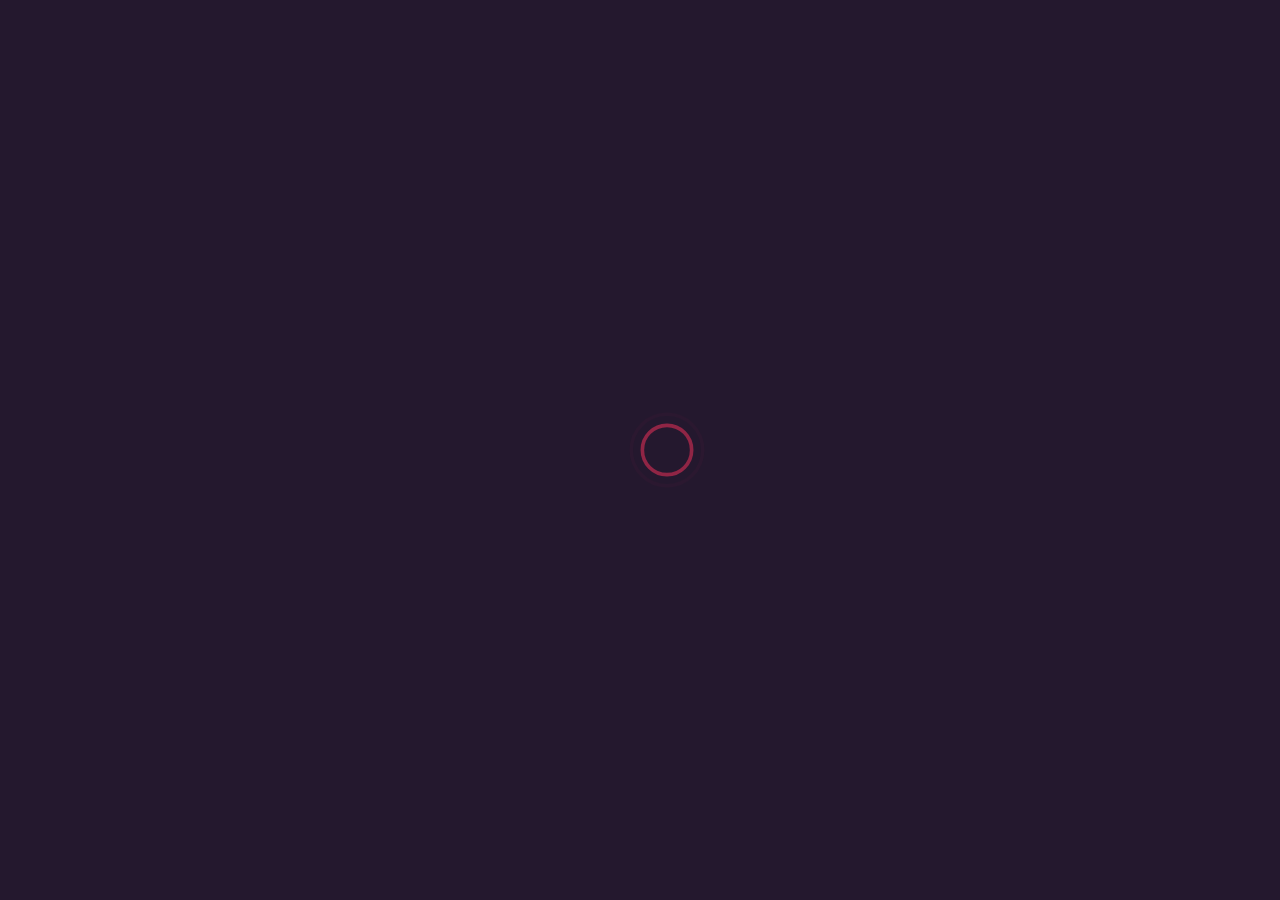
==== index.html @ 3385bc66 "changed index" ====
<!DOCTYPE html>
<html lang="en">
<head>
<meta charset="utf-8">
<meta name="viewport" content="width=device-width, initial-scale=1">
<meta http-equiv="X-UA-Compatible" content="IE=edge">
<title>Denver SEO & Web Design Company</title>
<link rel="shortcut icon" href="assets/images/favicon.ico">

<!-- Core Style Sheets -->
<link rel="stylesheet" href="assets/css/master.css">
<!-- Responsive Style Sheets -->
<link rel="stylesheet" href="assets/css/responsive.css">
<!-- Revolution Style Sheets -->
<link rel="stylesheet" type="text/css" href="revolution/css/settings.css">
<link rel="stylesheet" type="text/css" href="revolution/css/layers.css">
<link rel="stylesheet" type="text/css" href="revolution/css/navigation.css">

</head>
<body>

<!--== Loader Start ==-->
<div id="loader-overlay">
  <div class="loader">
    <img src="assets/images/loader.svg" width="80" alt="">
  </div>
</div>
<!--== Loader End ==-->

<!--== Wrapper Start ==-->
<div class="wrapper">

  <!--== Header Start ==-->
  <nav class="navbar navbar-default navbar-fixed navbar-transparent white bootsnav on no-full no-border">
  	<!--== Start Top Search ==-->
    <div class="fullscreen-search-overlay" id="search-overlay"> <a href="#" class="fullscreen-close" id="fullscreen-close-button"><i class="icofont icofont-close"></i></a>
      <div id="fullscreen-search-wrapper">
        <form method="get" id="fullscreen-searchform">
          <input type="text" value="" placeholder="Type and hit Enter..." id="fullscreen-search-input" class="search-bar-top">
          <i class="fullscreen-search-icon icofont icofont-search">
          <input value="" type="submit">
          </i>
        </form>
      </div>
    </div>
    <!--== End Top Search ==-->
    <div class="container">
      <!--== Start Atribute Navigation ==-->
      <div class="attr-nav no-border hidden-xs sm-display-none">
        <ul class="social-media-dark social-top">
          <li><a href="#" class="icofont icofont-social-facebook"></a></li>
          <li><a href="#" class="icofont icofont-social-twitter"></a></li>
          <li><a href="#" class="icofont icofont-social-linkedin"></a></li>
        </ul>
      </div>
      <!--== End Atribute Navigation ==-->

   <div class="collapse navbar-collapse" id="navbar-menu">
<ul class="nav navbar-nav navbar-center" data-in="fadeIn" data-out="fadeOut">
        <li class="dropdown"><a href="#" class="dropdown-toggle" data-toggle="dropdown">Concepts</a>
          <ul class="dropdown-menu animated fadeOut" style="display: none; opacity: 1;">
            <li><a href="home-main.html">Main Demo</a></li>
            <li><a href="home-creative-agency.html">Home Creative Agency</a></li>
            <li><a href="home-digital.html">Home Digital</a></li>
            <li><a href="home-minimal-agency.html">Home Minimal Agency</a></li>
            <li><a href="home-business.html">Home Business</a></li>
            <li><a href="home-studio.html">Home Studio</a></li>
            <li><a href="home-startup.html">Home Startup</a></li>
            <li><a href="home-marketing.html">Home Marketing</a></li>
            <li><a href="home-parallax.html">Home Parallax</a></li>
            <li><a href="home-image-bg.html">Home Image Background</a></li>
            <li><a href="home-video-bg.html">Home Video Background</a></li>
            <li><a href="home-kenburn.html">Home Kenburn</a></li>
          </ul>
        </li>
        <li><a class="page-scroll" href="#service">Services</a></li>
        <li><a class="page-scroll" href="#portfolio">Portfolio</a></li>
        <li><a class="page-scroll" href="#about">About</a></li>
        <li><a class="page-scroll" href="#blog">Blogs</a></li>
        <li><a class="page-scroll" href="#contact">Contact</a></li>
      </ul>
       <!--== Hero Slider Start ==-->
  <div class="remove-padding transition-none">
    <div id="rev_slider_1079_1_wrapper" class="rev_slider_wrapper fullscreen-container" data-alias="sliding-overlays" data-source="gallery" style="background-color:#24182e;padding:0px;">
    <!-- START REVOLUTION SLIDER 5.4.1 fullscreen mode -->
        <div id="rev_slider_1079_1" class="rev_slider fullscreenbanner" style="display:none;" data-version="5.4.1">
          <ul>    <!-- SLIDE  -->
            <li data-index="rs-3050" data-transition="slidingoverlayvertical" data-slotamount="default" data-hideafterloop="0" data-hideslideonmobile="off"  data-easein="default" data-easeout="default" data-masterspeed="default"  data-thumb="assets/images/traincover-150x100.jpg"  data-rotate="0"  data-saveperformance="off"  data-title="Wow Factor" data-param1="" data-param2="" data-param3="" data-param4="" data-param5="" data-param6="" data-param7="" data-param8="" data-param9="" data-param10="" data-description="">
            <!-- MAIN IMAGE -->
            <img src="assets/images/dummy.png"  alt=""  data-lazyload="assets/videos/parallax-video.png" data-bgposition="center center" data-bgfit="cover" data-bgparallax="5" class="rev-slidebg" data-no-retina>
            <!-- LAYERS -->

            <!-- BACKGROUND VIDEO LAYER -->
            <div class="rs-background-video-layer"
                data-forcerewind="on"
                data-volume="mute"
                data-videowidth="100%"
                data-videoheight="100%"
                data-videomp4="assets/videos/parallax-video.gif"
                data-videopreload="auto"
                data-videoloop="loop"
                data-forceCover="1"
                data-aspectratio="16:9"
                data-autoplay="true"
                data-autoplayonlyfirsttime="false">
            </div>
            <!-- LAYER NR. 1 -->
            <div class="tp-caption SlidingOverlays-Title tp-resizeme rs-parallaxlevel-3"
                 id="slide-3050-layer-1"
                 data-x="['center','center','center','center']" data-hoffset="['0','0','0','0']"
                 data-y="['top','top','top','top']" data-voffset="['480','380','480','480']"
                data-fontsize="['50','40','30','20']"
                data-lineheight="['70','55','30','45']"
                data-width="['none','none','600','480']"
                data-height="['none','none','139','139']"
                data-whitespace="['nowrap','nowrap','normal','normal']"

                data-type="text"
                data-basealign="slide"
                data-responsive_offset="on"

                data-frames='[{"from":"y:[100%];z:0;rX:0deg;rY:0;rZ:0;sX:1;sY:1;skX:0;skY:0;opacity:0;","mask":"x:0px;y:[100%];s:inherit;e:inherit;","speed":1500,"to":"o:1;","delay":1000,"ease":"Power2.easeInOut"},{"delay":"wait","speed":1000,"to":"y:[175%];","mask":"x:inherit;y:inherit;s:inherit;e:inherit;","ease":"Power2.easeInOut"}]'
                data-textAlign="['center','center','center','center']"
                data-paddingtop="[0,0,0,0]"
                data-paddingright="[0,0,0,0]"
                data-paddingbottom="[0,0,0,0]"
                data-paddingleft="[0,0,0,0]"

                style="z-index: 5; white-space: nowrap; line-height: 70px;font-family: 'Cardo', serif;">Legit SEO Services Inc.</div>

            <!-- LAYER NR. 3 -->
            <div class="tp-caption SlidingOverlays-Title tp-resizeme rs-parallaxlevel-9"
                 id="slide-3050-layer-2"
                 data-x="['center','center','center','center']" data-hoffset="['0','0','0','0']"
                 data-y="['top','top','top','top']" data-voffset="['350','260','360','400']"
                 data-fontsize="['120','110','70','50']"
                 data-lineheight="['140','135','110','100']"
                 data-width="['none','none','600','480']"
                 data-height="['none','none','139','139']"
                 data-whitespace="['nowrap','nowrap','normal','normal']"

                data-type="text"
                data-basealign="slide"
                data-responsive_offset="on"

                data-frames='[{"from":"y:[100%];z:0;rX:0deg;rY:0;rZ:0;sX:1;sY:1;skX:0;skY:0;opacity:0;","mask":"x:0px;y:[100%];s:inherit;e:inherit;","speed":1500,"to":"o:1;","delay":1000,"ease":"Power2.easeInOut"},{"delay":"wait","speed":1000,"to":"y:[175%];","mask":"x:inherit;y:inherit;s:inherit;e:inherit;","ease":"Power2.easeInOut"}]'
                data-textAlign="['center','center','center','center']"
                data-paddingtop="[0,0,0,0]"
                data-paddingright="[0,0,0,0]"
                data-paddingbottom="[0,0,0,0]"
                data-paddingleft="[0,0,0,0]"

                style="z-index: 5; white-space: nowrap; line-height: 70px;font-family: 'Montserrat', sans-serif;font-weight:800;">DENVER SEO</div>
        </li>
        <!-- SLIDE  -->
    </ul>
    <div class="tp-bannertimer tp-bottom" style="visibility: hidden !important;"></div> </div>
    </div>
    <!-- END REVOLUTION SLIDER -->
  </div>
  <!--== Hero Slider End ==-->

  <!--== What We Offer Start ==-->
  <section id="service" style="background:url(assets/images/background/stars-bg-4.png) center center no-repeat #fff;">
    <div class="container">
      <div class="row tabs-style-01">
          <div class="col-md-12">
            <div class="icon-tabs">
              <!--== Nav tabs ==-->
              <ul class="nav nav-tabs text-center" role="tablist">
                <li role="presentation" class="active"><a href="#design" role="tab" data-toggle="tab"><h1>01</h1> Web Design</a></li>
                <li role="presentation"><a href="#development" role="tab" data-toggle="tab"><h1>02</h1> Development</a></li>
                <li role="presentation"><a href="#apps" role="tab" data-toggle="tab"><h1>03</h1> SEO</a></li>
                <li role="presentation"><a href="#seo" role="tab" data-toggle="tab"><h1>04</h1> PPC Marketing</a></li>
              </ul>
              <!--== Tab panes ==-->
              <div class="tab-content text-center">
                <div role="tabpanel" class="tab-pane fade in active" id="design">
                  <div class="row">
                    <div class="col-md-6 col-sm-6">
                        <div class="text-left">
                          <h3 class="font-700">Web Design</h3>
                          <p>Web design is the process of creating websites. It encompasses several different aspects, including webpage layout, content production, and graphic design.</p>
                          <p>While the terms web design and web development are often used interchangeably, web design is technically a subset of the broader category of web development.</p>
                          <p class="mt-50"><a class="btn btn-md btn-color btn-animate btn-square"><span>Learn More <i class="tr-icon icofont icofont-arrow-right"></i></span></a></p>
                        </div>
                    </div>
                    <div class="col-md-6 col-sm-6">
                      <img class="img-responsive" src="assets/images/iMac-screen.jpg" alt="tab-1" />
                    </div>
                  </div>
                </div>
                <div role="tabpanel" class="tab-pane fade" id="development">
                  <div class="row">
                    <div class="col-md-6 col-sm-6">
                        <div class="text-left">
                          <h3 class="font-700">Development</h3>
                          <p>Web development refers to building, creating, and an maintaining websites. It includes aspects such as web design, web publishing, web programming, and database management.</p>
                          <p>While the terms "web developer" and "web designer" are often used synonymously, they do not mean the same thing.</p>
                          <p class="mt-50"><a class="btn btn-md btn-color btn-animate btn-square"><span>Buy Template <i class="tr-icon icofont icofont-arrow-right"></i></span></a></p>
                        </div>
                    </div>
                    <div class="col-md-6 col-sm-6">
                      <img class="img-responsive" src="assets/images/macbook-screen.png" alt="tab-2" />
                    </div>
                  </div>
                </div>
                <div role="tabpanel" class="tab-pane fade" id="apps">
                  <div class="row">
                    <div class="col-md-6 col-sm-6">
                        <div class="text-left">
                          <h3 class="font-700">Mobile Apps</h3>
                          <p>A mobile application, most commonly referred to as an app, is a type of application software designed to run on a mobile device, such as a smartphone or tablet computer. </p>
                          <p>Apps are generally downloaded from application distribution platforms which are operated by the owner of the mobile operating system, such as the App Store (iOS) or Google Play Store.</p>
                          <p class="mt-50"><a class="btn btn-md btn-color btn-animate btn-square"><span>Buy Template <i class="tr-icon icofont icofont-arrow-right"></i></span></a></p>
                        </div>
                    </div>
                    <div class="col-md-6 col-sm-6">
                      <img class="img-responsive" src="assets/images/browser-screen.png" alt="tab-3" />
                    </div>
                  </div>
                </div>
                <div role="tabpanel" class="tab-pane fade" id="seo">
                  <div class="row">
                    <div class="col-md-6 col-sm-6">
                        <div class="text-left">
                          <h3 class="font-700">SEO Marketing</h3>
                          <p>Search engine optimization is the process of increasing the quality and quantity of website traffic by increasing the visibility of a website or a web page to users of a web search engine.</p>
                          <p>SEO refers to the improvement of unpaid results, and excludes direct traffic/visitors and the purchase of paid placement.</p>
                          <p class="mt-50"><a class="btn btn-md btn-color btn-animate btn-square"><span>Buy Template <i class="tr-icon icofont icofont-arrow-right"></i></span></a></p>
                        </div>
                    </div>
                    <div class="col-md-6 col-sm-6">
                      <img class="img-responsive" src="assets/images/ipad-screen.png" alt="tab-4" />
                    </div>
                  </div>
                </div>
              </div>
            </div>
          </div>
        </div>

    </div>
  </section>
  <!--== What We Offer End ==-->

  <!--=== Presentation Start ======-->
  <section style="background:url(assets/images/background/parallax-bg-2.png) center center no-repeat #24182e;" class="height-600px">
  	<div class="container">
  		<div class="row">
  			<div class="col-md-8 text-left white-color">
  				<h1 class="font-700 xs-font-20px font-40px" data-backfont="Denver">SEO<br> Web design company</h1>
          <p class="mt-30">
            Search engine optimization<br> and web design company based out of Denver.
          </p>
          <p class="mt-30"><a class="btn btn-lg btn-color btn-square">Read more</a></p>
  			</div>
  		</div>
  	</div>
  </section>
  <!--=== Presentation End ======-->

  <!--== Our Skills Start ==-->
  <section style="background:url(assets/images/background/stars-bg-4.png) center center no-repeat #fff;">
    <div class="container">
      <div class="row chart-style-03 text-center">

        <div class="col-md-3 col-sm-6 col-xs-12 sm-mb-30 xs-mb-30">
            <div class="chart-circle">
              <span class="chart-03" data-percent="95">
                <span class="percent dark-color font-20px font-500"></span>
              </span>
            </div>
            <div class="chart-title">
              <h3 class="dark-color font-600">User Interface</h3>
            </div>
        </div>

        <div class="col-md-3 col-sm-6 col-xs-12 sm-mb-30 xs-mb-30">
            <div class="chart-circle">
              <span class="chart-03" data-percent="66">
                <span class="percent dark-color font-20px font-500"></span>
              </span>
            </div>
            <div class="chart-title">
              <h3 class="dark-color font-600">React Front-end</h3>
            </div>
        </div>

        <div class="col-md-3 col-sm-6 col-xs-12 sm-mb-30 xs-mb-30">
            <div class="chart-circle">
              <span class="chart-03" data-percent="85">
                <span class="percent dark-color font-20px font-500"></span>
              </span>
            </div>
            <div class="chart-title">
              <h3 class="dark-color font-600">WordPress</h3>
            </div>
        </div>

        <div class="col-md-3 col-sm-6 col-xs-12 sm-mb-30 xs-mb-30">
            <div class="chart-circle">
              <span class="chart-03" data-percent="99">
                <span class="percent dark-color font-20px font-500"></span>
              </span>
            </div>
            <div class="chart-title">
              <h3 class="dark-color font-600">jQuery</h3>
            </div>
        </div>

      </div>
    </div>
  </section>
  <!--== Our Skills End ==-->

  <!--== Portfolio Start ==-->
  <section id="portfolio" class="white-bg pb-0 pt-0">
    <div class="container-fluid">
      <div class="row">
        <div class="col-md-12 text-center">
          <h2 class="mt-0 font-700" data-backfont="Works">Our Latest Works</h2>
        </div>
      </div>

      <div class="row mt-50">
        <div class="col-md-12">
            <div id="portfolio-gallery-filter" class="cbp-l-filters-alignCenter text-sm-center mb-50 transparent-bg">
                <div data-filter="*" class="cbp-filter-item-active cbp-filter-item dark">
                    All
                </div>
                <div data-filter=".branding" class="cbp-filter-item">
                    Branding
                </div>
                <div data-filter=".creative" class="cbp-filter-item">
                    Creative Design
                </div>
                <div data-filter=".web-design" class="cbp-filter-item">
                    Web Design
                </div>
                <div data-filter=".stationery" class="cbp-filter-item">
                    Stationery
                </div>
                <div data-filter=".photography" class="cbp-filter-item">
                    Photography
                </div>
            </div>
        </div>
      </div>
      <div class="row">
        <div class="col-md-12">
          <div id="portfolio-gallery" class="cbp">
            <div class="cbp-item branding col-md-3 col-sm-4 with-spacing">
              <div class="portfolio-item">
                <a href="#">
                  <img src="assets/images/portfolio/grid/1.jpg" alt="">
                  <div class="portfolio-info white-bg">
                      <div class="centrize">
                        <div class="v-center dark-color">
                          <h3>Creative Design</h3>
                          <p>Branding</p>
                        </div>
                      </div>
                    </div>
                </a>
              </div>
            </div>

            <div class="cbp-item creative col-md-3 col-sm-4 with-spacing">
              <div class="portfolio-item">
                <a href="#">
                  <img src="assets/images/portfolio/grid/2.jpg" alt="">
                  <div class="portfolio-info white-bg">
                      <div class="centrize">
                        <div class="v-center dark-color">
                          <h3>Cup Design</h3>
                          <p>Branding</p>
                        </div>
                      </div>
                    </div>
                </a>
              </div>
            </div>

            <div class="cbp-item creative branding col-md-3 col-sm-4 with-spacing">
              <div class="portfolio-item">
                <a href="#">
                  <img src="assets/images/portfolio/grid/7.jpg" alt="">
                  <div class="portfolio-info white-bg">
                      <div class="centrize">
                        <div class="v-center dark-color">
                          <h3>Leafs</h3>
                          <p>Branding</p>
                        </div>
                      </div>
                    </div>
                </a>
              </div>
            </div>

            <div class="cbp-item web-design col-md-3 col-sm-4 with-spacing">
              <div class="portfolio-item">
                <a href="#">
                  <img src="assets/images/portfolio/grid/8.jpg" alt="">
                  <div class="portfolio-info white-bg">
                      <div class="centrize">
                        <div class="v-center dark-color">
                          <h3>Poha House</h3>
                          <p>Web Design</p>
                        </div>
                      </div>
                    </div>
                </a>
              </div>
            </div>

            <div class="cbp-item stationery photography col-md-3 col-sm-4 with-spacing">
              <div class="portfolio-item">
                <a href="#">
                  <img src="assets/images/portfolio/grid/9.jpg" alt="">
                  <div class="portfolio-info white-bg">
                      <div class="centrize">
                        <div class="v-center dark-color">
                          <h3>Crative Design</h3>
                          <p>Stationery</p>
                        </div>
                      </div>
                    </div>
                </a>
              </div>
            </div>

            <div class="cbp-item branding web-design col-md-3 col-sm-4 with-spacing">
              <div class="portfolio-item">
                <a href="#">
                  <img src="assets/images/portfolio/grid/10.jpg" alt="">
                  <div class="portfolio-info white-bg">
                      <div class="centrize">
                        <div class="v-center dark-color">
                          <h3>Poha Business Card</h3>
                          <p>Stationery</p>
                        </div>
                      </div>
                    </div>
                </a>
              </div>
            </div>
            <div class="cbp-item web-design col-md-3 col-sm-4 with-spacing">
              <div class="portfolio-item">
                <a href="#">
                  <img src="assets/images/portfolio/grid/11.jpg" alt="">
                  <div class="portfolio-info white-bg">
                      <div class="centrize">
                        <div class="v-center dark-color">
                          <h3>Nobel Ones</h3>
                          <p>Branding</p>
                        </div>
                      </div>
                    </div>
                </a>
              </div>
            </div>
            <div class="cbp-item stationery col-md-3 col-sm-4 with-spacing">
              <div class="portfolio-item">
                <a href="#">
                  <img src="assets/images/portfolio/grid/12.jpg" alt="">
                  <div class="portfolio-info white-bg">
                      <div class="centrize">
                        <div class="v-center dark-color">
                          <h3>MUT</h3>
                          <p>Branding</p>
                        </div>
                      </div>
                    </div>
                </a>
              </div>
            </div>
          </div>
        </div>
        </div>
    </div>
  </section>
  <!--== Portfolio End ==-->

  <!--=== About Us Start ======-->
  <section style="background:url(assets/images/background/stars-bg-4.png) center center no-repeat #fff;" id="about" class="xs-pt-70 xs-pb-70">
    <div class="container">
      <div class="row">
        <div class="col-md-6 col-sm-6 col-xs-12 xs-mb-50">
          <h2 class="mt-0 font-700" data-backfont="About">Agency Overview</h2>
          <p class="mt-30">
             Every site we create is designed and optimised to look and function just as well on mobile phones and tablets as it does on a desktop, creating a seamless experience across any device.
          </p>
          <p>
             We use the latest development standards and web technologies to keep things cutting edge, ensuring your new website is built on a stable and future-proof foundation.
          </p>
        </div>
        <div class="col-md-6 col-sm-6 col-xs-12">
          <div class="skillbar-wrap skillbar-style-02">
              <div class="skillbar" data-percent="98">
                  <span class="skillbar-title">HTML5 Expertise</span>
                  <p class="skillbar-bar"></p>
                  <span class="skill-bar-percent"></span>
              </div>
              <!-- End Skill Bar -->

              <div class="skillbar" data-percent="66">
                  <span class="skillbar-title">jQuery Expertise</span>
                  <p class="skillbar-bar"></p>
                  <span class="skill-bar-percent"></span>
              </div>
              <!-- End Skill Bar -->

              <div class="skillbar" data-percent="85">
                  <span class="skillbar-title">WordPress Expertise</span>
                  <p class="skillbar-bar"></p>
                  <span class="skill-bar-percent"></span>
              </div>
              <!-- End Skill Bar -->

              <div class="skillbar" data-percent="30">
                  <span class="skillbar-title">PHP Expertise</span>
                  <p class="skillbar-bar"></p>
                  <span class="skill-bar-percent"></span>
              </div>
              <!-- End Skill Bar -->
            </div>
        </div>
      </div>
      <div class="row mt-50">
        <div class="col-md-3 col-sm-6 xs-mb-40 sm-mb-20 xs-ml-40">
          <div class="counter-type-2 relative">
           <i class="icon-hourglass default-color font-60px"></i>
            <h3 class="display-block mt-0 mb-0"><span class="counter font-600">128</span></h3>
            <h5 class="mt-0 font-600">Satisfied Clients</h5>
          </div>
        </div>
        <div class="col-md-3 col-sm-6 xs-mb-40 sm-mb-20 xs-ml-40">
          <div class="counter-type-2 relative">
           <i class="icon-lightbulb default-color font-60px"></i>
            <h3 class="display-block mt-0 mb-0"><span class="counter font-600">36</span></h3>
            <h5 class="mt-0 font-600">Projects a Year</h5>
          </div>
        </div>
        <div class="col-md-3 col-sm-6 xs-mb-40 sm-mb-20 xs-ml-40">
          <div class="counter-type-2 relative">
           <i class="icon-wine default-color font-60px"></i>
            <h3 class="display-block mt-0 mb-0"><span class="counter font-600">662</span></h3>
            <h5 class="mt-0 font-600">Blog Posts</h5>
          </div>
        </div>
        <div class="col-md-3 col-sm-6 xs-mb-40 sm-mb-20 xs-ml-40">
          <div class="counter-type-2 relative">
           <i class="icon-hotairballoon default-color font-60px"></i>
            <h3 class="display-block mt-0 mb-0"><span class="counter font-600">334</span></h3>
            <h5 class="mt-0 font-600">Support Tickets</h5>
          </div>
        </div>
      </div>
    </div>
  </section>
  <!--=== About Us End ======-->

  <!--== Call to Action Start ==-->
  <section class="parallax-bg fixed-bg xs-pt-40 xs-pb-40 pt-80 pb-80" data-parallax-bg-image="assets/images/background/parallax-bg-2.jpg" data-parallax-speed="0.5" data-parallax-direction="up">
    <div class="overlay-bg"></div>
    <div class="container">
      <div class="row">
  			<div class="col-md-8 text-center parallax-content height-400px centerize-col">
  				<div class="center-layout">
                <div class="v-align-middle">
      					   <h1 class="font-800 white-color xs-font-40px">Let Your Email Address Speak for You</h1>
                   <h3 class="white-color">Join us on social media</h3>
                   <p class="mt-30"><a class="btn btn-lg btn-color btn-square">Read more</a></p>
                </div>
              </div>
  			</div>
  		</div>
    </div>
  </section>
  <!--== Call to Action End ==-->



  <!--== Testimonails Start ==-->
  <section class="white-bg">
     <div class="container">
       <div class="row">
         <div class="col-md-12 text-center">
           <h2 class="mt-0 font-700">Our Clients Say</h2>
         </div>
       </div>
        <div class="row">
          <div class="testimonial-style-2">
          	<div class="col-xs-12">
          		<!--== Slide ==-->
      				<div class="testimonial-item">
      				  <div class="testimonial-content">
                  <img class="img-responsive" alt="avatar-1" src="assets/images/team/avatar-1.jpg">
                  <h5 class="font-700 mb-0">David Levine</h5>
      				  	<p class="line-height-26 font-20px"><i class="icofont icofont-quote-left font-50px default-color mt-20"></i> <span>Very much satisfied with the service. Delivered on time and responded to request for modifications within few hours. I recommend Sloganshub for anyone looking for smart business.</span></p>
      				  </div>
      				</div>
          	</div>

          	<div class="col-xs-12">
          		<!--== Slide ==-->
      				<div class="testimonial-item text-center">
                <div class="testimonial-content">
                  <img class="img-responsive" alt="avatar-2" src="assets/images/team/avatar-2.jpg">
                  <h5 class="font-700 mb-0">Michael Kyle</h5>
      				  	<p class="line-height-26 font-20px"><i class="icofont icofont-quote-left font-50px default-color mt-20"></i> <span>I’m very happy with the results! They went above and beyond for me and that is always appreciated! I would highly recommend SH to anybody!</span></p>
      				  </div>
      				</div>
  			    </div>
      			<div class="col-xs-12">
      				<!--== Slide ==-->
      				<div class="testimonial-item text-center">
                <div class="testimonial-content">
                  <img class="img-responsive" alt="avatar-3" src="assets/images/team/avatar-3.jpg">
                  <h5 class="font-700 mb-0">Mellissa Christine</h5>
      				  	<p class="line-height-26 font-20px"><i class="icofont icofont-quote-left font-50px default-color mt-20"></i> <span>Great work I got a lot more than what I ordered, they are very legítimas and catchy. I went for one of them for my brand but is always better to have more options.</span></p>
      				  </div>
      				</div>
      			</div>
  		    </div>
        </div>

        <div class="row mt-100">
          <div class="col-md-3 col-sm-6">
            <div class="client-logo"> <img class="img-responsive" src="assets/images/clients/logo-1-dark.png" alt="01"/> </div>
          </div>
          <div class="col-md-3 col-sm-6">
            <div class="client-logo"> <img class="img-responsive" src="assets/images/clients/logo-2-dark.png" alt="02"/> </div>
          </div>
          <div class="col-md-3 col-sm-6">
            <div class="client-logo"> <img class="img-responsive" src="assets/images/clients/logo-3-dark.png" alt="03"/> </div>
          </div>
          <div class="col-md-3 col-sm-6">
            <div class="client-logo"> <img class="img-responsive" src="assets/images/clients/logo-4-dark.png" alt="04"/> </div>
          </div>
        </div>
    </div>
  </section>
  <!--== Testimonails Eand ==-->

  <!--== Blog Start ==-->
  <section id="blog">
    <div class="container">
        <div class="row">
          <div class="col-md-12 text-center">
            <h2 class="mt-0 font-700">Our Latest Blogs</h2>
          </div>
        </div>
        <div class="row mt-80 blog-style-01">
          <div class="col-md-4 col-sm-4 col-xs-12">
            <div class="post">
              <div class="post-img">
                <img class="img-responsive" src="assets/images/post/post-01.jpg" alt=""/>
                <div class="post-metas">
                  <div class="post-metas-center">
                    <p class="post-date">January 15, 2018</p>
                  </div>
                </div>
              </div>
                <div class="post-info all-padding-20">
                  <h3><a href="home-blog.html">Creating a website for your business</a></h3>
                  <p>If you’re looking to create a website for your business, then you’ve probably come across the term content management system, or CMS...</p>
                </div>
            </div>
          </div>
          <!--== Post End ==-->

          <div class="col-md-4 col-sm-4 col-xs-12">
            <div class="post">
              <div class="post-img">
                <img class="img-responsive" src="assets/images/post/post-02.jpg" alt=""/>
                <div class="post-metas">
                  <div class="post-metas-center">
                    <p class="post-date">September 28, 2017</p>
                  </div>
                </div>
              </div>
                <div class="post-info all-padding-20">
                  <h3><a href="home-blog.html">A guide to content management systems</a></h3>
                  <p>The days of weighing up whether or not you need a website for your business are long gone. These days, if you...</p>
                </div>
            </div>
          </div>
          <!--== Post End ==-->

          <div class="col-md-4 col-sm-4 col-xs-12">
            <div class="post">
              <div class="post-img">
                <img class="img-responsive" src="assets/images/post/post-03.jpg" alt=""/>
                <div class="post-metas">
                  <div class="post-metas-center">
                    <p class="post-date">March 23, 2019</p>
                  </div>
                </div>
              </div>
                <div class="post-info all-padding-20">
                  <h3><a href="home-blog.html">Writing great content for your website</a></h3>
                  <p>There’s a popular saying in the world of web design and creation: Content is king. That’s because no matter how good your...</p>
                </div>
            </div>
          </div>
          <!--== Post End ==-->

      </div>
    </div>
  </section>
  <!--== Blog End ==-->

  <!--== Contact Start ==-->
  <section class="transition-none" id="contact" style="background:url(assets/images/background/stars-bg.png) center center no-repeat #24182e;">
    <div class="container">
      <div class="row">
        <div class="col-md-12 text-center">
          <h2 class="mt-0 font-700 white-color">Request a Quote Now</h2>
        </div>
      </div>
      <div class="row">
        <div class="col-md-10 col-sm-10 centerize-col">
          <form name="contact-form" id="contact-form" action="php/contact.php" method="POST" class="contact-form-style-01 white-bg all-padding-40 mt-50">
            <div class="messages"></div>
            <div class="row">
              <div class="col-md-6 col-sm-12">
                <div class="form-group">
                  <label for="name">Name</label>
                  <input type="text" name="name" class="md-input" id="name" placeholder="Name *" required data-error="Your Name is Required">
                </div>
              </div>
              <div class="col-md-6 col-sm-12">
                <div class="form-group">
                  <label for="email">Email</label>
                  <input type="email" name="email" class="md-input" id="email" placeholder="Email *" required data-error="Please Enter Valid Email">
                </div>
              </div>
              <div class="col-md-6 col-sm-12">
                <div class="form-group">
                  <label for="subject">Subject</label>
                  <input type="email" name="email" class="md-input" id="subject" placeholder="Subject">
                </div>
              </div>
              <div class="col-md-6 col-sm-12">
                <label for="subject">Your Budget</label>
                <select name="orderby" class="orderby">
                  <option value="" selected="selected">$500 - $1000</option>
                  <option value="">$1000 - $2000</option>
                  <option value="">$2000 - $5000</option>
                </select>
              </div>
              <div class="col-md-12 col-sm-12">
                <div class="form-group">
                  <label for="message">Project Details</label>
                  <textarea name="message" class="md-textarea" id="message" rows="7" placeholder="Project Details" required data-error="Please, Leave us a message"></textarea>
                </div>
              </div>
              <div class="col-md-12 col-sm-12">
                <div class="text-center">
                  <button type="submit" name="submit" class="btn btn-lg btn-dark btn-square remove-margin">Send Message </button>
                </div>
              </div>
            </div>
          </form>
        </div>
      </div>

    </div>
  </section>
  <!--== Contact End ==-->

  <!--== Google Map Start ==-->
  <div class="transition-none pt-0 pb-0 light-bg cover-bg">
    <div class="container-fluid">
      <div class="row">
        <div class="col-md-12">
          <div id="myMap" class="wide">
          </div>
        </div>
      </div>
    </div>
  </div>
  <!--== Google Map End ==-->

  <!--== Footer Start ==-->
  <footer class="footer">
    <div class="footer-main">
      <div class="container">
        <div class="row">
          <div class="col-sm-4 col-md-4">
            <div class="widget widget-text">
              <div class="logo-footer">
                <a href="index.html"><img class="img-responsive" src="assets/images/logo-footer.png" alt=""></a>
              </div>
              <p>Legit SEO Service.</p>
              <p class="mt-20 mb-0"><a href="#">+44 1234-567-8</a></p>
              <p class="mt-0"><a href="https://www.google.com/maps/search/Potsdamer+Platz+9797/@52.5096488,13.3737554,17z/data=!3m1!4b1" target="_blank">Potsdamer Platz 9797</a></p>
            </div>
          </div>
          <div class="col-sm-2 col-md-2">
            <div class="widget widget-links">
              <h5 class="widget-title">About Us</h5>
              <ul>
                <li><a href="#">About Us</a></li>
                <li><a href="#">Portfolio</a></li>
                <li><a href="#">Blog</a></li>
              </ul>
            </div>
          </div>
          <div class="col-sm-2 col-md-2">
            <div class="widget widget-links">
              <h5 class="widget-title">Services</h5>
              <ul>
                <li><a href="#">Contact Us</a></li>
                <li><a href="#">Shop</a></li>
                <li><a href="#">Locations</a></li>
              </ul>
            </div>
          </div>
          <div class="col-sm-4 col-md-4 social-icons-style-08 transition-none">
            <div class="widget widget-text widget-links">
              <h5 class="widget-title">Join The Newsletter</h5>
              <form name="subscribe" id="subscribe" action="php/subscribe.php" method="POST" class="contact-form-style-01">
                <div class="form-group mt-20 mb-0">
                  <label class="sr-only" for="name">Name</label>
                  <input type="email" name="email" class="md-input style-02" id="email-2" placeholder="subscribe" required data-error="Your Name is Required">
                </div>
                <div class="text-left mt-10">
                  <button type="submit" name="submit" class="btn btn-lg btn-color btn-square remove-margin">Subscribe</button>
                </div>
              </form>
            </div>
            <ul class="sm-icon mt-20">
                <li><a class="facebook" href="#."><i class="icofont icofont-social-facebook"></i><span></span></a></li>
                <li><a class="twitter" href="#."><i class="icofont icofont-social-twitter"></i><span></span></a></li>
                <li><a class="behance" href="#."><i class="icofont icofont-social-behance"></i><span></span></a></li>
                <li><a class="linkedin" href="#."><i class="icofont icofont-social-linkedin"></i><span></span></a></li>
              </ul>
          </div>
        </div>
      </div>
    </div>
  </footer>
  <!--== Footer End ==-->

  <!--== Go to Top  ==-->
  <a href="javascript:" id="return-to-top"><i class="icofont icofont-arrow-up"></i></a>
  <!--== Go to Top End ==-->

</div>
<!--== Wrapper End ==-->

<!--== Javascript Plugins ==-->
<script src="https://maps.googleapis.com/maps/api/js?key=AIzaSyDJNGOwO2hJpJ9kz8e0UUPjZhEbgDJTTXE"></script>
<script src="assets/js/jquery.min.js"></script>
<script src="assets/js/plugins.js"></script>
<script src="assets/js/master.js"></script>

<!-- Revolution js Files -->
<script src="revolution/js/jquery.themepunch.tools.min.js"></script>
<script src="revolution/js/jquery.themepunch.revolution.min.js"></script>
<script src="revolution/js/revolution.extension.actions.min.js"></script>
<script src="revolution/js/revolution.extension.carousel.min.js"></script>
<script src="revolution/js/revolution.extension.kenburn.min.js"></script>
<script src="revolution/js/revolution.extension.layeranimation.min.js"></script>
<script src="revolution/js/revolution.extension.migration.min.js"></script>
<script src="revolution/js/revolution.extension.navigation.min.js"></script>
<script src="revolution/js/revolution.extension.parallax.min.js"></script>
<script src="revolution/js/revolution.extension.slideanims.min.js"></script>
<script src="revolution/js/revolution.extension.video.min.js"></script>
<!--== Javascript Plugins End ==-->

</body>
</html>
---- assets/css/master.css ----
/*
====================================
[ CSS TABLE CONTENT ]
------------------------------------
    1.0 - General
    2.0 - Typography
    3.0 - Global Style
    4.0 - Navigation
    5.0 - Search Box
    6.0 - Page Title Section
    7.0 - Slider Section
    8.0 - Creative Section
    9.0 - Recent Project Section
    9.1 - Overlay and hover effect
    10.0 - Magnific Popup CSS
    11.0 - Feature Section
    12.0 - About Section
    13.0 - Counter Section
    14.0 - Team Section
    15.0 - Video Section
    16.0 - Service Section
    17.0 - Process Section
    18.0 - Portfolio Section
    19.0 - Portfolio Single Page
    20.0 - Partner Section
    21.0 - Case study section
    22.0 - Map Section
    23.0 - Contact Section
    24.0 - Footer Section
    25.0 - Preloader
    26.0 - Homepage Two
    27.0 - Homepage Three
    28.0 - About us Page
    29.0 - About us page two
    30.0 - Blog Page
    31.0 - Blog Page Version Two
    32.0 - Full Width Section
    33.0 - Call to action section
    34.0 - Client Testimonial Style
    35.0 - Parallax Homepage
    36.0 - Contact Page
    37.0 - 404 page
    38.0 - Slick slider customization
-------------------------------------
[ END CSS TABLE CONTENT ]
=====================================
*/

/* Theme Reset Start */

@import url('https://fonts.googleapis.com/css?family=Cardo:400,400i,700|Montserrat:300,400,500,600,700,800&display=swap');
@import url("../css/bootstrap.min.css");
@import url("../css/custom-icons.min.css");
@import url("../css/icofonts.min.css");
@import url("../css/cubeportfolio.css");
@import url("../css/bootsnav.css");
@import url("../css/slick.css");
@import url("../css/animate.css");


.btn-amazing {
  color: #24182e;
  border: 1px solid #24182e!important;
  position: relative;
  display: inline-block;
  overflow: hidden;
}
.btn-amazing span {
  position: absolute;
  display: block;
  width: 0;
  height: 0;
  border-radius: 50%;
  background:#F5325C;
  transition: width 0.4s ease-in-out, height 0.4s ease-in-out;
  -webkit-transform: translate(-50%, -50%);
          transform: translate(-50%, -50%);
  z-index: -1;
}
.btn-amazing:hover {
  color: #fff;
  border-color:transparent!important;
}
.btn-amazing:hover span {
  width: 225%;
  height: 562.5px;
}
.btn-amazing:active {
  background:#F5325C;
}


.bullet-bar.tp-bullets{}.bullet-bar.tp-bullets:before{content:" ";position:absolute;width:100%;height:100%;background:transparent;padding:10px;margin-left:-10px;margin-top:-10px;box-sizing:content-box}
.bullet-bar .tp-bullet{width:60px;height:3px;position:absolute;background:#aaa;  background:rgba(204,204,204,0.5);cursor:pointer;box-sizing:content-box}.bullet-bar .tp-bullet:hover,.bullet-bar .tp-bullet.selected{background:rgba(204,204,204,1)}.bullet-bar .tp-bullet-image{}.bullet-bar .tp-bullet-title{}
.tiny_bullet_slider .tp-bullet:before{content:" ";  position:absolute;  width:100%;  height:25px;  top:-12px;  left:0px;  background:transparent}

*, *::before, *::after{transition-timing-function: ease-in-out; -ms-transition-timing-function: ease-in-out; -moz-transition-timing-function: ease-in-out; -webkit-transition-timing-function: ease-in-out; -o-transition-timing-function: ease-in-out; transition-duration: .2s; -ms-transition-duration: .2s; -moz-transition-duration: .2s; -webkit-transition-duration: .2s; -o-transition-duration: .2s;}
*:hover{transition-timing-function: ease-in-out; -ms-transition-timing-function: ease-in-out; -moz-transition-timing-function: ease-in-out; -webkit-transition-timing-function: ease-in-out; -o-transition-timing-function: ease-in-out; transition-duration: .2s; -ms-transition-duration: .2s; -moz-transition-duration: .2s; -webkit-transition-duration: .2s; -o-transition-duration: .2s; }
.transition-none *, .home-slider *, .mfp-container *, .attr-nav *, .cbp-wrapper *, .parallax, .rev-slider *, #loader-overlay *, .menu-overlay, .tr-products *, #loader-overlay, .main-box-title *, .skillbar-wrap * {transition-timing-function: none;-moz-transition-timing-function: none;-webkit-transition-timing-function: none;-o-transition-timing-function: none;
-ms-transition-timing-function: none;transition-duration: 0s;-moz-transition-duration: 0s;-webkit-transition-duration: 0s;-o-transition-duration: 0s;-ms-transition-duration: 0s;}

/* Theme Revolution Slider */
.anno-rs .hades.tparrows{background: rgba(0,0,0,0.75);width: 50px;}
.anno-rs .hades.tparrows:hover:before{background: rgba(0,0,0,0.95);color:#fff;}

/* Transitons */

@-webkit-keyframes it-zoom {
  0% {
    -webkit-transform: scale(1);
            transform: scale(1);
    opacity: .6; }
  100% {
    -webkit-transform: scale(1.5);
            transform: scale(1.5);
    opacity: 0; }
  }

@keyframes it-zoom {
0% {
  -webkit-transform: scale(1);
          transform: scale(1);
  opacity: .6; }
100% {
  -webkit-transform: scale(1.5);
          transform: scale(1.5);
  opacity: 0; }
}


/* Loader */

#loader-overlay {width: 100%;height: 100vh;background: #24182e;position: fixed;z-index: 999999;left: 0;top:0;right: 0;}
.loader{display: inline-block;width: 80px;height: 80px;position: absolute;top: 50%;left: 49%;transform: translateY(-50%);-webkit-transform: translateY(-50%);-moz-transform: translateY(-50%);}

.spinner{width:66px;height:66px;-webkit-animation:contanim 2s linear infinite;animation:contanim 2s linear infinite;}
svg{width:100%;height:100%;left:0;top:0;position:absolute;-webkit-transform:rotate(-90deg);transform:rotate(-90deg);}
svg:nth-child(1) circle{stroke:#84EBBD;stroke-dasharray:1, 300;stroke-dashoffset:0;-webkit-animation:strokeanim 3s calc(.2s * (1)) ease infinite;animation:strokeanim 3s calc(.2s * (1)) ease infinite;-webkit-transform-origin:center center;transform-origin:center center;}
svg:nth-child(2) circle{stroke:#4977EC;stroke-dasharray:1, 300;stroke-dashoffset:0;-webkit-animation:strokeanim 3s calc(.2s * (2)) ease infinite;animation:strokeanim 3s calc(.2s * (2)) ease infinite;-webkit-transform-origin:center center;transform-origin:center center;}
svg:nth-child(3) circle{stroke:#F6BB67;stroke-dasharray:1, 300;stroke-dashoffset:0;-webkit-animation:strokeanim 3s calc(.2s * (3)) ease infinite;animation:strokeanim 3s calc(.2s * (3)) ease infinite;-webkit-transform-origin:center center;transform-origin:center center;}
svg:nth-child(4) circle{stroke:#333841;stroke-dasharray:1, 300;stroke-dashoffset:0;-webkit-animation:strokeanim 3s calc(.2s * (4)) ease infinite;animation:strokeanim 3s calc(.2s * (4)) ease infinite;-webkit-transform-origin:center center;transform-origin:center center;}
@-webkit-keyframes strokeanim{0%{stroke-dasharray:1, 300;stroke-dashoffset:0;}
 50%{stroke-dasharray:120, 300;stroke-dashoffset:-58.548324585;}
 100%{stroke-dasharray:120, 300;stroke-dashoffset:-175.6449737549;}
}
@keyframes strokeanim{0%{stroke-dasharray:1, 300;stroke-dashoffset:0;}
 50%{stroke-dasharray:120, 300;stroke-dashoffset:-58.548324585;}
 100%{stroke-dasharray:120, 300;stroke-dashoffset:-175.6449737549;}
}
@-webkit-keyframes contanim{100%{-webkit-transform:rotate(360deg);transform:rotate(360deg);}
}
@keyframes contanim{100%{-webkit-transform:rotate(360deg);transform:rotate(360deg);}
}

.animation-move-top{transform: translateY(0);-webkit-transition: all 600ms cubic-bezier(0.86, 0, 0.07, 1);transition:all 600ms cubic-bezier(0.86, 0, 0.07, 1);}
.animation-move-top:hover{transform: translateY(-30px);}

.animation-move-top-sm{transform: translateY(0);-webkit-transition: all 600ms cubic-bezier(0.86, 0, 0.07, 1);transition:all 600ms cubic-bezier(0.86, 0, 0.07, 1);}
.animation-move-top-sm:hover{transform: translateY(-10px);}

/* Selection */

::selection {background-color: #24182e;color: #fff;}

/* All */

* {margin: 0;padding: 0;min-height:0;min-width:0;}
*, :after, :before {box-sizing: border-box;}

html, body{position: relative;height: 100%;}
body {color: #000;background: #fafafa;font-size:16px;font-family: 'Montserrat', sans-serif;font-weight: 400;line-height: 1.6;}
iframe {border: 0;}
video {background-size: cover;display: table-cell;vertical-align: middle;width: 100%;}
.html5-video {background-color: #000; height: auto; left: 50%; min-height: 100%; min-width: 100%; position: absolute; top: 50%; -ms-transform: translate(-50%, -50%); -webkit-transform: translate(-50%, -50%); transform: translate(-50%, -50%); -moz-transform: translate(-50%, -50%); -o-transform: translate(-50%, -50%);  width: auto; z-index: -3; }
iframe, embed, object {max-width: 100%;}
.wrapper {position: relative;z-index: 20;overflow-x: hidden;}

/* Typography */

h1, h2, h3, h4, h5, h6 {color: #24182e;margin: 20px 0 10px 0;font-style: normal;font-family: 'Montserrat', sans-serif;}
h1, h2, h3, h4, h5, h6, .h1, .h2, .h3, .h4, .h5, .h6 {line-height: 1.2em;}
h1 { font-size: 56px;}
h2 { font-size: 36px;}
h3 { font-size: 24px;}
h4 { font-size: 18px;}
h5 { font-size: 16px;}
h6 { font-size: 12px;}
h1 a, h2 a, h3 a, h4 a, h5 a, h6 a { color: #24182e;}
h1 a:hover, h2 a:hover, h3 a:hover, h4 a:hover, h5:hover a, h6 a:hover { color: #F5325C;}
p a {}
p a:hover {color: #F5325C;}
p {letter-spacing: normal;line-height: 1.6;color: #000;font-weight:400;font-family: 'Montserrat', sans-serif;}
a {text-decoration: none;color:#24182e;}
a:hover, a:focus, a:active {outline: none;text-decoration: none;color:#F5325C;}
ul {list-style: disc;}
li > ul, li > ol {padding: 0;margin-left: 15px;}
figure {margin-bottom: 6px;position: relative;}
img {height: auto;max-width: 100%;}
.mark, mark{background-color:#F5325C;color:#fff;}
pre {margin: 0 20px;padding: 10px;border: 1px solid #e2e2e2;background: #f1f1f1;border-radius:0;}
blockquote {border-left: 2px solid #F5325C;background: #fff;padding: 15px 40px;}
blockquote p {font-size: 18px;line-height: 30px;margin-bottom: 17px !important;font-weight: 600;}
.blockquote-reverse, blockquote.pull-right {border-right: 2px solid #F5325C;background:#fff;}
.outline-alert {background-color: transparent!important;}
strong { color: #414141; }
hr{border:0;height: 10px;width:100%;margin:20px auto;border-radius: 100px;-webkit-border-radius: 100px;-moz-border-radius: 100px;-ms-border-radius: 100px;}
hr.left-line{margin:20px 0 20px 0;width:80px;}
hr.center_line{width:80px;}
.text-decoration-underline{text-decoration: underline;}
.text-decoration-none{text-decoration: none;}
.line-trough{text-decoration: line-through;}

.section-title{margin-bottom: 30px;}
.section-title h1{font-size: 50px;font-weight: 800;}
.section-title h2{font-size: 40px;margin-bottom: 0px!important;font-style: italic;font-weight: 400;}
.section-title h2[data-backfont]{position: relative;}
.section-title h2[data-backfont]:before {z-index: -1;content: attr(data-backfont);font-size: 5em;opacity: .04;position: absolute;top: 0.3em;left: -0.15em;text-align: center;text-transform: capitalize;font-style: italic;}
.section-title.text-center h2[data-backfont]:before{left: 0;right: 0;margin: auto;}
[data-backfont]{position: relative;}
[data-backfont]:before {z-index: -1;content: attr(data-backfont);font-size: 5em;opacity: .04;position: absolute;top: 0.5em;left: -0.15em;text-align: center;text-transform: capitalize;font-style: italic;}
[data-backfont-sm]{position: relative;}
[data-backfont-sm]:before {z-index: -1;content: attr(data-backfont-sm);font-size: 3em;opacity: .04;position: absolute;top: 0.5em;left: -0.15em;text-align: center;text-transform: capitalize;font-style: italic;}

.section-title h2, .section-title h1, .section-title h4, .section-title h4, .section-title h5, .section-title h6{margin: 0;}
.img-text-box{width: 260px;position: absolute;top: 35px;left: -50px;background-color: #F5325C;color: #fff;padding: 20px;}
.img-text-box .img-text-box-inner h2 {color: #fff;margin-top: 0;font-size: 31px;margin-bottom: 0;line-height: 40px;}
/* Forms */
.revtp-searchform input[type="submit"], .revtp-form input[type="submit"]{font-family: 'Montserrat', sans-serif!important;background: #F5325C!important;text-transform: capitalize!important;width: auto!important;max-width: 100%;}
label {margin-bottom: 10px;font-weight: 500;color:#24182e;font-family: 'Montserrat', sans-serif;font-size: 14px;}
textarea:focus, input[type="text"]:focus, input[type="password"]:focus, input[type="datetime"]:focus, input[type="datetime-local"]:focus, input[type="date"]:focus, input[type="month"]:focus, input[type="time"]:focus, input[type="week"]:focus, input[type="number"]:focus, input[type="email"]:focus, input[type="url"]:focus, input[type="search"]:focus, input[type="tel"]:focus, input[type="color"]:focus, .uneditable-input:focus {
border-color: none;box-shadow: none;outline: 0 none;}
.search-submit{position: absolute;right: 20px;top:14px;background: none;border:0;padding: 0;font-size:20px;-webkit-transition: all 0.3s;-o-transition: all 0.3s;transition: all 0.3s;color:#F5325C;}
.search-submit:hover{color: #c31432;}
.select-custom {width: 100%;overflow: hidden;background: url(../images/select-arrow.png) no-repeat 97% 50%;border: 1px solid #fff;margin-bottom: 20px;}
.select-custom select {width: 100%;border: none;box-shadow: none;background-color: transparent;background-image: none;-webkit-appearance: none;-moz-appearance: none;
appearance: none;cursor: pointer;}
.md-input, .md-textarea, .md-select select {padding: 14px 20px;font-size: 14px;line-height: normal;border-radius: 0;margin-bottom: 0;}
input, textarea, select {border: 1px solid #e6f8f9;font-size: 14px;padding: 8px 15px;width: 100%;margin: 0 0 10px 0;max-width: 100%;resize: none;background-color: transparent;color:#fff;}
.has-error input, .has-error textarea, .has-error select{border-color: #e6f8f9!important;}
.help-block{margin-top: 0;}
.has-error .help-block, .has-error .control-label, .has-error .radio, .has-error .checkbox, .has-error .radio-inline, .has-error .checkbox-inline, .has-error.radio label, .has-error.checkbox label, .has-error.radio-inline label, .has-error.checkbox-inline label {
color: #fe4f4f;}
.contact-form-style-01 input, .contact-form-style-01 textarea, .contact-form-style-01 select {color:#24182e;}
.contact-form-style-01 select{height: 48px;}
.contact-form-style-02 .form-control{background-color: transparent;border-top:0;border-left:0;border-right:0;border-bottom:1px solid #fff;padding: 10px 0;}
.contact-form-style-02 .has-error input, .contact-form-style-02 .has-error textarea, .contact-form-style-02 .has-error select{border-color: #24182e;}
.contact-form-style-02 .has-error .help-block, .contact-form-style-02 .has-error .control-label, .contact-form-style-02 .has-error .radio,
.contact-form-style-02 .has-error .checkbox, .contact-form-style-02 .has-error .radio-inline, .contact-form-style-02 .has-error .checkbox-inline, .contact-form-style-02 .has-error.radio label, .contact-form-style-02 .has-error.checkbox label, .contact-form-style-02 .has-error.radio-inline label, .contact-form-style-02 .has-error.checkbox-inline label {
 color: #fff;display:none;}
.contact-form-style-03 input, .contact-form-style-03 textarea, .contact-form-style-03 select {color:#fff;}
.contact-form-style-03 select{height: 48px;}

/* Sections */

section {padding-top:120px;padding-bottom:120px;position: relative;z-index: 10;background:#e6f8f9;overflow: hidden;}
section.lg-section{padding-top:150px;padding-bottom:150px;}
.section-heading {text-align: center;margin: auto;float: none;padding-bottom: 20px;}
.text-bottom-line, .text-bottom-line-sm, .text-top-line, .text-top-line-sm{position: relative;}
.text-bottom-line::after{position: absolute;bottom: 20%;left: 0;right: 0;content: '';height: 20px;width: 100%;background-color: #F5325C;z-index: -1;}
.text-bottom-line-sm::after{position: absolute;bottom: 20%;left: 0;right: 0;content: '';height: 10px;width: 100%;background-color: #F5325C;z-index: -1;}
.text-top-line::after{position: absolute;top: 20%;left: 0;right: 0;content: '';height: 20px;width: 100%;background-color: #F5325C;z-index: -1;}
.text-top-line-sm::after{position: absolute;top: 20%;left: 0;right: 0;content: '';height: 10px;width: 100%;background-color: #F5325C;z-index: -1;}
.tp-caption.Agency-NavButton:hover, .Agency-NavButton:hover{background-color: #24182e!important;border-color: #24182e!important;color:#fff!important;}

/* Top Bar */

.top-bar{z-index: 9999999;width: 100%;}
.dropdown-style-01 .dropdown-menu {margin-top: 12px;min-width: 130px;border-radius: 0;border: none;z-index: 444;right: 0;left: auto;}
.dropdown-style-01 .btn{color: #fff;font-size: 12px;padding: 0;margin: 0;background-color: transparent;font-weight: normal;text-transform: capitalize;border: 0;}

/* Navigations */

.navbar-nav {float: right;margin: 0;padding: 0px 10px;}
nav.navbar.bootsnav.navbar-transparent .logo {position: relative;z-index: 110;display: table;height: 80px;-webkit-transition: all .3s ease;transition: all .3s ease;}
nav.navbar.bootsnav.navbar-transparent.brand-center .logo, .brand-center .logo {text-align: center;margin: 0 auto;}
nav.navbar.bootsnav.navbar-transparent.brand-center .navbar-brand {padding: 20px 15px;}
.navbar-brand {padding: 11px 15px;}
.logo {position: relative;z-index: 110;display: table;height: 60px;-webkit-transition: all .3s ease;transition: all .3s ease;}
.logo img {max-height: 43px;-webkit-transition: all .5s ease;transition: all .5s ease;display: block;}
.logo.z-index-1{z-index: 1;}
nav .logo > a {display: table-cell;vertical-align: middle;}
.navbar-scrollspy .logo img {text-align:center;margin: 0 auto;}
.menu-logo, .vcard-address{float: left;}
nav.bootsnav.navbar-sidebar ul.nav {margin: 0 0 30px 0;}
nav.navbar.bootsnav.navbar-transparent.white ul.nav > li > a.nav-btn-default {padding-top: 10px;padding-bottom: 10px;margin-top: 15px;}
nav.navbar.bootsnav ul.nav > li > a.nav-btn-default {padding: 10px 15px;margin-top: 6.5px;color: #fff;}
.navbar-nav>li>.dropdown-menu {margin-top: 2px;}
.absolute-header {position: absolute;top: 0;left: 0;right: 0;width: 100%;z-index: 99;padding: 10px 0;}
.menu-logo-outside {max-width: 180px;}
.menu-btn {position: fixed;right: 8%;z-index: 999;top: 2%;}
.menu-btn a{background-color: #fff;width: 60px;height: 60px;display: block;text-align: center;line-height: 57px;box-shadow: 5px 5px 15px 0 rgba(31, 31, 31, 0.07);font-size: 26px;}
.btn-open:before {color: #333;content: "\f130";font-family: "Ionicons";-webkit-transition: all .2s linear 0s;-moz-transition: all .2s linear 0s;-o-transition: all .2s linear 0s;transition-property: all .2s linear 0s;}
.btn-open:hover:before {color: #F5325C;}
.btn-close:before {color: #333;content: "\f2d7";font-family: "Ionicons";-webkit-transition: all .2s linear 0s;-moz-transition: all .2s linear 0s;-o-transition: all .2s linear 0s;transition-property: all .2s linear 0s;}
.btn-close:hover:before {color: #F5325C;}

/* Menu Overlay */

body.overflow{overflow: hidden;}
.menu-overlay {position: fixed;top: 0;z-index: 998;display: none;overflow: hidden;width: 100%;height: 100%;background: #060606;left: 0;right: 0;}
.menu-overlay .menu-wrap {width: 100%;display: table;height: 100vh;}
ul.vcard-menu {margin: 0 auto;padding: 0;width: 100%;}
ul.vcard-menu li {padding: 10px 0;list-style: none;text-align: center;font-family: 'Montserrat', sans-serif;font-weight: 500;font-size: 50px;}
ul.vcard-menu li a {color: #fff;}
ul.vcard-menu li a:hover {color: #F5325C;}
.vcard-address{margin-top: 40px;margin-bottom: 40px;}

/* Sliders Text */

.hero-text{display: table-cell;vertical-align: middle;position: relative;width: 100%;z-index: 10;color: #fff;}
.hero-text h3, .hero-text h1{color:#F5325C;}
.hero-text h1 {font-size:78px;letter-spacing:-2px;line-height: 1.25;}
.hero-text h1.letter-spacing-10{letter-spacing:10px;}
.hero-text h1.letter-spacing-0{letter-spacing:0px;}
.hero-text-wrap .hero-text h1.font-90px {font-size:90px;}
.hero-text-wrap .hero-text h1[data-backfont]:before {z-index: 0;content: attr(data-backfont);font-size: 3em;opacity: .05;position: absolute;top: -0.5em;left: -0.15em;text-align: center;text-transform: capitalize;}
.hero-text h2 {font-size:62px;}
.hero-text h3 {font-size:49px;}
.hero-text h4 {font-size:30px;}
.hero-text h5 {font-size:19px;}
.hero-text h6 {font-size:14px;}
.hero-text-wrap.color-overlay-bg {background: rgba(191, 7, 49, 0.75);width: 100%;height: 101vh;position: absolute;z-index: 1;}
section.dark-block .hero-text-wrap, section.dark-block.title-hero-bg::before {background-color:transparent;}
.rev_slider a {-webkit-transition: all .3s ease-in !important;-o-transition: all .3s ease-in !important;transition: all .3s ease-in !important;}

/* Helper Classes */

::-webkit-input-placeholder{color:#24182e!important;}
::-moz-placeholder{color:#24182e!important;}
:-ms-input-placeholder{color:#24182e!important;}
:-moz-placeholder{color:#24182e!important;}

.style-02::-webkit-input-placeholder{color:#fff!important;}
.style-02::-moz-placeholder{color:#fff!important;}
.style-02:-ms-input-placeholder{color:#fff!important;}
.style-02:-moz-placeholder{color:#fff!important;}

input.search-bar-top::-webkit-input-placeholder { color: #fff!important; }
input.search-bar-top::-moz-placeholder { color: #fff!important; }
input.search-bar-top:-ms-input-placeholder { color: #fff!important; }
input.search-bar-top:-moz-placeholder { color: #fff!important; }

/* Positions */

.fixed{position:fixed!important;}
.relative{position:relative!important;}
.absolute{position:absolute!important;}
.static{position:static!important;}

/* Z-index */

.z-index-1 {z-index:1;}
.z-index-2 {z-index:2;}
.z-index-3 {z-index:3;}
.z-index-4 {z-index:4;}
.z-index-5 {z-index:5;}
.z-index-0 {z-index:0;}
.z-index-minus2 {z-index:-2;}

/* Displays */
.display-none{display: none!important;}
.display-block{display: block!important;}
.display-inline-block{display: inline-block!important;}
.display-table{display: table;}
.display-table-cell{display: table-cell!important;}
.display-flex{display: flex;}
.float-none{float:none;}
.centerize-col{float: none!important;margin-left: auto;margin-right: auto;}
.center-layout {display: table;table-layout: fixed;height: 100%;width: 100%;position: relative;}
.v-align-middle {display: table-cell;vertical-align: middle;}

.items-center{align-items: center!important;}
.items-right{align-items: right!important;}
.items-left{align-items: left!important;}

/* Width Pixels */

.width-1px {width: 1px}
.width-2px {width: 2px}
.width-3px {width: 3px}
.width-4px {width: 4px}
.width-5px {width: 5px}
.width-6px {width: 6px}
.width-7px {width: 7px}
.width-8px {width: 8px}
.width-9px {width: 9px}
.width-10px {width: 10px}
.width-80px {width: 80px}
.width-90px {width: 90px}
.width-100px {width: 100px}
.width-150px {width: 150px}
.width-200px {width: 200px}
.width-250px {width: 250px}
.width-300px {width: 300px}
.width-350px {width: 350px}
.width-400px {width: 400px}
.width-450px {width: 450px}
.width-500px {width: 500px!important}
.width-550px {width: 550px}
.width-600px {width: 600px}
.width-650px {width: 650px!important}
.width-700px {width: 700px}
.width-800px {width: 800px}

/* Width Percentage */

.width-10-percent {width: 10% !important}
.width-20-percent {width: 20% !important}
.width-30-percent {width: 30% !important}
.width-40-percent {width: 40% !important}
.width-50-percent {width: 50% !important}
.width-60-percent {width: 60% !important}
.width-70-percent {width: 70% !important}
.width-80-percent {width: 80% !important}
.width-90-percent {width: 90% !important}
.width-100-percent {width: 100% !important}
.width-auto {width:auto !important}
.max-width-100 {max-width: 100%}

/* Minimum Width */

.min-width-100px {min-height: 100px}
.min-width-200px {min-height: 200px}
.min-width-300px {min-height: 300px}
.min-width-400px {min-height: 400px}
.min-width-500px {min-height: 500px}
.min-width-600px {min-height: 600px}
.min-width-700px {min-height: 700px}

/* View Width */

.view-width-100vh{width: 100vh;}

/* Height Pixels */

.height-1px {height: 1px!important}
.height-2px {height: 2px!important}
.height-3px {height: 3px!important}
.height-4px {height: 4px!important}
.height-5px {height: 5px!important}
.height-6px {height: 6px!important}
.height-7px {height: 7px!important}
.height-8px {height: 8px!important}
.height-9px {height: 9px!important}
.height-10px {height: 10px!important}
.height-80px {height: 80px}
.height-90px {height: 90px}
.height-100px {height: 100px}
.height-150px {height: 150px}
.height-200px {height: 200px}
.height-250px {height: 250px}
.height-300px {height: 300px}
.height-350px {height: 350px}
.height-400px {height: 400px}
.height-450px {height: 450px}
.height-500px {height: 500px!important;}
.height-550px {height: 550px}
.height-600px {height: 600px}
.height-650px {height: 650px!important;}
.height-700px {height: 700px}
.height-800px {height: 800px}

/* Height Percentage */

.height-10-percent {height: 10%}
.height-20-percent {height: 20%}
.height-30-percent {height: 30%}
.height-40-percent {height: 40%}
.height-50-percent {height: 50%}
.height-60-percent {height: 60%}
.height-70-percent {height: 70%}
.height-80-percent {height: 80%}
.height-90-percent {height: 90%}
.height-100-percent {height: 100% !important}
.height-auto {height:auto !important}
.max-height-100 {max-height: 100%}

/* Minimum Heights */

.min-height-100px {min-height: 100px}
.min-height-200px {min-height: 200px}
.min-height-300px {min-height: 300px!important;}
.min-height-400px {min-height: 400px}
.min-height-500px {min-height: 500px}
.min-height-600px {min-height: 600px}
.min-height-700px {min-height: 700px}
.min-height-800px {min-height: 800px}
.min-height-900px {min-height: 900px}

/* Hero Heights  */

.xs-screen {height:300px;}
.sm-screen {height:400px;}
.md-screen {height:600px;}
.lg-screen {height:700px;}
.xl-screen {height:800px;}
.xxl-screen{height: 1000px;}

/* View Heights */

.view-height-100vh{height: 100vh!important;}


/* Backgrounds */

.bordered-bg {background-color: transparent;border-top: 1px solid #e0e0e0;border-bottom: 1px solid #e0e0e0;}
.transparent-bg{background-color:transparent!important;}
.dark-bg{background-color:#24182e;}
.darken-bg{background-color:#151515;}
.d-dark-bg{background-color:#0a0a0a;}
.white-bg{background-color: #fff!important;}
.light-bg{background: #e6f8f9;}
.default-bg{background-color:#F5325C;}
.secondary-bg{background-color: #ec77ab;}
.dark-grey-bg{background-color: #e0e0e0;}
.grey-bg{background-color:#eee!important;}
.green-bg{background-color:#2cc99d!important;}
.bordered-bg.white-bg{background-color: #fff;}
.light-br-r{border-right:1px solid #eeeeee;}
.fixed-bg{background-attachment: fixed!important;}
.overlay-bg {background: rgba(36,24,46,0.6);width: 100%;height: 100%;position: absolute;z-index: -1;top:0;left:0;}
.front-overlay-bg {background: rgba(0,0,0,0.6);width: 100%;height: 100%;position: absolute;z-index: 99;top:0;left:0;}
.color-overlay-bg {background: rgba(191, 7, 49, 0.75);width: 100%;height: 100%;position: absolute;z-index: -1;top: 0;left: 0;right: 0;}
.front-color-overlay-bg{background: rgba(191, 7, 49, 0.75);width: 100%;height: 100%;position: absolute;z-index: 99;top: 0;left: 0;right: 0;}
.secondary-color-overlay-bg {background: rgba(67, 13, 60, 0.75);width: 100%;height: 100%;position: absolute;z-index: -1;top: 0;left: 0;right: 0;}
.parallax-overlay {background: rgba(0, 0, 0, 0.6);width: 100%;height: 100%;position: absolute;z-index: -1;top:0;left:0;}
.parallax-overlay-white {background: rgba(255, 255, 255, 0.6);width: 100%;height: 100%;position: absolute;z-index: -1;top:0;left:0;}
.parallax-bg {background-size: cover;-webkit-background-size: cover;-moz-background-size: cover;-o-background-size: cover;background-repeat:no-repeat;background-position: 50% 50%;}
.cover{background-size: cover!important;}

.bg-cover{position: relative;z-index: 10;overflow: hidden;}


/* Horizontal Line */

.line-horizontal{width: 100%;height: 1px;}

/* Box Shadows */

.box-shadow {box-shadow: 0 2px 3px rgba(0,0,0,.1);}
.box-shadow-hover{}
.box-shadow-hover:hover{box-shadow: 0 10px 30px 5px rgba(17,21,23,.1);}

/* Fonts */

.cardo-font{font-family: 'Cardo', serif;}

.font-100 {font-weight:100;}
.font-200 {font-weight:200;}
.font-300 {font-weight:300;}
.font-400 {font-weight:400;}
.font-500 {font-weight:500;}
.font-600 {font-weight:600;}
.font-700 {font-weight:700;}
.font-800 {font-weight:800;}
.font-900 {font-weight:900;}

.font-12px {font-size: 12px;}
.font-14px {font-size: 14px;}
.font-16px {font-size: 16px!important;}
.font-18px {font-size: 18px;}
.font-20px {font-size: 20px!important;}
.font-26px {font-size: 26px;}
.font-30px {font-size: 30px;}
.font-35px {font-size: 35px;}
.font-40px {font-size: 40px;}
.font-50px {font-size: 50px;}
.font-60px {font-size: 60px!important;}
.font-70px {font-size: 70px;}
.font-80px {font-size: 80px;}
.font-90px {font-size: 90px;}
.font-100px {font-size: 100px!important;}
.font-120px {font-size: 120px;}
.font-130px {font-size: 130px;}

.font-italic {font-style: italic;}
.font-bold {font-weight:bold;}

/* Fonts Colors */

.default-color {color: #F5325C!important;}
.secondary-color {color: #ec77ab!important;}
.white-color {color: #fff;}
.white-color p, .white-color h1, .white-color h2, .white-color h3, .white-color h4, .white-color h5, .white-color h6, .white-color i{color: #fff!important;}
.white-smoke {color: #f9f9f9!important;}
.white-smoke p, .white-smoke h1, .white-smoke h2, .white-smoke h3, .white-smoke h4, .white-smoke h5, .white-smoke h6 {color: #f9f9f9!important;}
.dark-color {color: #24182e!important;}
.dark-color p, .dark-color h1, .dark-color h2, .dark-color h3, .dark-color h4, .dark-color h5, .dark-color h6 {color: #24182e!important;}
.grey-color {color: #aaa !important;}
.grey-color p, .grey-color h1, .grey-color h2, .grey-color h3, .grey-color h4, .grey-color h5, .grey-color h6 {color: #aaa!important;}
.red-color{color:#FF4B2B;}
.blue-color{color:#0072FF;}
.green-color{color:#2cc99d;}
.yellow-color{color:#f6d365;}
.orange-color{color:#F7971E;}

/* Line Heights */

.line-height-15 {line-height: 15px;}
.line-height-20 {line-height: 20px;}
.line-height-22 {line-height: 22px;}
.line-height-24 {line-height: 24px;}
.line-height-25 {line-height: 25px;}
.line-height-26 {line-height: 26px;}
.line-height-30 {line-height: 30px;}
.line-height-35 {line-height: 35px;}
.line-height-40 {line-height: 40px;}
.line-height-45 {line-height: 45px;}
.line-height-50 {line-height: 50px;}
.line-height-60 {line-height: 60px;}
.line-height-70 {line-height: 70px;}
.line-height-80 {line-height: 80px;}
.line-height-90 {line-height: 90px;}
.line-height-100 {line-height: 100px;}
.line-height-110 {line-height: 110px;}
.line-height-120 {line-height: 120px;}

/* Letter Spacings */

.letter-spacing-0 {letter-spacing: 0px;}
.letter-spacing-1 {letter-spacing: 1px;}
.letter-spacing-2 {letter-spacing: 2px;}
.letter-spacing-3 {letter-spacing: 3px;}
.letter-spacing-4 {letter-spacing: 4px;}
.letter-spacing-5 {letter-spacing: 5px;}
.letter-spacing-6 {letter-spacing: 6px;}
.letter-spacing-7 {letter-spacing: 7px;}
.letter-spacing-8 {letter-spacing: 8px;}
.letter-spacing-9 {letter-spacing: 9px;}
.letter-spacing-10 {letter-spacing: 10px;}

/* Margins */

.margin-left-auto{margin-left: auto;}
.margin-right-auto{margin-right: auto;}
.remove-margin {margin: 0!important;}

.all-margin-10{margin:10px;}
.all-margin-20{margin:20px;}
.all-margin-30{margin:30px;}
.all-margin-40{margin:40px;}
.all-margin-50{margin:50px;}
.all-margin-60{margin:60px;}
.all-margin-70{margin:70px;}
.all-margin-80{margin:80px;}
.all-margin-90{margin:90px;}
.all-margin-100{margin:100px;}
.all-margin-110{margin:110px;}
.all-margin-120{margin:120px;}

.mt-minus-10 {margin-top: -10px;}
.mt-minus-20 {margin-top: -20px;}
.mt-minus-30 {margin-top: -30px;}
.mt-minus-40 {margin-top: -40px;}
.mt-minus-50 {margin-top: -50px;}
.mt-minus-60 {margin-top: -60px;}
.mt-minus-70 {margin-top: -70px;}
.mt-minus-80 {margin-top: -80px;}
.mt-minus-90 {margin-top: -90px;}
.mt-minus-100 {margin-top: -100px;}
.mt-minus-110 {margin-top: -110px;}
.mt-minus-120 {margin-top: -120px;}

.mt-0 {margin-top: 0px;}
.mt-5 {margin-top: 5px;}
.mt-10 {margin-top: 10px;}
.mt-20 {margin-top: 20px!important;}
.mt-30 {margin-top: 30px;}
.mt-40 {margin-top: 40px;}
.mt-50 {margin-top: 50px!important;}
.mt-60 {margin-top: 60px;}
.mt-70 {margin-top: 70px;}
.mt-80 {margin-top: 80px;}
.mt-90 {margin-top: 90px;}
.mt-100 {margin-top: 100px;}
.mt-110 {margin-top: 110px;}
.mt-120 {margin-top: 120px;}

.mb-0 {margin-bottom: 0px;}
.mb-10 {margin-bottom: 10px;}
.mb-20 {margin-bottom: 20px;}
.mb-30 {margin-bottom: 30px;}
.mb-40 {margin-bottom: 40px;}
.mb-50 {margin-bottom: 50px;}
.mb-60 {margin-bottom: 60px;}
.mb-70 {margin-bottom: 70px;}
.mb-80 {margin-bottom: 80px;}
.mb-90 {margin-bottom: 90px;}
.mb-100 {margin-bottom: 100px;}
.mb-110 {margin-bottom: 110px;}
.mb-120 {margin-bottom: 120px;}

.mr-0 {margin-right: 0px!important;}
.mr-5 {margin-right: 5px;}
.mr-10 {margin-right: 10px;}
.mr-20 {margin-right: 20px;}
.mr-30 {margin-right: 30px;}
.mr-40 {margin-right: 40px;}
.mr-50 {margin-right: 50px;}
.mr-60 {margin-right: 60px;}
.mr-70 {margin-right: 70px;}
.mr-80 {margin-right: 80px;}
.mr-90{margin-right: 90px;}
.mr-100{margin-right: 100px;}
.mr-110{margin-right: 110px;}
.mr-120{margin-right: 120px;}

.ml-0 {margin-left: 0px!important;}
.ml-5 {margin-left: 5px;}
.ml-10 {margin-left: 10px;}
.ml-20 {margin-left: 20px;}
.ml-30 {margin-left: 30px;}
.ml-40 {margin-left: 40px;}
.ml-50 {margin-left: 50px;}
.ml-60 {margin-left: 60px;}
.ml-70 {margin-left: 70px;}
.ml-80 {margin-left: 80px;}
.ml-90{margin-left: 90px;}
.ml-100{margin-left: 100px;}
.ml-110{margin-left: 110px;}
.ml-120{margin-left: 120px;}

/* Paddings */

.remove-padding {padding: 0!important;}
.all-padding-10{padding: 10px;}
.all-padding-20{padding: 20px;}
.all-padding-30{padding: 30px;}
.all-padding-40{padding: 40px;}
.all-padding-50{padding: 50px;}
.all-padding-60{padding: 60px;}
.all-padding-70{padding: 70px;}
.all-padding-80{padding: 80px;}
.all-padding-90{padding: 90px;}
.all-padding-100{padding: 100px;}
.all-padding-110{padding: 110px;}
.all-padding-120{padding: 120px;}

.pt-0{padding-top:0;}
.pt-10{padding-top:10px;}
.pt-20{padding-top:20px;}
.pt-30{padding-top:30px;}
.pt-40{padding-top:40px;}
.pt-50{padding-top:50px;}
.pt-60{padding-top:60px;}
.pt-70{padding-top:70px;}
.pt-80{padding-top:80px;}
.pt-90{padding-top:90px;}
.pt-100{padding-top:100px;}
.pt-110{padding-top:110px;}
.pt-120{padding-top:120px;}

.pb-0 {padding-bottom: 0;}
.pb-10 {padding-bottom: 10px;}
.pb-20 {padding-bottom: 20px;}
.pb-30 {padding-bottom: 30px;}
.pb-40 {padding-bottom: 40px;}
.pb-50 {padding-bottom: 50px;}
.pb-60 {padding-bottom: 60px;}
.pb-70 {padding-bottom: 70px;}
.pb-80 {padding-bottom: 80px;}
.pb-90 {padding-bottom: 90px;}
.pb-100 {padding-bottom: 100px;}
.pb-110 {padding-bottom: 110px;}
.pb-120 {padding-bottom: 120px;}

.pr-0 {padding-right: 0;}
.pr-10 {padding-right: 10px;}
.pr-20 {padding-right: 20px;}
.pr-30 {padding-right: 30px;}
.pr-40 {padding-right: 40px;}
.pr-50 {padding-right: 50px;}
.pr-60 {padding-right: 60px;}
.pr-70 {padding-right: 70px;}
.pr-80 {padding-right: 80px;}
.pr-90 {padding-right: 90px;}
.pr-100 {padding-right: 100px;}
.pr-110 {padding-right: 110px;}
.pr-120 {padding-right: 120px;}

.pl-0 {padding-left: 0;}
.pl-10 {padding-left: 10px;}
.pl-20 {padding-left: 20px;}
.pl-30 {padding-left: 30px;}
.pl-40 {padding-left: 40px;}
.pl-50 {padding-left: 50px;}
.pl-60 {padding-left: 60px;}
.pl-70 {padding-left: 70px;}
.pl-80 {padding-left: 80px;}
.pl-90 {padding-left: 90px;}
.pl-100 {padding-left: 100px;}
.pl-110 {padding-left: 110px;}
.pl-120 {padding-left: 120px;}

/* Position Spaces */

.top-0{top: 0;}
.top-10{top: 10px;}
.top-20{top: 20px!important;}
.top-30{top: 30px;}
.top-40{top: 40px;}
.top-50{top: 50px;}
.top-60{top: 60px;}
.top-70{top: 70px;}
.top-80{top: 80px;}
.top-90{top: 90px;}
.top-100{top: 100px;}
.top-110{top: 110px;}
.top-120{top: 120px;}

.bottom-0{bottom: 0;}
.bottom-10{bottom: 10px;}
.bottom-20{bottom: 20px;}
.bottom-30{bottom: 30px;}
.bottom-40{bottom: 40px;}
.bottom-50{bottom: 50px;}
.bottom-60{bottom: 60px;}
.bottom-70{bottom: 70px;}
.bottom-80{bottom: 80px;}
.bottom-90{bottom: 90px;}
.bottom-100{bottom: 100px;}
.bottom-110{bottom: 110px;}
.bottom-120{bottom: 120px;}

.right-0{right: 0;}
.right-10{right: 10px;}
.right-20{right: 20px;}
.right-30{right: 30px;}
.right-40{right: 40px;}
.right-50{right: 50px;}
.right-60{right: 60px;}
.right-70{right: 70px;}
.right-80{right: 80px;}
.right-90{right: 90px;}
.right-100{right: 100px;}
.right-110{right: 110px;}
.right-120{right: 120px;}

.left-0{left: 0;}
.left-10{left: 10px;}
.left-20{left: 20px;}
.left-30{left: 30px;}
.left-40{left: 40px;}
.left-50{left: 50px;}
.left-60{left: 60px;}
.left-70{left: 70px;}
.left-80{left: 80px;}
.left-90{left: 90px;}
.left-100{left: 100px;}
.left-110{left: 110px;}
.left-120{left: 120px;}

.top-minus-10{top:-10px;}
.top-minus-20{top:-20px;}
.top-minus-30{top:-30px;}
.top-minus-40{top:-40px;}
.top-minus-50{top:-50px;}
.top-minus-60{top:-60px;}
.top-minus-70{top:-70px;}
.top-minus-80{top:-80px;}
.top-minus-90{top:-90px;}
.top-minus-100{top:-100px;}
.top-minus-110{top:-110px;}

.bottom-minus-10{bottom:-10px;}
.bottom-minus-20{bottom:-20px;}
.bottom-minus-30{bottom:-30px;}
.bottom-minus-40{bottom:-40px;}
.bottom-minus-50{bottom:-50px;}
.bottom-minus-60{bottom:-60px;}
.bottom-minus-70{bottom:-70px;}
.bottom-minus-80{bottom:-80px;}
.bottom-minus-90{bottom:-90px;}
.bottom-minus-100{bottom:-100px;}
.bottom-minus-110{bottom:-110px;}

.right-minus-10{right:-10px;}
.right-minus-20{right:-20px;}
.right-minus-30{right:-30px;}
.right-minus-40{right:-40px;}
.right-minus-50{right:-50px;}
.right-minus-60{right:-60px;}
.right-minus-70{right:-70px;}
.right-minus-80{right:-80px;}
.right-minus-90{right:-90px;}
.right-minus-100{right:-100px;}
.right-minus-110{right:-110px;}

.left-minus-10{left:-10px;}
.left-minus-20{left:-20px;}
.left-minus-30{left:-30px;}
.left-minus-40{left:-40px;}
.left-minus-50{left:-50px;}
.left-minus-60{left:-60px;}
.left-minus-70{left:-70px;}
.left-minus-80{left:-80px;}
.left-minus-90{left:-90px;}
.left-minus-100{left:-100px;}
.left-minus-110{left:-110px;}


/* Lines */

.line-verticle-sm{width: 1px;height: 8px;}

/* Borders */

.bordered {border:1px solid #e0e0e0;}
.border-right{border-right:1px solid #e0e0e0;}
.border-left{border-left:1px solid #e0e0e0;}
.border-bottom{border-bottom:1px solid #e0e0e0;}
.border-radius-0{border-radius: 0!important;}
.border-radius-5{border-radius:5px!important;}
.border-radius-10{border-radius:10px!important;}
.border-radius-20 {border-radius:20px!important;}
.border-radius-25 {border-radius:25px!important;}
.border-radius-50 {border-radius:50px!important;}
.border-radius-100 {border-radius:100px!important;}
.border-white-10{border:10px solid #fff;}
.border-white-15{border:15px solid #fff;}
.border-white-20{border:20px solid #fff;}

.border-dark-10{border:10px solid #24182e;}
.border-dark-15{border:15px solid #24182e;}
.border-dark-20{border:20px solid #24182e;}

.border-black-10{border:10px solid #000;}
.border-black-15{border:15px solid #000;}
.border-black-20{border:20px solid #000;}


/* dropcap */

.first-letter {float: left; font-size: 50px; margin: 0 20px 0 0; text-align: center; padding: 10px 0; font-weight: 600}
.first-letter-big {float: left; font-size: 110px; line-height: 110px; margin: 0 20px 0 0; padding:0 8px;  text-align: center; font-weight: 600; position: relative;}
.first-letter-big:before {position: absolute; border-bottom: 1px solid; content: ""; display: block;  width: 100%; top: 55%; left: 0}
.first-letter-block {font-size: 35px;height: 55px;line-height: 25px;padding: 15px 0;width: 55px;font-weight: 700;margin-top: 5px;}
.first-letter-block-round { border-radius:6px; border:1px solid;}
.first-letter-round {border-radius: 50%; font-size:35px; padding: 15px; width: 65px; height: 65px; line-height: 32px;}

/* Images */
.img-responsive, .full-width{width:100%;}

/* Buttons */
.btn, .form-control, .form-control:hover, .form-control:focus, .navbar-custom .dropdown-menu {-webkit-box-shadow: none;box-shadow: none;}
button{transition-duration: 0.3s;transition-timing-function: ease-in-out;}
button:focus {outline: none !important;}
.btn {font-family: 'Montserrat', sans-serif;font-size: 11px;font-weight: 700;text-transform: uppercase;line-height: 1;
letter-spacing: 1px;padding: 8px 10px 7px 10px;border-color: transparent;transition-duration: 0.3s;transition-timing-function: ease-in-out;}
.btn:hover, .btn:focus, .btn.focus, .btn:active, .btn.active {border-color: transparent;}
.btn-default:active:hover,.btn-default.active:hover,.open>.dropdown-toggle.btn-default:hover,.btn-default:active:focus,.btn-default.active:focus,.open>.dropdown-toggle.btn-default:focus,.btn-default:active.focus,.btn-default.active.focus,.open>.dropdown-toggle.btn-default.focus{color: #fff;background-color: #F5325C;
border-color: #F5325C;outline: 0;}
.btn.btn-animated {transition: 0.35s cubic-bezier(0.4, 0, 0.2, 1);transform: translateY(0px);-webkit-transform: translateY(0px);-moz-transform: translateY(0px);
box-shadow: 0px 0px 51px 0px rgba(0, 0, 0, 0.08), 0px 6px 18px 0px rgba(0, 0, 0, 0.05);}
.btn.btn-animated:hover, .btn.btn-animated:focus, .btn.btn-animated.focus {transform: translateY(-5px);-webkit-transform: translateY(-5px);-moz-transform: translateY(-5px);box-shadow: 0px 0px 114px 0px rgba(0, 0, 0, 0.08), 0px 30px 25px 0px rgba(0, 0, 0, 0.05);}
.btn + .btn {margin-left: 10px;}
.btn i {margin-left: 5px;vertical-align: middle;position: relative;top: -1px;}
.btn:focus, .btn:focus:active {outline: none;}
.btn-circle {border-radius:100px;}
.btn-rounded {border-radius:5px;}
.btn-square {border-radius:0px;}
.btn:active, .btn.active {outline: 0;background-image: none;-webkit-box-shadow: none;box-shadow: none;}
.btn-mobilize .btn {margin: 0 10px;}
.btn.btn-xl {padding: 16px 44px;font-size: 14px;}
.btn.btn-lg {padding: 13px 40px;font-size: 12px;}
.btn.btn-md{padding: 12px 30px;font-size: 11px;}
.btn.btn-sm {padding: 11px 20px;font-size: 9px;}
.btn.btn-xs {padding: 8px 12px;font-size: 8px;}
.btn.btn-fullwidth {width:100%;min-width:300px;}
.btn.disabled, .btn[disabled], fieldset[disabled] .btn {opacity: 1;}
.btn-primary{color: #fff;background-color: #F5325C;border:2px solid #F5325C;}
.btn-primary:hover, .btn-primary:active, .btn-primary:focus{color: #fff;border:2px solid #ec77ab;background-color: #ec77ab;}
.btn-primary-outline{color: #fff;border:2px solid transparent;background-color: #F5325C;}
.btn-primary-outline:hover, .btn-primary-outline:active, .btn-primary-outline:focus{color: #fff;border:2px solid #fff;background-color: transparent;}
.btn-color {color: #fff;background-color: #F5325C;}
.btn-color:hover, .btn-color:active, .btn-color:focus {background-color: #c31432;color: #fff;}
.btn-outline-color {color: #F5325C;border:2px solid #F5325C;background-color: transparent;}
.btn-outline-color:hover, .btn-outline-color:active, .btn-outline-color:focus {color: #fff;border: 2px solid #F5325C;background-color: #F5325C;}
.btn-outline {color: #24182e;border:2px solid #e0e0e0;background-color: transparent;}
.btn-outline:hover, .btn-outline:active, .btn-outline:focus {color: #24182e;border: 2px solid #24182e;background-color: transparent;}
.btn-light {color: #24182e;border-color: #fff;background-color: #fff;}
.btn-light:hover, .btn-light:active, .btn-light:focus {color: #fff;border-color: #24182e;background-color: #24182e;}
.btn-light-outline {color: #fff;border:3px solid #fff;background-color: transparent;}
.btn-light-outline:hover, .btn-light-outline:active, .btn-light-outline:focus {color: #24182e;border-color: #fff;background-color: #fff;}
.btn-dark {color: #fff;border:3px solid #24182e;background-color: #24182e;}
.btn-dark:hover, .btn-dark:active, .btn-dark:focus {color: #fff;border:3px solid #000;background-color: #000;}
.btn-dark-outline {color: #24182e;border:3px solid #24182e;background-color: transparent;}
.btn-dark-outline:hover, .btn-dark-outline:active, .btn-dark-outline:focus {color: #fff;border-color: #24182e;background-color: #24182e;}
.btn-yellow {color: #fff;background-color: #f6d365;}
.btn-yellow:hover, .btn-yellow:active, .btn-yellow:focus {background-color: #fda085;color: #fff;}
.btn-purple {color: #fff;background-color: #642B73;}
.btn-purple:hover, .btn-purple:active, .btn-purple:focus {background-color: #642B73;color: #fff;}
.btn-animate {text-align: center;position: relative;overflow: hidden;transition: all 0.2s;}
.btn-animate  span {display: inline-block;position: relative;padding: 0 8.5px 0 8.5px;transition: padding 0.2s;}
.btn-animate i {position: absolute;top: 50%;right: 0px;opacity: 0;margin-top: -6px;transition: opacity 0.2s, right 0.2s;}
.btn-animate:hover span {padding: 0 17px 0 0;}
.btn-animate:hover i {transition: opacity 0.2s, right 0.2s;opacity: 1;top: 50%;right: 0px;}

/* Icons */

.tr-icon {display: inline-block;font-style: normal !important;font-weight: normal !important;font-variant: normal !important;text-transform: none !important;speak: none;line-height: 1;-webkit-font-smoothing: antialiased;-moz-osx-font-smoothing: grayscale;}
.icon {margin-left:6px;}
.feature-box, .feature-box-right {float:left;}
.feature-box i {margin-bottom:20px;display: inline-block;}
.box-icon {margin-top:25px;margin-bottom:25px;position:relative;background-color:#24182e;padding:40px 30px;-webkit-box-shadow: 0 7px 20px -10px rgba(171, 171, 171, 0.7);-moz-box-shadow: 0 7px 20px -10px rgba(171, 171, 171, 0.7);
box-shadow: 0 7px 20px -10px rgba(171, 171, 171, 0.7);-webkit-transition: all 0.4s ease;-moz-transition: all 0.4s ease;-o-transition: all 0.4s ease;transition: all 0.4s ease;}
.box-icon:hover {-webkit-transform: translateY(-10px);-moz-transform: translateY(-10px);-ms-transform: translateY(-10px);-o-transform: translateY(-10px);transform: translateY(-10px);
-webkit-box-shadow: 0 10px 50px -12px rgba(171, 171, 171, 0.9);-moz-box-shadow: 0 10px 50px -12px rgba(171, 171, 171, 0.9);box-shadow: 0 10px 50px -12px rgba(171, 171, 171, 0.9);}
.box-icon h6 {font-size:13px;}
.box-icon i {margin-bottom:25px;}
.white-bg-icon {background-color: #fff;border-color: #fff;}
.white-bg-icon:hover {background-color: #F5325C;border-color: #F5325C;color:#fff!important;}
.border-bg-default-color {border:2px solid #24182e;}
.border-bg-default-color:hover {background-color: #F5325C;border-color: #F5325C;color: #fff;}
.gradient-bg-icon {background: rgba(255,255,255,1);display: inline-block!important;line-height: 100px!important;cursor: pointer;width: 85px;height: 85px;border-radius: 20%;text-align: center;position: relative;text-decoration: none;z-index: 1;transform: rotate(45deg);-webkit-transform: rotate(45deg);-moz-transform: rotate(45deg);-o-transform: rotate(45deg);}
.gradient-bg-icon i{transform: rotate(-45deg);-webkit-transform: rotate(-45deg);-moz-transform: rotate(-45deg);-o-transform: rotate(-45deg);}
.gradient-bg-icon:after{content: '';position: absolute;left: 0;top: 0;right: 0;width: 100%;height: 100%;-webkit-transform: scale(0);-moz-transform: scale(0);-ms-transform: scale(0);transform: scale(0);border-radius: 20%;-webkit-transition: all .3s ease-in-out;
transition: all .3s ease-in-out;background: rgba(185,29,115);background: -moz-linear-gradient(45deg, rgba(185,29,115) 0%, rgba(249,83,198) 100%);
background: -webkit-gradient(left bottom, right top, color-stop(0%, rgba(185,29,115)), color-stop(100%, rgba(249,83,198)));background: -webkit-linear-gradient(45deg, rgba(185,29,115) 0%, rgba(249,83,198) 100%);
background: -o-linear-gradient(45deg, rgba(185,29,115) 0%, rgba(249,83,198) 100%);background: -ms-linear-gradient(45deg, rgba(185,29,115) 0%, rgba(249,83,198) 100%);background: linear-gradient(45deg, rgba(185,29,115) 0%, rgba(249,83,198) 100%);
filter: progid:DXImageTransform.Microsoft.gradient( startColorstr='#F5325C', endColorstr='#a8e063', GradientType=1 );}
.gradient-bg-icon:hover::after{content: '';position: absolute;left: 0;top: 0;right: 0;width: 100%;height: 100%;-webkit-transform: scale(1);-moz-transform: scale(1);-ms-transform: scale(1);transform: scale(1);
background: rgba(185,29,115);background: -moz-linear-gradient(45deg, rgba(185,29,115) 0%, rgba(249,83,198) 100%);
background: -webkit-gradient(left bottom, right top, color-stop(0%, rgba(185,29,115)), color-stop(100%, rgba(249,83,198)));background: -webkit-linear-gradient(45deg, rgba(185,29,115) 0%, rgba(249,83,198) 100%);
background: -o-linear-gradient(45deg, rgba(185,29,115) 0%, rgba(249,83,198) 100%);background: -ms-linear-gradient(45deg, rgba(185,29,115) 0%, rgba(249,83,198) 100%);background: linear-gradient(45deg, rgba(185,29,115) 0%, rgba(249,83,198) 100%);
filter: progid:DXImageTransform.Microsoft.gradient( startColorstr='#F5325C', endColorstr='#a8e063', GradientType=1 );z-index: -1;}

.default-bg-icon{background-color: #F5325C;display: inline-block!important;line-height: 100px!important;cursor: pointer;width: 85px;height: 85px;border-radius: 50%;text-align: center;position: relative;text-decoration: none;z-index: 1;}
.default-bg-icon:after{content: '';position: absolute;left: 0;top: 0;right: 0;width: 100%;height: 100%;-webkit-transform: scale(0);-moz-transform: scale(0);-ms-transform: scale(0);transform: scale(0);border-radius: 50%;    -webkit-transition: all .3s ease-in-out;
transition: all .3s ease-in-out;background-color: #ec77ab;}
.default-bg-icon:hover:after{content: '';position: absolute;left: 0;top: 0;right: 0;width: 100%;height: 100%;-webkit-transform: scale(1);-moz-transform: scale(1);-ms-transform: scale(1);transform: scale(1);z-index: -1;}
.feature-box .pull-left{width:15%;}
.feature-box .pull-right{width:80%;}
.feature-box-right .pull-left{width:80%;}
.feature-box-right .pull-right{width:15%;}
.feature-box-big .pull-left{width:20%;}
.feature-box-big .pull-right{width:80%;}
.feature-box-rounded{background-color:#fff;border-radius:50px;-webkit-border-radius:50px;-moz-border-radius:50px;padding:30px;-webkit-box-shadow:-1px 0px 43px 0px rgba(0,0,0,0.14);-moz-box-shadow:-1px 0px 43px 0px rgba(0,0,0,0.14);box-shadow:-1px 0px 43px 0px rgba(0,0,0,0.14);}

/* Counters */

.counter-wrap{margin:25px 0;text-align:center;width: 100%;}
.counter-wrap h2{margin:15px 0 20px;font-size:35px;line-height:50px;text-align:center;}
.counter-wrap h3{margin:0;font-size:18px;line-height:18px;text-align:center;color:#f1f1f1;font-weight: 600;}
.counter-type-2{padding-left:75px;}
.counter-type-2 h3 span{letter-spacing: 2px;font-weight: 800;}
.counter-type-2 h5{margin-top: 12px;font-size: 18px;}
.counter-type-2 i{position:absolute;top:1px;left:0;}
.counter-type-3 .counter-wrap{text-align:left;float:left;}
.counter-style-two .counter-wrap i{font-size:60px;}
.counter-type-3 .counter-wrap h2{text-align:left;display:inline-block;}
.counter-type-3 .counter-wrap h2{font-size:30px;margin:-10px 0 0 0;}
.counter-type-3 .counter-wrap .pull-left .line{height:1px;width:40px;margin-bottom:10px;margin-top:5px;}

/* Portfolio */

.portfolio .folio-overlay {background-color: rgba(242, 112, 156, 0.9);position: absolute;width: 100%;height: 100%;opacity: 0;visibility:hidden;transition-timing-function: ease-in-out;
-ms-transition-timing-function: ease-in-out;-moz-transition-timing-function: ease-in-out;-webkit-transition-timing-function: ease-in-out;-o-transition-timing-function: ease-in-out;transition-duration: .2s;
-ms-transition-duration: .2s;-moz-transition-duration: .2s;-webkit-transition-duration: .2s;-o-transition-duration: .2s;}
.portfolio:hover .folio-overlay{opacity: 1;visibility:visible;}
.portfolio-wrap {position: absolute;top: 50%;left: 0;width: 100%;margin-top: -75px;}
.portfolio-description .portfolio-title,
.portfolio-description .links {position: relative;left: 0;color: #fff;width: 100%;opacity: 0;visibility: hidden;}
.portfolio-description .portfolio-title {top: 0;-webkit-transition: 0.3s;-moz-transition: 0.3s;-o-transition: 0.3s;transition: 0.3s;font-size: 18px;letter-spacing: 1px;font-weight: 500;font-family: 'Montserrat', sans-serif;}
.portfolio:hover .portfolio-description .portfolio-title {top: 30px;opacity: 1;visibility: visible;}
.portfolio-description .links {top: 0px;-webkit-transition: 0.4s;-moz-transition: 0.4s;-o-transition: 0.4s;transition: 0.4s;text-transform: uppercase;font-size: 14px;letter-spacing: 1px;font-weight: 300;}
.portfolio:hover .portfolio-description .links {top: 25px;opacity: 1;visibility: visible;}
.portfolio-description .btn {background-color: transparent;;border-color: #fff;padding: 12px 22px;border-radius: 20px;}
.portfolio-description .btn:hover {background-color: #fff;;border-color: #fff;color: #ff2a40;}
.portfolio-container .btn.view-more {margin-top: 40px;}
.hover-type-2 .portfolio-wrap {margin-top: -110px;}
.hover-type-2 .portfolio-details{top:35px;}
.portfolio-details {position: relative;left: 0;top: 50px;width: 100%;}
.portfolio-details li {display: inline-block;position: relative;bottom: -40px;opacity: 0;visibility: hidden;transform: translateZ(0);margin-right: 15px;}
.portfolio-details li:last-child {margin-right:0;}
.portfolio:hover .portfolio-details li {bottom: 0;opacity: 1;visibility: visible;}
.portfolio:hover .portfolio-details li:nth-child(1) {-webkit-transition: 0.3s;-moz-transition: 0.3s;-o-transition: 0.3s;transition: 0.3s;}
.portfolio:hover .portfolio-details li:nth-child(2){-webkit-transition: 0.5s;-moz-transition: 0.5s;-o-transition: 0.5s;transition: 0.5s;}
.portfolio-details li a {display: block;color: #f1f1f1;border: 2px solid #fff;border-radius: 100px;width: 50px;height: 50px;line-height: 48px;}
.portfolio-details li a:hover{display: block;color:#F5325C;border: 2px solid #fff;background-color: #fff;}
.portfolio-type-2 a{color: #fff;font-size: 40px;}
.row.no-gutters{margin-right: 0;margin-left: 0;}
.no-bottom-padding{padding-bottom: 0;}
.no-gutters > [class^="col-"], .no-gutters > [class*="col-"], .row.no-gutters > [class^="col-"], .row.no-gutters > [class*="col-"]{padding-right: 0;padding-left: 0;}

/* Portfolio Style 02 */

.portfolio-item {float: left;position: relative;overflow: hidden;}
.portfolio-item .portfolio-detail > a {display: block;position: relative;overflow: hidden;}
.portfolio-item img {-webkit-transition: all 1s ease;transition: all 1s ease;}
.portfolio-item:hover img {-webkit-transform: scale(1.2) translateY(-20px);transform: scale(1.2) translateY(-20px);}
.portfolio-item:hover .portfolio-info {opacity: 1;-webkit-transform: translateY(0);transform: translateY(0);}
.portfolio-item:hover .portfolio-info h3, .portfolio-item:hover .portfolio-info p {-webkit-transform: scale(1);transform: scale(1);opacity: 1;}
.portfolio-item:hover .portfolio-info h3:after {width: 60px;opacity: 1;}
.portfolio-item:hover .portfolio-info-alt h3 > a {color: #00c3da;}
.portfolio-info {position: absolute;top: auto;right: 30px;bottom: 30px;left: 30px;padding: 25px;-webkit-transition: all .3s ease;transition: all .3s ease;opacity: 0;text-align: center;
box-shadow: 0 15px 30px rgba(0, 0, 0, 0.1);-webkit-transform: translateY(30px);transform: translateY(30px);width: 80%;}
.portfolio-info .v-center {vertical-align: bottom;}
.portfolio-info h3 {font-size: 22px;font-weight: 700;-webkit-transform: scale(0.8);transform: scale(0.8);-webkit-transition: all .4s ease;transition: all .4s ease;-webkit-transition-delay: .3s;
transition-delay: .3s;opacity: 0;}
.portfolio-info p {font-size: 18px;-webkit-transform: scale(0.8);transform: scale(0.8);-webkit-transition: all .4s ease;transition: all .4s ease;-webkit-transition-delay: .6s;transition-delay: .6s;opacity: 0;font-family: 'Cardo', serif;font-weight: 700;}
.portfolio-info-alt {padding: 20px 0;}
.portfolio-info-alt h3 {font-size: 16px;font-weight: 600;letter-spacing: -0.05em;margin-top: 0;}
.portfolio-info-alt h3 > a {-webkit-transition: all .3s ease;transition: all .3s ease;color: #1f1f1f;}
.portfolio-info-alt p {color: #787878;font-size: 14px;margin-bottom: 5px;}
.project-info > ul {list-style: none;margin: 0;padding: 0;}
.project-info > ul > li {display: block;margin-bottom: 15px;color: #1f1f1f;font-size: 14px;}
.project-info > ul > li > strong {display: block;color: #929292;text-transform: uppercase;letter-spacing: 0.05em;font-size: 11px;font-weight: 500;padding-bottom: 6px;}
.project-info > ul > li > a {color: #1f1f1f;}
.project-info > ul > li > a:hover {color: #F5325C;}

/* Portfolio Single Project 01 */

.portfolio-meta > li {margin: 25px 0;list-style: none;border-bottom: 1px solid #eee;padding-bottom: 15px;}
.portfolio-meta > li:last-child{border-bottom: 0;}
.portfolio-meta > li span {display: inline-block;width: 130px;letter-spacing: 1px;color: #24182e;font-size: 12px;text-transform: uppercase;font-weight: 600;}
.portfolio-meta > li a {margin-right: 10px;color: #a7a7a7;}
.portfolio-meta > li a:hover {color: #F5325C;}

/* Portfolio Single Project 02 */

.portfolio-meta-style-02 .portfolio-meta > li {margin: 0px 0 10px 0;list-style: none;padding-bottom: 0px;border-bottom:0;}
.portfolio-meta-style-02 .portfolio-meta > li span {display: inline-block;width: 130px;letter-spacing: 1px;color: #fff;font-size: 12px;text-transform: uppercase;font-weight: 600;}
.portfolio-meta-style-02 .portfolio-meta > li a {margin-right: 10px;color: #a7a7a7;}
.portfolio-meta-style-02 .portfolio-meta > li a:hover {color: #F5325C;}

/* Portfolio Single Project 03 */

.portfolio-meta-style-03 .portfolio-meta > li {margin:0px 0 25px 0;list-style: none;border-bottom: 1px solid #dedede;padding-bottom: 15px;}
.portfolio-meta-style-03 .portfolio-meta > li:last-child{border-bottom: 0;}
.portfolio-meta-style-03 .portfolio-meta > li span {display: inline-block;width: 130px;letter-spacing: 1px;color: #24182e;font-size: 12px;text-transform: uppercase;font-weight: 600;}
.portfolio-meta-style-03 .portfolio-meta > li a {margin-right: 10px;color: #a7a7a7;}
.portfolio-meta-style-03 .portfolio-meta > li a:hover {color: #F5325C;}

/* Magnific Popup CSS */

.mfp-bg{top:0;left:0;width:100%;height:100%;z-index:1042;overflow:hidden;position:fixed;background:#000;opacity:0.9;filter:alpha(opacity=90);}
.mfp-wrap{top:0;left:0;width:100%;height:100%;z-index:1043;position:fixed;outline:none;-webkit-backface-visibility:hidden;}
.mfp-container{text-align:center;position:absolute;width:100%;height:100%;left:0;top:0;padding:0 8px;-webkit-box-sizing:border-box;-moz-box-sizing:border-box;box-sizing:border-box;}
.mfp-container:before{content:'';display:inline-block;height:100%;vertical-align:middle;}
.mfp-align-top .mfp-container:before{display:none;}
.mfp-content{position:relative;display:inline-block;vertical-align:middle;margin:0 auto;text-align:left;z-index:1045;}
.mfp-inline-holder .mfp-content,.mfp-ajax-holder .mfp-content{width:100%;cursor:auto;}
.mfp-ajax-cur{cursor:progress;}
.mfp-zoom-out-cur, .mfp-zoom-out-cur .mfp-image-holder .mfp-close{cursor:-moz-zoom-out;cursor:-webkit-zoom-out;cursor:zoom-out;}
.mfp-zoom{cursor:pointer;cursor:-webkit-zoom-in;cursor:-moz-zoom-in;cursor:zoom-in;}
.mfp-auto-cursor .mfp-content{cursor:auto;}
.mfp-close,.mfp-arrow,.mfp-preloader,.mfp-counter{-webkit-user-select:none;-moz-user-select:none;user-select:none;}
.mfp-loading.mfp-figure{display:none;}
.mfp-hide{display:none;}
.mfp-preloader{color:#CCC;position:absolute;top:50%;width:auto;text-align:center;margin-top:-0.8em;left:8px;right:8px;z-index:1044;}
.mfp-preloader a{color:#CCC;}
.mfp-preloader a:hover{color:#FFF;}
.mfp-s-ready .mfp-preloader{display:none;}
.mfp-s-error .mfp-content{display:none;}
button.mfp-close,button.mfp-arrow{overflow:visible;cursor:pointer;background:transparent;border:0;-webkit-appearance:none;display:block;outline:none;padding:0;z-index:1046;-webkit-box-shadow:none;box-shadow:none;}
button::-moz-focus-inner{padding:0;border:0;}
.mfp-close{width:44px;height:44px;line-height:44px;position:absolute;right:0;top:0;text-decoration:none;text-align:center;opacity:0.65;filter:alpha(opacity=65);padding:0 0 18px 10px;color:#FFF;font-style:normal;font-size:28px;font-family:'Montserrat', sans-serif;}
.mfp-close:hover, .mfp-close:focus{opacity:1;filter:alpha(opacity=100);}
.mfp-close:active{top:1px;}
.mfp-close-btn-in .mfp-close{color:#333;}
.mfp-image-holder .mfp-close,.mfp-iframe-holder .mfp-close{color:#FFF;right:-6px;text-align:right;padding-right:6px;width:100%;}
.mfp-counter{position:absolute;top:0;right:0;color:#CCC;font-size:12px;line-height:18px;white-space:nowrap;}
.mfp-arrow{position:absolute;opacity:0.65;filter:alpha(opacity=65);margin:0;top:50%;margin-top:-55px;padding:0;width:90px;height:110px;-webkit-tap-highlight-color:transparent;}
.mfp-arrow:active{margin-top:-54px;}
.mfp-arrow:hover, .mfp-arrow:focus{opacity:1;filter:alpha(opacity=100);}
.mfp-arrow:before, .mfp-arrow:after, .mfp-arrow .mfp-b, .mfp-arrow .mfp-a{content:'';display:block;width:0;height:0;position:absolute;left:0;top:0;margin-top:35px;margin-left:35px;border:medium inset transparent;}
.mfp-arrow:after, .mfp-arrow .mfp-a{border-top-width:13px;border-bottom-width:13px;top:8px;}
.mfp-arrow:before, .mfp-arrow .mfp-b{border-top-width:21px;border-bottom-width:21px;opacity:0.7;}
.mfp-arrow-left{left:0;}
.mfp-arrow-left:after, .mfp-arrow-left .mfp-a{border-right:17px solid #FFF;margin-left:31px;}
.mfp-arrow-left:before, .mfp-arrow-left .mfp-b{margin-left:25px;border-right:27px solid #3F3F3F;}
.mfp-arrow-right{right:0;}
.mfp-arrow-right:after, .mfp-arrow-right .mfp-a{border-left:17px solid #FFF;margin-left:39px;}
.mfp-arrow-right:before, .mfp-arrow-right .mfp-b{border-left:27px solid #3F3F3F;}
.mfp-iframe-holder{padding-top:40px;padding-bottom:40px;}
.mfp-iframe-holder .mfp-content{line-height:0;width:100%;max-width:900px;}
.mfp-iframe-holder .mfp-close{top:-40px;}
.mfp-iframe-scaler{width:100%;height:0;overflow:hidden;padding-top:56.25%;}
.mfp-iframe-scaler iframe{position:absolute;display:block;top:0;left:0;width:100%;height:100%;box-shadow:0 0 8px rgba(0, 0, 0, 0.6);background:#000;}
/* Main image in popup */
img.mfp-img{width:auto;max-width:100%;height:auto;display:block;line-height:0;-webkit-box-sizing:border-box;-moz-box-sizing:border-box;box-sizing:border-box;padding:40px 0 40px;margin:0 auto;}
/* The shadow behind the image */
.mfp-figure{line-height:0;}
.mfp-figure:after{content:'';position:absolute;left:0;top:40px;bottom:40px;display:block;right:0;width:auto;height:auto;z-index:-1;box-shadow:0 0 8px rgba(0, 0, 0, 0.6);background:#444;}
.mfp-figure small{color:#BDBDBD;display:block;font-size:12px;line-height:14px;}
.mfp-figure figure{margin:0;}
.mfp-bottom-bar{margin-top:-36px;position:absolute;top:100%;left:0;width:100%;cursor:auto;}
.mfp-title{text-align:left;line-height:18px;color:#F3F3F3;word-wrap:break-word;padding-right:36px;}
.mfp-image-holder .mfp-content{max-width:100%;}
.mfp-gallery .mfp-image-holder .mfp-figure{cursor:pointer;}
@media screen and (max-width:800px) and (orientation:landscape), screen and (max-height:300px){/** * Remove all paddings around the image on small screen */
.mfp-img-mobile .mfp-image-holder{padding-left:0;padding-right:0;}
.mfp-img-mobile img.mfp-img{padding:0;}
.mfp-img-mobile .mfp-figure:after{top:0;bottom:0;}
.mfp-img-mobile .mfp-figure small{display:inline;margin-left:5px;}
.mfp-img-mobile .mfp-bottom-bar{background:rgba(0, 0, 0, 0.6);bottom:0;margin:0;top:auto;padding:3px 5px;position:fixed;-webkit-box-sizing:border-box;-moz-box-sizing:border-box;box-sizing:border-box;}
.mfp-img-mobile .mfp-bottom-bar:empty{padding:0;}
.mfp-img-mobile .mfp-counter{right:5px;top:3px;}
.mfp-img-mobile .mfp-close{top:0;right:0;width:35px;height:35px;line-height:35px;background:rgba(0, 0, 0, 0.6);position:fixed;text-align:center;padding:0;}
}
@media all and (max-width:900px){.mfp-arrow{-webkit-transform:scale(0.75);transform:scale(0.75);}
.mfp-arrow-left{-webkit-transform-origin:0;transform-origin:0;}
.mfp-arrow-right{-webkit-transform-origin:100%;transform-origin:100%;}
.mfp-container{padding-left:6px;padding-right:6px;}
}
.mfp-ie7 .mfp-img{padding:0;}
.mfp-ie7 .mfp-bottom-bar{width:600px;left:50%;margin-left:-300px;margin-top:5px;padding-bottom:5px;}
.mfp-ie7 .mfp-container{padding:0;}
.mfp-ie7 .mfp-content{padding-top:44px;}
.mfp-ie7 .mfp-close{top:0;right:0;padding-top:0;}
.mfp-fade.mfp-bg{opacity:0;-webkit-transition:all 0.4s ease-out;-moz-transition:all 0.4s ease-out;transition:all 0.4s ease-out;}
.mfp-fade.mfp-bg.mfp-ready{opacity:0.92;}
.mfp-bottom-bar{display:none;}
.mfp-fade.mfp-bg.mfp-removing{opacity:0;}
.mfp-arrow-right::after,.mfp-arrow-left::after{font-family:'FontAwesome';border:none;color:#fff;font-size:65px;-webkit-transition:.5s;transition:.5s;}
.mfp-arrow-right::after{content:"\f105";}
.mfp-arrow-left::after{content:"\f104";}
.mfp-arrow-right::before ,.mfp-arrow-left::before{border:none;}
.mfp-arrow{height:60px;}
.mfp-arrow::before,.mfp-arrow::after,.mfp-arrow .mfp-b,.mfp-arrow .mfp-a{margin-top:15px;top:-1px;}
img.mfp-img{padding:40px 0px 0;}
.mfp-fade.mfp-wrap .mfp-content{opacity:0;transform:scale(0.95);-webkit-transition:all 0.4s ease-out;-moz-transition:all 0.4s ease-out;transition:all 0.4s ease-out;}
.mfp-fade.mfp-wrap.mfp-ready .mfp-content{transform:scale(1);opacity:1;-webkit-transition:all 0.4s ease-out;-moz-transition:all 0.4s ease-out;transition:all 0.4s ease-out;}
.mfp-fade.mfp-wrap.mfp-removing .mfp-content{opacity:0;transform:scale(0.95);-webkit-transition:all 0.4s ease-out;-moz-transition:all 0.4s ease-out;transition:all 0.4s ease-out;}
.mfp-zoom-in .mfp-with-anim{opacity:0;transition:all 0.2s ease-in-out;transform:scale(0.8);}
.mfp-zoom-in.mfp-bg{opacity:0;transition:all 0.3s ease-out;}
.mfp-zoom-in.mfp-ready .mfp-with-anim{opacity:1;transform:scale(1);}
.mfp-zoom-in.mfp-ready.mfp-bg{opacity:0.8;}
.mfp-zoom-in.mfp-removing .mfp-with-anim{transform:scale(0.8);opacity:0;}
.mfp-zoom-in.mfp-removing.mfp-bg{opacity:0;}
/*====== Newspaper effect ======*/
.mfp-newspaper{/* start state */
/* animate in */
/* animate out */
}
.mfp-newspaper .mfp-with-anim{opacity:0;-webkit-transition:all 0.2s ease-in-out;transition:all 0.5s;transform:scale(0) rotate(500deg);}
.mfp-newspaper.mfp-bg{opacity:0;transition:all 0.5s;}
.mfp-newspaper.mfp-ready .mfp-with-anim{opacity:1;transform:scale(1) rotate(0deg);}
.mfp-newspaper.mfp-ready.mfp-bg{opacity:0.8;}
.mfp-newspaper.mfp-removing .mfp-with-anim{transform:scale(0) rotate(500deg);opacity:0;}
.mfp-newspaper.mfp-removing.mfp-bg{opacity:0;}
/*====== Move-horizontal effect ======*/
.mfp-move-horizontal{/* start state */
/* animate in */
/* animate out */
}
.mfp-move-horizontal .mfp-with-anim{opacity:0;transition:all 0.3s;transform:translateX(-50px);}
.mfp-move-horizontal.mfp-bg{opacity:0;transition:all 0.3s;}
.mfp-move-horizontal.mfp-ready .mfp-with-anim{opacity:1;transform:translateX(0);}
.mfp-move-horizontal.mfp-ready.mfp-bg{opacity:0.8;}
.mfp-move-horizontal.mfp-removing .mfp-with-anim{transform:translateX(50px);opacity:0;}
.mfp-move-horizontal.mfp-removing.mfp-bg{opacity:0;}
/*====== Move-from-top effect ======*/
.mfp-move-from-top{/* start state */
/* animate in */
/* animate out */
}
.mfp-move-from-top .mfp-content{vertical-align:top;}
.mfp-move-from-top .mfp-with-anim{opacity:0;transition:all 0.2s;transform:translateY(-100px);}
.mfp-move-from-top.mfp-bg{opacity:0;transition:all 0.2s;}
.mfp-move-from-top.mfp-ready .mfp-with-anim{opacity:1;transform:translateY(0);}
.mfp-move-from-top.mfp-ready.mfp-bg{opacity:0.8;}
.mfp-move-from-top.mfp-removing .mfp-with-anim{transform:translateY(-50px);opacity:0;}
.mfp-move-from-top.mfp-removing.mfp-bg{opacity:0;}
/*====== 3d unfold ======*/
.mfp-3d-unfold{/* start state */
/* animate in */
/* animate out */
}
.mfp-3d-unfold .mfp-content{perspective:2000px;}
.mfp-3d-unfold .mfp-with-anim{opacity:0;transition:all 0.3s ease-in-out;transform-style:preserve-3d;transform:rotateY(-60deg);}
.mfp-3d-unfold.mfp-bg{opacity:0;transition:all 0.5s;}
.mfp-3d-unfold.mfp-ready .mfp-with-anim{opacity:1;transform:rotateY(0deg);}
.mfp-3d-unfold.mfp-ready.mfp-bg{opacity:0.8;}
.mfp-3d-unfold.mfp-removing .mfp-with-anim{transform:rotateY(60deg);opacity:0;}
.mfp-3d-unfold.mfp-removing.mfp-bg{opacity:0;}
/*====== Zoom-out effect ======*/
.mfp-zoom-out{/* start state */
/* animate in */
/* animate out */
}
.mfp-zoom-out .mfp-with-anim{opacity:0;transition:all 0.3s ease-in-out;transform:scale(1.3);}
.mfp-zoom-out.mfp-bg{opacity:0;transition:all 0.3s ease-out;}
.mfp-zoom-out.mfp-ready .mfp-with-anim{opacity:1;transform:scale(1);}
.mfp-zoom-out.mfp-ready.mfp-bg{opacity:0.8;}
.mfp-zoom-out.mfp-removing .mfp-with-anim{transform:scale(1.3);opacity:0;}
.mfp-zoom-out.mfp-removing.mfp-bg{opacity:0;}

.project-image {}
.project-info{list-style:none;padding-top:50px;text-align:left;}
.project-info li{font-family:'Montserrat', sans-serif;font-size:14px;font-weight:700;text-transform:uppercase;letter-spacing:2px;margin:15px 0;color:#24182e;}
.project-info li span{font-family:'Montserrat', sans-serif;color:#6d747c;font-size:13px;text-transform:uppercase;font-weight:300;letter-spacing:1px;}
.project-title{padding-top:20px;font-family:'Montserrat', sans-serif;text-transform:uppercase;text-align:left;font-size:20px;font-weight:400;letter-spacing:2px;color:#24182e;margin-bottom:20px;}
.project-details{text-align:left;font-size:16px;font-weight:300;line-height:1.8;padding-bottom:50px;}
.project-details p{color:#24182e;font-size:16px;font-weight:300;margin-top:35px;}
.portfolio-slider{margin-bottom:30px;}
.portfolio-slider .slick-dots{position:absolute;bottom:25px;}
.portfolio-right .project-detail-box{margin-top:10px;}
.portfolio-right .project-detail-box.mt-50{margin-top:50px;}
.portfolio-right .project-detail-box li strong{min-width:110px;display:inline-block;}
.portfolio-right .project-detail-box li strong.display-block{display:block;}
.portfolio-right .project-detail-box li{line-height:30px;list-style:none;}
.portfolio-right .project-detail-box li a{color:#888;}
.portfolio-right .project-detail-box li a:hover{color:#F5325C;}
.project-type-list{margin-top:30px;}
.project-type-list li{padding:10px 0;border-bottom:1px solid #E8E8E8;font-weight:300;font-size:14px;list-style:none;}
.project-type-list li i{margin-right:10px;}
.portfolio-right .project-type-list li, .portfolio-right .project-detail-box li{text-transform:uppercase;}
.portfolio-nav a{overflow:hidden;color:inherit;cursor:default;display:block;}
.portfolio-nav a.disabled{opacity:.6;pointer-events:none;}
.portfolio-nav a.disabled > span{cursor:default;}
.portfolio-nav a.disabled > span:hover{color:inherit;}
.portfolio-nav a.disabled:hover{opacity:.4;}
.portfolio-nav a.prev i{margin-right:10px;}
.portfolio-nav a.showall{text-align:center;}
.portfolio-nav a.showall span{padding:36px 0;}
.portfolio-nav a.showall span i{font-size:24px;display:block;}
.portfolio-nav a.showall:hover span i{transform:scale(1.1);-webkit-transform:scale(1.1);-moz-transform:scale(1.1);}
@media only screen and (max-width:767px){.portfolio-nav a.showall span i{font-size:30px;}
}
.portfolio-nav a.next{text-align:right;}
.portfolio-nav a.next i{margin-left:10px;}
.portfolio-nav a > span{display:inline-block;padding:40px 0;font-size:12px;cursor:pointer;text-transform:uppercase;font-family:'Montserrat', sans-serif;font-weight:500;letter-spacing:1px;-webkit-transition:all .3s ease;transition:all .3s ease;}
.portfolio-nav a > span:hover{color:#F5325C;}
.portfolio-nav a > span i{font-size:14px;}
.portfolio-nav a > span i:before{vertical-align:middle;}
@media only screen and (max-width:767px){.portfolio-nav a > span{font-size:0;}
 .portfolio-nav a > span i{font-size:30px;}
}

/* Pricing Table */

.pricing-table{margin:80px 0;}
.pricing-box{padding:40px;background:#fff;transition:all 0.2s ease;position:relative;}
.pricing-box:hover{box-shadow:0 10px 30px 5px rgba(17,21,23,.1);}
.pricing-table.featured{margin:40px 0;}
.pricing-box.featured{padding:80px 40px 80px 40px;}
.pricing-box.featured .featured-mark{display:block;padding:5px 18px 5px 10px;position:absolute;top:44px;left:-4px;text-transform:uppercase;font-size:12px;line-height:1.4;font-weight:700;color:#fff;background-color:#F5325C;}
.pricing-box.featured .featured-mark:after{content:"";position:absolute;top:0;right:0;border-right:9px solid #fff;border-top:12px solid transparent;border-bottom:12px solid transparent;}
.pricing-box h4{font-size: 18px;margin-top: 5px;font-family: 'Cardo', serif;font-weight: 700;}
.pricing-box h3{font-size:30px;font-weight:700;}
.pricing-box h2{margin-top:25px;margin-bottom:25px;font-weight:700;}
.pricing-box h2 sup{font-size:25px;top:-15.6px;}
.pricing-box h2 span{font-weight:700;}
.pricing-box ul{margin:20px 0;padding:0;}
.pricing-box li{display:block;margin-bottom:10px;list-style:none;font-size:14px;}
.pricing-box-bottom{margin-top:40px;}
.pricing-table-featured{margin:5px 0;}
.pricing-table-featured .pricicng-feature{min-height:180px;}

/* Teams */

/* Team Style 01 */
.member {margin: 40px 0;padding: 0 10px;}
.team-slider .member {margin: 20px 0 30px 0;padding: 0 10px;}
.team-fullwidth .member {margin: 0;padding: 0;}
.p0.member {margin: 0;padding: 0;}
.team-member-container {position: relative;overflow: hidden;}
.team-member-img img {width: 100%;}
.team-member-container .member-caption {width: 100%;position: absolute;z-index: 2;height: 100%;opacity: 0;visibility:hidden;top: 0;background-color: rgba(191, 7, 49, 0.8);}
.team-member-container:hover .member-caption {opacity: 1;visibility:visible;}
.member-description {width: 100%;height: 100%;}
.member-description-wrap {position: absolute;top: 0%;left: 0;width: 100%;margin-top: 0px;padding: 25px;height: 100%;}
.member-description .member-title, .member-description .member-subtitle {position: relative;left: 0;color: #fff;width: 100%;opacity: 0;visibility: hidden;}
.member-description .member-title{top: 0;-webkit-transition: 0.3s;-moz-transition: 0.3s;-o-transition: 0.3s;transition: 0.3s;margin-top: -35px;}
.member-description .member-subtitle {top: 0;-webkit-transition: 0.4s;-moz-transition: 0.4s;-o-transition: 0.4s;transition: 0.4s;}
.team-member-container:hover .member-description .member-title {opacity: 1;visibility: visible;top: 30px;}
.team-member-container:hover .member-description .member-subtitle {opacity: 1;visibility: visible;top: 25px;}
.member-icons, .product-btn-group {position: absolute;left: 0;bottom: 0px;width: 100%;padding: 25px;margin-bottom: 0;}
.member-icons li, .product-btn-group li {display: inline-block;position: relative;bottom: -40px;opacity: 0;visibility: hidden;transform: translateZ(0);margin-right: 5px;}
.member-icons li a, .product-btn-group li a {display: block;color: #fff;}
.member-icons li a:hover, .product-btn-group li a:hover {color: #fff;}
.team-member-container:hover .member-icons li{opacity: 1;visibility: visible;bottom: 0;}
.team-member-container:hover .member-icons li:nth-child(1){-webkit-transition: 0.3s;-moz-transition: 0.3s;-o-transition: 0.3s;transition: 0.3s;}
.team-member-container:hover .member-icons li:nth-child(2){-webkit-transition: 0.5s;-moz-transition: 0.5s;-o-transition: 0.5s;transition: 0.5s;}
.team-member-container:hover .member-icons li:nth-child(3){-webkit-transition: 0.6s;-moz-transition: 0.6s;-o-transition: 0.6s;transition: 0.6s;}

/* Team Style 02 */
.team-thumb {position: relative;overflow: hidden;}
.team-thumb:after {content: '';position: absolute;background: transparent;width: 100%;height: 100%;left: 0;top: 0;visibility: hidden;opacity: 0;}
.team-thumb:hover:after {opacity: 1;visibility: visible;background-color: rgba(0, 0, 0, 0.2);z-index: 0;}
.team-thumb img {width: 100%;}
.member-info {position: absolute;left: 20px;right:20px;bottom: -20%;width: 88%;color: #fff;padding: 16px 0;opacity: 0;visibility: hidden;-webkit-transition: all 0.2s ease-out .2s;-moz-transition: all 0.2s ease-out .2s;-o-transition: all 0.2s ease-out .2s;
transition: all 0.2s ease-out .2s;box-shadow: 0 15px 30px rgba(0, 0, 0, 0.1);}
.team-thumb:hover .member-info{bottom: 20px;opacity: 1;visibility: visible;z-index: 1;}
.member-info h3 {color: #24182e;font-size: 24px;line-height: 25px;margin-bottom: 5px;font-weight: 700;}
.member-info .title{display: block;font-size: 16px;line-height: 25px;color: #24182e;font-family: 'Cardo', serif;font-weight: 700;}
.member-info .social-link {margin-top: 25px;}
.member-info .social-link li a {display: block;width: 35px;height: 35px;font-size: 18px;line-height: 35px;background: #fff;color: #F5325C;text-align: center;border-radius: 50%;}
.member-info .social-link li a:hover {background: #24182e;color: #fff;}
.member-info.gradient-bg-two .social-link li a{color: #ec77ab;}
.member-info.gradient-bg-three .social-link li a{color: #ca4976;}
.member-info.gradient-bg-four .social-link li a{color: #CE9FFC;}
.member-info.gradient-bg-seven .social-link li a{color: #f6d365;}
.member-info.gradient-bg-eight .social-link li a{color: #C6426E;}
.member-info.gradient-bg-nine .social-link li a{color: #00f38c;}
.member-info.gradient-bg-ten .social-link li a{color: #decba4;}

/* Blogs */
.blog-slider .post {margin: 20px 0;padding: 0 10px;}
.post .post-img, .service-style-01 .service-box .service-img {overflow: hidden;position: relative;z-index: 10;}
.post-info h3 {font-size: 19px;margin-top: 0;line-height: 25px;}
.post-info h6 {color: #F5325C;font-size: 10px;margin-top: 5px;text-transform: uppercase;}
.post-info a {color: #24182e;font-size: 22px;font-weight: 700;line-height: 30px;}
.post-info.white-color a{color: #fff;}
.post-info a:hover {color:#F5325C;}
.post-info p {margin-top: 20px;color: #24182e;font-size: 14px;font-weight: 500;}
.post .post-metas{position: absolute;padding: 0;text-align: left;z-index: 9999;top: 0;margin: 20px 0 0 20px;}
.post .post-metas-center {display: inline-block;}
.post .post-metas-center .post-date{font-size: 11px !important;margin: 0;color: #ffffff !important;font-weight: 600 !important;letter-spacing: 1px;text-transform: uppercase;
float: left;margin-right: 5px;background: rgba(0, 0, 0,0.8);padding: 4px 8px 2px;}
.post-info .extras-wrap {padding: 0px 14px 0px 0px;display: inline-block;font-size: 14px;color: #9e9e9e;}
.post-info .extras-wrap i {position: relative;top: 1px;padding: 0px 5px 0px 0px;}

/* Blog Style 01 */
.blog-masonry-item {margin-bottom: 25px;}
.widget-title{position: relative;text-transform: uppercase;margin-bottom: 45px;font-family: 'Montserrat', sans-serif;}
.aside-title{margin-bottom: 20px;padding-bottom: 10px;font-family: 'Montserrat', sans-serif;font-weight: 600;font-size: 19px;}
.search-form input{background-color: #fff;color: #000;}


/* 10.6 Widget Recent Post */

.post-item{overflow: hidden;margin-bottom: 20px;}
.post-item:last-child{margin-bottom: 0;}
.post-item h4{margin:0;}
.post-item .post-thumb{float: left;}
.post-item .post-thumb img{width: 75px;height: 58px;}
.post-item .post-body{margin-left: 100px;}
.post-item .post-time{font-size: 12px;line-height: 1.2;margin-top: 7px;color:#999;}
.post-item .subtitle{line-height: 1.2;}

/* 10.5 Widget Search */

.search-form{position: relative;}
.search-field{border-color: #e9e9e9!important;background:#fff;}
.search-field:focus {border-color: #F5325C!important;}

/* Widget Categories */

.widget_categories ul li:first-child, .widget_archive ul li:first-child{margin-top: 0;}
.widget_categories ul li, .widget_archive ul li{margin-top: 20px;line-height: 25px;list-style: none;position: relative;}
.widget_archive ul li span{position: absolute;top: 0;right: 0;}
.widget_categories ul li a, .widget_archive ul li a{color: #24182e;font-weight: 500;}
.widget_categories ul li a:hover, .widget_archive ul li a:hover{color:#F5325C;text-decoration: none;}

/* Widget Tags */

.post-tags a {display: inline-block;padding: 5px 11px;margin: 0 5px 15px 0;border: 1px solid #24182e;font-size: 14px;font-weight: 500;}
.post-tags a:hover{background: #F5325C;border: 1px solid #F5325C;color:#fff;text-decoration: none;}


/* pagination */
.pagination {border-radius: 0; padding: 0; margin: 0}
.pagination ul { display: inline-block; *display: inline; *zoom: 1; margin-left: 0; margin-bottom: 0; padding: 0; }
.pagination li { display: inline; }
.pagination a { float: left; padding: 0 18px; line-height: 40px; text-decoration: none; border: 3px solid #24182e; border-left-width: 0; background: #24182e;color: #fff;font-weight: 600;}
.pagination a:hover {background-color: #F5325C; color: #fff }
.pagination .active a {background-color: #F5325C;}
.pagination .active a { color: #fff; cursor: default; }
.pagination .disabled span, .pagination .disabled a, .pagination .disabled a:hover { color: #999999; background-color: transparent; cursor: default; }
.pagination li:first-child a { border-left-width: 3px; }
.pagination-centered { text-align: center; }
.pagination-right {text-align: right;}
.blog-standard{margin-top:20px;}
.blog-standard blockquote{margin:40px 0;background-color:#fff;padding:30px;position:relative;border-left-color:#F5325C;font-size:inherit;line-height:1.7;color:#888;}
.post-controls{margin-top:30px;overflow:hidden;}
.post-share li{display:inline-block;padding-right:10px;margin:0;}
.post-controls .post-share{float:left;}
.post-controls .comments-info{float:right;}
.post-controls .post-share li a{color:#24182e;}
.post-controls .post-share li a:hover{color:#F5325C;}
/* 10.3 Comments */
.comments-info a{color:#24182e;}
.comments-info a:hover{color:#F5325C;text-decoration:none;}
.comment-respond{margin-top:70px;margin-bottom:80px;}
.comment-reply-title, .recent-post-title{font-size:19px;margin-bottom:20px;}
.comment-box{margin-bottom:80px;}
.post-comment{margin:30px 0;}
li.post-comment{list-style:none;}
.comment-content{padding:20px;background-color:#fff;border:1px solid #f1f1f1;}
.post-comment .avatar{margin-right:22px;float:left;}
.post-comment .avatar img{width:74px;height:74px;border-radius:100px;}
.post-comment .post-body{overflow:hidden;}
.post-comment .comment-header{line-height:1;font-size:13px;padding-right:46px;margin-top:3px;margin-bottom:10px;}
.post-comment .author a{font-family: 'Montserrat', sans-serif;font-size:16px;font-weight:600;color:#24182e;}
.post-comment .comment-header .time-ago a{font-size:12px;color:#888;margin-left:6px;}
.post-comment .reply a{font-size:10px;color:#fff;margin-right:6px;float:right;background-color:#F5325C;padding:5px 10px;}
.post-comment .reply-comment{padding-left:90px;}
.post-comment .reply-comment .avatar img{width:50px;height:50px;border-radius:100px;}
.comment-form .form-control{height:55px;border:1px solid #eee;}
.comment-form textarea.form-control{height:auto;}

/* Footer */

.footer{font-size:16px;}
.footer-main{padding:80px 0 60px;background-color: #24182e;position: relative;}
.footer .widget-title{position:relative;line-height:1.4;text-transform:capitalize;margin-bottom:20px;color:#fff;font-family: 'Montserrat', sans-serif;font-size:19px;margin-top: 0;}
.footer .widget-text p{color:#fff;font-size:14px;}
.footer .widget-text a{color:#fff;}
.footer .widget-links{font-family: 'Montserrat', sans-serif;}
.footer .widget-links li{margin-bottom:10px;list-style:none;color:#fff;font-size:14px;}
.footer .widget-links li i{color:#fff;padding-right:0px;font-size: 20px;}
.footer .widget-links a{color:#fff;}
.footer .widget-links a:hover{color:#F5325C;text-decoration:none;}
.footer ul.footer-nav{margin: 10px auto 0 auto;padding: 0;display: block;text-align: center;}
.footer ul.footer-nav li{display: inline-block;margin-right: 15px;}
.footer ul.footer-nav li a{font-size: 14px;color: #fff;}
.footer ul.footer-nav li a:hover, .footer ul.footer-nav li a:focus{font-size: 14px;color: #F5325C;}
.footer ul.footer-nav li:last-child{margin-right: 0px;}
.footer-copyright{padding:35px 0;background-color:#24182e;border-top: 1px solid #1c283e;}
.logo-footer {width: 115px;height: 35px;text-align: left;display: block;margin-bottom: 20px;}
.logo-footer img {max-height: 144px;}
.copy-right{color:#fff;font-size:14px;}
.copy-right .icon{color:#F5325C;margin-right:5px;}
.footer-copyright ul.social-media{float:right;display:block;margin-bottom:0;margin-top:5px;}
.footer-copyright ul.social-media li{display:inline-block;margin-right:20px;}
.footer-copyright ul.social-media li:last-child{margin-right:0;}
.footer-copyright ul.social-media li a{font-size:20px;display:inline-block;color:#616161;}
.footer-copyright ul.social-media li a:hover{color:#F5325C;}
.popular-tags a{display:inline-block;padding:5px 11px;margin:0 5px 15px 0;border:1px solid #9e9e9e;color:#9e9e9e;background:transparent;font-size:14px;}
.popular-tags a:hover{background:#F5325C;border:1px solid #F5325C;color:#fff;text-decoration:none;}

ul.footer-gallery{margin:0;}
ul.footer-gallery li{display:inline-block;width:31.33%;padding:0 2px 0px 0;margin-bottom:5px!important;}
ul.footer-gallery li img{max-width:100%;width:100%;}
.footer-gallery-box{position:relative;overflow:hidden;}
.footer-gallery-box .skin-overlay{background-color:rgba(245, 50, 92, 0.9);position:absolute;width:100%;height:100%;opacity:0;visibility:hidden;-webkit-transition:opacity 0.2s ease-out;-moz-transition:opacity 0.2s ease-out;-o-transition:opacity 0.2s ease-out;transition:opacity 0.2s ease-out;}
.footer-gallery-box:hover .skin-overlay{opacity:1;visibility:visible;}
.footer-gallery-box .zoom-wrap{position:absolute;top:0%;left:0;width:100%;height:100%;}
.footer-gallery-zoom{position:absolute;left:0;top:40%;width:100%;}
.footer-gallery-zoom li{position:relative;bottom:-40px;opacity:0;visibility:hidden;transform:translateZ(0);}
.footer-gallery-box:hover .footer-gallery-zoom li{bottom:0;opacity:1;visibility:visible;-webkit-transition:0.3s;-moz-transition:0.3s;-o-transition:0.3s;transition:0.3s;}
.footer-gallery-zoom li a{color:#fff;}
.footer-gallery-zoom li a:hover, .footer-gallery-zoom li a:focus{color:#2d2d2d;}


/* Google Maps */

.map-section{position:relative;min-height:500px;}
.map-parallax{position:fixed;width:100%;height:45%;z-index:-3;}
#myMap, #map-style-2, #map-style-3{min-height:632px;position:absolute;top:0;right:0;bottom:0;left:0;z-index:10;}
#map-style-2.wide, #map-style-3.wide{height:774px;width:100%;position:relative!important;}
#myMap.wide{height:500px;width:100%;position:relative!important;}
#mapcontent p{margin:0;font-size:16px;}
/* Go Top */
#return-to-top{position:fixed;bottom: 0px;right:0px;background:rgba(0, 0, 0, 0.7);width: 45px;height: 60px;text-decoration:none;display:none;z-index:99;}
#return-to-top i{color:#fff;margin:0;position:relative;font-size:15px;text-align:center;display:block;line-height: 60px;}
#return-to-top:hover{background:rgba(0, 0, 0, 0.9);}
/* Sliders */
.default-slider, .home-fullslide{position:relative;height:768px;overflow:hidden;}
.default-slider .container{padding-top:60px;}
.default-slider.slick-dotted.slick-slider, .blog-grid-slider.slick-dotted.slick-slider{margin-bottom:0;}
.home-slider{height:100vh;padding:0;}
.home-slider .default-slider, .home-slider .slick-list, .home-slider .slide-img, .home-slider .hero-text-wrap{height:100vh;width:100%;}
.default-slider .slide{position:relative;height:768px;}
.default-slider .slick-dots, .service-slider-2 .slick-dots{bottom:40px;}
.default-slider .slick-dots li button, .portfolio-slider .slick-dots li button{font-size:0;width:40px;height:3px;padding:0px;cursor:pointer;border:0;outline:none;background:rgba(195, 195, 195, 0.5);}
section.dark-block .default-slider .slick-dots li button{background:rgba(33, 33, 33, 0.5);}
.slide-img, .parallax-img{position:absolute;top:0;left:0;width:100%;height:100%;}
.full-screen-bg{height:100vh;min-height:100vh;}
.hero-text-wrap{display:table;table-layout:fixed;height:100%;width:100%;position:relative;z-index:200;background-color:rgba(0, 0, 0, 0.45);top: 0;}
.light-slider .hero-text-wrap{background-color:rgba(0, 0, 0, 0);}
.hero-text-wrap.gradient-overlay{position: absolute;z-index: 1;background: #ad5389;  /* fallback for old browsers */
background: -webkit-linear-gradient(to right, #3c1053, #ad5389);  /* Chrome 10-25, Safari 5.1-6 */
background: linear-gradient(to right, #3c1053, #ad5389); /* W3C, IE 10+/ Edge, Firefox 16+, Chrome 26+, Opera 12+, Safari 7+ */}
.hero-text-wrap.gradient-overlay-transparent{position: absolute;z-index: 1;background: rgba(60,16,83,0.8), rgba(173,83,137,0.8);  /* fallback for old browsers */
background: -webkit-linear-gradient(to right, rgba(60,16,83,0.8), rgba(173,83,137,0.8));  /* Chrome 10-25, Safari 5.1-6 */
background: linear-gradient(to right, rgba(60,16,83,0.8), rgba(173,83,137,0.8)); /* W3C, IE 10+/ Edge, Firefox 16+, Chrome 26+, Opera 12+, Safari 7+ */}
.shape-bg{position:relative;}
.shape-bg:after{position:absolute;top:0;left:0;content:'';background:url(../images/slide-shape.png) no-repeat;width:590px;height:590px;z-index:-1;transform:translate(-5%, -18%);-webkit-transform:translate(-5%, -18%);-moz-transform:translate(-5%, -18%);-o-transform:translate(-5%, -18%);}
.inline-btn p{display:inline-block;text-transform:uppercase;font-size:12px;letter-spacing:0.1em;margin:0 10px;font-family:'Montserrat', sans-serif;font-weight:500;vertical-align:middle;}
.inline-btn i{font-size:20px;}
.video-box{position:relative;overflow:hidden;border-radius:10px;}
.video-box_overlay{position:absolute;left:0;top:0;width:100%;height:100%;}
.play-button{width:100px;height:100px;margin-left:auto;margin-right:auto;background-color:#fff;border-radius:100px;-webkit-transition:all .3s ease;transition:all .3s ease;position:absolute;line-height:100px;top:50%;left:50%;-webkit-transform:translateX(-50%) translateY(-50%);transform:translateX(-50%) translateY(-50%);}
.play-button:hover{-webkit-transform:translateX(-50%) translateY(-50%)scale(1.1);transform:translateX(-50%) translateY(-50%)scale(1.1);}
.play-button:before{content:'';border:1px solid;border-color:#fff;width:100px;height:100px;border-radius:50%;position:absolute;left:0;top:0;opacity:1;-webkit-animation:1s it-zoom linear infinite;animation:1s it-zoom linear infinite;}
.play-button:after{content:'';border:1px solid;border-color:#fff;width:100px;height:100px;border-radius:50%;position:absolute;left:0;top:0;opacity:1;-webkit-animation:1s it-zoom linear infinite;animation:1s it-zoom linear infinite;}
.play-button:before{-webkit-animation-delay:.5s;animation-delay:.5s;}
.play-button i{line-height:inherit;display:block;text-align:center;color:#24182e;font-size:60px;}
.hero-video{position:fixed;top:0;left:0;width:100%;height:100%;z-index:-1;}
.hero-video video{position:absolute;max-width:none;}
.bg-flex.bg-flex-left{left:0;}
.bg-flex.bg-flex-right{right:0;}
.bg-flex{padding:0;position:absolute!important;top:0px;height:100%;overflow:hidden;z-index:100;}
.bg-flex-holder{position:absolute;top:0;width:100%;height:100%;}
.bg-flex-cover{background-size:cover;background-position:center center;background-repeat:no-repeat;}
.bg-flex-right{position:absolute;padding:0;right:0;top:0;bottom:0;overflow:hidden;}
.col-about-right{padding-left:60px;}
.col-about-left{padding-right:60px;}
.row-flex{display:-webkit-box;display:-moz-box;display:-ms-flexbox;display:flex;-ms-flex-wrap:wrap;flex-wrap:wrap;}
.row-flex:before{content:none;}
.row-flex > [class*="col-"]{display:-webkit-box;display:-moz-box;display:-ms-flexbox;display:flex;-webkit-box-align:stretch;-moz-box-align:stretch;-ms-flex-align:stretch;align-items:stretch;}
@media only screen and (max-width:767px){.row-flex > [class*="col-"]:not([class*="col-xs"]){width:100%;}
}
.row-flex > [class*="col-"] .col-inner{display:-webkit-box;display:-moz-box;display:-ms-flexbox;display:flex;-webkit-box-flex:1;-moz-box-flex:1;-ms-flex-positive:1;flex-grow:1;-webkit-box-orient:vertical;-webkit-box-direction:normal;-moz-box-orient:vertical;-moz-box-direction:normal;-ms-flex-direction:column;flex-direction:column;margin-left:-15px;margin-right:-15px;}
.col-inner.spacer{padding:100px 50px;}
.col-inner.spacer-md{padding:90px 50px;}
.col-inner.spacer-sm{padding:80px 50px;}
.col-inner.spacer-xs{padding:60px 50px;}
.row-flex.flex-center > [class*="col-"]{-webkit-box-align:center;-moz-box-align:center;-ms-flex-align:center;align-items:center;}
@media only screen and (min-width:768px){.row-flex.full-width-flex > [class*="col-"]{padding-left:6.5%;padding-right:6.5%;}
}
.row-flex.padding-row > [class*="col-"]{padding:7.5% 6.5%;}
.row-flex.flex-horizontal > [class*="col-"]:last-child{-webkit-box-pack:end;-moz-box-pack:end;-ms-flex-pack:end;justify-content:flex-end;}
.row-flex.flex-spacing .column-inner{margin-left:0;margin-right:0;}
.social-networks{padding:0;list-style:none;}
.social-networks > li{display:inline-block;margin-right:12px;}
.social-networks > li > a{display:block;width:50px;height:50px;line-height:47px;text-align:center;font-size:16px;border:1px solid #e8e8e8;color:#24182e;border-radius:100%;}
.social-networks > li > a:hover{color:#fff;}
.social-networks > li.social-icon-fb > a:hover{background-color:#3b5998;border-color:#3b5998;}
.social-networks > li.social-icon-tw > a:hover{background-color:#55acee;border-color:#55acee;}
.social-networks > li.social-icon-lk > a:hover{background-color:#0077b5;border-color:#0077b5;}
.social-networks > li.social-icon-be > a:hover{background-color:#053eff;border-color:#053eff;}
.social-networks > li.social-icon-de > a:hover{background-color:#ea4c89;border-color:#ea4c89;}
.social-networks > li.social-icon-sk > a:hover{background-color:#00aff0;border-color:#00aff0;}
.social-networks > li > a i{font-size:20px;}

/* Testimonials Style 01 */

.testimonial-item:focus {outline: none;}
.testimonial-item .testimonial-content {background-color: #FFF;padding: 40px;margin: 50px auto;text-align: center;}
.testimonial-item .testimonial-content img{width: 120px;margin-left: auto;margin-right: auto;border-radius: 100px;}
.testimonial .slick-prev{left: -80px;}
.testimonial .slick-next{right: -80px;}

.testimonial-transparent .testimonial-item .testimonial-content{background-color: transparent;}

/* Testimonials Style 02 */

.testimonial-style-2 .testimonial-item .testimonial-content {background-color: transparent;box-shadow: none;margin: 0 auto;}
.testimonial-style-2 .testimonial-item .testimonial-content img{width: 120px;margin-left: auto;margin-right: auto;}
.testimonial-style-2 .slick-prev, .testimonial-style-2 .slick-next{display: none!important;}
/* Arrows */

.slick-prev, .slick-next{font-size: 0;line-height: 0;position: absolute;top: 50%;display: block;width: 45px;height: 100px;padding: 0;-webkit-transform: translate(0, -50%);-ms-transform: translate(0, -50%);transform: translate(0, -50%);cursor: pointer;
color: transparent;border: none;outline: none;background-color:rgba(0, 0, 0, 0.8);z-index:10;font-family: 'icofont';}
.slick-prev:hover, .slick-prev:focus, .slick-next:hover, .slick-next:focus{color: #fff;outline: none;background-color:rgba(0, 0, 0, 1);}
.slick-prev:hover:before,
.slick-prev:focus:before,
.slick-next:hover:before,
.slick-next:focus:before{opacity: 1;}
.slick-prev.slick-disabled:before, .slick-next.slick-disabled:before{opacity: .25;}
.single-project-slider .slick-prev:before, .single-project-slider .slick-next:before{font-family:"Ionicons";font-size: 30px;line-height: 1;opacity:1;color: #fff;-webkit-font-smoothing: antialiased;-moz-osx-font-smoothing: grayscale;}
.single-project-slider .slick-prev:hover:before, .single-project-slider .slick-prev:focus:before, .single-project-slider .slick-next:hover:before, .single-project-slider .slick-next:focus:before{opacity: 1;}
.slick-prev{left:15px;}
.single-project-slider .slick-prev:before{content:'\f2ca';}
.slick-next{right:15px;}
.single-project-slider .slick-next:before{content:'\f30f';}

/* Dots */

.slick-dotted.slick-slider{margin-bottom: 30px;}
.slick-dots{position: absolute;bottom: -25px;display: block;width: 100%;padding: 0;margin: 0;list-style: none;text-align: center;}
.slick-dots li {display: inline-block;margin: 0 4px;}
.slick-slide:focus{outline: none;}
.testimonial .slick-dots li button, .blog-slider .slick-dots li button, .testimonial-style-2 .slick-dots li button, .text-content-slider .slick-dots li button, .service-slider .slick-dots li button {font-size: 0;width: 12px;height: 6px;padding: 0px;cursor: pointer;border: 0;outline: none;
background: rgba(36, 24, 46, 0.9);border-radius: 100px;-webkit-border-radius: 100px;-moz-border-radius: 100px;}
.blog-carousel .slick-dots li button {font-size: 0;width: 12px;height: 6px;padding: 0px;cursor: pointer;border: 0;outline: none;background: rgba(230, 248, 249, 0.9);border-radius: 100px;-webkit-border-radius: 100px;-moz-border-radius: 100px;}
.text-content-slider .slick-dots li.slick-active button{background-color: #fff;}
.testimonial .slick-dots li.slick-active button, .testimonial-style-2 .slick-dots li.slick-active button, .service-slider .slick-dots li.slick-active button, .blog-carousel .slick-dots li.slick-active button{width:40px;border-radius:100px;-webkit-border-radius:100px;-moz-border-radius:100px;height:6px;background-color:#F5325C;}
.service-slider-2 .slick-prev:before, .default-slider .slick-prev:before {content: '\eb76';color: #fff;font-size: 20px;}
.service-slider-2 .slick-next:before, .default-slider .slick-next:before {content: '\eb79';color: #fff;font-size: 20px;}
.service-slider-2 .slick-prev:before, .service-slider-2 .slick-next:before, .blog-grid-slider .slick-prev:before, .blog-grid-slider .slick-next:before, #product-slider .slick-prev:before, #product-slider .slick-next:before, section.parallax-bg .testimonial-style-2 .slick-prev:before, section.parallax-bg .testimonial-style-2 .slick-next:before,
 section.dark-block .default-slider .slick-prev:before, section.dark-block .default-slider .slick-next:before {font-family: 'icofont';font-size: 25px;
line-height: 1;opacity: 1;-webkit-font-smoothing: antialiased;-moz-osx-font-smoothing: grayscale;}
.service-slider-2 .slick-prev, .service-slider-2 .slick-next {border: 2px solid rgba(255,255,255,0.7);width: 50px;height: 50px;color:#fff;border-radius: 100px;}
.blog-grid-slider .slick-prev, .blog-grid-slider .slick-next{width: 50px;height: 50px;color:#fff;}
.blog-grid-slider .slick-prev, .blog-grid-slider .slick-next {border-radius: 0px;}
.blog-grid-slider .slick-prev:before, .blog-grid-slider .slick-next:before{color: #fff;}
.blog-grid-slider .slick-prev:hover:before, .blog-grid-slider .slick-next:hover:before{color: #24182e;}
.blog-grid-slider .slick-prev:before{content: '\eb76';font-size: 20px;}
.blog-grid-slider .slick-next:before{content: '\eb79';font-size: 20px;}
.blog-grid-slider .slick-prev{left:0;}
.blog-grid-slider .slick-next{right:0;}

.service-slider-2 .slide{position: relative;}
.service-slider-2, .service-slider-2 .slick-list{width: 100%;}
.no-direction .slick-prev, .no-direction .slick-next{display: none!important;}
.service-slider-2 .slick-prev:hover, .service-slider-2 .slick-next:hover, .blog-grid-slider .slick-prev:hover, .blog-grid-slider .slick-next:hover{color: #24182e;background: #fff;}
.service-slider-2 .slick-prev:focus, .default-slider .slick-next:focus  {outline: none;}
.default-slider .slick-dots li.slick-active button {background-color: #fff;}
section.dark-block .default-slider .slick-dots li.slick-active button, .portfolio-slider .slick-dots li.slick-active button {background-color:#24182e;}
section.dark-block .default-slider .slick-prev, section.dark-block .default-slider .slick-next {border: 1px solid rgba(33,33,33,0.7);color:#24182e;width: 50px;height: 50px;border-radius: 100px;}
section.dark-block .default-slider .slick-prev:hover, section.dark-block .default-slider .slick-next:hover {color:#fff;background: #24182e;}

/*	Simple Slider   */
.simple-content-slider{width: 100%; height: 100%; position: absolute; right: 0; left: 0;}
.simple-content-slider-text{display: table; height: 100%; width: 100%;}
.simple-content-text-inner{display: table-cell; vertical-align: middle;}

/*	Template Social Icons   */

.member-socialicons{overflow: hidden;list-style: none;text-align:center;line-height: 20px;}
.member-socialicons li{float: left;padding: 0 10px;line-height: inherit;list-style-type: none;}
.member-socialicons li a{color: #fff;display:block;}
.member-socialicons li a:hover {color: #ff4552;}
.member-socialicons li a i{display:block;font-size:13px;text-align:center;}
ul.social-default, ul.social-default-no-border{display:block;}
ul.social-default li, ul.social-default-no-border li {display:inline-block;margin-right: 12px;}
ul.social-default li:last-child, ul.social-default-no-border li:last-child {margin-right:0;}
ul.social-default li a{font-size: 16px;display: block;border: solid 1px;text-align: center;width: 40px;height: 40px;line-height: 40px;border-radius: 100px;}
ul.social-default li a.fb{border-color:#3C599F;color:#3C599F;}
ul.social-default li a:hover.fb, ul.social-default li a:focus.fb{border-color:#3C599F;color:#fff;background-color: #3c599f;}
ul.social-default li a.tw{border-color:#00aced;color:#00aced;}
ul.social-default li a:hover.tw, ul.social-default li a:focus.tw{border-color:#00aced;color:#fff;background-color: #00aced;}
ul.social-default li a.dr{border-color:#ea4c89;color:#ea4c89;}
ul.social-default li a:hover.dr, ul.social-default li a:focus.dr{border-color:#ea4c89;color:#fff;background-color: #ea4c89;}
ul.social-default li a.be{border-color:#1769FF;color:#1769FF;}
ul.social-default li a:hover.be, ul.social-default li a:focus.be{border-color:#1769FF;color:#fff;background-color: #1769FF;}
ul.social-default li a.ev{border-color:#528036;color:#528036;}
ul.social-default li a:hover.ev, ul.social-default li a:focus.ev{border-color:#528036;color:#fff;background-color: #528036;}

ul.social-default-no-border{margin-left:auto;margin-right:auto;text-align: center;}
ul.social-default-no-border li a{font-size:16px;display:inline-block;color:#24182e;}
ul.social-default-no-border.big li a{font-size: 26px;color:#fff;}
ul.social-default-no-border li a:hover.facebook, ul.social-default-no-border li a:focus.facebook{color:#3C599F;}
ul.social-default-no-border li a:hover.twitter, ul.social-default-no-border li a:focus.twitter{color:#00aced;}
ul.social-default-no-border li a:hover.behance, ul.social-default-no-border li a:focus.behance{color:#1769FF;}
ul.social-default-no-border li a:hover.dribble, ul.social-default-no-border li a:focus.dribble{color:#ea4c89;}
ul.social-default-no-border li a:hover.google-plus, ul.social-default-no-border li a:focus.google-plus{color:#dd4b39;}
ul.social-default-no-border li a:hover.linkedin, ul.social-default-no-border li a:focus.linkedin{color:#007bb6;}
ul.social-default-no-border li a:hover.youtube, ul.social-default-no-border li a:focus.youtube{color:#bb0000;}
ul.social-default-no-border li a:hover.instagram, ul.social-default-no-border li a:focus.instagram{color:#517fa4;}
ul.social-default-no-border li a:hover.pinterest, ul.social-default-no-border li a:focus.pinterest{color:#cb2027;}
ul.social-default-no-border li a:hover.flicker, ul.social-default-no-border li a:focus.flicker{color:#ff0084;}
ul.social-default-no-border li a:hover.tumblr, ul.social-default-no-border li a:focus.tumblr{color:#32506d;}
ul.social-default-no-border li a:hover.github, ul.social-default-no-border li a:focus.github{color:#171516;}

.xs-icon, .sm-icon, .md-icon, .lg-icon, .xl-icon {list-style: none; padding: 0;}
.xs-icon li, .sm-icon li, .md-icon li, .lg-icon li, .xl-icon li {display: inline-block;}
footer .xs-icon li:first-child, footer .sm-icon li:first-child, footer .md-icon li:first-child, footer .lg-icon li:first-child, footer .xl-icon li:first-child {margin-left: 0;}
footer .xs-icon li:last-child, footer .sm-icon li:last-child, footer .md-icon li:last-child, footer .lg-icon li:last-child, footer .xl-icon li:last-child {margin-right: 0;}
.xs-icon li {margin: 0 2px}
.sm-icon li {margin: 0 5px}
.md-icon li {margin: 0 8px}
.lg-icon li {margin: 0 10px}
.xl-icon li {margin: 0 12px}
.xs-icon a {font-size: 14px; width:30px!important; height:30px!important;line-height:29px!important;}
.sm-icon a {font-size: 16px; width: 40px!important; height:40px!important;line-height: 38px!important;}
.md-icon a {font-size: 20px; width: 50px; height:50px;line-height: 48px;}
.lg-icon a {font-size: 24px; width: 60px!important; height: 60px!important;line-height: 61px!important;}
.xl-icon a {font-size: 30px; width: 70px!important; height: 70px!important;line-height: 68px!important;}
.md-icon.left-icon li {margin-right: 10px;margin-left: 0;}

/*	Elememts Social Icons   */

/*	Social Icons Style 01   */

.social-icons-style-01 a, .social-icons-style-07 a {text-align: center; display:inline-block; transition: all 400ms; -webkit-transition: all 400ms; -moz-transition: all 400ms; -ms-transition: all 400ms; -o-transition: all 400ms; color: #fff}
.social-icons-style-01 a:hover {border-radius: 100%;}
.social-icons-style-01 a.fb, .social-icons-style-02 a.fb:hover, .social-icons-style-03 a.fb span, .social-icons-style-06 .icon.facebook:before, .social-icons-style-09 a.facebook, .social-icons-style-10 a.fb span, .social-icons-style-11 .facebook .back{background-color: #3b5998;}
.social-icons-style-01 a.tw, .social-icons-style-02 a.tw:hover, .social-icons-style-03 a.tw span, .social-icons-style-06 .icon.twitter:before, .social-icons-style-09 a.twitter, .social-icons-style-10 a.tw span, .social-icons-style-11 .twitter .back{background-color: #00aced;}
.social-icons-style-01 a.be, .social-icons-style-02 a.be:hover, .social-icons-style-03 a.be span, .social-icons-style-06 .icon.behance:before, .social-icons-style-09 a.behance, .social-icons-style-10 a.be span, .social-icons-style-11 .behance .back{background-color: #1769FF;}
.social-icons-style-01 a.in, .social-icons-style-02 a.in:hover, .social-icons-style-03 a.in span, .social-icons-style-06 .icon.linkedin:before, .social-icons-style-09 a.linkedin, .social-icons-style-10 a.in span, .social-icons-style-11 .linkedin .back{background-color: #007bb6;}
.social-icons-style-01 a.yt, .social-icons-style-02 a.yt:hover, .social-icons-style-03 a.yt span, .social-icons-style-06 .icon.youtube:before, .social-icons-style-09 a.youtube, .social-icons-style-10 a.yt span, .social-icons-style-11 .youtube .back{background-color: #bb0000;}
.social-icons-style-01 a.ins, .social-icons-style-02 a.ins:hover, .social-icons-style-03 a.ins span, .social-icons-style-06 .icon.instagram:before, .social-icons-style-09 a.instagram, .social-icons-style-10 a.ins span, .social-icons-style-11 .instagram .back{background-color: #fe1f49;}
.social-icons-style-01 a.tb, .social-icons-style-02 a.tb:hover, .social-icons-style-03 a.tb span, .social-icons-style-06 .icon.tumblr:before, .social-icons-style-09 a.tumblr, .social-icons-style-10 a.tb span, .social-icons-style-11 .tumblr .back{background-color: #32506d;}
.social-icons-style-01 a.fk, .social-icons-style-02 a.fk:hover, .social-icons-style-03 a.fk span, .social-icons-style-06 .icon.flicker:before, .social-icons-style-09 a.flickr, .social-icons-style-10 a.fk span, .social-icons-style-11 .flickr .back{background-color: #ff0084;}
.social-icons-style-01 a.rss, .social-icons-style-02 a.rss:hover, .social-icons-style-03 a.rss span, .social-icons-style-06 .icon.rss:before, .social-icons-style-09 a.rss, .social-icons-style-10 a.rss span, .social-icons-style-11 .rss .back{background-color: #f2890a;}
.social-icons-style-01 a.pin, .social-icons-style-02 a.pin:hover, .social-icons-style-03 a.pin span, .social-icons-style-06 .icon.pinterest:before, .social-icons-style-09 a.pinterest, .social-icons-style-10 a.pin span, .social-icons-style-11 .pinterest .back{background-color: #cb2027;}
.social-icons-style-01 a.git, .social-icons-style-02 a.git:hover, .social-icons-style-03 a.git span, .social-icons-style-06 .icon.github:before, .social-icons-style-09 a.github, .social-icons-style-10 a.git span, .social-icons-style-11 .github .back{background-color: #171516;}
.social-icons-style-01 a.gplus, .social-icons-style-02 a.gplus:hover, .social-icons-style-03 a.gplus span, .social-icons-style-06 .icon.google-plus:before, .social-icons-style-09 a.google-plus, .social-icons-style-10 a.gplus span, .social-icons-style-11 .google-plus .back{background-color: #dd4b39;}
.social-icons-style-01 a.dr, .social-icons-style-02 a.dr:hover, .social-icons-style-03 a.dr span, .social-icons-style-06 .icon.dribble:before, .social-icons-style-09 a.dribble, .social-icons-style-10 a.dr span, .social-icons-style-11 .dribble .back{background-color: #ea4c89;}

/*	Social Icons Style 02   */

.social-icons-style-02 a {text-align: center; display:inline-block; color: #24182e}
.social-icons-style-02 a:hover {color: #fff; border-radius: 100%;}

/*	Social Icons Style 03   */

.social-icons-style-03 {position: relative;}
.social-icons-style-03 a {text-align: center; display:inline-block; border-radius: 100%; position: relative; text-align: center}
.social-icons-style-03 a:hover {color: #fff;}
.social-icons-style-03 a i {position: relative; z-index: 1;}
.social-icons-style-03 a span {border-radius: 0; display: block; height: 0; left: 50%; margin: 0; position: absolute; top: 50%; transition: all 0.3s; -webkit-transition: all 0.3s; -moz-transition: all 0.3s; -ms-transition: all 0.3s; -o-transition: all 0.3s; width: 0;}
.social-icons-style-03 a:hover span{width:100%; height:100%; border-radius: 100%; top: 0; left: 0;}

/*	Social Icons Style 04   */

.social-icons-style-04 a:hover.facebook{color:#3C599F;}
.social-icons-style-04 a:hover.twitter{color:#00aced;}
.social-icons-style-04 a:hover.behance{color:#1769FF;}
.social-icons-style-04 a:hover.dribble{color:#ea4c89;}
.social-icons-style-04 a:hover.google-plus{color:#dd4b39;}
.social-icons-style-04 a:hover.linkedin{color:#007bb6;}
.social-icons-style-04 a:hover.youtube{color:#bb0000;}
.social-icons-style-04 a:hover.instagram{color:#517fa4;}
.social-icons-style-04 a:hover.pinterest{color:#cb2027;}
.social-icons-style-04 a:hover.flicker{color:#ff0084;}
.social-icons-style-04 a:hover.tumblr{color:#32506d;}
.social-icons-style-04 a:hover.github{color:#171516;}
.social-icons-style-04 a:hover.rss{color:#f2890a;}

/*	Social Icons Style 05   */

.social-icons-style-05 a.facebook, .social-icons-style-06 .icon.facebook .icofont, .social-icons-style-12 a.facebook{color:#3C599F;}
.social-icons-style-05 a.twitter, .social-icons-style-06 .icon.twitter .icofont, .social-icons-style-12 a.twitter{color:#00aced;}
.social-icons-style-05 a.behance, .social-icons-style-06 .icon.behance .icofont, .social-icons-style-12 a.behance{color:#1769FF;}
.social-icons-style-05 a.dribble, .social-icons-style-06 .icon.dribble .icofont, .social-icons-style-12 a.dribble{color:#ea4c89;}
.social-icons-style-05 a.google-plus, .social-icons-style-06 .icon.google-plus .icofont, .social-icons-style-12 a.google-plus{color:#dd4b39;}
.social-icons-style-05 a.linkedin, .social-icons-style-06 .icon.linkedin .icofont, .social-icons-style-12 a.linkedin{color:#007bb6;}
.social-icons-style-05 a.youtube, .social-icons-style-06 .icon.youtube .icofont, .social-icons-style-12 a.youtube{color:#bb0000;}
.social-icons-style-05 a.instagram, .social-icons-style-06 .icon.instagram .icofont, .social-icons-style-12 a.instagram{color:#517fa4;}
.social-icons-style-05 a.pinterest, .social-icons-style-06 .icon.pinterest .icofont, .social-icons-style-12 a.pinterest{color:#cb2027;}
.social-icons-style-05 a.flicker, .social-icons-style-06 .icon.flicker .icofont, .social-icons-style-12 a.flicker{color:#ff0084;}
.social-icons-style-05 a.tumblr, .social-icons-style-06 .icon.tumblr .icofont, .social-icons-style-12 a.tumblr{color:#32506d;}
.social-icons-style-05 a.github, .social-icons-style-06 .icon.github .icofont, .social-icons-style-12 a.github{color:#171516;}
.social-icons-style-05 a.rss, .social-icons-style-06 .icon.rss .icofont, .social-icons-style-12 a.rss{color:#f2890a;}
.social-icons-style-05 a:hover{color:#fff;}

/*	Social Icons Style 06   */

.social-icons-style-06 .icon {display: inline-block;background-color: #fff;width: 50px;height: 50px;line-height: 50px;margin: 0;text-align: center;position: relative;overflow: hidden;border-radius: 28%;box-shadow: 0 5px 15px -5px rgba(0,0,0,0.1);opacity: 0.99;}
.social-icons-style-06 .icon, .social-icons-style-06 .icon:before, .social-icons-style-06 .icon .icofont {transition: all 0.35s;transition-timing-function: cubic-bezier(0.31, -0.105, 0.43, 1.59);}
.social-icons-style-06 .icon:before {content: '';width: 120%;height: 120%;position: absolute;-webkit-transform: rotate(45deg);transform: rotate(45deg);}
.social-icons-style-06 .icon:before {top: 90%;left: -110%;}
.social-icons-style-06 .icon .icofont {vertical-align: middle;}
.social-icons-style-06 .icon .icofont {-webkit-transform: scale(0.8);transform: scale(0.8);}
.social-icons-style-06 .icon:focus:before, .social-icons-style-06 .icon:hover:before {top: -10%;left: -10%;}
.social-icons-style-06 .icon:focus .icofont, .social-icons-style-06 .icon:hover .icofont {color: #fff;-webkit-transform: scale(1);transform: scale(1);position: relative;}

/*	Social Icons Style 07   */

.social-icons-style-07 a:hover{color:#F5325C;}

/*	Social Icons Style 08   */

.social-icons-style-08 a {text-align: center; display:inline-block;border: 3px solid #fff;color: #fff; background-color: transparent; border-radius: 100%;}
.social-icons-style-08 a:hover {background-color: transparent;}
.social-icons-style-08 a.facebook:hover {border-color: #3b5998;color: #3b5998;}
.social-icons-style-08 a.twitter:hover {border-color: #00aced; color: #00aced}
.social-icons-style-08 a.google-plus:hover {border-color: #dc4a38; color: #dc4a38}
.social-icons-style-08 a.dribble:hover {border-color: #ea4c89; color: #ea4c89}
.social-icons-style-08 a.youtube:hover {border-color: #bb0000; color: #bb0000}
.social-icons-style-08 a.linkedin:hover {border-color: #0077b5; color: #0077b5}
.social-icons-style-08 a.instagram:hover {border-color: #FE1F49; color: #FE1F49}
.social-icons-style-08 a.pinterest:hover {border-color: #CB2027; color: #CB2027}
.social-icons-style-08 a.flickr:hover {border-color: #ff0084; color: #ff0084}
.social-icons-style-08 a.rss:hover {border-color: #f2890a; color: #f2890a}
.social-icons-style-08 a.behance:hover {border-color: #1769ff; color: #1769ff}
.social-icons-style-08 a.tumblr:hover {border-color: #32506d; color: #32506d}

/*	Social Icons Style 09   */

.social-icons-style-09 a {text-align: center; display:inline-block;-webkit-transition: -webkit-transform 1s, backgrond 0.4s;-moz-transition: -moz-transform 1s, background 0.4s;-o-transition: -o-transform 1s, background 0.4s;transition: transform 1s, background 0.4s; border-radius: 100%; color: #fff}
.social-icons-style-09 a:hover{-webkit-transform: translateY(-10px)rotateZ(360deg);-moz-transform: translateY(-10px)rotateZ(360deg);-ms-transform: translateY(-10px)rotateZ(360deg);-o-transform: translateY(-10px)rotateZ(360deg);transform: translateY(-10px)rotateZ(360deg);}

/*	Social Icons Style 10   */

.social-icons-style-10 a {text-align: center; display:inline-block; border-radius: 100%; position: relative; border: 1px solid rgba(0, 0, 0, 0.1); color: #232323; text-align: center; z-index: 1;}
.social-icons-style-10 a:hover {color: #fff;}
.social-icons-style-10 a span {border-radius: 0; display: block; height: 0; left: 50%; margin: 0; position: absolute; top: 50%; transition: all 0.3s; -webkit-transition: all 0.3s; -moz-transition: all 0.3s; -ms-transition: all 0.3s; -o-transition: all 0.3s; width: 0;z-index: -1;}
.social-icons-style-10 a:hover span{width:100%; height:100%; border-radius: 100%; top: 0; left: 0;}

/*	Social Icons Style 11   */

.social-icons-style-11 a {background: #fff;color: #24182e;float: left;-webkit-border-radius: 100%;-moz-border-radius: 100%;-ms-border-radius: 100%;-o-border-radius: 100%;border-radius: 100%;display: inline-block;;position: relative;-webkit-transition: 0.5s;-moz-transition: 0.5s;-o-transition: 0.5s;transition: 0.5s;}
.social-icons-style-11 .front, .social-icons-style-11 .back {width: 50px;height: 50px;position: absolute;top: 0;left: 0;-webkit-border-radius: 100%;-moz-border-radius: 100%;-ms-border-radius: 100%;-o-border-radius: 100%;border-radius: 100%;-webkit-backface-visibility: visible;-moz-backface-visibility: visible;
-ms-backface-visibility: visible;-o-backface-visibility: visible;backface-visibility: visible;}
.social-icons-style-11 .back {-webkit-transform: rotateY(-180deg);-moz-transform: rotateY(-180deg);-ms-transform: rotateY(-180deg);-o-transform: rotateY(-180deg);transform: rotateY(-180deg);-webkit-backface-visibility: hidden;-moz-backface-visibility: hidden;-ms-backface-visibility: hidden;-o-backface-visibility: hidden;backface-visibility: hidden;}
.social-icons-style-11 a:hover .back {-webkit-backface-visibility: visible;-moz-backface-visibility: visible;-ms-backface-visibility: visible;-o-backface-visibility: visible;backface-visibility: visible;}
.social-icons-style-11 a:hover {color: #fff;-webkit-transform: rotateY(-180deg);-moz-transform: rotateY(-180deg);-ms-transform: rotateY(-180deg);-o-transform: rotateY(-180deg);transform: rotateY(-180deg);}

/*	Social Icons Style 12   */

.social-icons-style-12 a {color: #fff;background-color:#fff;border-radius: 5px;text-align: center;text-decoration: none;position: relative;display: inline-block;width: 50px;height: 50px;-o-transition: all .5s;-webkit-transition: all .5s;-moz-transition: all .5s;transition: all .5s;-webkit-font-smoothing: antialiased;}
.social-icons-style-12 a span {color: #24182e;position: absolute;bottom: 0;left: -25px;right: -25px;z-index: -1;font-size: 14px;border-radius: 2px;background: #fff;visibility: hidden;opacity: 0;-o-transition: all .5s cubic-bezier(0.68, -0.55, 0.265, 1.55);-webkit-transition: all .5s cubic-bezier(0.68, -0.55, 0.265, 1.55);-moz-transition: all .5s cubic-bezier(0.68, -0.55, 0.265, 1.55);transition: all .5s cubic-bezier(0.68, -0.55, 0.265, 1.55);}
.social-icons-style-12 a:hover span {bottom: 60px;visibility: visible;opacity: 1;}
.social-icons-style-12 a span:before {content: '';width: 0;height: 0;border-left: 5px solid transparent;border-right: 5px solid transparent;border-top: 5px solid #fff;position: absolute;bottom: -5px;left: 50%;transform: translateX(-50%);-webkit-transform: translateX(-50%);-moz-transform: translateX(-50%);}

/*	Elememts Service Boxes   */

/*	Service Box Style 01   */

.service-box-style-01 .feature-box-rounded:hover{background-color: #F5325C;}
.service-box-style-01 .feature-box-rounded:hover i, .service-box-style-01 .feature-box-rounded:hover h1, .service-box-style-01 .feature-box-rounded:hover h2, .service-box-style-01 .feature-box-rounded:hover h3, .service-box-style-01 .feature-box-rounded:hover h4, .service-box-style-01 .feature-box-rounded:hover h5, .service-box-style-01 .feature-box-rounded:hover h6, .service-box-style-01 .feature-box-rounded:hover p{color:#fff!important;}

/*	Service Box Style 02   */

.service-box-style-02 .feature-box{overflow: hidden;display: block;-webkit-transition: all 0.3s ease-in-out;-moz-transition: all 0.3s ease-in-out;-o-transition: all 0.3s ease-in-out;-ms-transition: all 0.3s ease-in-out;transition: all 0.3s ease-in-out;padding: 100px 30px;height: 350px;text-align: center;}
.service-box-style-02 .feature-box:hover{display: block;padding: 60px 30px;}
.service-box-style-02 .feature-box .hidden-content{opacity: 0;}
.service-box-style-02 .feature-box:hover .hidden-content{opacity: 1;}
.service-box-style-02 .feature-box .icon-heading{text-align: center;vertical-align: middle;}
.service-box-style-02 .feature-box:hover .icon-heading{display: block;}

/*	Service Box Style 03   */

.service-box-style-03 .main-box {position: relative;-webkit-perspective: 1000px;-moz-perspective: 1000px;}
.service-box-style-03 .flipper{position: relative;}
.service-box-style-03 .main-box .box-front, .service-box-style-03 .main-box .box-back {text-align: center;background-size: cover;z-index: 1;-webkit-transform-style: preserve-3d;transform-style: preserve-3d;-webkit-backface-visibility: hidden;backface-visibility: hidden;-webkit-perspective: inherit;perspective: inherit;-webkit-transition: -webkit-transform .8s cubic-bezier(.5,.2,.2,.8);transition: -webkit-transform .8s cubic-bezier(.5,.2,.2,.8);transition: transform .8s cubic-bezier(.5,.2,.2,.8);
transition: transform .8s cubic-bezier(.5,.2,.2,.8),-webkit-transform .8s cubic-bezier(.5,.2,.2,.8);}
.service-box-style-03 .content-wrap{position: absolute;width: 100%;display: block;-webkit-transform-style: preserve-3d;transform-style: preserve-3d;-webkit-perspective: inherit;perspective: inherit;-webkit-backface-visibility: hidden;backface-visibility: hidden;padding: 50px 30px;z-index: 2;top: 50%;left: 0;
-webkit-transform: translate3d(0,-50%,50px) scale(.9);transform: translate3d(0,-50%,50px) scale(.9);}
.service-box-style-03 .content-wrap .box-back{top: 50%;left: 0;-webkit-transform: translate3d(0,-50%,50px) scale(.9);transform: translate3d(0,-50%,50px) scale(.9);}
.service-box-style-03 .main-box .box-front {-webkit-transform: rotateY(0deg);transform: rotateY(0deg);}
.service-box-style-03 .main-box:hover .box-front{-webkit-transform: rotateY(180deg);transform: rotateY(180deg);}
.service-box-style-03 .flipper:hover .box-back, .service-box-style-03 .flipper:hover .box-front {-webkit-transform-style: preserve-3d;transform-style: preserve-3d;-webkit-transition: -webkit-transform 1s cubic-bezier(.3,1,.6,1);transition: -webkit-transform 1s cubic-bezier(.3,1,.6,1);transition: transform 1s cubic-bezier(.3,1,.6,1);transition: transform 1s cubic-bezier(.3,1,.6,1),-webkit-transform 1s cubic-bezier(.3,1,.6,1);}
.service-box-style-03 .main-box .box-back {-webkit-transform: rotateY(-180deg);transform: rotateY(-180deg);}
.service-box-style-03 .main-box:hover .box-back{-webkit-transform: rotateY(0deg);transform: rotateY(0deg);}
.service-box-style-03 .main-box .box-back{position: absolute;display: block;top: 0;left: 0;width: 100%;height: 100%;}


/*	Service Box Style 04   */

.service-box-style-04 .icon-img{width: 80px;height: 80px;margin-right: 15px;}
.service-box-style-04 .text-content{}
.service-box-style-04 .text-content h3{font-weight: 700;font-size: 20px;}

/*	Service Box Style 05   */

.service-box-style-05 .icon-img{width: 80px;height: 80px;margin: 0 auto 30px auto;position: relative;}
.service-box-style-05 .icon-img::before{position: absolute;top: 5px;left: -15px;width: 80px;height: 80px;background-color:#fff;content: '';border-radius: 100px;z-index: -1;}
.service-box-style-05 h3[data-backfont]:before{top:0.2em;left: 0.35em;}

/*	Service Box Style 06   */

.service-box-style-06 .icon-img{width: 80px;height: 80px;margin: 0 auto 30px auto;position: relative;}
.service-box-style-06 h3[data-backfont]:before{top:0.2em;left: 0.35em;}

/* Breadcrumb */

.breadcrumb {background: transparent; border-radius: 0; padding: 0}
.breadcrumb ul { list-style: none; padding: 0; margin: 0;}
.breadcrumb ul li {display: inline-block;font-weight: 600;}
.breadcrumb ul li a{color:#fff;-webkit-transition: all .3s ease;-o-transition: all .3s ease;transition: all .3s ease;}
.breadcrumb ul li a:hover, .breadcrumb ul li a:focus{color:#F5325C;}
.breadcrumb ul > li:after {content: "\eb8b";font-family: icofont;padding: 0 11px 0 14px;display: inline-block;vertical-align: middle;font-size: 10px;color:#fff;}
.breadcrumb ul > li:last-child:after {border-right: 0; content: ""; padding: 0}

/* Tabs */

/* Light Default Tabs */

.light-tabs .nav-tabs {border-top: 1px solid #f1f1f1;border-bottom: 0;margin-bottom: 5px;}
.light-tabs .nav-tabs>li {float: none;display: inline-block;}
.light-tabs p {margin-top:20px;font-weight: 300;}
.light-tabs .nav-tabs>li>a {margin-right: 0;font-size: 14px;line-height: 25px;color: #212121;border: 0;border-radius: 0;text-transform:uppercase;letter-spacing:2px;}
.light-tabs .nav>li>a:focus, .light-tabs .nav>li>a:hover {background-color: transparent;}
.light-tabs .nav-tabs>li.active>a, .light-tabs .nav-tabs>li.active>a:focus, .light-tabs .nav-tabs>li.active>a:hover {border: 0;color: #212121;position: relative;background:transparent;}
.light-tabs .nav-tabs>li.active>a::before {content: "";background-color: #24182e;width: 100%;height: 1px;position: absolute;left: 0;top: -1px;}

/* Light Tabs Style 02 */

.light-tabs-style-02 .light-tabs .nav-tabs {border-top: 0;border-bottom: 0;margin-bottom: 5px;}
.light-tabs-style-02 .light-tabs .nav-tabs>li {float: none;display: inline-block;}
.light-tabs-style-02 .light-tabs p {margin-top:20px;font-weight: 300;}
.light-tabs-style-02 .light-tabs .nav-tabs>li>a {margin-right: 0;font-size: 14px;line-height: 25px;color: #212121;border: 0;border-radius: 0;text-transform:uppercase;letter-spacing:2px;}
.light-tabs-style-02 .light-tabs .nav>li>a:focus, .light-tabs .nav>li>a:hover {background-color: transparent;}
.light-tabs-style-02 .light-tabs .nav-tabs>li.active>a, .light-tabs .nav-tabs>li.active>a:focus, .light-tabs .nav-tabs>li.active>a:hover {border: 0;color: #212121;position: relative;background:transparent;}
.light-tabs-style-02 .light-tabs .nav-tabs>li.active>a::before {content: "";background-color: #212121;width: 100%;height: 1px;position: absolute;left: 0;top: -1px;}

/* Icon Default Tabs */

.icon-tabs .nav-tabs {border-top: 0px solid #f1f1f1;border-bottom: 0;margin-bottom: 5px;}
.icon-tabs .nav-tabs>li {float: none;display: inline-block;}
.icon-tabs p {margin-top:20px;}
.icon-tabs .nav-tabs>li>a {margin-right: 0;font-size: 14px;line-height: 25px;color: #212121;border: 0;border-radius: 0;}
.icon-tabs .nav>li>a:focus, .icon-tabs .nav>li>a:hover {background-color: transparent;}
.icon-tabs .nav-tabs>li.active>a, .icon-tabs .nav-tabs>li.active>a:focus, .icon-tabs .nav-tabs>li.active>a:hover {border: 0;color: #24182e;position: relative;background:transparent;}
.icon-tabs .nav-tabs>li>a i {display: block;font-size: 30px;margin-bottom: 20px;}

/* Tabs Style 01 */

.tabs-style-01 .icon-tabs .nav-tabs {border-top: 0px solid #f1f1f1;border-bottom: 1px solid #f6f6f6;margin-bottom: 25px;background-color: transparent;padding-bottom: 30px;}
.tabs-style-01 .icon-tabs .nav-tabs>li {display: inline-block;width: 25%;float: left;}
.tabs-style-01 .icon-tabs p {margin-top:20px;}
.tabs-style-01 .icon-tabs .nav-tabs>li>a {margin-right: 0;font-size: 25px;line-height: 25px;color: #24182e;border: 0;border-radius: 0;padding: 0px;text-align: left;font-weight: 700;}
.tabs-style-01 .icon-tabs .nav-tabs>li>a h1 {color: #F5325C;font-weight: 800;margin-top: 0;position: relative;}
.tabs-style-01 .icon-tabs .nav-tabs>li>a h1:after{position: absolute;top: 5px;left: -25px;width: 60px;height: 60px;background-color: #e6f8f9;content: '';border-radius: 100px;z-index: -1;}
.tabs-style-01 .icon-tabs .nav>li>a:focus, .tabs-style-01 .icon-tabs .nav>li>a:hover {background-color: transparent;}
.tabs-style-01 .icon-tabs .nav-tabs>li.active>a, .tabs-style-01 .icon-tabs .nav-tabs>li.active>a:focus, .tabs-style-01 .icon-tabs .nav-tabs>li.active>a:hover {border: 0;color: #24182e;position: relative;background: transparent;}
.tabs-style-01 .icon-tabs .nav-tabs>li>a i {display: block;font-size: 30px;margin-bottom: 10px;}

/* Tabs Style 02 */

.tabs-style-02 .light-tabs .nav-tabs {border-top: 1px solid #f1f1f1;border-bottom: 0;margin-bottom: 5px;}
.tabs-style-02 .light-tabs .nav-tabs>li {float: none;display: inline-block;}
.tabs-style-02 .light-tabs p {margin-top:20px;font-weight: 300;}
.tabs-style-02 .light-tabs .nav-tabs>li>a {margin-right: 0;font-size: 14px;line-height: 25px;color: #212121;border: 0;border-radius: 0;text-transform:uppercase;letter-spacing:2px;padding: 10px 30px;}
.tabs-style-02 .light-tabs .nav>li>a:focus, .light-tabs .nav>li>a:hover {background-color: transparent;}
.tabs-style-02 .light-tabs .nav-tabs>li.active>a, .tabs-style-02 .light-tabs .nav-tabs>li.active>a:focus, .tabs-style-02 .light-tabs .nav-tabs>li.active>a:hover {border: 0;position: relative;background: #eee;}
.tabs-style-02 .light-tabs .nav-tabs>li.active>a::before {content: "";background-color: #212121;width: 100%;height: 1px;position: absolute;left: 0;top: -1px;}

/* Tabs Style 03 */

.tabs-style-03 .icon-tabs .nav-tabs {border-top: 0px solid transparent;border-bottom: 0;background-color: transparent;margin-bottom: 20px;}
.tabs-style-03 .icon-tabs .nav-tabs>li {display: inline-block;width: 100%;float: left;margin-bottom: 25px;}
.tabs-style-03 .icon-tabs .nav-tabs>li:last-child{margin-bottom: 0;}
.tabs-style-03 .icon-tabs .nav-tabs>li:after{content: '';position: absolute;top:100%;left: 50%;width: 2px;height: 25px;background-color: #24182e;}
.tabs-style-03 .icon-tabs .nav-tabs>li:last-child:after{display: none;}
.tabs-style-03 .icon-tabs p {margin-top:20px;}
.tabs-style-03 .icon-tabs .nav-tabs>li>a {font-size: 14px;color: #24182e;border-radius: 100px;width: 65px;height: 65px;text-align: center;display: inline-block;border: 2px solid #24182e;}
.tabs-style-03 .icon-tabs .nav>li>a:focus, .tabs-style-01 .icon-tabs .nav>li>a:hover {background-color: transparent;}
.tabs-style-03 .icon-tabs .nav-tabs>li.active>a, .tabs-style-03 .icon-tabs .nav-tabs>li.active>a:focus, .tabs-style-03 .icon-tabs .nav-tabs>li.active>a:hover {border: 2px solid transparent;color: #fff;position: relative;background: #F5325C;}
.tabs-style-03 .icon-tabs .nav-tabs>li>a i {display: block;font-size: 24px;margin-bottom: 0px;line-height: 45px;}

/* Accordions */

/* Accordions Style 01 */

.accordion-style-01 .panel  {background: transparent; box-shadow: none; margin-top: 0 !important}
.accordion-style-01.panel-group .panel-heading  {border: 0px; border-bottom: 1px solid #e4e4e4;}
.accordion-style-01 .panel .panel-heading {padding: 16px 0;background-color: transparent;}
.accordion-style-01 .panel-title {font-size: 20px; position: relative;font-family: 'Montserrat', sans-serif;padding-right: 30px;font-weight: 800;}
.accordion-style-01 .panel-title span.pull-right { position: absolute; right: 0;}
.accordion-style-01 .panel-heading i {font-size: 16px; color: #212121}
.accordion-style-01.panel-group .panel-heading+.panel-collapse>.list-group, .accordion-style-01.panel-group .panel-heading+.panel-collapse>.panel-body{border-top:0; padding: 25px 0; background-color: transparent;line-height: 1.6;}

/* Accordions Style 02 */

.accordion-style-02 .panel  {background: transparent; box-shadow: none; margin-top: 0 !important}
.accordion-style-02.panel-group .panel-heading  {border: 0px; border-bottom: 1px solid #e4e4e4;}
.accordion-style-02 .panel .panel-heading {padding: 16px 0;background-color: transparent;}
.accordion-style-02 .panel-title {font-size: 16px; position: relative;font-family: 'Montserrat', sans-serif;padding-right: 30px;}
.accordion-style-02 .panel-title span.pull-right { position: absolute; right: 0;}
.accordion-style-02 .panel-heading i {font-size: 16px; color: #212121}
.accordion-style-02.panel-group .panel-heading+.panel-collapse>.list-group, .accordion-style-02.panel-group .panel-heading+.panel-collapse>.panel-body{border-top:0; padding: 25px 0; background-color: transparent;line-height: 1.6;}

/* Accordions Style 03 */

.accordion-style-03 .panel {background: transparent; border: none; margin-bottom: 15px; box-shadow: none;}
.accordion-style-03 .panel-title {background: transparent; border: none }
.accordion-style-03 .panel .panel-heading { background: #212121; border-radius:0; padding:18px 28px 19px }
.accordion-style-03 .panel-body{padding: 35px 28px 25px; border-top:none  }
.accordion-style-03 .panel-heading i { font-size: 25px; margin: 0;}
.accordion-style-03 .panel-title {padding: 0;}
.accordion-style-03 .tab-tag { font-size: 20px; padding: 0; margin-right: 7px; display: inline-block; vertical-align: top; }
.accordion-style-03 a, .accordion-style-03 a:hover, .accordion-style-03 a:hover i { color: #282828;}
.accordion-style-03 .panel-default:last-child {border-bottom: 1px solid rgba(0, 0, 0, 0); margin-bottom: 0;}
.accordion-style-03 { margin-bottom: 0;}

/* Accordions Style 04 */

.accordion-style-04 .panel {background-color:transparent; border: none; margin-bottom: 15px; box-shadow: none; border-radius: 0;}
.accordion-style-04 .panel-title { background: transparent; border: none}
.accordion-style-04 .panel .panel-heading { background: #fff; color: #212121; border-radius:0; padding:18px 28px 19px }
.accordion-style-04 .panel-body{padding: 35px 28px 25px; border-top:none;background-color: #eee;}
.accordion-style-04 .panel-heading i { font-size: 25px; margin: 0; color:#212121;}
.accordion-style-04 .tab-tag { font-size: 20px; padding: 0; margin-right: 7px; display: inline-block; vertical-align: top; }
.accordion-style-04 a, .accordion-style-04 a:hover, .accordion-style-04 a:hover i { color: #212121;}
.accordion-style-04 .panel-default:last-child {border-bottom: 1px solid rgba(0, 0, 0, 0); margin-bottom: 0;}
.accordion-style-04 { margin-bottom: 0;}

/* Accordions Style 05 */

.accordion-style-05 .panel {background-color:transparent; border: none; margin-bottom: 15px; box-shadow: none; border-radius: 0;}
.accordion-style-05 .panel-title { background: transparent; border: none}
.accordion-style-05 .panel .panel-heading { background: #212121; color: #fff; border-radius:0; padding:18px 28px 19px }
.accordion-style-05 .panel-body{padding: 35px 28px 25px; border-top:none;}
.accordion-style-05 .panel-heading i { font-size: 25px; margin: 0; color:#fff;}
.accordion-style-05 .tab-tag { font-size: 20px; padding: 0; margin-right: 7px; display: inline-block; vertical-align: top; }
.accordion-style-05 a, .accordion-style-05 a:hover, .accordion-style-05 a:hover i { color: #fff;}
.accordion-style-05 .panel-default:last-child {border-bottom: 1px solid rgba(0, 0, 0, 0); margin-bottom: 0;}
.accordion-style-05 { margin-bottom: 0;}

/* Accordions Default */

.panel {box-shadow: none;border:0;background-color:transparent;}
.panel-group .panel {margin-bottom: 15px;border-radius: 0;}
.panel .panel-heading {position: relative;padding: 0;background-color: #fff;border-radius: 0;}
.panel-title a.collapsed{display: block;color: #212121;background-color: transparent;border-color: transparent;padding: 15px 30px;border-radius: 0px;transition-timing-function: ease-in-out;-ms-transition-timing-function: ease-in-out;
-moz-transition-timing-function: ease-in-out;-webkit-transition-timing-function: ease-in-out;-o-transition-timing-function: ease-in-out;transition-duration: .2s;-ms-transition-duration: .2s;-moz-transition-duration: .2s;
-webkit-transition-duration: .2s;-o-transition-duration: .2s;}
.panel-title a:hover.collapsed{color: #24182e;transition-timing-function: ease-in-out;-ms-transition-timing-function: ease-in-out;-moz-transition-timing-function: ease-in-out;-webkit-transition-timing-function: ease-in-out;-o-transition-timing-function: ease-in-out;transition-duration: .2s;-ms-transition-duration: .2s;
-moz-transition-duration: .2s;-webkit-transition-duration: .2s;-o-transition-duration: .2s;}
.panel-title a{display: block;color: #212121;background-color: transparent;border-color: transparent;padding: 15px 30px;border-radius: 0px;}
.panel-title a i {font-size: 25px;}
.panel-default>.panel-heading+.panel-collapse>.panel-body {border: 1px solid transparent;background-color: #f1f0f0;padding: 25px 30px;font-size: 14px;}

/* Icon Fonts */

.icon-examples{color: #888;margin-left: 1px;vertical-align: middle;}
.icon-examples .icon-box{display: block;width: 33%;float: left;padding: 0;border: 1px solid #e5e5e5;margin: -1px 0 0 -1px;font-size: 13px;}
@media only screen and (max-width: 1024px) {
    .icon-examples .icon-box{width: 50%;}
}
@media only screen and (max-width: 480px) {
    .icon-examples .icon-box{width: 100%;}
}
.icon-examples .icon-box:hover {background: #fff;color: #212121;}
.icon-examples .icon-box > span {display: inline-block;margin-right: 15px;min-width: 60px;min-height: 60px;border-right: 1px solid #e5e5e5;line-height: 70px;text-align: center;font-size: 25px;}

/* List Styles */

/* list Style 01 */
.list-style-none li {list-style: none;}

.list-style-01 li {padding: 5px 0}

/* list Style 02 */
.list-style-02 {list-style: none; margin: 0; padding: 0;}
.list-style-02 li {position: relative;margin: 0 0 15px 0;}
.list-style-02 li.not-available{color: #ccc;}
.list-style-02 li.not-available:before{color: #fe4f4f;content:"\efb8";font-family: icofont;margin-right: 10px;}
.list-style-02 li:before {content:"\efad";font-family: icofont;margin-right: 10px;color:#F5325C;}

/* list Style 03 */
.list-style-03 { list-style: none; margin: 0; padding: 0;}
.list-style-03 li { position: relative; padding: 0 0 0 22px; margin: 0 0 9px 0;}
.list-style-03 li:before { content: ""; width: 10px; height: 1px; background-color: #24182e; position: absolute; top: 11px; left: 0; }

/* list Style 04 */
.list-style-04 { list-style: none; margin: 0; padding: 0;}
.list-style-04 li { padding: 0; margin: 0 0 10px 0;}
.list-style-04 li i{margin-right: 10px;}

/* Our Process */

/* Our Process Style 01 */

.our-process-style-01 .count-wrap {position: relative;width: 80px;height: 80px;margin: 0 auto 30px;}
.our-process-style-01 .count-wrap:before {width: 80px;height: 80px;opacity: .2;z-index: 1;}
.our-process-style-01 .count-wrap:after {width: 65px;height: 65px;opacity: .5;z-index: 2;}
.our-process-style-01 .count-wrap:after, .our-process-style-01 .count-wrap:before {position: absolute;top: 50%;left: 50%;content: '';-webkit-transform: translate(-50%,-50%);-ms-transform: translate(-50%,-50%);transform: translate(-50%,-50%);border-radius: 100px;}
.our-process-style-01 .count, .our-process-style-01 .count-wrap:after, .our-process-style-01 .count-wrap:before{background-color: #F5325C;}
.our-process-style-01 .count {position: absolute;top: 50%;left: 50%;width: 50px;height: 50px;border-radius: 100px;text-align: center;line-height: 50px;color: #fff;font-size: 24px;font-weight: 600;-webkit-transform: translate(-50%,-50%);-ms-transform: translate(-50%,-50%);transform: translate(-50%,-50%);z-index: 3;}
.our-process-style-01 i{position: relative;}
.our-process-style-01 i::after{position: absolute;top: 5px;left: -25px;width: 60px;height: 60px;background-color: rgb(245, 50, 92, 0.2);content: '';border-radius: 100px;z-index: -1;}

/* Our Process Style 02 */

.our-process-style-02 .icon-wrap {position: relative;width: 100px;height: 100px;margin: 0 auto 30px;border-radius: 100px;}
.our-process-style-02 .icon {position: absolute;top: 50%;left: 50%;width: 50px;height: 50px;text-align: center;line-height: 65px;-webkit-transform: translate(-50%,-50%);-ms-transform: translate(-50%,-50%);transform: translate(-50%,-50%);z-index: 3;margin-left: 0;}
.our-process-style-02 .line:after{content: "";display: block;width: 100%;height: 1px;background: #F5325C;position: absolute;top: 55px;text-align: center;left:50%;z-index: -1;}
.our-process-style-02 .line:nth-child(2):after{background: #FF416C;}
.our-process-style-02 .line:nth-child(3):after{background: #0072FF;}
.our-process-style-02 .line:last-child:after{display: none;}

.our-process-style-03 .icon-wrap {position: relative;width: 100px;height: 100px;margin: 0 auto 30px;border-radius: 100px;}
.our-process-style-03 .icon {position: absolute;top: 50%;left: 50%;width: 50px;height: 50px;text-align: center;line-height: 65px;-webkit-transform: translate(-50%,-50%);-ms-transform: translate(-50%,-50%);transform: translate(-50%,-50%);z-index: 3;margin-left: 0;}
.our-process-style-03 .line:after{content: "";display: block;width: 100%;height: 1px;background: #F5325C;position: absolute;top: 55px;text-align: center;left:50%;z-index: -1;}
.our-process-style-03 .line:last-child:after{display: none;}

.color-1{background-image: -ms-radial-gradient(left top, ellipse farthest-corner, #8E2DE2 0%, #c31432 100%);background-image: -moz-radial-gradient(left top, ellipse farthest-corner, #8E2DE2 0%, #c31432 100%);
background-image: -o-radial-gradient(left top, ellipse farthest-corner, #8E2DE2 0%, #c31432 100%);background-image: -webkit-gradient(radial, left top, 0, left top, 572, color-stop(0, #8E2DE2), color-stop(100, #c31432));
background-image: -webkit-radial-gradient(left top, ellipse farthest-corner, #8E2DE2 0%, #c31432 100%);background-image: radial-gradient(ellipse farthest-corner at left top, #8E2DE2 0%, #c31432 100%);}

.color-2{background-image: -ms-radial-gradient(left top, ellipse farthest-corner, #FF4B2B 0%, #FF416C 100%);background-image: -moz-radial-gradient(left top, ellipse farthest-corner, #FF4B2B 0%, #FF416C 100%);
background-image: -o-radial-gradient(left top, ellipse farthest-corner, #FF4B2B 0%, #FF416C 100%);background-image: -webkit-gradient(radial, left top, 0, left top, 572, color-stop(0, #FF4B2B), color-stop(100, #FF416C));
background-image: -webkit-radial-gradient(left top, ellipse farthest-corner, #FF4B2B 0%, #FF416C 100%);background-image: radial-gradient(ellipse farthest-corner at left top, #FF4B2B 0%, #FF416C 100%);}

.color-3{background-image: -ms-radial-gradient(left top, ellipse farthest-corner, #0072FF 0%, #00c6ff 100%);background-image: -moz-radial-gradient(left top, ellipse farthest-corner, #0072FF 0%, #00c6ff 100%);
background-image: -o-radial-gradient(left top, ellipse farthest-corner, #0072FF 0%, #00c6ff 100%);background-image: -webkit-gradient(radial, left top, 0, left top, 572, color-stop(0, #0072FF), color-stop(100, #00c6ff));
background-image: -webkit-radial-gradient(left top, ellipse farthest-corner, #0072FF 0%, #00c6ff 100%);background-image: radial-gradient(ellipse farthest-corner at left top, #0072FF 0%, #00c6ff 100%);}

.color-4{background-image: -ms-radial-gradient(left top, ellipse farthest-corner, #FFD200 0%, #F7971E 100%);background-image: -moz-radial-gradient(left top, ellipse farthest-corner, #FFD200 0%, #F7971E 100%);
background-image: -o-radial-gradient(left top, ellipse farthest-corner, #FFD200 0%, #F7971E 100%);background-image: -webkit-gradient(radial, left top, 0, left top, 572, color-stop(0, #FFD200), color-stop(100, #F7971E));
background-image: -webkit-radial-gradient(left top, ellipse farthest-corner, #FFD200 0%, #F7971E 100%);background-image: radial-gradient(ellipse farthest-corner at left top, #FFD200 0%, #F7971E 100%);}

/* Custom Styles */

.left-img {bottom: -85px;position: absolute;left: -70px;width: 54%;}
.left-img img {max-width: none;}

.client-logo {margin: 0px 15px;}
.client-logo img {margin: auto;opacity: 0.7;filter: alpha(opacity=70);}
.client-logo img:hover {opacity: 1.0;filter: alpha(opacity=100);}
section.big-block .client-logo {padding:10%;}
.client-sm-logos img{margin:0 auto;width:150px;}
.client-logo-height img {-webkit-filter: grayscale(1);filter: grayscale(1);}
.client-logo-height:hover img {filter: grayscale(0);-webkit-filter: grayscale(0);}
.client-logo-height{height:190px;}
.client-logo-height:hover{box-shadow: 0 0 4px rgba(0,0,0,.1);}
.default-slider .slide:focus, .testimonial-item:focus, .quote-item:focus, .client-logo:focus, .zoom-text:focus, .portfolio-slider .item:focus, .blog-grid-slider .item:focus, .member:focus, .blog-slider .post:focus, #product-slide .small-thumb:focus, #product-slider .big-thumb:focus, .model-slider .item-model:focus {outline: none;}
.cover-bg{position: relative !important;background-size: cover !important;overflow: hidden !important;background-position: center !important;background-repeat: no-repeat !important;}
.title-hero-bg {background-size: cover;-webkit-background-size: cover;-moz-background-size: cover;-o-background-size: cover;background-repeat:no-repeat;background-position:center center;position: relative;min-height: 400px;}
.title-hero-bg::before {content: "";background-color: rgba(0, 0, 0, 0.6);width: 100%;height: 100%;position: absolute;top: 0;left: 0;}
.page-title{position:absolute;top:50%;width:100%;left:0;z-index:15;-webkit-transform:translate(0%, 50%);-moz-transform:translate(0%, 50%);-ms-transform:translate(0%, 50%);-o-transform:translate(0%, 50%);transform:translate(0%, 50%);}
.page-title h1{font-size:50px;line-height:60px;margin:0;}
.grid-box [class^=col-]{padding-top:15px;padding-bottom:15px;background-color:rgba(255, 255, 255,.05);border:1px solid rgba(0,0,0,.09);margin-top:5px;margin-bottom:5px;}

/* Countdowns */

.countdown {margin-bottom: 0;}
.countdown li {display: inline-block;text-align: center;margin-right:50px;}
.countdown li:last-child {margin-right:0;}

/* Skills Bar */

.skillbar-style-01 .skillbar {position:relative;display:inline-block;margin:40px 0 10px;width:100%;height:5px;width:100%;background-color: #eee;}
.skillbar-style-01 .skillbar-title {position:absolute;top:-25px;left:0; }
.skillbar-style-01 .skillbar-bar {height:5px;width:0px;background:#24182e;display:inline-block;}
.skillbar-style-01 .skill-bar-percent {position:absolute;right:-40px;top:-8px;}

.skillbar-style-02 .skillbar {position:relative;display:inline-block;margin:40px 0 10px;width:100%;height:20px;width:100%;background-color: #f6f6f6;}
.skillbar-style-02 .skillbar-title {position:absolute;top:-25px;left:0;font-weight: 600; }
.skillbar-style-02 .skillbar-bar {height:20px;width:0px;background:#F5325C;display:inline-block;}
.skillbar-style-02 .skill-bar-percent {position:absolute;right:0px;top:-25px;font-weight: 600;}

.skillbar-style-03 .skillbar {position:relative;display:inline-block;margin:40px 0 10px;width:100%;height:5px;width:100%;background-color: #eee;}
.skillbar-style-03 .skillbar-title {position:absolute;top:10px;left:0; }
.skillbar-style-03 .skillbar-bar {height:5px;width:0px;background:#F5325C;display:inline-block;}
.skillbar-style-03 .skill-bar-percent {position:absolute;right:0px;top:10px;}


/* Pie Charts */

.chart-style-01 .chart-circle {margin: 0 0 20px 0;}
.chart-style-01 .chart-01 {position: relative;display: inline-block;width: 150px;height: 150px;text-align: center;}
.chart-style-01 .chart-01 canvas {position: absolute;top: 0;left: 0;}
.chart-style-01 .percent {display: inline-block;line-height: 150px;z-index: 2;}
.chart-style-01 .percent:after {content: '%';}

.chart-style-02 .chart-circle {margin: 0 0 20px 0;}
.chart-style-02 .chart-02 {position: relative;display: inline-block;width: 120px;height: 120px;text-align: center;}
.chart-style-02 .chart-02 canvas {position: absolute;top: 0;left: 0;}
.chart-style-02 .percent {display: inline-block;line-height: 120px;z-index: 2;}
.chart-style-02 .percent:after {content: '%';}

.chart-style-03 .chart-circle {margin: 0 0 20px 0;}
.chart-style-03 .chart-03 {position: relative;display: inline-block;width: 140px;height: 140px;text-align: center;}
.chart-style-03 .chart-03 canvas {position: absolute;top: 0;left: 0;}
.chart-style-03 .percent {display: inline-block;line-height: 65px;z-index: 2;border-radius: 100px;width: 65px;height: 65px;background-color: #e6f8f9;position: absolute;top: 50%;transform: translate(-50%, -50%);-webkit-transform: translate(-50%, -50%);-moz-transform: translate(-50%, -50%);}
.chart-style-03 .percent:after {content: '%';}

/* Custom Images */

.img-center{position: absolute;top: 0;left: 0;right: 0;bottom: 0;z-index: 10;background-repeat: no-repeat;background-size: cover;background-position: center center;}
.responsive-screen {margin-top: 50px;}

/* Demos */

.product{margin:0 0 30px 0;}
.product-wrap{position:relative;overflow:hidden;}
.product-img img{width:100%;}
.product-wrap .product-caption{width:100%;position:absolute;z-index:2;height:100%;opacity:0;top:0;background-color:rgba(255,255,255,0.9);-webkit-transition:opacity 0.4s;transition:opacity 0.4s;}
.product-wrap:hover .product-caption{opacity:1;}
.product-description{width:100%;height:100%;}
.product-description-wrap{position:absolute;top:50%;left:0;width:100%;margin-top:-100px;}
.product-description .product-title, .product-description .product-subtitle{position:relative;left:0;color:#fff;width:100%;opacity:0;visibility:hidden;}
.product-description .product-title{top:0;-webkit-transition:0.3s;-moz-transition:0.3s;-o-transition:0.3s;transition:0.3s;}
.product-description .product-title a i{color:#fff;}
.product-description .product-subtitle{top:0;-webkit-transition:0.4s;-moz-transition:0.4s;-o-transition:0.4s;transition:0.4s;}
.product-wrap:hover .product-description .product-title{opacity:1;visibility:visible;top:30px;}
.product-wrap:hover .product-description .product-subtitle{opacity:1;visibility:visible;top:25px;}
.product .product-detail{margin-top:30px;}


.demo-box {margin-bottom:25px;text-align:center;}
.demo-box a{position:relative;box-shadow:0px 0px 51px 0px rgba(0, 0, 0, 0.08), 0px 6px 18px 0px rgba(0, 0, 0, 0.05);transition:0.35s cubic-bezier(0.4, 0, 0.2, 1);transform:translateY(0px);}
.demo-box a:hover{box-shadow:0px 0px 114px 0px rgba(0, 0, 0, 0.08), 0px 30px 25px 0px rgba(0, 0, 0, 0.05);transform:translateY(-10px);}
.demo-box img{box-shadow:0 10px 30px 0 rgba(31,35,37,.1);transition:all .35s cubic-bezier(0.4,0,.2,1);}
.single-img{display:inline-block;vertical-align:top;max-width:100%;}
.demo-box h3{text-transform:uppercase;font-size:16px;text-align:center;letter-spacing:0.15em;color:#fff;}


.filter-white.cbp-l-filters-alignCenter .cbp-filter-item.cbp-filter-item-active{color:#F5325C;border-bottom: 1px solid #F5325C;}
.filter-white.cbp-l-filters-alignCenter .cbp-filter-item{color:#fff;margin: 0 10px;}
.filter-white.cbp-l-filters-alignCenter .cbp-filter-item:hover {color: #888;}
.portfolio-layout-slider .item-img{margin: 0 15px;}
.portfolio-layout-slider .item-img img{box-shadow: 0 10px 30px 0 rgba(31,35,37,.1);}

/* Image hover effects */

[class^='imghvr-'], [class*=' imghvr-'] { position: relative; display: inline-block; margin: 0; max-width: 100%; background-color: rgba(86,171,47,0.5); color: #fff; overflow: hidden; -webkit-backface-visibility: hidden; backface-visibility: hidden; -moz-osx-font-smoothing: grayscale; -webkit-transform: translateZ(0); -moz-transform: translateZ(0); -ms-transform: translateZ(0); -o-transform: translateZ(0); transform: translateZ(0); }
[class^='imghvr-'] > img, [class*=' imghvr-'] > img { vertical-align: middle; max-width: 100%; }
[class^='imghvr-'] figcaption, [class*=' imghvr-'] figcaption { padding: 30px; position: absolute; top: 0; bottom: 0; left: 0; right: 0; color: #ffffff; }
/* [class^='imghvr-'] figcaption h1, [class^='imghvr-'] figcaption h2, [class^='imghvr-'] figcaption h3, [class^='imghvr-'] figcaption h4, [class^='imghvr-'] figcaption h5, [class^='imghvr-'] figcaption h6, [class*=' imghvr-'] figcaption h1, [class*=' imghvr-'] figcaption h2, [class*=' imghvr-'] figcaption h3, [class*=' imghvr-'] figcaption h4, [class*=' imghvr-'] figcaption h5, [class*=' imghvr-'] figcaption h6 {color: #ffffff;} */
[class^='imghvr-'] figcaption h1, [class^='imghvr-'] figcaption h2, [class^='imghvr-'] figcaption h3, [class^='imghvr-'] figcaption h4, [class^='imghvr-'] figcaption h5, [class^='imghvr-'] figcaption h6{color: #ffffff;}
[class^='imghvr-'], [class*=' imghvr-'], [class^='imghvr-']:before,
[class^='imghvr-']:after, [class*=' imghvr-']:before, [class*=' imghvr-']:after,
[class^='imghvr-'] *, [class*=' imghvr-'] *, [class^='imghvr-'] *:before,
[class^='imghvr-'] *:after, [class*=' imghvr-'] *:before, [class*=' imghvr-'] *:after { box-sizing: border-box; -webkit-transition: all 0.35s ease; -moz-transition: all 0.35s ease; transition: all 0.35s ease; }
/* imghvr-fade-*
   ----------------------------- */
[class^='imghvr-fade'] figcaption, [class*=' imghvr-fade'] figcaption {opacity: 0;}
[class^='imghvr-fade']:hover > img, [class*=' imghvr-fade']:hover > img {opacity: 0;}
[class^='imghvr-fade']:hover figcaption, [class*=' imghvr-fade']:hover figcaption {opacity: 1;}
[class^='imghvr-fade']:hover > img, [class^='imghvr-fade']:hover figcaption, [class*=' imghvr-fade']:hover > img, [class*=' imghvr-fade']:hover figcaption { -webkit-transform: translate(0, 0); -moz-transform: translate(0, 0); -ms-transform: translate(0, 0); -o-transform: translate(0, 0); transform: translate(0, 0); }
/* imghvr-fade
   ----------------------------- */
/* imghvr-fade-in-up
   ----------------------------- */
.imghvr-fade-in-up figcaption { -webkit-transform: translate(0, 15%); -moz-transform: translate(0, 15%); -ms-transform: translate(0, 15%); -o-transform: translate(0, 15%); transform: translate(0, 15%); }
/* imghvr-fade-in-down
   ----------------------------- */
.imghvr-fade-in-down figcaption { -webkit-transform: translate(0, -15%); -moz-transform: translate(0, -15%); -ms-transform: translate(0, -15%); -o-transform: translate(0, -15%); transform: translate(0, -15%); }
/* imghvr-fade-in-left
   ----------------------------- */
.imghvr-fade-in-left figcaption { -webkit-transform: translate(-15%, 0); -moz-transform: translate(-15%, 0); -ms-transform: translate(-15%, 0); -o-transform: translate(-15%, 0); transform: translate(-15%, 0); }
/* imghvr-fade-in-right
   ----------------------------- */
.imghvr-fade-in-right figcaption { -webkit-transform: translate(15%, 0); -moz-transform: translate(15%, 0); -ms-transform: translate(15%, 0); -o-transform: translate(15%, 0); transform: translate(15%, 0); }
/* imghvr-push-*
   ----------------------------- */
[class^='imghvr-push-']:hover figcaption, [class*=' imghvr-push-']:hover figcaption { -webkit-transform: translate(0, 0); -moz-transform: translate(0, 0); -ms-transform: translate(0, 0); -o-transform: translate(0, 0); transform: translate(0, 0); }
/* imghvr-push-up
   ----------------------------- */
.imghvr-push-up figcaption { -webkit-transform: translateY(100%); -moz-transform: translateY(100%); -ms-transform: translateY(100%); -o-transform: translateY(100%); transform: translateY(100%); }
.imghvr-push-up:hover > img { -webkit-transform: translateY(-100%); -moz-transform: translateY(-100%); -ms-transform: translateY(-100%); -o-transform: translateY(-100%); transform: translateY(-100%); }
/* imghvr-push-down
   ----------------------------- */
.imghvr-push-down figcaption { -webkit-transform: translateY(-100%); -moz-transform: translateY(-100%); -ms-transform: translateY(-100%); -o-transform: translateY(-100%); transform: translateY(-100%); }
.imghvr-push-down:hover > img { -webkit-transform: translateY(100%); -moz-transform: translateY(100%); -ms-transform: translateY(100%); -o-transform: translateY(100%); transform: translateY(100%); }
/* imghvr-push-left
   ----------------------------- */
.imghvr-push-left figcaption { -webkit-transform: translateX(100%); -moz-transform: translateX(100%); -ms-transform: translateX(100%); -o-transform: translateX(100%); transform: translateX(100%); }
.imghvr-push-left:hover > img { -webkit-transform: translateX(-100%); -moz-transform: translateX(-100%); -ms-transform: translateX(-100%); -o-transform: translateX(-100%); transform: translateX(-100%); }
/* imghvr-push--right
   ----------------------------- */
.imghvr-push-right figcaption { -webkit-transform: translateX(-100%); -moz-transform: translateX(-100%); -ms-transform: translateX(-100%); -o-transform: translateX(-100%); transform: translateX(-100%); }
.imghvr-push-right:hover > img { -webkit-transform: translateX(100%); -moz-transform: translateX(100%); -ms-transform: translateX(100%); -o-transform: translateX(100%); transform: translateX(100%); }
/* imghvr-slide-*
   ----------------------------- */
[class^='imghvr-slide-']:hover figcaption, [class*=' imghvr-slide-']:hover figcaption { -webkit-transform: translate(0, 0); -moz-transform: translate(0, 0); -ms-transform: translate(0, 0); -o-transform: translate(0, 0); transform: translate(0, 0); }
/* imghvr-slide-up
   ----------------------------- */
.imghvr-slide-up figcaption { -webkit-transform: translateY(100%); -moz-transform: translateY(100%); -ms-transform: translateY(100%); -o-transform: translateY(100%); transform: translateY(100%); }
/* imghvr-slide-down
   ----------------------------- */
.imghvr-slide-down figcaption { -webkit-transform: translateY(-100%); -moz-transform: translateY(-100%); -ms-transform: translateY(-100%); -o-transform: translateY(-100%); transform: translateY(-100%); }
/* imghvr-slide-left
   ----------------------------- */
.imghvr-slide-left figcaption { -webkit-transform: translateX(100%); -moz-transform: translateX(100%); -ms-transform: translateX(100%); -o-transform: translateX(100%); transform: translateX(100%); }
/* imghvr-slide-right
   ----------------------------- */
.imghvr-slide-right figcaption { -webkit-transform: translateX(-100%); -moz-transform: translateX(-100%); -ms-transform: translateX(-100%); -o-transform: translateX(-100%); transform: translateX(-100%); }
/* imghvr-slide-top-left
   ----------------------------- */
.imghvr-slide-top-left figcaption { -webkit-transform: translate(-100%, -100%); -moz-transform: translate(-100%, -100%); -ms-transform: translate(-100%, -100%); -o-transform: translate(-100%, -100%); transform: translate(-100%, -100%); }
/* imghvr-slide-top-right
   ----------------------------- */
.imghvr-slide-top-right figcaption { -webkit-transform: translate(100%, -100%); -moz-transform: translate(100%, -100%); -ms-transform: translate(100%, -100%); -o-transform: translate(100%, -100%); transform: translate(100%, -100%); }
/* imghvr-slide-bottom-left
   ----------------------------- */
.imghvr-slide-bottom-left figcaption { -webkit-transform: translate(-100%, 100%); -moz-transform: translate(-100%, 100%); -ms-transform: translate(-100%, 100%); -o-transform: translate(-100%, 100%); transform: translate(-100%, 100%); }
/* imghvr-slide-bottom-right
   ----------------------------- */
.imghvr-slide-bottom-right figcaption { -webkit-transform: translate(100%, 100%); -moz-transform: translate(100%, 100%); -ms-transform: translate(100%, 100%); -o-transform: translate(100%, 100%); transform: translate(100%, 100%); }
/* imghvr-reveal-*
   ----------------------------- */
[class^='imghvr-reveal-']:before, [class*=' imghvr-reveal-']:before { position: absolute; top: 0; bottom: 0; left: 0; right: 0; content: ''; background-color: #F5325C; }
[class^='imghvr-reveal-'] figcaption, [class*=' imghvr-reveal-'] figcaption {opacity: 0;}
[class^='imghvr-reveal-']:hover:before, [class*=' imghvr-reveal-']:hover:before { -webkit-transform: translate(0, 0); -moz-transform: translate(0, 0); -ms-transform: translate(0, 0); -o-transform: translate(0, 0); transform: translate(0, 0); }
[class^='imghvr-reveal-']:hover figcaption, [class*=' imghvr-reveal-']:hover figcaption { opacity: 1; -webkit-transition-delay: 0.21s; -moz-transition-delay: 0.21s; transition-delay: 0.21s; }
/* imghvr-reveal-up
   ----------------------------- */
.imghvr-reveal-up:before { -webkit-transform: translateY(100%); -moz-transform: translateY(100%); -ms-transform: translateY(100%); -o-transform: translateY(100%); transform: translateY(100%); }
/* imghvr-reveal-down
   ----------------------------- */
.imghvr-reveal-down:before { -webkit-transform: translateY(-100%); -moz-transform: translateY(-100%); -ms-transform: translateY(-100%); -o-transform: translateY(-100%); transform: translateY(-100%); }
/* imghvr-reveal-left
   ----------------------------- */
.imghvr-reveal-left:before { -webkit-transform: translateX(100%); -moz-transform: translateX(100%); -ms-transform: translateX(100%); -o-transform: translateX(100%); transform: translateX(100%); }
/* imghvr-reveal-right
   ----------------------------- */
.imghvr-reveal-right:before { -webkit-transform: translateX(-100%); -moz-transform: translateX(-100%); -ms-transform: translateX(-100%); -o-transform: translateX(-100%); transform: translateX(-100%); }
/* imghvr-reveal-top-left
   ----------------------------- */
.imghvr-reveal-top-left:before { -webkit-transform: translate(-100%, -100%); -moz-transform: translate(-100%, -100%); -ms-transform: translate(-100%, -100%); -o-transform: translate(-100%, -100%); transform: translate(-100%, -100%); }
/* imghvr-reveal-top-right
   ----------------------------- */
.imghvr-reveal-top-right:before { -webkit-transform: translate(100%, -100%); -moz-transform: translate(100%, -100%); -ms-transform: translate(100%, -100%); -o-transform: translate(100%, -100%); transform: translate(100%, -100%); }
/* imghvr-reveal-bottom-left
   ----------------------------- */
.imghvr-reveal-bottom-left:before { -webkit-transform: translate(-100%, 100%); -moz-transform: translate(-100%, 100%); -ms-transform: translate(-100%, 100%); -o-transform: translate(-100%, 100%); transform: translate(-100%, 100%); }
/* imghvr-reveal-bottom-right
   ----------------------------- */
.imghvr-reveal-bottom-right:before { -webkit-transform: translate(100%, 100%); -moz-transform: translate(100%, 100%); -ms-transform: translate(100%, 100%); -o-transform: translate(100%, 100%); transform: translate(100%, 100%); }
/* imghvr-hinge-*
   ----------------------------- */
[class^='imghvr-hinge-'], [class*=' imghvr-hinge-'] { -webkit-perspective: 50em; -moz-perspective: 50em; perspective: 50em; }
[class^='imghvr-hinge-'] figcaption, [class*=' imghvr-hinge-'] figcaption { opacity: 0; z-index: 1; }
[class^='imghvr-hinge-']:hover img, [class*=' imghvr-hinge-']:hover img {opacity: 0;}
[class^='imghvr-hinge-']:hover figcaption, [class*=' imghvr-hinge-']:hover figcaption { opacity: 1; -webkit-transition-delay: 0.21s; -moz-transition-delay: 0.21s; transition-delay: 0.21s; }
/* imghvr-hinge-up
   ----------------------------- */
.imghvr-hinge-up img { -webkit-transform-origin: 50% 0%; -moz-transform-origin: 50% 0%; -ms-transform-origin: 50% 0%; -o-transform-origin: 50% 0%; transform-origin: 50% 0%; }
.imghvr-hinge-up figcaption { -webkit-transform: rotateX(90deg); -moz-transform: rotateX(90deg); -ms-transform: rotateX(90deg); -o-transform: rotateX(90deg); transform: rotateX(90deg); -webkit-transform-origin: 50% 100%; -moz-transform-origin: 50% 100%; -ms-transform-origin: 50% 100%; -o-transform-origin: 50% 100%; transform-origin: 50% 100%; }
.imghvr-hinge-up:hover > img { -webkit-transform: rotateX(-90deg); -moz-transform: rotateX(-90deg); -ms-transform: rotateX(-90deg); -o-transform: rotateX(-90deg); transform: rotateX(-90deg); }
.imghvr-hinge-up:hover figcaption { -webkit-transform: rotateX(0); -moz-transform: rotateX(0); -ms-transform: rotateX(0); -o-transform: rotateX(0); transform: rotateX(0); }
/* imghvr-hinge-down
   ----------------------------- */
.imghvr-hinge-down img { -webkit-transform-origin: 50% 100%; -moz-transform-origin: 50% 100%; -ms-transform-origin: 50% 100%; -o-transform-origin: 50% 100%; transform-origin: 50% 100%; }
.imghvr-hinge-down figcaption { -webkit-transform: rotateX(-90deg); -moz-transform: rotateX(-90deg); -ms-transform: rotateX(-90deg); -o-transform: rotateX(-90deg); transform: rotateX(-90deg); -webkit-transform-origin: 50% -50%; -moz-transform-origin: 50% -50%; -ms-transform-origin: 50% -50%; -o-transform-origin: 50% -50%; transform-origin: 50% -50%; }
.imghvr-hinge-down:hover > img { -webkit-transform: rotateX(90deg); -moz-transform: rotateX(90deg); -ms-transform: rotateX(90deg); -o-transform: rotateX(90deg); transform: rotateX(90deg); opacity: 0; }
.imghvr-hinge-down:hover figcaption { -webkit-transform: rotateX(0); -moz-transform: rotateX(0); -ms-transform: rotateX(0); -o-transform: rotateX(0); transform: rotateX(0); }
/* imghvr-hinge-left
   ----------------------------- */
.imghvr-hinge-left img { -webkit-transform-origin: 0% 50%; -moz-transform-origin: 0% 50%; -ms-transform-origin: 0% 50%; -o-transform-origin: 0% 50%; transform-origin: 0% 50%; }
.imghvr-hinge-left figcaption { -webkit-transform: rotateY(-90deg); -moz-transform: rotateY(-90deg); -ms-transform: rotateY(-90deg); -o-transform: rotateY(-90deg); transform: rotateY(-90deg); -webkit-transform-origin: 100% 50%; -moz-transform-origin: 100% 50%; -ms-transform-origin: 100% 50%; -o-transform-origin: 100% 50%; transform-origin: 100% 50%; }
.imghvr-hinge-left:hover > img { -webkit-transform: rotateY(90deg); -moz-transform: rotateY(90deg); -ms-transform: rotateY(90deg); -o-transform: rotateY(90deg); transform: rotateY(90deg); }
.imghvr-hinge-left:hover figcaption { -webkit-transform: rotateY(0); -moz-transform: rotateY(0); -ms-transform: rotateY(0); -o-transform: rotateY(0); transform: rotateY(0); }
/* imghvr-hinge-right
   ----------------------------- */
.imghvr-hinge-right img { -webkit-transform-origin: 100% 50%; -moz-transform-origin: 100% 50%; -ms-transform-origin: 100% 50%; -o-transform-origin: 100% 50%; transform-origin: 100% 50%; }
.imghvr-hinge-right figcaption { -webkit-transform: rotateY(90deg); -moz-transform: rotateY(90deg); -ms-transform: rotateY(90deg); -o-transform: rotateY(90deg); transform: rotateY(90deg); -webkit-transform-origin: 0 50%; -moz-transform-origin: 0 50%; -ms-transform-origin: 0 50%; -o-transform-origin: 0 50%; transform-origin: 0 50%; }
.imghvr-hinge-right:hover > img { -webkit-transform: rotateY(-90deg); -moz-transform: rotateY(-90deg); -ms-transform: rotateY(-90deg); -o-transform: rotateY(-90deg); transform: rotateY(-90deg); }
.imghvr-hinge-right:hover figcaption { -webkit-transform: rotateY(0); -moz-transform: rotateY(0); -ms-transform: rotateY(0); -o-transform: rotateY(0); transform: rotateY(0); }
/* imghvr-flip-*
   ----------------------------- */
[class^='imghvr-flip-'], [class*=' imghvr-flip-'] { -webkit-perspective: 50em; -moz-perspective: 50em; perspective: 50em; }
[class^='imghvr-flip-'] img, [class*=' imghvr-flip-'] img {backface-visibility: hidden;}
[class^='imghvr-flip-'] figcaption, [class*=' imghvr-flip-'] figcaption {opacity: 0;}
[class^='imghvr-flip-']:hover > img, [class*=' imghvr-flip-']:hover > img {opacity: 0;}
[class^='imghvr-flip-']:hover figcaption, [class*=' imghvr-flip-']:hover figcaption { opacity: 1; -webkit-transition-delay: 0.14s; -moz-transition-delay: 0.14s; transition-delay: 0.14s; }
/* imghvr-flip-horiz
   ----------------------------- */
.imghvr-flip-horiz figcaption { -webkit-transform: rotateX(90deg); -moz-transform: rotateX(90deg); -ms-transform: rotateX(90deg); -o-transform: rotateX(90deg); transform: rotateX(90deg); -webkit-transform-origin: 0% 50%; -moz-transform-origin: 0% 50%; -ms-transform-origin: 0% 50%; -o-transform-origin: 0% 50%; transform-origin: 0% 50%; }
.imghvr-flip-horiz:hover img { -webkit-transform: rotateX(-180deg); -moz-transform: rotateX(-180deg); -ms-transform: rotateX(-180deg); -o-transform: rotateX(-180deg); transform: rotateX(-180deg); }
.imghvr-flip-horiz:hover figcaption { -webkit-transform: rotateX(0deg); -moz-transform: rotateX(0deg); -ms-transform: rotateX(0deg); -o-transform: rotateX(0deg); transform: rotateX(0deg); }
/* imghvr-flip-vert
   ----------------------------- */
.imghvr-flip-vert figcaption { -webkit-transform: rotateY(90deg); -moz-transform: rotateY(90deg); -ms-transform: rotateY(90deg); -o-transform: rotateY(90deg); transform: rotateY(90deg); -webkit-transform-origin: 50% 0%; -moz-transform-origin: 50% 0%; -ms-transform-origin: 50% 0%; -o-transform-origin: 50% 0%; transform-origin: 50% 0%; }
.imghvr-flip-vert:hover > img { -webkit-transform: rotateY(-180deg); -moz-transform: rotateY(-180deg); -ms-transform: rotateY(-180deg); -o-transform: rotateY(-180deg); transform: rotateY(-180deg); }
.imghvr-flip-vert:hover figcaption { -webkit-transform: rotateY(0deg); -moz-transform: rotateY(0deg); -ms-transform: rotateY(0deg); -o-transform: rotateY(0deg); transform: rotateY(0deg); }
/* imghvr-flip-diag-1
   ----------------------------- */
.imghvr-flip-diag-1 figcaption { -webkit-transform: rotate3d(1, -1, 0, 100deg); -moz-transform: rotate3d(1, -1, 0, 100deg); -ms-transform: rotate3d(1, -1, 0, 100deg); -o-transform: rotate3d(1, -1, 0, 100deg); transform: rotate3d(1, -1, 0, 100deg); }
.imghvr-flip-diag-1:hover > img { -webkit-transform: rotate3d(-1, 1, 0, 100deg); -moz-transform: rotate3d(-1, 1, 0, 100deg); -ms-transform: rotate3d(-1, 1, 0, 100deg); -o-transform: rotate3d(-1, 1, 0, 100deg); transform: rotate3d(-1, 1, 0, 100deg); }
.imghvr-flip-diag-1:hover figcaption { -webkit-transform: rotate3d(0, 0, 0, 0deg); -moz-transform: rotate3d(0, 0, 0, 0deg); -ms-transform: rotate3d(0, 0, 0, 0deg); -o-transform: rotate3d(0, 0, 0, 0deg); transform: rotate3d(0, 0, 0, 0deg); }
/* imghvr-flip-diag-2
   ----------------------------- */
.imghvr-flip-diag-2 figcaption { -webkit-transform: rotate3d(1, 1, 0, 100deg); -moz-transform: rotate3d(1, 1, 0, 100deg); -ms-transform: rotate3d(1, 1, 0, 100deg); -o-transform: rotate3d(1, 1, 0, 100deg); transform: rotate3d(1, 1, 0, 100deg); }
.imghvr-flip-diag-2:hover > img { -webkit-transform: rotate3d(-1, -1, 0, 100deg); -moz-transform: rotate3d(-1, -1, 0, 100deg); -ms-transform: rotate3d(-1, -1, 0, 100deg); -o-transform: rotate3d(-1, -1, 0, 100deg); transform: rotate3d(-1, -1, 0, 100deg); }
.imghvr-flip-diag-2:hover figcaption { -webkit-transform: rotate3d(0, 0, 0, 0deg); -moz-transform: rotate3d(0, 0, 0, 0deg); -ms-transform: rotate3d(0, 0, 0, 0deg); -o-transform: rotate3d(0, 0, 0, 0deg); transform: rotate3d(0, 0, 0, 0deg); }
/* imghvr-shutter-out-*
   ----------------------------- */
[class^='imghvr-shutter-out-']:before, [class*=' imghvr-shutter-out-']:before { background: #F5325C; position: absolute; content: ''; -webkit-transition-delay: 0.105s; -moz-transition-delay: 0.105s; transition-delay: 0.105s; }
[class^='imghvr-shutter-out-'] figcaption, [class*=' imghvr-shutter-out-'] figcaption { opacity: 0; -webkit-transition-delay: 0s; -moz-transition-delay: 0s; transition-delay: 0s; }
[class^='imghvr-shutter-out-']:hover:before, [class*=' imghvr-shutter-out-']:hover:before { -webkit-transition-delay: 0s; -moz-transition-delay: 0s; transition-delay: 0s; }
[class^='imghvr-shutter-out-']:hover figcaption, [class*=' imghvr-shutter-out-']:hover figcaption { opacity: 1; -webkit-transition-delay: 0.105s; -moz-transition-delay: 0.105s; transition-delay: 0.105s; }
/* imghvr-shutter-out-horiz
   ----------------------------- */
.imghvr-shutter-out-horiz:before { left: 50%; right: 50%; top: 0; bottom: 0; }
.imghvr-shutter-out-horiz:hover:before { left: 0; right: 0; }
/* imghvr-shutter-out-vert
   ----------------------------- */
.imghvr-shutter-out-vert:before { top: 50%; bottom: 50%; left: 0; right: 0; }
.imghvr-shutter-out-vert:hover:before { top: 0; bottom: 0; }
/* imghvr-shutter-out-diag-1
   ----------------------------- */
.imghvr-shutter-out-diag-1:before { top: 50%; bottom: 50%; left: -35%; right: -35%; -webkit-transform: rotate(45deg); -moz-transform: rotate(45deg); -ms-transform: rotate(45deg); -o-transform: rotate(45deg); transform: rotate(45deg); }
.imghvr-shutter-out-diag-1:hover:before { top: -35%; bottom: -35%; }
/* imghvr-shutter-out-diag-2
   ----------------------------- */
.imghvr-shutter-out-diag-2:before { top: 50%; bottom: 50%; left: -35%; right: -35%; -webkit-transform: rotate(-45deg); -moz-transform: rotate(-45deg); -ms-transform: rotate(-45deg); -o-transform: rotate(-45deg); transform: rotate(-45deg); }
.imghvr-shutter-out-diag-2:hover:before { top: -35%; bottom: -35%; }
/* imghvr-shutter-in-*
   ----------------------------- */
[class^='imghvr-shutter-in-']:after, [class^='imghvr-shutter-in-']:before, [class*=' imghvr-shutter-in-']:after, [class*=' imghvr-shutter-in-']:before { background: #F5325C; position: absolute; content: ''; }
[class^='imghvr-shutter-in-']:after, [class*=' imghvr-shutter-in-']:after { top: 0; left: 0; }
[class^='imghvr-shutter-in-']:before, [class*=' imghvr-shutter-in-']:before { right: 0; bottom: 0; }
[class^='imghvr-shutter-in-'] figcaption, [class*=' imghvr-shutter-in-'] figcaption { opacity: 0; z-index: 1; }
[class^='imghvr-shutter-in-']:hover figcaption, [class*=' imghvr-shutter-in-']:hover figcaption { opacity: 1; -webkit-transition-delay: 0.21s; -moz-transition-delay: 0.21s; transition-delay: 0.21s; }
/* imghvr-shutter-in-horiz
   ----------------------------- */
.imghvr-shutter-in-horiz:after, .imghvr-shutter-in-horiz:before { width: 0; height: 100%; }
.imghvr-shutter-in-horiz:hover:after, .imghvr-shutter-in-horiz:hover:before {width: 50%;}
/* imghvr-shutter-in-vert
   ----------------------------- */
.imghvr-shutter-in-vert:after, .imghvr-shutter-in-vert:before { height: 0; width: 100%; }
.imghvr-shutter-in-vert:hover:after, .imghvr-shutter-in-vert:hover:before {height: 50%;}
/* imghvr-shutter-in-out-horiz
   ----------------------------- */
.imghvr-shutter-in-out-horiz:after, .imghvr-shutter-in-out-horiz:before { width: 0; height: 100%; opacity: 0.75; }
.imghvr-shutter-in-out-horiz:hover:after, .imghvr-shutter-in-out-horiz:hover:before {width: 100%;}
/* imghvr-shutter-in-out-vert
   ----------------------------- */
.imghvr-shutter-in-out-vert:after, .imghvr-shutter-in-out-vert:before { height: 0; width: 100%; opacity: 0.75; }
.imghvr-shutter-in-out-vert:hover:after, .imghvr-shutter-in-out-vert:hover:before {height: 100%;}
/* imghvr-shutter-in-out-diag-1
   ----------------------------- */
.imghvr-shutter-in-out-diag-1:after, .imghvr-shutter-in-out-diag-1:before { width: 200%; height: 200%; -webkit-transition: all 0.6s ease; -moz-transition: all 0.6s ease; transition: all 0.6s ease; opacity: 0.75; }
.imghvr-shutter-in-out-diag-1:after { -webkit-transform: skew(-45deg) translateX(-150%); -moz-transform: skew(-45deg) translateX(-150%); -ms-transform: skew(-45deg) translateX(-150%); -o-transform: skew(-45deg) translateX(-150%); transform: skew(-45deg) translateX(-150%); }
.imghvr-shutter-in-out-diag-1:before { -webkit-transform: skew(-45deg) translateX(150%); -moz-transform: skew(-45deg) translateX(150%); -ms-transform: skew(-45deg) translateX(150%); -o-transform: skew(-45deg) translateX(150%); transform: skew(-45deg) translateX(150%); }
.imghvr-shutter-in-out-diag-1:hover:after { -webkit-transform: skew(-45deg) translateX(-50%); -moz-transform: skew(-45deg) translateX(-50%); -ms-transform: skew(-45deg) translateX(-50%); -o-transform: skew(-45deg) translateX(-50%); transform: skew(-45deg) translateX(-50%); }
.imghvr-shutter-in-out-diag-1:hover:before { -webkit-transform: skew(-45deg) translateX(50%); -moz-transform: skew(-45deg) translateX(50%); -ms-transform: skew(-45deg) translateX(50%); -o-transform: skew(-45deg) translateX(50%); transform: skew(-45deg) translateX(50%); }
/* imghvr-shutter-in-out-diag-2
   ----------------------------- */
.imghvr-shutter-in-out-diag-2:after, .imghvr-shutter-in-out-diag-2:before { width: 200%; height: 200%; -webkit-transition: all 0.6s ease; -moz-transition: all 0.6s ease; transition: all 0.6s ease; opacity: 0.75; }
.imghvr-shutter-in-out-diag-2:after { -webkit-transform: skew(45deg) translateX(-100%); -moz-transform: skew(45deg) translateX(-100%); -ms-transform: skew(45deg) translateX(-100%); -o-transform: skew(45deg) translateX(-100%); transform: skew(45deg) translateX(-100%); }
.imghvr-shutter-in-out-diag-2:before { -webkit-transform: skew(45deg) translateX(100%); -moz-transform: skew(45deg) translateX(100%); -ms-transform: skew(45deg) translateX(100%); -o-transform: skew(45deg) translateX(100%); transform: skew(45deg) translateX(100%); }
.imghvr-shutter-in-out-diag-2:hover:after { -webkit-transform: skew(45deg) translateX(0%); -moz-transform: skew(45deg) translateX(0%); -ms-transform: skew(45deg) translateX(0%); -o-transform: skew(45deg) translateX(0%); transform: skew(45deg) translateX(0%); }
.imghvr-shutter-in-out-diag-2:hover:before { -webkit-transform: skew(45deg) translateX(0%); -moz-transform: skew(45deg) translateX(0%); -ms-transform: skew(45deg) translateX(0%); -o-transform: skew(45deg) translateX(0%); transform: skew(45deg) translateX(0%); }
/* imghvr-fold*
   ----------------------------- */
[class^='imghvr-fold'], [class*=' imghvr-fold'] { -webkit-perspective: 50em; -moz-perspective: 50em; perspective: 50em; }
[class^='imghvr-fold'] img, [class*=' imghvr-fold'] img { -webkit-transform-origin: 50% 0%; -moz-transform-origin: 50% 0%; -ms-transform-origin: 50% 0%; -o-transform-origin: 50% 0%; transform-origin: 50% 0%; }
[class^='imghvr-fold'] figcaption, [class*=' imghvr-fold'] figcaption { z-index: 1; opacity: 0; }
[class^='imghvr-fold']:hover > img, [class*=' imghvr-fold']:hover > img { opacity: 0; -webkit-transition-delay: 0; -moz-transition-delay: 0; transition-delay: 0; }
[class^='imghvr-fold']:hover figcaption, [class*=' imghvr-fold']:hover figcaption { -webkit-transform: rotateX(0) translate3d(0, 0%, 0) scale(1); -moz-transform: rotateX(0) translate3d(0, 0%, 0) scale(1); -ms-transform: rotateX(0) translate3d(0, 0%, 0) scale(1); -o-transform: rotateX(0) translate3d(0, 0%, 0) scale(1); transform: rotateX(0) translate3d(0, 0%, 0) scale(1); opacity: 1; -webkit-transition-delay: 0.21s; -moz-transition-delay: 0.21s; transition-delay: 0.21s; }
/* imghvr-fold-up
   ----------------------------- */
.imghvr-fold-up > img { -webkit-transform-origin: 50% 0%; -moz-transform-origin: 50% 0%; -ms-transform-origin: 50% 0%; -o-transform-origin: 50% 0%; transform-origin: 50% 0%; }
.imghvr-fold-up figcaption { -webkit-transform: rotateX(-90deg) translate3d(0%, -50%, 0) scale(0.6); -moz-transform: rotateX(-90deg) translate3d(0%, -50%, 0) scale(0.6); -ms-transform: rotateX(-90deg) translate3d(0%, -50%, 0) scale(0.6); -o-transform: rotateX(-90deg) translate3d(0%, -50%, 0) scale(0.6); transform: rotateX(-90deg) translate3d(0%, -50%, 0) scale(0.6); -webkit-transform-origin: 50% 100%; -moz-transform-origin: 50% 100%; -ms-transform-origin: 50% 100%; -o-transform-origin: 50% 100%; transform-origin: 50% 100%; }
.imghvr-fold-up:hover > img { -webkit-transform: rotateX(90deg) scale(0.6) translateY(50%); -moz-transform: rotateX(90deg) scale(0.6) translateY(50%); -ms-transform: rotateX(90deg) scale(0.6) translateY(50%); -o-transform: rotateX(90deg) scale(0.6) translateY(50%); transform: rotateX(90deg) scale(0.6) translateY(50%); }
/* imghvr-fold-down
   ----------------------------- */
.imghvr-fold-down > img { -webkit-transform-origin: 50% 100%; -moz-transform-origin: 50% 100%; -ms-transform-origin: 50% 100%; -o-transform-origin: 50% 100%; transform-origin: 50% 100%; }
.imghvr-fold-down figcaption { -webkit-transform: rotateX(90deg) translate3d(0%, 50%, 0) scale(0.6); -moz-transform: rotateX(90deg) translate3d(0%, 50%, 0) scale(0.6); -ms-transform: rotateX(90deg) translate3d(0%, 50%, 0) scale(0.6); -o-transform: rotateX(90deg) translate3d(0%, 50%, 0) scale(0.6); transform: rotateX(90deg) translate3d(0%, 50%, 0) scale(0.6); -webkit-transform-origin: 50% 0%; -moz-transform-origin: 50% 0%; -ms-transform-origin: 50% 0%; -o-transform-origin: 50% 0%; transform-origin: 50% 0%; }
.imghvr-fold-down:hover > img { -webkit-transform: rotateX(-90deg) scale(0.6) translateY(-50%); -moz-transform: rotateX(-90deg) scale(0.6) translateY(-50%); -ms-transform: rotateX(-90deg) scale(0.6) translateY(-50%); -o-transform: rotateX(-90deg) scale(0.6) translateY(-50%); transform: rotateX(-90deg) scale(0.6) translateY(-50%); }
/* imghvr-fold-left
   ----------------------------- */
.imghvr-fold-left > img { -webkit-transform-origin: 0% 50%; -moz-transform-origin: 0% 50%; -ms-transform-origin: 0% 50%; -o-transform-origin: 0% 50%; transform-origin: 0% 50%; }
.imghvr-fold-left figcaption { -webkit-transform: rotateY(90deg) translate3d(-50%, 0%, 0) scale(0.6); -moz-transform: rotateY(90deg) translate3d(-50%, 0%, 0) scale(0.6); -ms-transform: rotateY(90deg) translate3d(-50%, 0%, 0) scale(0.6); -o-transform: rotateY(90deg) translate3d(-50%, 0%, 0) scale(0.6); transform: rotateY(90deg) translate3d(-50%, 0%, 0) scale(0.6); -webkit-transform-origin: 100% 50%; -moz-transform-origin: 100% 50%; -ms-transform-origin: 100% 50%; -o-transform-origin: 100% 50%; transform-origin: 100% 50%; }
.imghvr-fold-left:hover > img { -webkit-transform: rotateY(-90deg) scale(0.6) translateX(50%); -moz-transform: rotateY(-90deg) scale(0.6) translateX(50%); -ms-transform: rotateY(-90deg) scale(0.6) translateX(50%); -o-transform: rotateY(-90deg) scale(0.6) translateX(50%); transform: rotateY(-90deg) scale(0.6) translateX(50%); }
/* imghvr-fold-right
   ----------------------------- */
.imghvr-fold-right > img { -webkit-transform-origin: 100% 50%; -moz-transform-origin: 100% 50%; -ms-transform-origin: 100% 50%; -o-transform-origin: 100% 50%; transform-origin: 100% 50%; }
.imghvr-fold-right figcaption { -webkit-transform: rotateY(-90deg) translate3d(50%, 0%, 0) scale(0.6); -moz-transform: rotateY(-90deg) translate3d(50%, 0%, 0) scale(0.6); -ms-transform: rotateY(-90deg) translate3d(50%, 0%, 0) scale(0.6); -o-transform: rotateY(-90deg) translate3d(50%, 0%, 0) scale(0.6); transform: rotateY(-90deg) translate3d(50%, 0%, 0) scale(0.6); -webkit-transform-origin: 0 50%; -moz-transform-origin: 0 50%; -ms-transform-origin: 0 50%; -o-transform-origin: 0 50%; transform-origin: 0 50%; }
.imghvr-fold-right:hover > img { -webkit-transform: rotateY(90deg) scale(0.6) translateX(-50%); -moz-transform: rotateY(90deg) scale(0.6) translateX(-50%); -ms-transform: rotateY(90deg) scale(0.6) translateX(-50%); -o-transform: rotateY(90deg) scale(0.6) translateX(-50%); transform: rotateY(90deg) scale(0.6) translateX(-50%); }
/* imghvr-zoom-in
   ----------------------------- */
.imghvr-zoom-in figcaption { opacity: 0; -webkit-transform: scale(0.5); -moz-transform: scale(0.5); -ms-transform: scale(0.5); -o-transform: scale(0.5); transform: scale(0.5); }
.imghvr-zoom-in:hover figcaption { -webkit-transform: scale(1); -moz-transform: scale(1); -ms-transform: scale(1); -o-transform: scale(1); transform: scale(1); opacity: 1; }
/* imghvr-zoom-out*
   ----------------------------- */
[class^='imghvr-zoom-out'] figcaption, [class*=' imghvr-zoom-out'] figcaption { -webkit-transform: scale(0.5); -moz-transform: scale(0.5); -ms-transform: scale(0.5); -o-transform: scale(0.5); transform: scale(0.5); -webkit-transform-origin: 50% 50%; -moz-transform-origin: 50% 50%; -ms-transform-origin: 50% 50%; -o-transform-origin: 50% 50%; transform-origin: 50% 50%; opacity: 0; }
[class^='imghvr-zoom-out']:hover figcaption, [class^='imghvr-zoom-out'].hover figcaption, [class*=' imghvr-zoom-out']:hover figcaption, [class*=' imghvr-zoom-out'].hover figcaption { -webkit-transform: scale(1); -moz-transform: scale(1); -ms-transform: scale(1); -o-transform: scale(1); transform: scale(1); opacity: 1; -webkit-transition-delay: 0.35s; -moz-transition-delay: 0.35s; transition-delay: 0.35s; }
/* imghvr-zoom-out
   ----------------------------- */
.imghvr-zoom-out:hover > img { -webkit-transform: scale(0.5); -moz-transform: scale(0.5); -ms-transform: scale(0.5); -o-transform: scale(0.5); transform: scale(0.5); opacity: 0; }
/* imghvr-zoom-out-up
   ----------------------------- */
.imghvr-zoom-out-up:hover > img, .imghvr-zoom-out-up.hover > img { -webkit-animation: imghvr-zoom-out-up 0.4025s linear; -moz-animation: imghvr-zoom-out-up 0.4025s linear; animation: imghvr-zoom-out-up 0.4025s linear; -webkit-animation-iteration-count: 1; -moz-animation-iteration-count: 1; animation-iteration-count: 1; -webkit-animation-fill-mode: forwards; -moz-animation-fill-mode: forwards; animation-fill-mode: forwards; }
@-webkit-keyframes imghvr-zoom-out-up {50%}
100% { -webkit-transform: scale(0.8) translateY(-150%); -moz-transform: scale(0.8) translateY(-150%); -ms-transform: scale(0.8) translateY(-150%); -o-transform: scale(0.8) translateY(-150%); transform: scale(0.8) translateY(-150%); opacity: 0.5; }
{}
@keyframes imghvr-zoom-out-up {50%}
100% { -webkit-transform: scale(0.8) translateY(-150%); -moz-transform: scale(0.8) translateY(-150%); -ms-transform: scale(0.8) translateY(-150%); -o-transform: scale(0.8) translateY(-150%); transform: scale(0.8) translateY(-150%); opacity: 0.5; }
{}
	/* imghvr-zoom-out-down
   ----------------------------- */
.imghvr-zoom-out-down:hover > img, .imghvr-zoom-out-down.hover > img { -webkit-animation: imghvr-zoom-out-down 0.4025s linear; -moz-animation: imghvr-zoom-out-down 0.4025s linear; animation: imghvr-zoom-out-down 0.4025s linear; -webkit-animation-iteration-count: 1; -moz-animation-iteration-count: 1; animation-iteration-count: 1; -webkit-animation-fill-mode: forwards; -moz-animation-fill-mode: forwards; animation-fill-mode: forwards; }
@-webkit-keyframes imghvr-zoom-out-down {50%}
100% { -webkit-transform: scale(0.8) translateY(150%); -moz-transform: scale(0.8) translateY(150%); -ms-transform: scale(0.8) translateY(150%); -o-transform: scale(0.8) translateY(150%); transform: scale(0.8) translateY(150%); opacity: 0.5; }
{}
@keyframes imghvr-zoom-out-down {50%}
100% { -webkit-transform: scale(0.8) translateY(150%); -moz-transform: scale(0.8) translateY(150%); -ms-transform: scale(0.8) translateY(150%); -o-transform: scale(0.8) translateY(150%); transform: scale(0.8) translateY(150%); opacity: 0.5; }
{}
	/* imghvr-zoom-out-left
   ----------------------------- */
.imghvr-zoom-out-left:hover > img, .imghvr-zoom-out-left.hover > img { -webkit-animation: imghvr-zoom-out-left 0.4025s linear; -moz-animation: imghvr-zoom-out-left 0.4025s linear; animation: imghvr-zoom-out-left 0.4025s linear; -webkit-animation-iteration-count: 1; -moz-animation-iteration-count: 1; animation-iteration-count: 1; -webkit-animation-fill-mode: forwards; -moz-animation-fill-mode: forwards; animation-fill-mode: forwards; }
@-webkit-keyframes imghvr-zoom-out-left {50%}
100% { -webkit-transform: scale(0.8) translateX(-150%); -moz-transform: scale(0.8) translateX(-150%); -ms-transform: scale(0.8) translateX(-150%); -o-transform: scale(0.8) translateX(-150%); transform: scale(0.8) translateX(-150%); opacity: 0.5; }
{}
@keyframes imghvr-zoom-out-left {50%}
100% { -webkit-transform: scale(0.8) translateX(-150%); -moz-transform: scale(0.8) translateX(-150%); -ms-transform: scale(0.8) translateX(-150%); -o-transform: scale(0.8) translateX(-150%); transform: scale(0.8) translateX(-150%); opacity: 0.5; }
{}
	/* imghvr-zoom-out-right
   ----------------------------- */
.imghvr-zoom-out-right:hover > img, .imghvr-zoom-out-right.hover > img { -webkit-animation: imghvr-zoom-out-right 0.4025s linear; -moz-animation: imghvr-zoom-out-right 0.4025s linear; animation: imghvr-zoom-out-right 0.4025s linear; -webkit-animation-iteration-count: 1; -moz-animation-iteration-count: 1; animation-iteration-count: 1; -webkit-animation-fill-mode: forwards; -moz-animation-fill-mode: forwards; animation-fill-mode: forwards; }
@-webkit-keyframes imghvr-zoom-out-right {50%}
100% { -webkit-transform: scale(0.8) translateX(150%); -moz-transform: scale(0.8) translateX(150%); -ms-transform: scale(0.8) translateX(150%); -o-transform: scale(0.8) translateX(150%); transform: scale(0.8) translateX(150%); opacity: 0.5; }
{}
@keyframes imghvr-zoom-out-right {50%}
100% { -webkit-transform: scale(0.8) translateX(150%); -moz-transform: scale(0.8) translateX(150%); -ms-transform: scale(0.8) translateX(150%); -o-transform: scale(0.8) translateX(150%); transform: scale(0.8) translateX(150%); opacity: 0.5; }
{}
/* imghvr-zoom-out-flip-horiz
   ----------------------------- */
.imghvr-zoom-out-flip-horiz { -webkit-perspective: 50em; -moz-perspective: 50em; perspective: 50em; }
.imghvr-zoom-out-flip-horiz figcaption { opacity: 0; -webkit-transform: rotateX(90deg) translateY(-100%) scale(0.5); -moz-transform: rotateX(90deg) translateY(-100%) scale(0.5); -ms-transform: rotateX(90deg) translateY(-100%) scale(0.5); -o-transform: rotateX(90deg) translateY(-100%) scale(0.5); transform: rotateX(90deg) translateY(-100%) scale(0.5); }
.imghvr-zoom-out-flip-horiz:hover > img, .imghvr-zoom-out-flip-horiz.hover > img { -webkit-transform: rotateX(-100deg) translateY(50%) scale(0.5); -moz-transform: rotateX(-100deg) translateY(50%) scale(0.5); -ms-transform: rotateX(-100deg) translateY(50%) scale(0.5); -o-transform: rotateX(-100deg) translateY(50%) scale(0.5); transform: rotateX(-100deg) translateY(50%) scale(0.5); opacity: 0; -webkit-transition-delay: 0; -moz-transition-delay: 0; transition-delay: 0; }
.imghvr-zoom-out-flip-horiz:hover figcaption, .imghvr-zoom-out-flip-horiz.hover figcaption { -webkit-transform: rotateX(0) translateY(0%) scale(1); -moz-transform: rotateX(0) translateY(0%) scale(1); -ms-transform: rotateX(0) translateY(0%) scale(1); -o-transform: rotateX(0) translateY(0%) scale(1); transform: rotateX(0) translateY(0%) scale(1); opacity: 1; -webkit-transition-delay: 0.35s; -moz-transition-delay: 0.35s; transition-delay: 0.35s; }
/* imghvr-zoom-out-flip-vert
   ----------------------------- */
.imghvr-zoom-out-flip-vert { -webkit-perspective: 50em; -moz-perspective: 50em; perspective: 50em; }
.imghvr-zoom-out-flip-vert figcaption { opacity: 0; -webkit-transform: rotateY(90deg) translate(50%, 0) scale(0.5); -moz-transform: rotateY(90deg) translate(50%, 0) scale(0.5); -ms-transform: rotateY(90deg) translate(50%, 0) scale(0.5); -o-transform: rotateY(90deg) translate(50%, 0) scale(0.5); transform: rotateY(90deg) translate(50%, 0) scale(0.5); }
.imghvr-zoom-out-flip-vert:hover > img, .imghvr-zoom-out-flip-vert.hover > img { -webkit-transform: rotateY(-100deg) translateX(50%) scale(0.5); -moz-transform: rotateY(-100deg) translateX(50%) scale(0.5); -ms-transform: rotateY(-100deg) translateX(50%) scale(0.5); -o-transform: rotateY(-100deg) translateX(50%) scale(0.5); transform: rotateY(-100deg) translateX(50%) scale(0.5); opacity: 0; -webkit-transition-delay: 0; -moz-transition-delay: 0; transition-delay: 0; }
.imghvr-zoom-out-flip-vert:hover figcaption, .imghvr-zoom-out-flip-vert.hover figcaption { -webkit-transform: rotateY(0) translate(0, 0) scale(1); -moz-transform: rotateY(0) translate(0, 0) scale(1); -ms-transform: rotateY(0) translate(0, 0) scale(1); -o-transform: rotateY(0) translate(0, 0) scale(1); transform: rotateY(0) translate(0, 0) scale(1); opacity: 1; -webkit-transition-delay: 0.35s; -moz-transition-delay: 0.35s; transition-delay: 0.35s; }
/* imghvr-blur
   ----------------------------- */
.imghvr-blur figcaption {opacity: 0;}
.imghvr-blur:hover > img { -webkit-filter: blur(30px); filter: blur(30px); -webkit-transform: scale(1.2); -moz-transform: scale(1.2); -ms-transform: scale(1.2); -o-transform: scale(1.2); transform: scale(1.2); opacity: 0; }
.imghvr-blur:hover figcaption { opacity: 1; -webkit-transition-delay: 0.21s; -moz-transition-delay: 0.21s; transition-delay: 0.21s; }

.planet-x-wrap{position: relative;}
.planet-x-left img{position: absolute;top: -10rem;left: 10rem;width: 20rem;height: 20rem;z-index: 99;-webkit-animation: floatPlanetLeft 9.35s infinite linear;animation: floatPlanetLeft 9.35s infinite linear;}
.planet-x-left-2 img{position: absolute;top: -10rem;left: 10rem;width: 20rem;height: 20rem;z-index: 99;-webkit-animation: floatPlanetLeft 22.35s infinite linear;animation: floatPlanetLeft 22.35s infinite linear;}
.planet-x-left-3 img{position: absolute;top: -10rem;left: 10rem;width: 20rem;height: 20rem;z-index: 99;-webkit-animation: floatPlanetLeft 2.35s infinite linear;animation: floatPlanetLeft 2.35s infinite linear;}
.planet-x-right img{position: absolute;top: 55rem;right: 10rem;width: 20rem;height: 20rem;z-index: 99;-webkit-animation: floatPlanetRight 4.65s infinite linear;animation: floatPlanetRight 4.65s infinite linear;}
.planet-x-right-2 img{position: absolute;top: 20rem;right: 10rem;width: 20rem;height: 20rem;z-index: 99;-webkit-animation: floatPlanetRight 15.65s infinite linear;animation: floatPlanetRight 15.65s infinite linear;}
.planet-x-right-3 img{position: absolute;top: 0rem;right: 10rem;width: 20rem;height: 20rem;z-index: 99;-webkit-animation: floatPlanetRight 15.65s infinite linear;animation: floatPlanetRight 15.65s infinite linear;}

@-webkit-keyframes floatPlanetLeft {
  from {
    -webkit-transform: rotate(0deg) translatey(-41px) rotate(0deg);
  }
  to {
    -webkit-transform: rotate(360deg) translatey(-41px) rotate(-360deg);
  }
}
@keyframes floatPlanetLeft {
  from {
    -webkit-transform: rotate(0deg) translatey(-41px) rotate(0deg);
            transform: rotate(0deg) translatey(-41px) rotate(0deg);
  }

  to {
    -webkit-transform: rotate(360deg) translatey(-41px) rotate(-360deg);
            transform: rotate(360deg) translatey(-41px) rotate(-360deg);
  }
}

@-webkit-keyframes floatPlanetRight {
  from {
    -webkit-transform: rotate(0deg) translatey(-53px) rotate(0deg);
  }
  to {
    -webkit-transform: rotate(360deg) translatey(-53px) rotate(-360deg);
  }
}
@-keyframes floatPlanetRight {
  from {
    -webkit-transform: rotate(0deg) translatey(-53px) rotate(0deg);
            transform: rotate(0deg) translatey(-53px) rotate(0deg);
  }

  to {
    -webkit-transform: rotate(360deg) translatey(-53px) rotate(-360deg);
            transform: rotate(360deg) translatey(-53px) rotate(-360deg);
  }
}
---- assets/css/responsive.css ----
@media (max-width:1199px){
	/* heights */
	.md-height-1px {height: 1px}
	.md-height-2px {height: 2px}
	.md-height-3px {height: 3px}
	.md-height-4px {height: 4px}
	.md-height-5px {height: 5px}
	.md-height-6px {height: 6px}
	.md-height-7px {height: 7px}
	.md-height-8px {height: 8px}
	.md-height-9px {height: 9px}
	.md-height-10px {height: 10px}
	.md-height-80px {height: 80px}
	.md-height-90px {height: 90px}
	.md-height-100px {height: 100px}
	.md-height-150px {height: 150px}
	.md-height-200px {height: 200px}
	.md-height-250px {height: 250px}
	.md-height-300px {height: 300px}
	.md-height-350px {height: 350px}
	.md-height-400px {height: 400px}
	.md-height-450px {height: 450px}
	.md-height-500px {height: 500px}
	.md-height-550px {height: 550px}
	.md-height-600px {height: 600px}
	.md-height-650px {height: 650px}
	.md-height-700px {height: 700px}
	.md-height-800px {height: 800px}

	/*floats*/
	.md-float-left{float:left!important;}
	.md-float-right{float:right!important;}
	.md-float-none{float:none!important;}

	/*text-alignment*/
	.md-text-left{text-align:left!important;}
	.md-text-center{text-align:center!important;}
	.md-text-right{text-align:right!important;}

	/* display */
  .md-display-block {display:block !important}
  .md-overflow-hidden {overflow:hidden !important}
  .md-overflow-auto {overflow:auto !important}
  .md-display-inline-block {display:inline-block !important}
  .md-display-inline {display:inline !important}
  .md-display-none {display:none !important;}
  .md-display-inherit {display:inherit !important}
  .md-display-table {display:table !important}
  .md-display-table-cell {display:table-cell !important}

	/*sm margins*/
	.md-remove-margin{margin:0;}
	.md-all-margin-10{margin:10px;}
	.md-all-margin-20{margin:20px;}
	.md-all-margin-30{margin:30px;}
	.md-all-margin-40{margin:40px;}
	.md-all-margin-50{margin:50px;}
	.md-all-margin-60{margin:60px;}
	.md-all-margin-70{margin:70px;}
	.md-all-margin-80{margin:80px;}
	.md-all-margin-90{margin:90px;}
	.md-all-margin-100{margin:100px;}
	.md-all-margin-110{margin:110px;}
	.md-all-margin-120{margin:120px;}

	.md-mt-0{margin-top:0;}
	.md-mt-10{margin-top:10px;}
	.md-mt-20{margin-top:20px;}
	.md-mt-30{margin-top:30px;}
	.md-mt-40{margin-top:40px;}
	.md-mt-50{margin-top:50px;}
	.md-mt-60{margin-top:60px;}
	.md-mt-70{margin-top:70px;}
	.md-mt-80{margin-top:80px;}
	.md-mt-90{margin-top:90px;}
	.md-mt-100{margin-top:100px;}
	.md-mt-110{margin-top:110px;}
	.md-mt-120{margin-top:120px;}

	.md-mb-0{margin-bottom:0;}
	.md-mb-10{margin-bottom:10px;}
	.md-mb-20{margin-bottom:20px;}
	.md-mb-30{margin-bottom:30px;}
	.md-mb-40{margin-bottom:40px;}
	.md-mb-50{margin-bottom:50px;}
	.md-mb-60{margin-bottom:60px;}
	.md-mb-70{margin-bottom:70px;}
	.md-mb-80{margin-bottom:80px;}
	.md-mb-90{margin-bottom:90px;}
	.md-mb-100{margin-bottom:100px;}
	.md-mb-110{margin-bottom:110px;}
	.md-mb-120{margin-bottom:120px;}

	.md-mr-0{margin-right:0;}
	.md-mr-10{margin-right:10px;}
	.md-mr-20{margin-right:20px;}
	.md-mr-20{margin-right:20px;}
	.md-mr-30{margin-right:30px;}
	.md-mr-40{margin-right:40px;}
	.md-mr-50{margin-right:50px;}
	.md-mr-60{margin-right:60px;}
	.md-mr-70{margin-right:70px;}
	.md-mr-80{margin-right:80px;}
	.md-mr-90{margin-right:90px;}
	.md-mr-100{margin-right:100px;}
	.md-mr-110{margin-right:110px;}
	.md-mr-120{margin-right:120px;}

	.md-ml-0{margin-left:0;}
	.md-ml-10{margin-left:10px;}
	.md-ml-20{margin-left:20px;}
	.md-ml-20{margin-left:20px;}
	.md-ml-30{margin-left:30px;}
	.md-ml-40{margin-left:40px;}
	.md-ml-50{margin-left:50px;}
	.md-ml-60{margin-left:60px;}
	.md-ml-70{margin-left:70px;}
	.md-ml-80{margin-left:80px;}
	.md-ml-90{margin-left:90px;}
	.md-ml-100{margin-left:100px;}
	.md-ml-110{margin-left:110px;}
	.md-ml-120{margin-left:120px;}

	/*sm paddings*/
	.md-remove-padding {padding: 0!important;}
	.md-all-padding-10{padding: 10px;}
	.md-all-padding-20{padding: 20px;}
	.md-all-padding-30{padding: 30px;}
	.md-all-padding-40{padding: 40px;}
	.md-all-padding-50{padding: 50px;}
	.md-all-padding-60{padding: 60px;}
	.md-all-padding-70{padding: 70px;}
	.md-all-padding-80{padding: 80px;}
	.md-all-padding-90{padding: 90px;}
	.md-all-padding-100{padding: 100px;}
	.md-all-padding-110{padding: 110px;}
	.md-all-padding-120{padding: 120px;}

	.md-pt-0{padding-top:0;}
	.md-pt-10{padding-top:10px;}
	.md-pt-20{padding-top:20px;}
	.md-pt-30{padding-top:30px;}
	.md-pt-40{padding-top:40px;}
	.md-pt-50{padding-top:50px;}
	.md-pt-60{padding-top:60px;}
	.md-pt-70{padding-top:70px;}
	.md-pt-80{padding-top:80px;}
	.md-pt-90{padding-top:90px;}
	.md-pt-100{padding-top:100px;}
	.md-pt-110{padding-top:110px;}
	.md-pt-120{padding-top:120px;}

	.md-pb-0{padding-bottom:0;}
	.md-pb-10{padding-bottom:10px;}
	.md-pb-20{padding-bottom:20px;}
	.md-pb-30{padding-bottom:30px;}
	.md-pb-40{padding-bottom:40px;}
	.md-pb-50{padding-bottom:50px;}
	.md-pb-60{padding-bottom:60px;}
	.md-pb-70{padding-bottom:70px;}
	.md-pb-80{padding-bottom:80px;}
	.md-pb-90{padding-bottom:90px;}
	.md-pb-100{padding-bottom:100px;}
	.md-pb-110{padding-bottom:110px;}
	.md-pb-120{padding-bottom:120px;}

	.md-pr-0{padding-right:0;}
	.md-pr-10{padding-right:10px;}
	.md-pr-20{padding-right:20px;}
	.md-pr-30{padding-right:30px;}
	.md-pr-40{padding-right:40px;}
	.md-pr-50{padding-right:50px;}
	.md-pr-60{padding-right:60px;}
	.md-pr-70{padding-right:70px;}
	.md-pr-80{padding-right:80px;}
	.md-pr-90{padding-right:90px;}
	.md-pr-100{padding-right:100px;}
	.md-pr-110{padding-right:110px;}
	.md-pr-120{padding-right:120px;}

	.md-pl-0{padding-left:0;}
	.md-pl-10{padding-left:10px;}
	.md-pl-20{padding-left:20px;}
	.md-pl-30{padding-left:30px;}
	.md-pl-40{padding-left:40px;}
	.md-pl-50{padding-left:50px;}
	.md-pl-60{padding-left:60px;}
	.md-pl-70{padding-left:70px;}
	.md-pl-80{padding-left:80px;}
	.md-pl-90{padding-left:90px;}
	.md-pl-100{padding-left:100px;}
	.md-pl-110{padding-left:110px;}
	.md-pl-120{padding-left:120px;}

	.img-box{margin-bottom:25px;}
	.md-text-center{text-align: center;}
	.menu-overlay .menu ul li:last-child {border: 0;}
  .menu-overlay .menu ul ul {margin-top: 20px;}
  .menu-btn {right: 0;top:0;}
	.menu-overlay .menu ul li {float: none;margin-bottom: 50px;width: 100%;border-bottom: 1px solid #575757;}
}


@media (min-width:768px){
	.countdown-container-white .countdown li {margin-right: 10px;}
	.summary-cart{border-right:0;}
	.form-coupon {padding-left: 25px !important;}
	.check-btns .btn + .btn {margin-left: 5px;}
	.banner-box h2{font-size:24px;}
	.banner-box p{font-size:14px;}
	.widget-btns .btn{margin-bottom:20px;display: block;}
	.widget-btns .btn.btn-lg, .btn.btn-group-lg{height: 46px;line-height:46px;}
	.first-ico-box .feature-box{float:none;}
	.feature-box-right{width:100%;}
}

@media only screen and (min-width: 992px) {
  #footer-fixed {
    position: fixed;
    left: 0;
    right: 0;
    bottom: 0;
    z-index: 1;
  }
}

@media (max-width:991px){
	.team-member {margin-bottom: 30px;}
	nav.navbar.bootsnav.navbar-fixed{height:auto;}
	nav.navbar.bootsnav.navbar-transparent .logo, .logo{text-align: left;height: 60px;}
	.footer-height {display: none;}
	.testimonial .slick-arrow {display: none;visibility: hidden;}
	[class*="col-"] > .team-member-container {margin-top: 20px;margin-bottom: 20px;}
	.section-title h2{font-size: 20px;margin-bottom: 5px !important;}
	hr.left-line{margin: 10px 0 10px 0;}
	.section-title h1{font-size: 30px;}
	body{font-size: 14px;}
	.pricing-table{margin: 40px 0;}
	.pricing-table.featured{margin: 20px 0;}
	.cbp-l-filters-alignCenter .cbp-filter-item{font-size: 14px;}
	.section-title h2[data-backfont]::before{font-size: 3em;}
	.pricing-box h3{font-size: 25px;}
	.pricing-box h2 sup{font-size: 15px;top: -11.6px;margin-right: 3px;}
	.img-text-box{left: -10px;padding: 15px;}
	.img-text-box .img-text-box-inner h2{font-size: 20px;line-height: 20px;}
	.planet-x-wrap{display: none;}

	/*floats*/
	.sm-float-left{float:left!important;}
	.sm-float-right{float:right!important;}
	.sm-float-none{float:none!important;}

	/*text-alignment*/
	.sm-text-left{text-align:left!important;}
	.sm-text-center{text-align:center!important;}
	.sm-text-right{text-align:right!important;}

	/* display */
  .sm-display-block {display:block !important}
  .sm-overflow-hidden {overflow:hidden !important}
  .sm-overflow-auto {overflow:auto !important}
  .sm-display-inline-block {display:inline-block !important}
  .sm-display-inline {display:inline !important}
  .sm-display-none {display:none !important;}
  .sm-display-inherit {display:inherit !important}
  .sm-display-table {display:table !important}
  .sm-display-table-cell {display:table-cell !important}

	.img-box{margin-bottom:25px;}
	.xs-text-center{text-align: center;}
	.menu-overlay .menu ul li:last-child {border: 0;}
    .menu-overlay .menu ul ul {margin-top: 20px;}
    .menu-btn {right: 0;top:0;}
	.menu-overlay .menu ul li {float: none;margin-bottom: 50px;width: 100%;border-bottom: 1px solid #575757;}

	/*sm margins*/
	.sm-remove-margin{margin:0;}
	.sm-all-margin-10{margin:10px;}
	.sm-all-margin-20{margin:20px;}
	.sm-all-margin-30{margin:30px;}
	.sm-all-margin-40{margin:40px;}
	.sm-all-margin-50{margin:50px;}
	.sm-all-margin-60{margin:60px;}
	.sm-all-margin-70{margin:70px;}
	.sm-all-margin-80{margin:80px;}
	.sm-all-margin-90{margin:90px;}
	.sm-all-margin-100{margin:100px;}
	.sm-all-margin-110{margin:110px;}
	.sm-all-margin-120{margin:120px;}

	.sm-mt-0{margin-top:0!important;}
	.sm-mt-10{margin-top:10px;}
	.sm-mt-20{margin-top:20px;}
	.sm-mt-30{margin-top:30px;}
	.sm-mt-40{margin-top:40px;}
	.sm-mt-50{margin-top:50px;}
	.sm-mt-60{margin-top:60px;}
	.sm-mt-70{margin-top:70px;}
	.sm-mt-80{margin-top:80px;}
	.sm-mt-90{margin-top:90px;}
	.sm-mt-100{margin-top:100px;}
	.sm-mt-110{margin-top:110px;}
	.sm-mt-120{margin-top:120px;}

	.sm-mb-0{margin-bottom:0;}
	.sm-mb-10{margin-bottom:10px;}
	.sm-mb-20{margin-bottom:20px;}
	.sm-mb-30{margin-bottom:30px;}
	.sm-mb-40{margin-bottom:40px;}
	.sm-mb-50{margin-bottom:50px;}
	.sm-mb-60{margin-bottom:60px;}
	.sm-mb-70{margin-bottom:70px;}
	.sm-mb-80{margin-bottom:80px;}
	.sm-mb-90{margin-bottom:90px;}
	.sm-mb-100{margin-bottom:100px;}
	.sm-mb-110{margin-bottom:110px;}
	.sm-mb-120{margin-bottom:120px;}

	.sm-mr-0{margin-right:0;}
	.sm-mr-10{margin-right:10px;}
	.sm-mr-20{margin-right:20px;}
	.sm-mr-20{margin-right:20px;}
	.sm-mr-30{margin-right:30px;}
	.sm-mr-40{margin-right:40px;}
	.sm-mr-50{margin-right:50px;}
	.sm-mr-60{margin-right:60px;}
	.sm-mr-70{margin-right:70px;}
	.sm-mr-80{margin-right:80px;}
	.sm-mr-90{margin-right:90px;}
	.sm-mr-100{margin-right:100px;}
	.sm-mr-110{margin-right:110px;}
	.sm-mr-120{margin-right:120px;}

	.sm-ml-0{margin-left:0;}
	.sm-ml-10{margin-left:10px;}
	.sm-ml-20{margin-left:20px;}
	.sm-ml-20{margin-left:20px;}
	.sm-ml-30{margin-left:30px;}
	.sm-ml-40{margin-left:40px;}
	.sm-ml-50{margin-left:50px;}
	.sm-ml-60{margin-left:60px;}
	.sm-ml-70{margin-left:70px;}
	.sm-ml-80{margin-left:80px;}
	.sm-ml-90{margin-left:90px;}
	.sm-ml-100{margin-left:100px;}
	.sm-ml-110{margin-left:110px;}
	.sm-ml-120{margin-left:120px;}

	/*sm paddings*/
	.sm-remove-padding {padding: 0!important;}
	.sm-all-padding-10{padding: 10px;}
	.sm-all-padding-20{padding: 20px;}
	.sm-all-padding-30{padding: 30px;}
	.sm-all-padding-40{padding: 40px;}
	.sm-all-padding-50{padding: 50px;}
	.sm-all-padding-60{padding: 60px;}
	.sm-all-padding-70{padding: 70px;}
	.sm-all-padding-80{padding: 80px;}
	.sm-all-padding-90{padding: 90px;}
	.sm-all-padding-100{padding: 100px;}
	.sm-all-padding-110{padding: 110px;}
	.sm-all-padding-120{padding: 120px;}

	.sm-pt-0{padding-top:0;}
	.sm-pt-10{padding-top:10px;}
	.sm-pt-20{padding-top:20px;}
	.sm-pt-30{padding-top:30px;}
	.sm-pt-40{padding-top:40px;}
	.sm-pt-50{padding-top:50px;}
	.sm-pt-60{padding-top:60px;}
	.sm-pt-70{padding-top:70px;}
	.sm-pt-80{padding-top:80px;}
	.sm-pt-90{padding-top:90px;}
	.sm-pt-100{padding-top:100px;}
	.sm-pt-110{padding-top:110px;}
	.sm-pt-120{padding-top:120px;}

	.sm-pb-0{padding-bottom:0;}
	.sm-pb-10{padding-bottom:10px;}
	.sm-pb-20{padding-bottom:20px;}
	.sm-pb-30{padding-bottom:30px;}
	.sm-pb-40{padding-bottom:40px;}
	.sm-pb-50{padding-bottom:50px;}
	.sm-pb-60{padding-bottom:60px;}
	.sm-pb-70{padding-bottom:70px;}
	.sm-pb-80{padding-bottom:80px;}
	.sm-pb-90{padding-bottom:90px;}
	.sm-pb-100{padding-bottom:100px;}
	.sm-pb-110{padding-bottom:110px;}
	.sm-pb-120{padding-bottom:120px;}

	.sm-pr-0{padding-right:0;}
	.sm-pr-10{padding-right:10px;}
	.sm-pr-20{padding-right:20px;}
	.sm-pr-30{padding-right:30px;}
	.sm-pr-40{padding-right:40px;}
	.sm-pr-50{padding-right:50px;}
	.sm-pr-60{padding-right:60px;}
	.sm-pr-70{padding-right:70px;}
	.sm-pr-80{padding-right:80px;}
	.sm-pr-90{padding-right:90px;}
	.sm-pr-100{padding-right:100px;}
	.sm-pr-110{padding-right:110px;}
	.sm-pr-120{padding-right:120px;}

	.sm-pl-0{padding-left:0;}
	.sm-pl-10{padding-left:10px;}
	.sm-pl-20{padding-left:20px;}
	.sm-pl-30{padding-left:30px;}
	.sm-pl-40{padding-left:40px;}
	.sm-pl-50{padding-left:50px;}
	.sm-pl-60{padding-left:60px;}
	.sm-pl-70{padding-left:70px;}
	.sm-pl-80{padding-left:80px;}
	.sm-pl-90{padding-left:90px;}
	.sm-pl-100{padding-left:100px;}
	.sm-pl-110{padding-left:110px;}
	.sm-pl-120{padding-left:120px;}

	/* heights */
	.sm-height-1px {height: 1px}
	.sm-height-2px {height: 2px}
	.sm-height-3px {height: 3px}
	.sm-height-4px {height: 4px}
	.sm-height-5px {height: 5px}
	.sm-height-6px {height: 6px}
	.sm-height-7px {height: 7px}
	.sm-height-8px {height: 8px}
	.sm-height-9px {height: 9px}
	.sm-height-10px {height: 10px}
	.sm-height-80px {height: 80px}
	.sm-height-90px {height: 90px}
	.sm-height-100px {height: 100px}
	.sm-height-150px {height: 150px}
	.sm-height-200px {height: 200px}
	.sm-height-250px {height: 250px}
	.sm-height-300px {height: 300px}
	.sm-height-350px {height: 350px}
	.sm-height-400px {height: 400px}
	.sm-height-450px {height: 450px}
	.sm-height-500px {height: 500px}
	.sm-height-550px {height: 550px}
	.sm-height-600px {height: 600px}
	.sm-height-650px {height: 650px}
	.sm-height-700px {height: 700px}
	.sm-height-800px {height: 800px}

	/* Font Size */

	.sm-font-12px {font-size: 12px!important;}
	.sm-font-14px {font-size: 14px!important;}
	.sm-font-16px {font-size: 16px!important;}
	.sm-font-18px {font-size: 18px!important;}
	.sm-font-20px {font-size: 20px!important;}
	.sm-font-26px {font-size: 26px!important;}
	.sm-font-30px {font-size: 30px!important;}
	.sm-font-35px {font-size: 35px!important;}
	.sm-font-40px {font-size: 40px!important;}
	.sm-font-50px {font-size: 50px!important;}
	.sm-font-60px {font-size: 60px!important;}
	.sm-font-70px {font-size: 70px!important;}
	.sm-font-80px {font-size: 80px!important;}
	.sm-font-90px {font-size: 90px!important;}
	.sm-font-100px {font-size: 100px!important;}
	.sm-font-120px {font-size: 120px!important;}
	.sm-font-130px {font-size: 130px!important;}

	/* Line Heights */

	.sm-line-height-15 {line-height: 15px!important;}
	.sm-line-height-20 {line-height: 20px!important;}
	.sm-line-height-22 {line-height: 22px!important;}
	.sm-line-height-24 {line-height: 24px!important;}
	.sm-line-height-25 {line-height: 25px!important;}
	.sm-line-height-26 {line-height: 26px!important;}
	.sm-line-height-30 {line-height: 30px!important;}
	.sm-line-height-35 {line-height: 35px!important;}
	.sm-line-height-40 {line-height: 40px!important;}
	.sm-line-height-45 {line-height: 45px!important;}
	.sm-line-height-50 {line-height: 50px!important;}
	.sm-line-height-60 {line-height: 60px!important;}
	.sm-line-height-70 {line-height: 70px!important;}
	.sm-line-height-80 {line-height: 80px!important;}
	.sm-line-height-90 {line-height: 90px!important;}
	.sm-line-height-100 {line-height: 100px!important;}
	.sm-line-height-110 {line-height: 110px!important;}
	.sm-line-height-120 {line-height: 120px!important;}

	.our-process-style-02 .line:after, .our-process-style-01 .line:after, .our-process-style-01 .line:before{display: none;}
	.sm-centerize-col{float: none!important;margin-left: auto;margin-right: auto;}
	.our-process-style-03 .line::after{display: none;}
}


@media (max-width:767px){
	.attr-nav-two{display:none;}
	.testimonial-item .testimonial-content {padding: 100px 50px 50px;}
	.testimonial-style-3 .testimonial-item .testimonial-content{padding: 0px 50px 0px;}
	.testimonial-item{padding-left: 15px;padding-right: 15px;}
	ul.social-top li a{padding-right:10px;}
	.col-inner.spacer {padding: 50px 20px;}
    .bg-flex-cover{min-height:300px;}
    .bg-flex{min-height: 400px;margin: -120px 0 60px;position: relative!important;z-index: 0;}
	nav.navbar.bootsnav.navbar-transparent.brand-center .navbar-brand{padding: 12px 15px;}
	.sm-spacer-mt-80{margin-top:80px;}
	nav.navbar.bootsnav.navbar-transparent.white ul.nav > li > a.nav-btn-default, nav.navbar.bootsnav ul.nav > li > a.nav-btn-default{margin: 20px 0 20px 0;}
	ul.cart-list{border-top: 0 !important;}
	.img-box{margin-bottom:25px;}
	.btn-mobilize .btn {margin: 10px auto !important;display: table;min-width: 160px;}
}



@media (min-width:767px) and (max-width:991px){
	.slider-bg .hero-text h1, .hero-text h1, .error-cover-bg h1, .coming-cover-bg h1 {font-size: 70px;}
	.feature-box, .counter, .copy-right, .post{margin-bottom:20px;}
	.embed-container, .contact-us h3{margin-top:20px;}
	.copy-right, .footer-copyright ul.social-media{text-align:center;}
	.footer-copyright ul.social-media{float: none;}
	.flex-direction-nav a:before{font-size:35px;}
	h4{line-height:30px;}
	.countdown-container .countdown li {min-width: 110px;padding: 20px 10px;width: 110px;margin-right: 20px;}
	.countdown li span {font-size: 30px;}
	.countdown li p {font-size: 14px;margin-bottom: 0;}
	.error-cover-bg p, .coming-cover-bg p{font-size: 18px;line-height: 32px;}
	.col-about-right, .widget-list ul, ol {padding-left: 30px;}
	.right-col-rv{margin-top:50px;}
  .bg-flex-cover{min-height:350px;}
	.pricing-box{padding: 30px;}
	.pricing-box h3{margin-top: 0;margin-bottom: 15px;}
	.pricing-box h4{font-size: 12px;margin-top: 0;line-height: 20px;}
	.pricing-box li{font-size: 10px;margin-bottom: 8px;}
	.pricing-box li .btn.btn-lg{padding: 10px 20px;font-size: 12px;}
	.pricing-box.featured .featured-mark{top: 20px;}
	.pricing-box.featured{padding: 60px 30px 60px 30px;}
	.pricing-box h2 sup{font-size: 15px;top: -11.6px;}
	.pricing-box h3{font-size: 25px;}
	.pricing-box h2{margin-top: 10px;margin-bottom: 10px;}
	.tabs-style-01 .icon-tabs .nav-tabs>li{width: 49%;margin-bottom: 20px;}
	.tabs-style-01 .icon-tabs .nav-tabs>li>a h1:after, .our-process-style-01 i::after{left: 0px;}
	.tabs-style-03 .icon-tabs .nav-tabs>li{width: 25%;margin-bottom: 0px;}
	.tabs-style-03 .icon-tabs .nav-tabs>li:after{top: 50%;left: 88%;height: 2px;width: 23px;}
	.cbp-l-filters-alignCenter .cbp-filter-item{margin: 0 10px;}
}

@media (min-width:481px) and (max-width:766px){
	.slider-bg .hero-text h1, .hero-text h1, .error-cover-bg h1, .coming-cover-bg h1 {font-size: 70px!important;}
	.feature-box, .counter, .copy-right, .post{margin-bottom:20px;float:none;}
	.embed-container, .contact-us h3{margin-top:20px;}
	.copy-right, .footer-copyright ul.social-media{text-align:center;}
	.footer-copyright ul.social-media{float: none;}
	.flex-direction-nav a:before{font-size:35px;}
	h4{line-height:30px;}
	.error-cover-bg p, .coming-cover-bg p{font-size: 18px;line-height: 32px;}
	.countdown-container .countdown li, .countdown-container-white .countdown li {min-width: 70px;padding: 10px 10px;width: 30px;margin-right: 0px;}
	.countdown li span, .countdown-container-white .countdown li span {font-size: 14px;}
	.countdown li p {font-size: 11px;margin-bottom: 0;}
	.error-cover-bg{min-height: 600px;}
	.icon-view {margin-left:0;margin-right:0;}
	.widget-list ul, ol{padding-left:30px;}
	.right-col-rv{margin-top:50px;}
	.tabs-style-03 .icon-tabs .nav-tabs>li{width: 25%;margin-bottom: 0px;}
	.tabs-style-03 .icon-tabs .nav-tabs>li:after{top: 50%;left: 88%;height: 2px;width: 23px;}
}

@media (min-width:320px) and (max-width:480px){
	.slider-bg .hero-text h1, .hero-text h1, .error-cover-bg h1, .coming-cover-bg h1 {font-size: 40px!important;}
	.slider-bg .hero-text h2, .hero-text h2, .error-cover-bg h2, .coming-cover-bg h2 {font-size: 30px!important;}
	.slider-bg .hero-text h3, .hero-text h3, .error-cover-bg h3, .coming-cover-bg h3 {font-size: 20px!important;}
	.feature-box, .counter, .copy-right, .post{margin-bottom:20px;}
	.embed-container, .contact-us h3{margin-top:20px;}
	.copy-right, .footer-copyright ul.social-media{text-align:center;}
	.footer-copyright ul.social-media{float: none;}
	.flex-direction-nav a:before, .error-cover-bg h2, .coming-cover-bg h2{font-size:30px;}
	.error-cover-bg p, .coming-cover-bg p{font-size: 18px;line-height: 32px;}
	.error-cover-bg h2, .coming-cover-bg h2{margin-top:20px;margin-bottom:20px;}
	.title-error-bg, .title-cover-bg{min-height: 600px;}
	.countdown-container .countdown li, .countdown-container-white .countdown li {min-width: 70px;padding: 10px 10px;width: 30px;margin-right: 0px;}
	.countdown li span, .countdown-container-white .countdown li span {font-size: 14px;}
	.countdown li p {font-size: 11px;margin-bottom: 0;}
	.countdown-container, .countdown-container-white {margin-top: 20px;margin-bottom: 20px;}
	h4{line-height:30px;}
	.login-cover-bg{min-height: 800px;}
	.icon-view {margin-left:0;margin-right:0;}
	.check-btns .btn + .btn{margin-left:3px;}
	.banner-box{margin-bottom:40px;}
	h2{font-size:30px;}
	.date-section h1, .fashion-section h1, .fitness-section h1{font-size:30px;}
	.date-section h2, .fitness-section h2{font-size:20px;}
	.progress-ring{display:block;}
	.widget-list ul, ol{padding-left:20px;}
	.right-col-rv{margin-top:50px;}
	.hero-text-sm h3{font-size:14px!important;}
	.hero-text-sm h5{font-size:12px!important;}
	.app-btns .btn + .btn {margin-left: 10px;margin-top: 0px;}
	.attr-nav > ul > li > a.btn{display:none;}
  .col-about-right {padding-left: 20px;}
	.col-about-left {padding-right: 20px;}
	.icon-tabs .nav-tabs > li {width:49%;}
	.tabs-style-01 .icon-tabs .nav-tabs>li{width: 49%;margin-bottom: 20px;}
	.tabs-style-01 .icon-tabs .nav-tabs>li>a h1:after, .our-process-style-01 i::after{left: 0px;}
	.tabs-style-01 .icon-tabs .nav-tabs>li>a{font-size: 21px;}
	.tabs-style-03 .icon-tabs .nav-tabs>li{width: 25%;margin-bottom: 0px;}
	.tabs-style-03 .icon-tabs .nav-tabs>li:after{top: 50%;left: 88%;height: 2px;width: 23px;}
	.text-xs-center{text-align:center;}
	.text-xs-right{text-align: right;}
	.text-xs-left{text-align: left;}
	.xs-float-none{float: none;}
	.xs-float-left{float: left;}
	.xs-float-right{float: right;}
	.xs-width-full{width: 100%;}
	.service-wrap {text-align:center;margin-top:25px;}
  .sm-spacer-mt-120{margin-top:120px;}
	.fullscreen-search-overlay #fullscreen-search-wrapper #fullscreen-searchform #fullscreen-search-input{width: 250px;font-size: 18px;min-width: 100%;}
	.fullscreen-search-overlay #fullscreen-search-wrapper #fullscreen-searchform .fullscreen-search-icon{top:20px;}
	.cbp-l-filters-alignCenter .cbp-filter-item, .cbp-l-filters-alignRight .cbp-filter-item{padding: 20px 0 0 0;margin: 0 70px;}
	.cbp-l-filters-alignCenter .cbp-filter-item.cbp-filter-item-active{padding-top: 0;}
	.center-feature{float:none;}
	.footer ul.footer-nav{margin: 20px auto 0 auto;}
	.our-process-style-03 .line::after{display: none;}
	.product-description .product-title h2{font-size:20px;}

	/*xs paddings*/
	.xs-remove-padding {padding: 0!important;}
	.xs-all-padding-10{padding: 10px;}
	.xs-all-padding-20{padding: 20px;}
	.xs-all-padding-30{padding: 30px;}
	.xs-all-padding-40{padding: 40px;}
	.xs-all-padding-50{padding: 50px;}
	.xs-all-padding-60{padding: 60px;}
	.xs-all-padding-70{padding: 70px;}
	.xs-all-padding-80{padding: 80px;}
	.xs-all-padding-90{padding: 90px;}
	.xs-all-padding-100{padding: 100px;}
	.xs-all-padding-110{padding: 110px;}
	.xs-all-padding-120{padding: 120px;}

	.xs-pt-0{padding-top:0;}
	.xs-pt-10{padding-top:10px;}
	.xs-pt-20{padding-top:20px;}
	.xs-pt-30{padding-top:30px;}
	.xs-pt-40{padding-top:40px;}
	.xs-pt-50{padding-top:50px;}
	.xs-pt-60{padding-top:60px;}
	.xs-pt-70{padding-top:70px;}
	.xs-pt-80{padding-top:80px;}
	.xs-pt-90{padding-top:90px;}
	.xs-pt-100{padding-top:100px;}
	.xs-pt-110{padding-top:110px;}
	.xs-pt-120{padding-top:120px;}

	.xs-pb-0{padding-bottom:0;}
	.xs-pb-10{padding-bottom:10px;}
	.xs-pb-20{padding-bottom:20px;}
	.xs-pb-30{padding-bottom:30px;}
	.xs-pb-40{padding-bottom:40px;}
	.xs-pb-50{padding-bottom:50px;}
	.xs-pb-60{padding-bottom:60px;}
	.xs-pb-70{padding-bottom:70px;}
	.xs-pb-80{padding-bottom:80px;}
	.xs-pb-90{padding-bottom:90px;}
	.xs-pb-100{padding-bottom:100px;}
	.xs-pb-110{padding-bottom:110px;}
	.xs-pb-120{padding-bottom:120px;}

	.xs-pr-0{padding-right:0;}
	.xs-pr-10{padding-right:10px;}
	.xs-pr-20{padding-right:20px;}
	.xs-pr-30{padding-right:30px;}
	.xs-pr-40{padding-right:40px;}
	.xs-pr-50{padding-right:50px;}
	.xs-pr-60{padding-right:60px;}
	.xs-pr-70{padding-right:70px;}
	.xs-pr-80{padding-right:80px;}
	.xs-pr-90{padding-right:90px;}
	.xs-pr-100{padding-right:100px;}
	.xs-pr-110{padding-right:110px;}
	.xs-pr-120{padding-right:120px;}

	.xs-pl-0{padding-left:0;}
	.xs-pl-10{padding-left:10px;}
	.xs-pl-20{padding-left:20px;}
	.xs-pl-30{padding-left:30px;}
	.xs-pl-40{padding-left:40px;}
	.xs-pl-50{padding-left:50px;}
	.xs-pl-60{padding-left:60px;}
	.xs-pl-70{padding-left:70px;}
	.xs-pl-80{padding-left:80px;}
	.xs-pl-90{padding-left:90px;}
	.xs-pl-100{padding-left:100px;}
	.xs-pl-110{padding-left:110px;}
	.xs-pl-120{padding-left:120px;}

	.xs-mt-0{margin-top:0!important;}
	.xs-mt-10{margin-top:10px;}
	.xs-mt-20{margin-top:20px;}
	.xs-mt-30{margin-top:30px;}
	.xs-mt-40{margin-top:40px;}
	.xs-mt-50{margin-top:50px;}
	.xs-mt-60{margin-top:60px;}
	.xs-mt-70{margin-top:70px;}
	.xs-mt-80{margin-top:80px;}
	.xs-mt-90{margin-top:90px;}
	.xs-mt-100{margin-top:100px;}

	.xs-mr-0{margin-right:0;}
	.xs-mr-10{margin-right:10px;}
	.xs-mr-20{margin-right:20px;}
	.xs-mr-30{margin-right:30px;}
	.xs-mr-40{margin-right:40px;}
	.xs-mr-50{margin-right:50px;}
	.xs-mr-60{margin-right:60px;}
	.xs-mr-70{margin-right:70px;}
	.xs-mr-80{margin-right:80px;}
	.xs-mr-90{margin-right:90px;}
	.xs-mr-100{margin-right:100px;}

	.xs-ml-0{margin-left:0;}
	.xs-ml-10{margin-left:10px;}
	.xs-ml-20{margin-left:20px;}
	.xs-ml-30{margin-left:30px;}
	.xs-ml-40{margin-left:40px;}
	.xs-ml-50{margin-left:50px;}
	.xs-ml-60{margin-left:60px;}
	.xs-ml-70{margin-left:70px;}
	.xs-ml-80{margin-left:80px;}
	.xs-ml-90{margin-left:90px;}
	.xs-ml-100{margin-left:100px;}

	.xs-mb-0{margin-bottom: 0;}
	.xs-mb-5{margin-bottom: 5px;}
	.xs-mb-10{margin-bottom: 10px;}
	.xs-mb-20{margin-bottom: 20px;}
	.xs-mb-30{margin-bottom: 30px;}
	.xs-mb-40{margin-bottom: 40px;}
	.xs-mb-50{margin-bottom: 50px;}
	.xs-mb-60{margin-bottom: 60px;}
	.xs-mb-70{margin-bottom: 70px;}
	.xs-mb-80{margin-bottom: 80px;}
	.xs-mb-90{margin-bottom: 90px;}
	.xs-mb-100{margin-bottom: 100px;}

	/* heights */
	.xs-height-1px {height: 1px}
	.xs-height-2px {height: 2px}
	.xs-height-3px {height: 3px}
	.xs-height-4px {height: 4px}
	.xs-height-5px {height: 5px}
	.xs-height-6px {height: 6px}
	.xs-height-7px {height: 7px}
	.xs-height-8px {height: 8px}
	.xs-height-9px {height: 9px}
	.xs-height-10px {height: 10px}
	.xs-height-80px {height: 80px}
	.xs-height-90px {height: 90px}
	.xs-height-100px {height: 100px}
	.xs-height-150px {height: 150px}
	.xs-height-200px {height: 200px}
	.xs-height-250px {height: 250px}
	.xs-height-300px {height: 300px}
	.xs-height-350px {height: 350px}
	.xs-height-400px {height: 400px}
	.xs-height-450px {height: 450px}
	.xs-height-500px {height: 500px}
	.xs-height-550px {height: 550px}
	.xs-height-600px {height: 600px}
	.xs-height-650px {height: 650px}
	.xs-height-700px {height: 700px}
	.xs-height-800px {height: 800px}
	.xs-height-900px {height: 900px}
	.xs-height-1000px {height: 1000px}
	.xs-height-1100px {height: 1100px}
	.xs-height-1200px {height: 1200px}

	/* display */
  .xs-display-block {display:block !important}
  .xs-overflow-hidden {overflow:hidden !important}
  .xs-overflow-auto {overflow:auto !important}
  .xs-display-inline-block {display:inline-block !important}
  .xs-display-inline {display:inline !important}
  .xs-display-none {display:none !important;}
  .xs-display-inherit {display:inherit !important}
  .xs-display-table {display:table !important}
  .xs-display-table-cell {display:table-cell !important}

	/* Font Size */

	.xs-font-12px {font-size: 12px!important;}
	.xs-font-14px {font-size: 14px!important;}
	.xs-font-16px {font-size: 16px!important;}
	.xs-font-18px {font-size: 18px!important;}
	.xs-font-20px {font-size: 20px!important;}
	.xs-font-26px {font-size: 26px!important;}
	.xs-font-30px {font-size: 30px!important;}
	.xs-font-35px {font-size: 35px!important;}
	.xs-font-40px {font-size: 40px!important;}
	.xs-font-50px {font-size: 50px!important;}
	.xs-font-60px {font-size: 60px!important;}
	.xs-font-70px {font-size: 70px!important;}
	.xs-font-80px {font-size: 80px!important;}
	.xs-font-90px {font-size: 90px!important;}
	.xs-font-100px {font-size: 100px!important;}
	.xs-font-120px {font-size: 120px!important;}
	.xs-font-130px {font-size: 130px!important;}

	/* Line Heights */

	.xs-line-height-15 {line-height: 15px!important;}
	.xs-line-height-20 {line-height: 20px!important;}
	.xs-line-height-22 {line-height: 22px!important;}
	.xs-line-height-24 {line-height: 24px!important;}
	.xs-line-height-25 {line-height: 25px!important;}
	.xs-line-height-26 {line-height: 26px!important;}
	.xs-line-height-30 {line-height: 30px!important;}
	.xs-line-height-35 {line-height: 35px!important;}
	.xs-line-height-40 {line-height: 40px!important;}
	.xs-line-height-45 {line-height: 45px!important;}
	.xs-line-height-50 {line-height: 50px!important;}
	.xs-line-height-60 {line-height: 60px!important;}
	.xs-line-height-70 {line-height: 70px!important;}
	.xs-line-height-80 {line-height: 80px!important;}
	.xs-line-height-90 {line-height: 90px!important;}
	.xs-line-height-100 {line-height: 100px!important;}
	.xs-line-height-110 {line-height: 110px!important;}
	.xs-line-height-120 {line-height: 120px!important;}

	/* Floats */

	.xs-float-left{float:left!important;}
	.xs-float-right{float:right!important;}
	.xs-float-none{float:none!important;}

	/*text-alignment*/

	.xs-text-left{text-align:left!important;}
	.xs-text-center{text-align:center!important;}
	.xs-text-right{text-align:right!important;}

	.our-process-style-02 .line:after, .our-process-style-01 .line:after, .our-process-style-01 .line:before{display: none;}

	.testimonial-item .testimonial-content{padding: 50px 50px 40px;margin: 20px auto;}
	.md-icon.left-icon li{margin-bottom:10px;}
	.play-button{width:35px;height:35px;line-height:35px;}
	.play-button i{font-size: 20px;}
	.play-button::before, .play-button::after{width:35px;height:35px;}
	section.lg-section{padding-top:50px;padding-bottom: 50px;}
	.xs-centerize-col{float: none!important;margin-left: auto;margin-right: auto;}
}

@media (max-width:320px){
	.slider-bg .hero-text h2, .hero-text h2, .error-cover-bg h2, .coming-cover-bg h2 {font-size: 30px!important;}
	.slider-bg .hero-text h3, .hero-text h3, .error-cover-bg h3, .coming-cover-bg h3 {font-size: 20px!important;}
	.countdown-container .countdown li, .countdown-container-white .countdown li {min-width: 70px;padding: 10px 10px;width: 30px;margin-right: 0px;}
	.countdown li span, .countdown-container-white .countdown li span {font-size: 14px;}
	.countdown li p {font-size: 11px;margin-bottom: 0;}
	.signup-box{max-width: 295px;}
	.btn + .btn, .check-btns .btn + .btn{margin-left:0!important;margin-top:10px!important;}
	.icon-view {margin-left:0;margin-right:0;}
	.banner-box{margin-bottom:40px;}
	.banner-box h2{font-size:20px;}
	.banner-box p{font-size:12px;}
	h2{font-size:30px;}
	.date-section h1, .fashion-section h1{font-size:30px;}
	.attr-nav{display:none;}
}
---- revolution/css/settings.css ----
/*-----------------------------------------------------------------------------

-	Revolution Slider 5.0 Default Style Settings -

Screen Stylesheet

version:   	5.4.5
date:      	15/05/17
author:		themepunch
email:     	info@themepunch.com
website:   	http://www.themepunch.com
-----------------------------------------------------------------------------*/
#debungcontrolls,.debugtimeline{width:100%;box-sizing:border-box}.rev_column,.rev_column .tp-parallax-wrap,.tp-svg-layer svg{vertical-align:top}#debungcontrolls{z-index:100000;position:fixed;bottom:0;height:auto;background:rgba(0,0,0,.6);padding:10px}.debugtimeline{height:10px;position:relative;margin-bottom:3px;display:none;white-space:nowrap}.debugtimeline:hover{height:15px}.the_timeline_tester{background:#e74c3c;position:absolute;top:0;left:0;height:100%;width:0}.rs-go-fullscreen{position:fixed!important;width:100%!important;height:100%!important;top:0!important;left:0!important;z-index:9999999!important;background:#fff!important}.debugtimeline.tl_slide .the_timeline_tester{background:#f39c12}.debugtimeline.tl_frame .the_timeline_tester{background:#3498db}.debugtimline_txt{color:#fff;font-weight:400;font-size:7px;position:absolute;left:10px;top:0;white-space:nowrap;line-height:10px}.rtl{direction:rtl}@font-face{font-family:revicons;src:url(../fonts/revicons/revicons.eot?5510888);src:url(../fonts/revicons/revicons.eot?5510888#iefix) format('embedded-opentype'),url(../fonts/revicons/revicons.woff?5510888) format('woff'),url(../fonts/revicons/revicons.ttf?5510888) format('truetype'),url(../fonts/revicons/revicons.svg?5510888#revicons) format('svg');font-weight:400;font-style:normal}[class*=" revicon-"]:before,[class^=revicon-]:before{font-family:revicons;font-style:normal;font-weight:400;speak:none;display:inline-block;text-decoration:inherit;width:1em;margin-right:.2em;text-align:center;font-variant:normal;text-transform:none;line-height:1em;margin-left:.2em}.revicon-search-1:before{content:'\e802'}.revicon-pencil-1:before{content:'\e831'}.revicon-picture-1:before{content:'\e803'}.revicon-cancel:before{content:'\e80a'}.revicon-info-circled:before{content:'\e80f'}.revicon-trash:before{content:'\e801'}.revicon-left-dir:before{content:'\e817'}.revicon-right-dir:before{content:'\e818'}.revicon-down-open:before{content:'\e83b'}.revicon-left-open:before{content:'\e819'}.revicon-right-open:before{content:'\e81a'}.revicon-angle-left:before{content:'\e820'}.revicon-angle-right:before{content:'\e81d'}.revicon-left-big:before{content:'\e81f'}.revicon-right-big:before{content:'\e81e'}.revicon-magic:before{content:'\e807'}.revicon-picture:before{content:'\e800'}.revicon-export:before{content:'\e80b'}.revicon-cog:before{content:'\e832'}.revicon-login:before{content:'\e833'}.revicon-logout:before{content:'\e834'}.revicon-video:before{content:'\e805'}.revicon-arrow-combo:before{content:'\e827'}.revicon-left-open-1:before{content:'\e82a'}.revicon-right-open-1:before{content:'\e82b'}.revicon-left-open-mini:before{content:'\e822'}.revicon-right-open-mini:before{content:'\e823'}.revicon-left-open-big:before{content:'\e824'}.revicon-right-open-big:before{content:'\e825'}.revicon-left:before{content:'\e836'}.revicon-right:before{content:'\e826'}.revicon-ccw:before{content:'\e808'}.revicon-arrows-ccw:before{content:'\e806'}.revicon-palette:before{content:'\e829'}.revicon-list-add:before{content:'\e80c'}.revicon-doc:before{content:'\e809'}.revicon-left-open-outline:before{content:'\e82e'}.revicon-left-open-2:before{content:'\e82c'}.revicon-right-open-outline:before{content:'\e82f'}.revicon-right-open-2:before{content:'\e82d'}.revicon-equalizer:before{content:'\e83a'}.revicon-layers-alt:before{content:'\e804'}.revicon-popup:before{content:'\e828'}.rev_slider_wrapper{position:relative;z-index:0;width:100%}.rev_slider{position:relative;overflow:visible}.entry-content .rev_slider a,.rev_slider a{box-shadow:none}.tp-overflow-hidden{overflow:hidden!important}.group_ov_hidden{overflow:hidden}.rev_slider img,.tp-simpleresponsive img{max-width:none!important;transition:none;margin:0;padding:0;border:none}.rev_slider .no-slides-text{font-weight:700;text-align:center;padding-top:80px}.rev_slider>ul,.rev_slider>ul>li,.rev_slider>ul>li:before,.rev_slider_wrapper>ul,.tp-revslider-mainul>li,.tp-revslider-mainul>li:before,.tp-simpleresponsive>ul,.tp-simpleresponsive>ul>li,.tp-simpleresponsive>ul>li:before{list-style:none!important;position:absolute;margin:0!important;padding:0!important;overflow-x:visible;overflow-y:visible;background-image:none;background-position:0 0;text-indent:0;top:0;left:0}.rev_slider>ul>li,.rev_slider>ul>li:before,.tp-revslider-mainul>li,.tp-revslider-mainul>li:before,.tp-simpleresponsive>ul>li,.tp-simpleresponsive>ul>li:before{visibility:hidden}.tp-revslider-mainul,.tp-revslider-slidesli{padding:0!important;margin:0!important;list-style:none!important}.fullscreen-container,.fullwidthbanner-container{padding:0;position:relative}.rev_slider li.tp-revslider-slidesli{position:absolute!important}.tp-caption .rs-untoggled-content{display:block}.tp-caption .rs-toggled-content{display:none}.rs-toggle-content-active.tp-caption .rs-toggled-content{display:block}.rs-toggle-content-active.tp-caption .rs-untoggled-content{display:none}.rev_slider .caption,.rev_slider .tp-caption{position:relative;visibility:hidden;white-space:nowrap;display:block;-webkit-font-smoothing:antialiased!important;z-index:1}.rev_slider .caption,.rev_slider .tp-caption,.tp-simpleresponsive img{-moz-user-select:none;-khtml-user-select:none;-webkit-user-select:none;-o-user-select:none}.rev_slider .tp-mask-wrap .tp-caption,.rev_slider .tp-mask-wrap :last-child,.wpb_text_column .rev_slider .tp-mask-wrap .tp-caption,.wpb_text_column .rev_slider .tp-mask-wrap :last-child{margin-bottom:0}.tp-svg-layer svg{width:100%;height:100%;position:relative}.tp-carousel-wrapper{cursor:url(openhand.cur),move}.tp-carousel-wrapper.dragged{cursor:url(closedhand.cur),move}.tp_inner_padding{box-sizing:border-box;max-height:none!important}.tp-caption.tp-layer-selectable{-moz-user-select:all;-khtml-user-select:all;-webkit-user-select:all;-o-user-select:all}.tp-caption.tp-hidden-caption,.tp-forcenotvisible,.tp-hide-revslider,.tp-parallax-wrap.tp-hidden-caption{visibility:hidden!important;display:none!important}.rev_slider audio,.rev_slider embed,.rev_slider iframe,.rev_slider object,.rev_slider video{max-width:none!important}.tp-element-background{position:absolute;top:0;left:0;width:100%;height:100%;z-index:0}.tp-blockmask,.tp-blockmask_in,.tp-blockmask_out{position:absolute;top:0;left:0;width:100%;height:100%;background:#fff;z-index:1000;transform:scaleX(0) scaleY(0)}.tp-parallax-wrap{transform-style:preserve-3d}.rev_row_zone{position:absolute;width:100%;left:0;box-sizing:border-box;min-height:50px;font-size:0}.rev_column_inner,.rev_slider .tp-caption.rev_row{position:relative;width:100%!important;box-sizing:border-box}.rev_row_zone_top{top:0}.rev_row_zone_middle{top:50%;transform:translateY(-50%)}.rev_row_zone_bottom{bottom:0}.rev_slider .tp-caption.rev_row{display:table;table-layout:fixed;vertical-align:top;height:auto!important;font-size:0}.rev_column{display:table-cell;position:relative;height:auto;box-sizing:border-box;font-size:0}.rev_column_inner{display:block;height:auto!important;white-space:normal!important}.rev_column_bg{width:100%;height:100%;position:absolute;top:0;left:0;z-index:0;box-sizing:border-box;background-clip:content-box;border:0 solid transparent}.tp-caption .backcorner,.tp-caption .backcornertop,.tp-caption .frontcorner,.tp-caption .frontcornertop{height:0;top:0;width:0;position:absolute}.rev_column_inner .tp-loop-wrap,.rev_column_inner .tp-mask-wrap,.rev_column_inner .tp-parallax-wrap{text-align:inherit}.rev_column_inner .tp-mask-wrap{display:inline-block}.rev_column_inner .tp-parallax-wrap,.rev_column_inner .tp-parallax-wrap .tp-loop-wrap,.rev_column_inner .tp-parallax-wrap .tp-mask-wrap{position:relative!important;left:auto!important;top:auto!important;line-height:0}.tp-video-play-button,.tp-video-play-button i{line-height:50px!important;vertical-align:top;text-align:center}.rev_column_inner .rev_layer_in_column,.rev_column_inner .tp-parallax-wrap,.rev_column_inner .tp-parallax-wrap .tp-loop-wrap,.rev_column_inner .tp-parallax-wrap .tp-mask-wrap{vertical-align:top}.rev_break_columns{display:block!important}.rev_break_columns .tp-parallax-wrap.rev_column{display:block!important;width:100%!important}.fullwidthbanner-container{overflow:hidden}.fullwidthbanner-container .fullwidthabanner{width:100%;position:relative}.tp-static-layers{position:absolute;z-index:101;top:0;left:0}.tp-caption .frontcorner{border-left:40px solid transparent;border-right:0 solid transparent;border-top:40px solid #00A8FF;left:-40px}.tp-caption .backcorner{border-left:0 solid transparent;border-right:40px solid transparent;border-bottom:40px solid #00A8FF;right:0}.tp-caption .frontcornertop{border-left:40px solid transparent;border-right:0 solid transparent;border-bottom:40px solid #00A8FF;left:-40px}.tp-caption .backcornertop{border-left:0 solid transparent;border-right:40px solid transparent;border-top:40px solid #00A8FF;right:0}.tp-layer-inner-rotation{position:relative!important}img.tp-slider-alternative-image{width:100%;height:auto}.caption.fullscreenvideo,.rs-background-video-layer,.tp-caption.coverscreenvideo,.tp-caption.fullscreenvideo{width:100%;height:100%;top:0;left:0;position:absolute}.noFilterClass{filter:none!important}.rs-background-video-layer{visibility:hidden;z-index:0}.caption.fullscreenvideo audio,.caption.fullscreenvideo iframe,.caption.fullscreenvideo video,.tp-caption.fullscreenvideo iframe,.tp-caption.fullscreenvideo iframe audio,.tp-caption.fullscreenvideo iframe video{width:100%!important;height:100%!important;display:none}.fullcoveredvideo audio,.fullscreenvideo audio .fullcoveredvideo video,.fullscreenvideo video{background:#000}.fullcoveredvideo .tp-poster{background-position:center center;background-size:cover;width:100%;height:100%;top:0;left:0}.videoisplaying .html5vid .tp-poster{display:none}.tp-video-play-button{background:#000;background:rgba(0,0,0,.3);border-radius:5px;position:absolute;top:50%;left:50%;color:#FFF;margin-top:-25px;margin-left:-25px;cursor:pointer;width:50px;height:50px;box-sizing:border-box;display:inline-block;z-index:4;opacity:0;transition:opacity .3s ease-out!important}.tp-audio-html5 .tp-video-play-button,.tp-hiddenaudio{display:none!important}.tp-caption .html5vid{width:100%!important;height:100%!important}.tp-video-play-button i{width:50px;height:50px;display:inline-block;font-size:40px!important}.rs-fullvideo-cover,.tp-dottedoverlay,.tp-shadowcover{height:100%;top:0;left:0;position:absolute}.tp-caption:hover .tp-video-play-button{opacity:1;display:block}.tp-caption .tp-revstop{display:none;border-left:5px solid #fff!important;border-right:5px solid #fff!important;margin-top:15px!important;line-height:20px!important;vertical-align:top;font-size:25px!important}.tp-seek-bar,.tp-video-button,.tp-volume-bar{outline:0;line-height:12px;margin:0;cursor:pointer}.videoisplaying .revicon-right-dir{display:none}.videoisplaying .tp-revstop{display:inline-block}.videoisplaying .tp-video-play-button{display:none}.fullcoveredvideo .tp-video-play-button{display:none!important}.fullscreenvideo .fullscreenvideo audio,.fullscreenvideo .fullscreenvideo video{object-fit:contain!important}.fullscreenvideo .fullcoveredvideo audio,.fullscreenvideo .fullcoveredvideo video{object-fit:cover!important}.tp-video-controls{position:absolute;bottom:0;left:0;right:0;padding:5px;opacity:0;transition:opacity .3s;background-image:linear-gradient(to bottom,#000 13%,#323232 100%);display:table;max-width:100%;overflow:hidden;box-sizing:border-box}.rev-btn.rev-hiddenicon i,.rev-btn.rev-withicon i{transition:all .2s ease-out!important;font-size:15px}.tp-caption:hover .tp-video-controls{opacity:.9}.tp-video-button{background:rgba(0,0,0,.5);border:0;border-radius:3px;font-size:12px;color:#fff;padding:0}.tp-video-button:hover{cursor:pointer}.tp-video-button-wrap,.tp-video-seek-bar-wrap,.tp-video-vol-bar-wrap{padding:0 5px;display:table-cell;vertical-align:middle}.tp-video-seek-bar-wrap{width:80%}.tp-video-vol-bar-wrap{width:20%}.tp-seek-bar,.tp-volume-bar{width:100%;padding:0}.rs-fullvideo-cover{width:100%;background:0 0;z-index:5}.disabled_lc .tp-video-play-button,.rs-background-video-layer audio::-webkit-media-controls,.rs-background-video-layer video::-webkit-media-controls,.rs-background-video-layer video::-webkit-media-controls-start-playback-button{display:none!important}.tp-audio-html5 .tp-video-controls{opacity:1!important;visibility:visible!important}.tp-dottedoverlay{background-repeat:repeat;width:100%;z-index:3}.tp-dottedoverlay.twoxtwo{background:url(../assets/gridtile.png)}.tp-dottedoverlay.twoxtwowhite{background:url(../assets/gridtile_white.png)}.tp-dottedoverlay.threexthree{background:url(../assets/gridtile_3x3.png)}.tp-dottedoverlay.threexthreewhite{background:url(../assets/gridtile_3x3_white.png)}.tp-shadowcover{width:100%;background:#fff;z-index:-1}.tp-shadow1{box-shadow:0 10px 6px -6px rgba(0,0,0,.8)}.tp-shadow2:after,.tp-shadow2:before,.tp-shadow3:before,.tp-shadow4:after{z-index:-2;position:absolute;content:"";bottom:10px;left:10px;width:50%;top:85%;max-width:300px;background:0 0;box-shadow:0 15px 10px rgba(0,0,0,.8);transform:rotate(-3deg)}.tp-shadow2:after,.tp-shadow4:after{transform:rotate(3deg);right:10px;left:auto}.tp-shadow5{position:relative;box-shadow:0 1px 4px rgba(0,0,0,.3),0 0 40px rgba(0,0,0,.1) inset}.tp-shadow5:after,.tp-shadow5:before{content:"";position:absolute;z-index:-2;box-shadow:0 0 25px 0 rgba(0,0,0,.6);top:30%;bottom:0;left:20px;right:20px;border-radius:100px/20px}.tp-button{padding:6px 13px 5px;border-radius:3px;height:30px;cursor:pointer;color:#fff!important;text-shadow:0 1px 1px rgba(0,0,0,.6)!important;font-size:15px;line-height:45px!important;font-family:arial,sans-serif;font-weight:700;letter-spacing:-1px;text-decoration:none}.tp-button.big{color:#fff;text-shadow:0 1px 1px rgba(0,0,0,.6);font-weight:700;padding:9px 20px;font-size:19px;line-height:57px!important}.purchase:hover,.tp-button.big:hover,.tp-button:hover{background-position:bottom,15px 11px}.purchase.green,.purchase:hover.green,.tp-button.green,.tp-button:hover.green{background-color:#21a117;box-shadow:0 3px 0 0 #104d0b}.purchase.blue,.purchase:hover.blue,.tp-button.blue,.tp-button:hover.blue{background-color:#1d78cb;box-shadow:0 3px 0 0 #0f3e68}.purchase.red,.purchase:hover.red,.tp-button.red,.tp-button:hover.red{background-color:#cb1d1d;box-shadow:0 3px 0 0 #7c1212}.purchase.orange,.purchase:hover.orange,.tp-button.orange,.tp-button:hover.orange{background-color:#f70;box-shadow:0 3px 0 0 #a34c00}.purchase.darkgrey,.purchase:hover.darkgrey,.tp-button.darkgrey,.tp-button.grey,.tp-button:hover.darkgrey,.tp-button:hover.grey{background-color:#555;box-shadow:0 3px 0 0 #222}.purchase.lightgrey,.purchase:hover.lightgrey,.tp-button.lightgrey,.tp-button:hover.lightgrey{background-color:#888;box-shadow:0 3px 0 0 #555}.rev-btn,.rev-btn:visited{outline:0!important;box-shadow:none!important;text-decoration:none!important;line-height:44px;font-size:17px;font-weight:500;padding:12px 35px;box-sizing:border-box;font-family:Roboto,sans-serif;cursor:pointer}.rev-btn.rev-uppercase,.rev-btn.rev-uppercase:visited{text-transform:uppercase;letter-spacing:1px;font-size:15px;font-weight:900}.rev-btn.rev-withicon i{font-weight:400;position:relative;top:0;margin-left:10px!important}.rev-btn.rev-hiddenicon i{font-weight:400;position:relative;top:0;opacity:0;margin-left:0!important;width:0!important}.rev-btn.rev-hiddenicon:hover i{opacity:1!important;margin-left:10px!important;width:auto!important}.rev-btn.rev-medium,.rev-btn.rev-medium:visited{line-height:36px;font-size:14px;padding:10px 30px}.rev-btn.rev-medium.rev-hiddenicon i,.rev-btn.rev-medium.rev-withicon i{font-size:14px;top:0}.rev-btn.rev-small,.rev-btn.rev-small:visited{line-height:28px;font-size:12px;padding:7px 20px}.rev-btn.rev-small.rev-hiddenicon i,.rev-btn.rev-small.rev-withicon i{font-size:12px;top:0}.rev-maxround{border-radius:30px}.rev-minround{border-radius:3px}.rev-burger{position:relative;width:60px;height:60px;box-sizing:border-box;padding:22px 0 0 14px;border-radius:50%;border:1px solid rgba(51,51,51,.25);-webkit-tap-highlight-color:transparent;cursor:pointer}.rev-burger span{display:block;width:30px;height:3px;background:#333;transition:.7s;pointer-events:none;transform-style:flat!important}.rev-burger.revb-white span,.rev-burger.revb-whitenoborder span{background:#fff}.rev-burger span:nth-child(2){margin:3px 0}#dialog_addbutton .rev-burger:hover :first-child,.open .rev-burger :first-child,.open.rev-burger :first-child{transform:translateY(6px) rotate(-45deg)}#dialog_addbutton .rev-burger:hover :nth-child(2),.open .rev-burger :nth-child(2),.open.rev-burger :nth-child(2){transform:rotate(-45deg);opacity:0}#dialog_addbutton .rev-burger:hover :last-child,.open .rev-burger :last-child,.open.rev-burger :last-child{transform:translateY(-6px) rotate(-135deg)}.rev-burger.revb-white{border:2px solid rgba(255,255,255,.2)}.rev-burger.revb-darknoborder,.rev-burger.revb-whitenoborder{border:0}.rev-burger.revb-darknoborder span{background:#333}.rev-burger.revb-whitefull{background:#fff;border:none}.rev-burger.revb-whitefull span{background:#333}.rev-burger.revb-darkfull{background:#333;border:none}.rev-burger.revb-darkfull span,.rev-scroll-btn.revs-fullwhite{background:#fff}@keyframes rev-ani-mouse{0%{opacity:1;top:29%}15%{opacity:1;top:50%}50%{opacity:0;top:50%}100%{opacity:0;top:29%}}.rev-scroll-btn{display:inline-block;position:relative;left:0;right:0;text-align:center;cursor:pointer;width:35px;height:55px;box-sizing:border-box;border:3px solid #fff;border-radius:23px}.rev-scroll-btn>*{display:inline-block;line-height:18px;font-size:13px;font-weight:400;color:#fff;font-family:proxima-nova,"Helvetica Neue",Helvetica,Arial,sans-serif;letter-spacing:2px}.rev-scroll-btn>.active,.rev-scroll-btn>:focus,.rev-scroll-btn>:hover{color:#fff}.rev-scroll-btn>.active,.rev-scroll-btn>:active,.rev-scroll-btn>:focus,.rev-scroll-btn>:hover{opacity:.8}.rev-scroll-btn.revs-fullwhite span{background:#333}.rev-scroll-btn.revs-fulldark{background:#333;border:none}.rev-scroll-btn.revs-fulldark span,.tp-bullet{background:#fff}.rev-scroll-btn span{position:absolute;display:block;top:29%;left:50%;width:8px;height:8px;margin:-4px 0 0 -4px;background:#fff;border-radius:50%;animation:rev-ani-mouse 2.5s linear infinite}.rev-scroll-btn.revs-dark{border-color:#333}.rev-scroll-btn.revs-dark span{background:#333}.rev-control-btn{position:relative;display:inline-block;z-index:5;color:#FFF;font-size:20px;line-height:60px;font-weight:400;font-style:normal;font-family:Raleway;text-decoration:none;text-align:center;background-color:#000;border-radius:50px;text-shadow:none;background-color:rgba(0,0,0,.5);width:60px;height:60px;box-sizing:border-box;cursor:pointer}.rev-cbutton-dark-sr,.rev-cbutton-light-sr{border-radius:3px}.rev-cbutton-light,.rev-cbutton-light-sr{color:#333;background-color:rgba(255,255,255,.75)}.rev-sbutton{line-height:37px;width:37px;height:37px}.rev-sbutton-blue{background-color:#3B5998}.rev-sbutton-lightblue{background-color:#00A0D1}.rev-sbutton-red{background-color:#DD4B39}.tp-bannertimer{visibility:hidden;width:100%;height:5px;background:#000;background:rgba(0,0,0,.15);position:absolute;z-index:200;top:0}.tp-bannertimer.tp-bottom{top:auto;bottom:0!important;height:5px}.tp-caption img{background:0 0;-ms-filter:"progid:DXImageTransform.Microsoft.gradient(startColorstr=#00FFFFFF,endColorstr=#00FFFFFF)";filter:progid:DXImageTransform.Microsoft.gradient(startColorstr=#00FFFFFF, endColorstr=#00FFFFFF);zoom:1}.caption.slidelink a div,.tp-caption.slidelink a div{width:3000px;height:1500px;background:url(../assets/coloredbg.png)}.tp-caption.slidelink a span{background:url(../assets/coloredbg.png)}.tp-loader.spinner0,.tp-loader.spinner5{background-image:url(../assets/loader.gif);background-repeat:no-repeat}.tp-shape{width:100%;height:100%}.tp-caption .rs-starring{display:inline-block}.tp-caption .rs-starring .star-rating{float:none;display:inline-block;vertical-align:top;color:#FFC321!important}.tp-caption .rs-starring .star-rating,.tp-caption .rs-starring-page .star-rating{position:relative;height:1em;width:5.4em;font-family:star;font-size:1em!important}.tp-loader.spinner0,.tp-loader.spinner1{width:40px;height:40px;margin-top:-20px;margin-left:-20px;animation:tp-rotateplane 1.2s infinite ease-in-out;background-color:#fff;border-radius:3px;box-shadow:0 0 20px 0 rgba(0,0,0,.15)}.tp-caption .rs-starring .star-rating:before,.tp-caption .rs-starring-page .star-rating:before{content:"\73\73\73\73\73";color:#E0DADF;float:left;top:0;left:0;position:absolute}.tp-caption .rs-starring .star-rating span{overflow:hidden;float:left;top:0;left:0;position:absolute;padding-top:1.5em;font-size:1em!important}.tp-caption .rs-starring .star-rating span:before{content:"\53\53\53\53\53";top:0;position:absolute;left:0}.tp-loader{top:50%;left:50%;z-index:10000;position:absolute}.tp-loader.spinner0{background-position:center center}.tp-loader.spinner5{background-position:10px 10px;background-color:#fff;margin:-22px;width:44px;height:44px;border-radius:3px}@keyframes tp-rotateplane{0%{transform:perspective(120px) rotateX(0) rotateY(0)}50%{transform:perspective(120px) rotateX(-180.1deg) rotateY(0)}100%{transform:perspective(120px) rotateX(-180deg) rotateY(-179.9deg)}}.tp-loader.spinner2{width:40px;height:40px;margin-top:-20px;margin-left:-20px;background-color:red;box-shadow:0 0 20px 0 rgba(0,0,0,.15);border-radius:100%;animation:tp-scaleout 1s infinite ease-in-out}@keyframes tp-scaleout{0%{transform:scale(0)}100%{transform:scale(1);opacity:0}}.tp-loader.spinner3{margin:-9px 0 0 -35px;width:70px;text-align:center}.tp-loader.spinner3 .bounce1,.tp-loader.spinner3 .bounce2,.tp-loader.spinner3 .bounce3{width:18px;height:18px;background-color:#fff;box-shadow:0 0 20px 0 rgba(0,0,0,.15);border-radius:100%;display:inline-block;animation:tp-bouncedelay 1.4s infinite ease-in-out;animation-fill-mode:both}.tp-loader.spinner3 .bounce1{animation-delay:-.32s}.tp-loader.spinner3 .bounce2{animation-delay:-.16s}@keyframes tp-bouncedelay{0%,100%,80%{transform:scale(0)}40%{transform:scale(1)}}.tp-loader.spinner4{margin:-20px 0 0 -20px;width:40px;height:40px;text-align:center;animation:tp-rotate 2s infinite linear}.tp-loader.spinner4 .dot1,.tp-loader.spinner4 .dot2{width:60%;height:60%;display:inline-block;position:absolute;top:0;background-color:#fff;border-radius:100%;animation:tp-bounce 2s infinite ease-in-out;box-shadow:0 0 20px 0 rgba(0,0,0,.15)}.tp-loader.spinner4 .dot2{top:auto;bottom:0;animation-delay:-1s}@keyframes tp-rotate{100%{transform:rotate(360deg)}}@keyframes tp-bounce{0%,100%{transform:scale(0)}50%{transform:scale(1)}}.tp-bullets.navbar,.tp-tabs.navbar,.tp-thumbs.navbar{border:none;min-height:0;margin:0;border-radius:0}.tp-bullets,.tp-tabs,.tp-thumbs{position:absolute;display:block;z-index:1000;top:0;left:0}.tp-tab,.tp-thumb{cursor:pointer;position:absolute;opacity:.5;box-sizing:border-box}.tp-arr-imgholder,.tp-tab-image,.tp-thumb-image,.tp-videoposter{background-position:center center;background-size:cover;width:100%;height:100%;display:block;position:absolute;top:0;left:0}.tp-tab.selected,.tp-tab:hover,.tp-thumb.selected,.tp-thumb:hover{opacity:1}.tp-tab-mask,.tp-thumb-mask{box-sizing:border-box!important}.tp-tabs,.tp-thumbs{box-sizing:content-box!important}.tp-bullet{width:15px;height:15px;position:absolute;background:rgba(255,255,255,.3);cursor:pointer}.tp-bullet.selected,.tp-bullet:hover{background:#fff}.tparrows{cursor:pointer;background:#000;background:rgba(0,0,0,.5);width:40px;height:40px;position:absolute;display:block;z-index:1000}.tparrows:hover{background:#000}.tparrows:before{font-family:revicons;font-size:15px;color:#fff;display:block;line-height:40px;text-align:center}.hginfo,.hglayerinfo{font-size:12px;font-weight:600}.tparrows.tp-leftarrow:before{content:'\e824'}.tparrows.tp-rightarrow:before{content:'\e825'}body.rtl .tp-kbimg{left:0!important}.dddwrappershadow{box-shadow:0 45px 100px rgba(0,0,0,.4)}.hglayerinfo{position:fixed;bottom:0;left:0;color:#FFF;line-height:20px;background:rgba(0,0,0,.75);padding:5px 10px;z-index:2000;white-space:normal}.helpgrid,.hginfo{position:absolute}.hginfo{top:-2px;left:-2px;color:#e74c3c;background:#000;padding:2px 5px}.indebugmode .tp-caption:hover{border:1px dashed #c0392b!important}.helpgrid{border:2px dashed #c0392b;top:0;left:0;z-index:0}#revsliderlogloglog{padding:15px;color:#fff;position:fixed;top:0;left:0;width:200px;height:150px;background:rgba(0,0,0,.7);z-index:100000;font-size:10px;overflow:scroll}.aden{filter:hue-rotate(-20deg) contrast(.9) saturate(.85) brightness(1.2)}.aden::after{background:linear-gradient(to right,rgba(66,10,14,.2),transparent);mix-blend-mode:darken}.perpetua::after,.reyes::after{mix-blend-mode:soft-light;opacity:.5}.inkwell{filter:sepia(.3) contrast(1.1) brightness(1.1) grayscale(1)}.perpetua::after{background:linear-gradient(to bottom,#005b9a,#e6c13d)}.reyes{filter:sepia(.22) brightness(1.1) contrast(.85) saturate(.75)}.reyes::after{background:#efcdad}.gingham{filter:brightness(1.05) hue-rotate(-10deg)}.gingham::after{background:linear-gradient(to right,rgba(66,10,14,.2),transparent);mix-blend-mode:darken}.toaster{filter:contrast(1.5) brightness(.9)}.toaster::after{background:radial-gradient(circle,#804e0f,#3b003b);mix-blend-mode:screen}.walden{filter:brightness(1.1) hue-rotate(-10deg) sepia(.3) saturate(1.6)}.walden::after{background:#04c;mix-blend-mode:screen;opacity:.3}.hudson{filter:brightness(1.2) contrast(.9) saturate(1.1)}.hudson::after{background:radial-gradient(circle,#a6b1ff 50%,#342134);mix-blend-mode:multiply;opacity:.5}.earlybird{filter:contrast(.9) sepia(.2)}.earlybird::after{background:radial-gradient(circle,#d0ba8e 20%,#360309 85%,#1d0210 100%);mix-blend-mode:overlay}.mayfair{filter:contrast(1.1) saturate(1.1)}.mayfair::after{background:radial-gradient(circle at 40% 40%,rgba(255,255,255,.8),rgba(255,200,200,.6),#111 60%);mix-blend-mode:overlay;opacity:.4}.lofi{filter:saturate(1.1) contrast(1.5)}.lofi::after{background:radial-gradient(circle,transparent 70%,#222 150%);mix-blend-mode:multiply}._1977{filter:contrast(1.1) brightness(1.1) saturate(1.3)}._1977:after{background:rgba(243,106,188,.3);mix-blend-mode:screen}.brooklyn{filter:contrast(.9) brightness(1.1)}.brooklyn::after{background:radial-gradient(circle,rgba(168,223,193,.4) 70%,#c4b7c8);mix-blend-mode:overlay}.xpro2{filter:sepia(.3)}.xpro2::after{background:radial-gradient(circle,#e6e7e0 40%,rgba(43,42,161,.6) 110%);mix-blend-mode:color-burn}.nashville{filter:sepia(.2) contrast(1.2) brightness(1.05) saturate(1.2)}.nashville::after{background:rgba(0,70,150,.4);mix-blend-mode:lighten}.nashville::before{background:rgba(247,176,153,.56);mix-blend-mode:darken}.lark{filter:contrast(.9)}.lark::after{background:rgba(242,242,242,.8);mix-blend-mode:darken}.lark::before{background:#22253f;mix-blend-mode:color-dodge}.moon{filter:grayscale(1) contrast(1.1) brightness(1.1)}.moon::before{background:#a0a0a0;mix-blend-mode:soft-light}.moon::after{background:#383838;mix-blend-mode:lighten}.clarendon{filter:contrast(1.2) saturate(1.35)}.clarendon:before{background:rgba(127,187,227,.2);mix-blend-mode:overlay}.willow{filter:grayscale(.5) contrast(.95) brightness(.9)}.willow::before{background-color:radial-gradient(40%,circle,#d4a9af 55%,#000 150%);mix-blend-mode:overlay}.willow::after{background-color:#d8cdcb;mix-blend-mode:color}.rise{filter:brightness(1.05) sepia(.2) contrast(.9) saturate(.9)}.rise::after{background:radial-gradient(circle,rgba(232,197,152,.8),transparent 90%);mix-blend-mode:overlay;opacity:.6}.rise::before{background:radial-gradient(circle,rgba(236,205,169,.15) 55%,rgba(50,30,7,.4));mix-blend-mode:multiply}._1977:after,._1977:before,.aden:after,.aden:before,.brooklyn:after,.brooklyn:before,.clarendon:after,.clarendon:before,.earlybird:after,.earlybird:before,.gingham:after,.gingham:before,.hudson:after,.hudson:before,.inkwell:after,.inkwell:before,.lark:after,.lark:before,.lofi:after,.lofi:before,.mayfair:after,.mayfair:before,.moon:after,.moon:before,.nashville:after,.nashville:before,.perpetua:after,.perpetua:before,.reyes:after,.reyes:before,.rise:after,.rise:before,.slumber:after,.slumber:before,.toaster:after,.toaster:before,.walden:after,.walden:before,.willow:after,.willow:before,.xpro2:after,.xpro2:before{content:'';display:block;height:100%;width:100%;top:0;left:0;position:absolute;pointer-events:none}._1977,.aden,.brooklyn,.clarendon,.earlybird,.gingham,.hudson,.inkwell,.lark,.lofi,.mayfair,.moon,.nashville,.perpetua,.reyes,.rise,.slumber,.toaster,.walden,.willow,.xpro2{position:relative}._1977 img,.aden img,.brooklyn img,.clarendon img,.earlybird img,.gingham img,.hudson img,.inkwell img,.lark img,.lofi img,.mayfair img,.moon img,.nashville img,.perpetua img,.reyes img,.rise img,.slumber img,.toaster img,.walden img,.willow img,.xpro2 img{width:100%;z-index:1}._1977:before,.aden:before,.brooklyn:before,.clarendon:before,.earlybird:before,.gingham:before,.hudson:before,.inkwell:before,.lark:before,.lofi:before,.mayfair:before,.moon:before,.nashville:before,.perpetua:before,.reyes:before,.rise:before,.slumber:before,.toaster:before,.walden:before,.willow:before,.xpro2:before{z-index:2}._1977:after,.aden:after,.brooklyn:after,.clarendon:after,.earlybird:after,.gingham:after,.hudson:after,.inkwell:after,.lark:after,.lofi:after,.mayfair:after,.moon:after,.nashville:after,.perpetua:after,.reyes:after,.rise:after,.slumber:after,.toaster:after,.walden:after,.willow:after,.xpro2:after{z-index:3}.slumber{filter:saturate(.66) brightness(1.05)}.slumber::after{background:rgba(125,105,24,.5);mix-blend-mode:soft-light}.slumber::before{background:rgba(69,41,12,.4);mix-blend-mode:lighten}.tp-kbimg-wrap:after,.tp-kbimg-wrap:before{height:500%;width:500%}
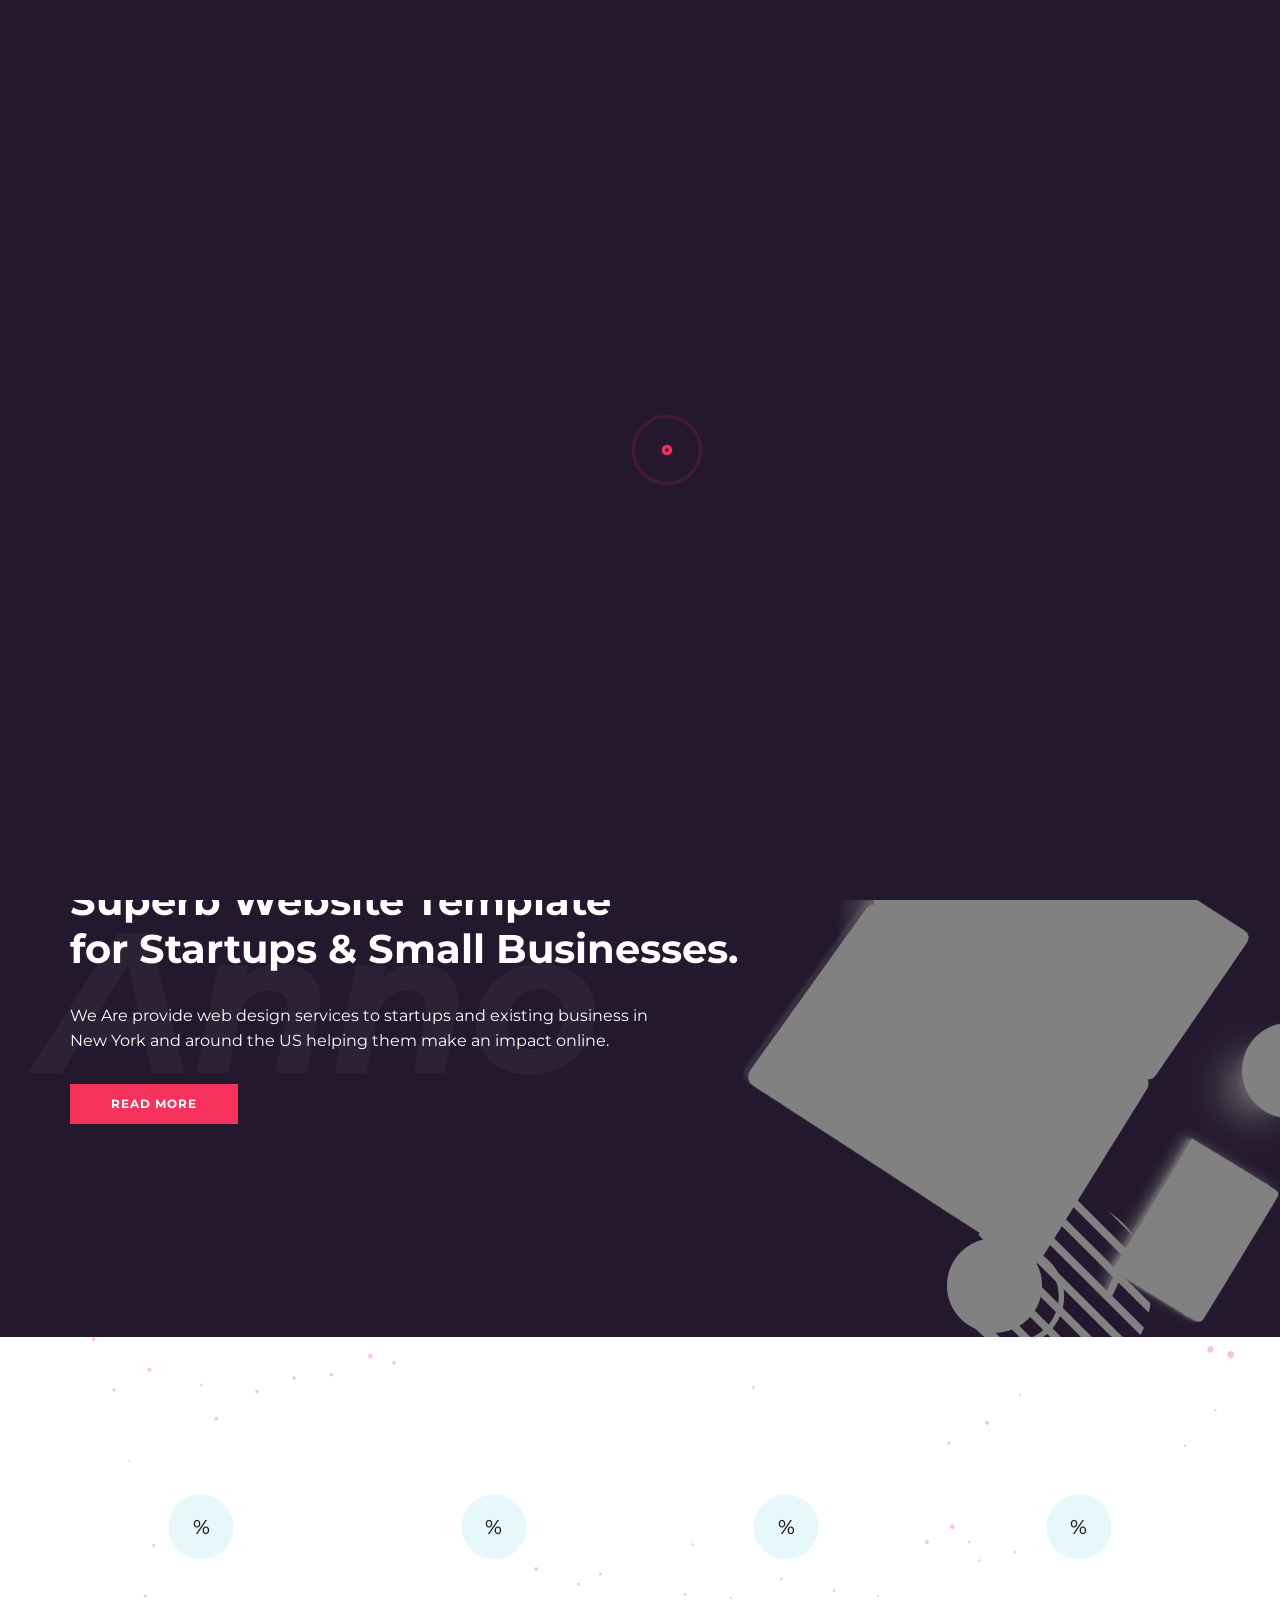
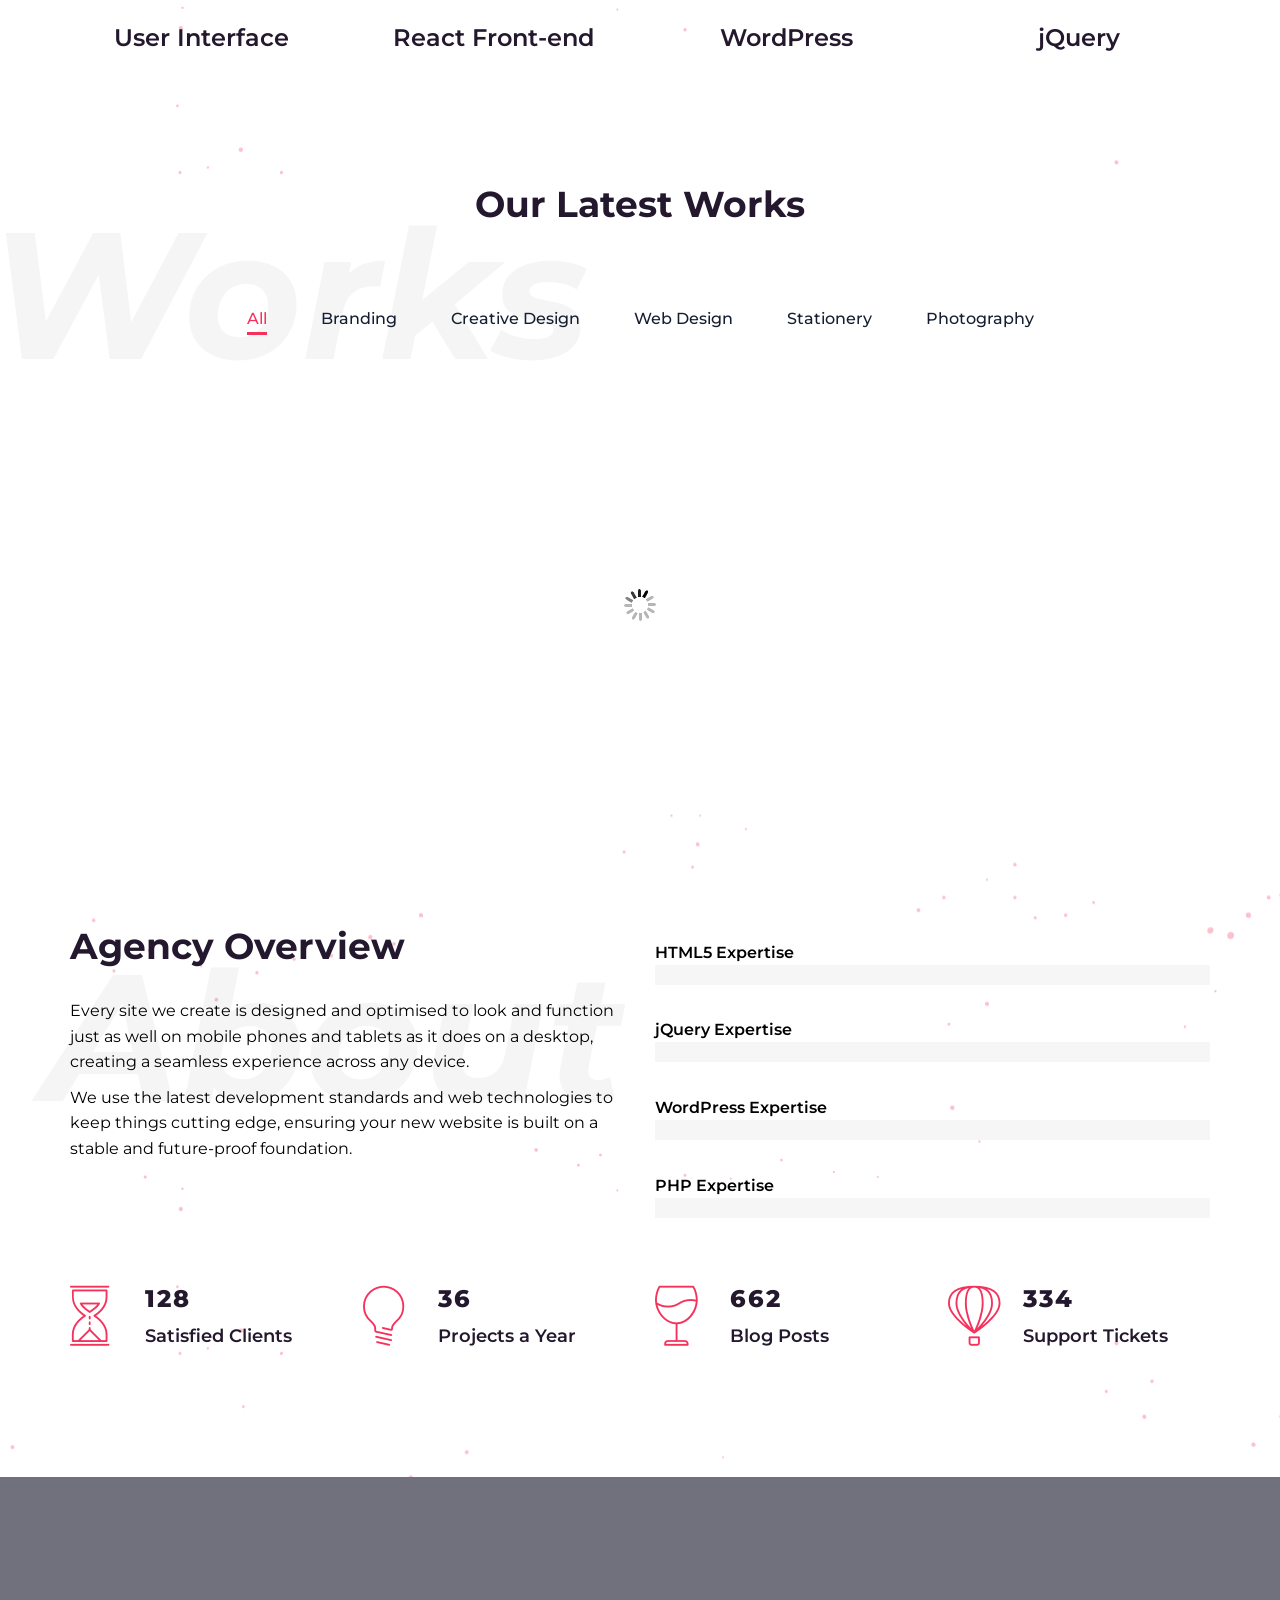
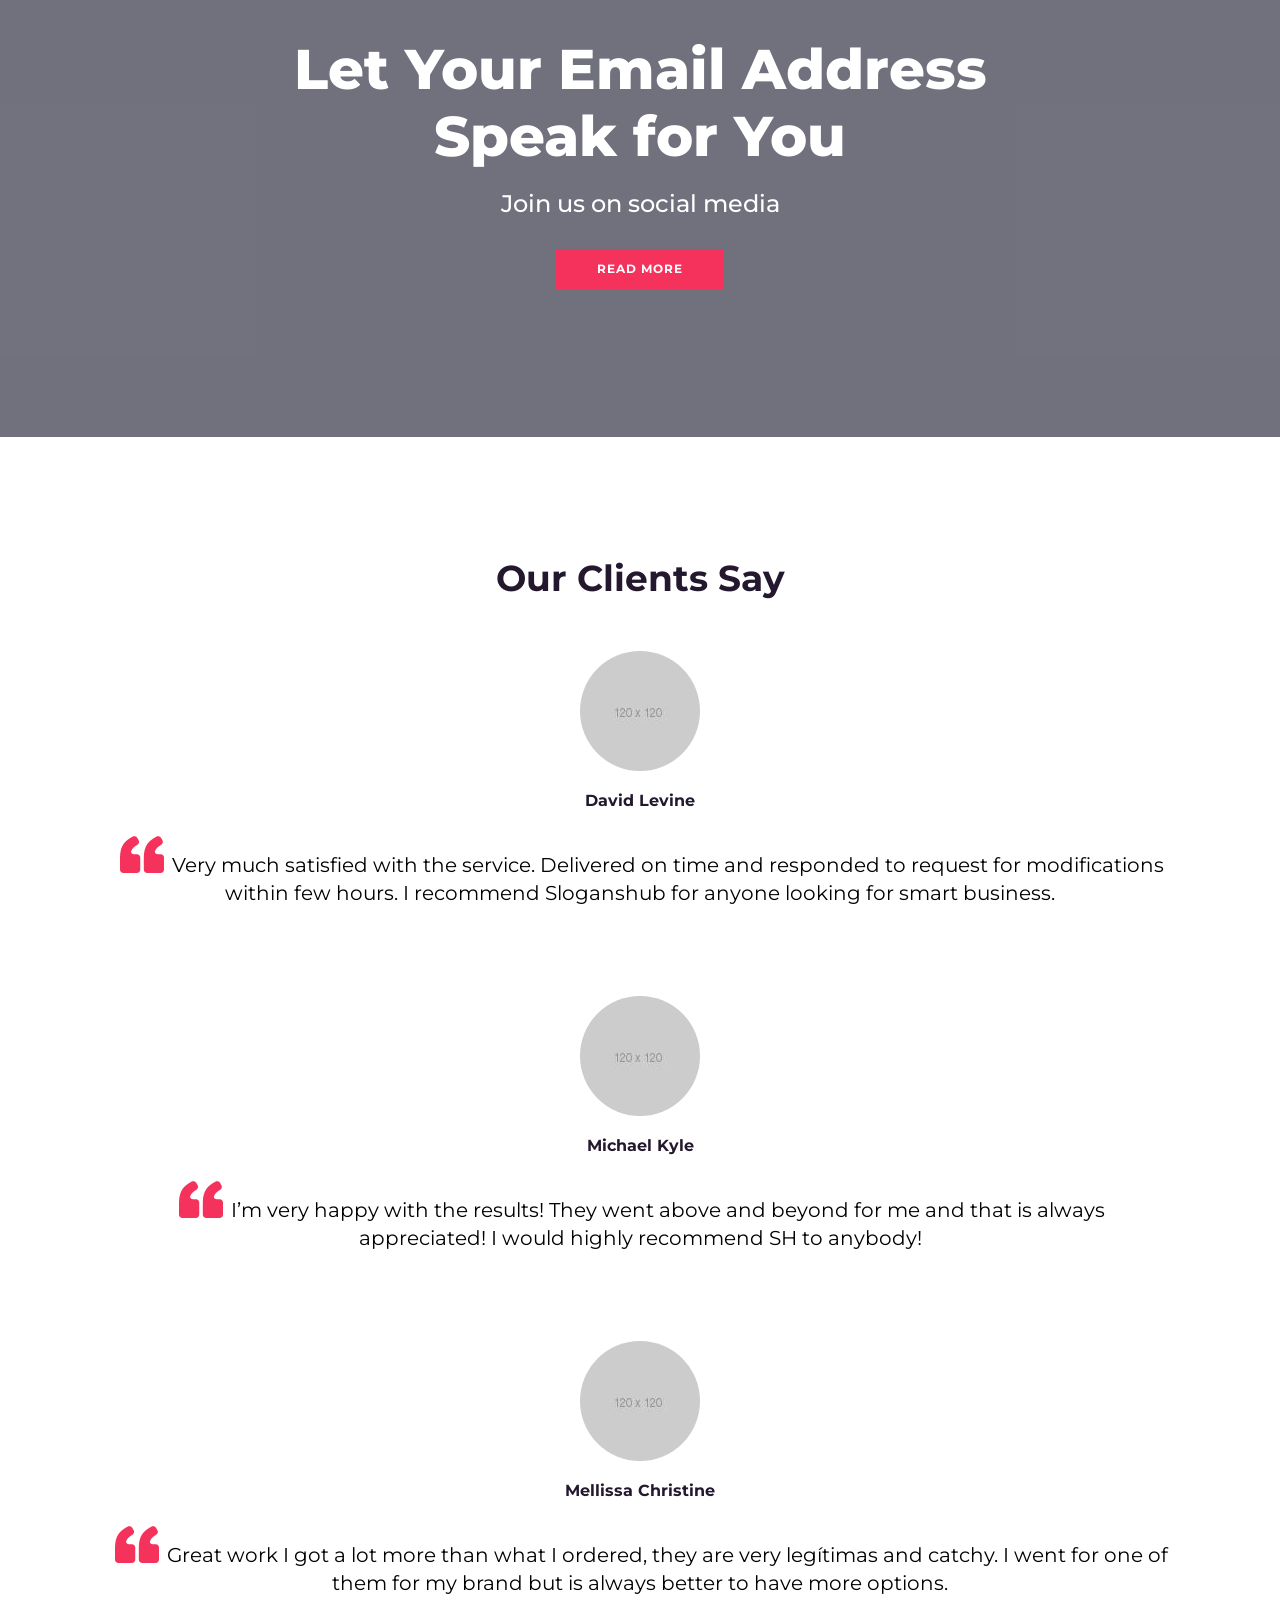
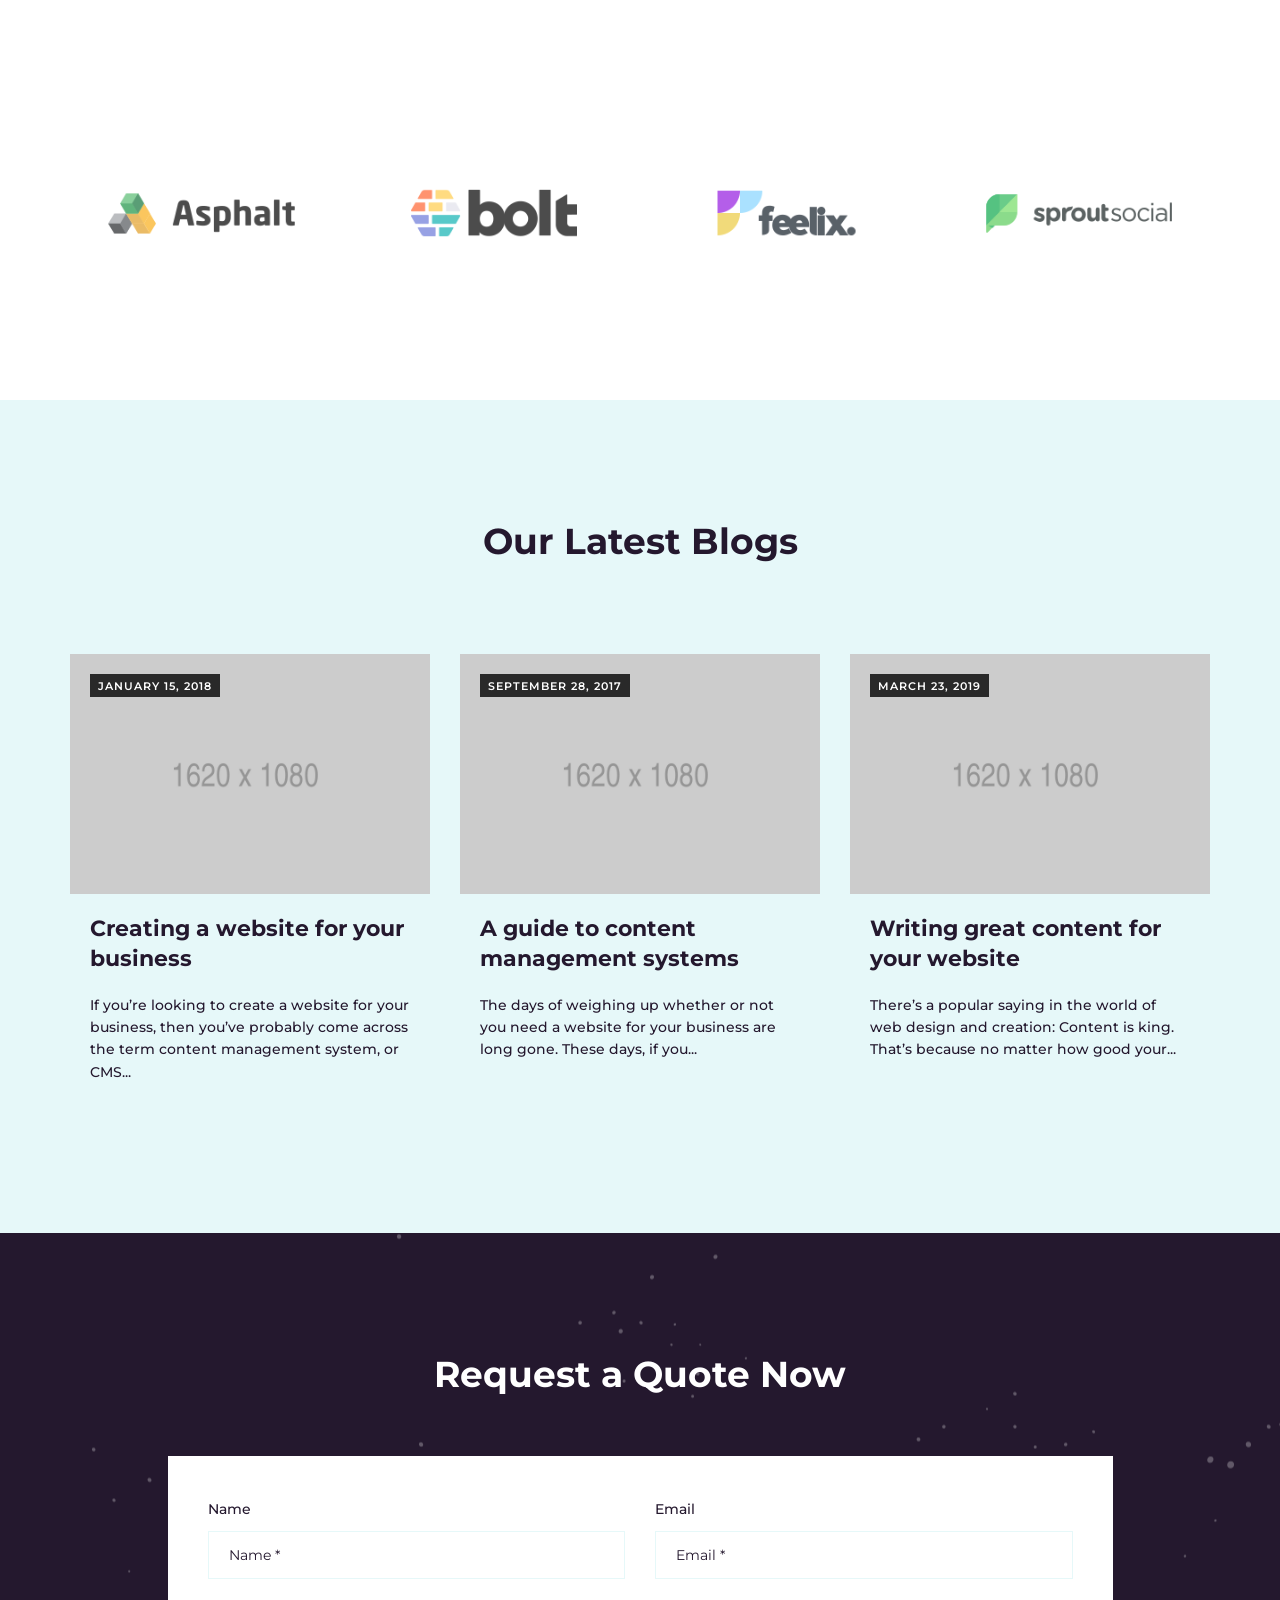
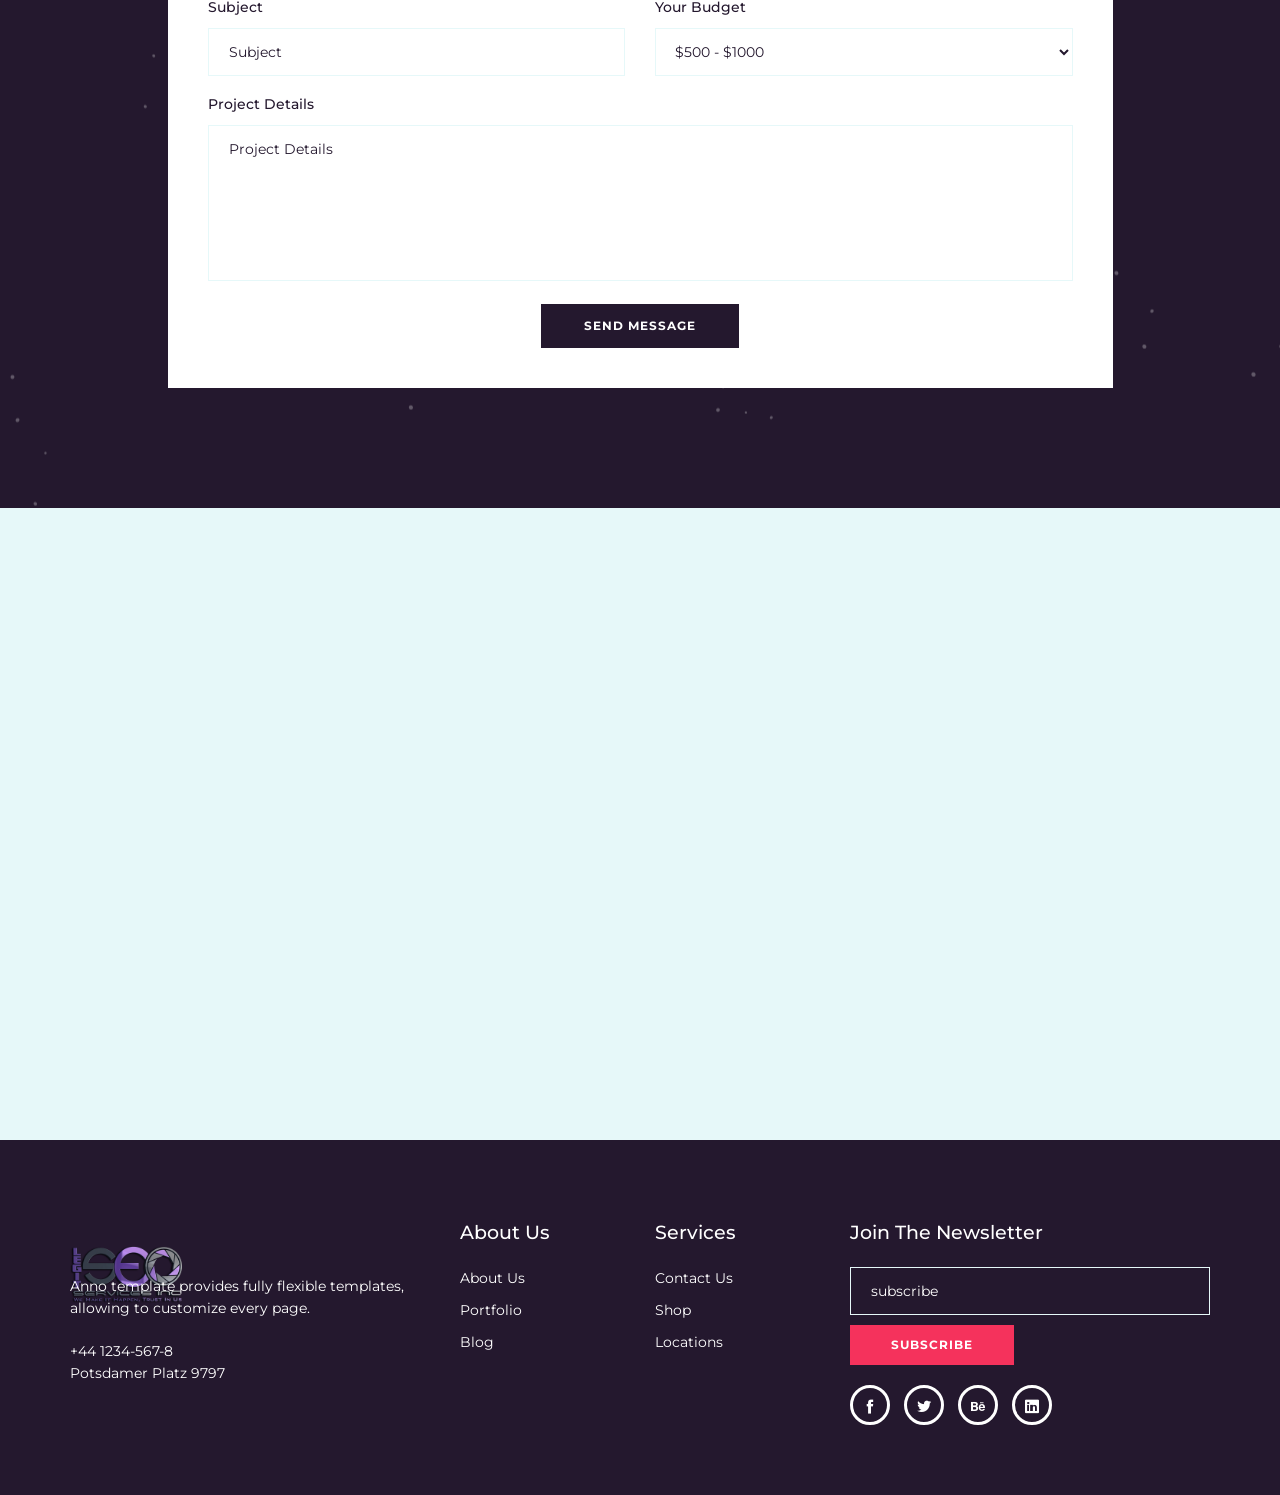
==== commit ccc67a81: "edits" ====
--- a/index.html
+++ b/index.html
@@ -4,7 +4,7 @@
 <meta charset="utf-8">
 <meta name="viewport" content="width=device-width, initial-scale=1">
 <meta http-equiv="X-UA-Compatible" content="IE=edge">
-<title>Denver SEO & Web Design Company</title>
+<title>DENVER SEO & WEB DESIGN COMPANY</title>
 <link rel="shortcut icon" href="assets/images/favicon.ico">
 
 <!-- Core Style Sheets -->
@@ -55,31 +55,37 @@
       </div>
       <!--== End Atribute Navigation ==-->
 
-   <div class="collapse navbar-collapse" id="navbar-menu">
-<ul class="nav navbar-nav navbar-center" data-in="fadeIn" data-out="fadeOut">
-        <li class="dropdown"><a href="#" class="dropdown-toggle" data-toggle="dropdown">Concepts</a>
-          <ul class="dropdown-menu animated fadeOut" style="display: none; opacity: 1;">
-            <li><a href="home-main.html">Main Demo</a></li>
-            <li><a href="home-creative-agency.html">Home Creative Agency</a></li>
-            <li><a href="home-digital.html">Home Digital</a></li>
-            <li><a href="home-minimal-agency.html">Home Minimal Agency</a></li>
-            <li><a href="home-business.html">Home Business</a></li>
-            <li><a href="home-studio.html">Home Studio</a></li>
-            <li><a href="home-startup.html">Home Startup</a></li>
-            <li><a href="home-marketing.html">Home Marketing</a></li>
-            <li><a href="home-parallax.html">Home Parallax</a></li>
-            <li><a href="home-image-bg.html">Home Image Background</a></li>
-            <li><a href="home-video-bg.html">Home Video Background</a></li>
-            <li><a href="home-kenburn.html">Home Kenburn</a></li>
-          </ul>
-        </li>
-        <li><a class="page-scroll" href="#service">Services</a></li>
-        <li><a class="page-scroll" href="#portfolio">Portfolio</a></li>
-        <li><a class="page-scroll" href="#about">About</a></li>
-        <li><a class="page-scroll" href="#blog">Blogs</a></li>
-        <li><a class="page-scroll" href="#contact">Contact</a></li>
-      </ul>
-       <!--== Hero Slider Start ==-->
+      <!--== Start Header Navigation ==-->
+      <div class="navbar-header">
+        <button type="button" class="navbar-toggle" data-toggle="collapse" data-target="#navbar-menu"> <i class="tr-icon ion-android-menu"></i> </button>
+        <div class="logo"> <a href="index.html"> <img class="logo logo-display" src="assets/images/logo-white.png" alt=""> <img class="logo logo-scrolled" src="assets/images/logo-black.png" alt=""> </a> </div>
+      </div>
+      <!--== End Header Navigation ==-->
+
+      <!--== Collect the nav links, forms, and other content for toggling ==-->
+      <div class="collapse navbar-collapse" id="navbar-menu">
+        <ul class="nav navbar-nav navbar-center" data-in="fadeIn" data-out="fadeOut">
+          <li class="dropdown"><a href="#" class="dropdown-toggle" data-toggle="dropdown">Clients</a>
+            <ul class="dropdown-menu">
+              <li><a href="home-main.html">Main Demo</a></li>
+              <li><a href="home-creative-agency.html">Home Creative Agency</a></li>
+
+            </ul>
+          </li>
+          <li><a class="page-scroll" href="#service">Services</a></li>
+          <li><a class="page-scroll" href="#portfolio">Portfolio</a></li>
+          <li><a class="page-scroll" href="#about">About</a></li>
+          <li><a class="page-scroll" href="#blog">Blogs</a></li>
+          <li><a class="page-scroll" href="#contact">Contact</a></li>
+        </ul>
+      </div>
+      <!--== /.navbar-collapse ==-->
+    </div>
+
+  </nav>
+  <!--== Header End ==-->
+
+  <!--== Hero Slider Start ==-->
   <div class="remove-padding transition-none">
     <div id="rev_slider_1079_1_wrapper" class="rev_slider_wrapper fullscreen-container" data-alias="sliding-overlays" data-source="gallery" style="background-color:#24182e;padding:0px;">
     <!-- START REVOLUTION SLIDER 5.4.1 fullscreen mode -->
@@ -96,7 +102,7 @@
                 data-volume="mute"
                 data-videowidth="100%"
                 data-videoheight="100%"
-                data-videomp4="assets/videos/parallax-video.gif"
+                data-videomp4="assets/videos/parallax-video.mp4"
                 data-videopreload="auto"
                 data-videoloop="loop"
                 data-forceCover="1"
@@ -126,7 +132,7 @@
                 data-paddingbottom="[0,0,0,0]"
                 data-paddingleft="[0,0,0,0]"
 
-                style="z-index: 5; white-space: nowrap; line-height: 70px;font-family: 'Cardo', serif;">Legit SEO Services Inc.</div>
+                style="z-index: 5; white-space: nowrap; line-height: 70px;font-family: 'Cardo', serif;">DENVER SEO AND WEB DESIGN</div>
 
             <!-- LAYER NR. 3 -->
             <div class="tp-caption SlidingOverlays-Title tp-resizeme rs-parallaxlevel-9"
@@ -150,7 +156,7 @@
                 data-paddingbottom="[0,0,0,0]"
                 data-paddingleft="[0,0,0,0]"
 
-                style="z-index: 5; white-space: nowrap; line-height: 70px;font-family: 'Montserrat', sans-serif;font-weight:800;">DENVER SEO</div>
+                style="z-index: 5; white-space: nowrap; line-height: 70px;font-family: 'Montserrat', sans-serif;font-weight:800;">Legit SEO Services Inc.</div>
         </li>
         <!-- SLIDE  -->
     </ul>
@@ -170,8 +176,8 @@
               <ul class="nav nav-tabs text-center" role="tablist">
                 <li role="presentation" class="active"><a href="#design" role="tab" data-toggle="tab"><h1>01</h1> Web Design</a></li>
                 <li role="presentation"><a href="#development" role="tab" data-toggle="tab"><h1>02</h1> Development</a></li>
-                <li role="presentation"><a href="#apps" role="tab" data-toggle="tab"><h1>03</h1> SEO</a></li>
-                <li role="presentation"><a href="#seo" role="tab" data-toggle="tab"><h1>04</h1> PPC Marketing</a></li>
+                <li role="presentation"><a href="#apps" role="tab" data-toggle="tab"><h1>03</h1> Mobile Apps</a></li>
+                <li role="presentation"><a href="#seo" role="tab" data-toggle="tab"><h1>04</h1> SEO Marketing</a></li>
               </ul>
               <!--== Tab panes ==-->
               <div class="tab-content text-center">
@@ -182,7 +188,7 @@
                           <h3 class="font-700">Web Design</h3>
                           <p>Web design is the process of creating websites. It encompasses several different aspects, including webpage layout, content production, and graphic design.</p>
                           <p>While the terms web design and web development are often used interchangeably, web design is technically a subset of the broader category of web development.</p>
-                          <p class="mt-50"><a class="btn btn-md btn-color btn-animate btn-square"><span>Learn More <i class="tr-icon icofont icofont-arrow-right"></i></span></a></p>
+                          <p class="mt-50"><a class="btn btn-md btn-color btn-animate btn-square"><span>Buy Template <i class="tr-icon icofont icofont-arrow-right"></i></span></a></p>
                         </div>
                     </div>
                     <div class="col-md-6 col-sm-6">
@@ -249,9 +255,9 @@
   	<div class="container">
   		<div class="row">
   			<div class="col-md-8 text-left white-color">
-  				<h1 class="font-700 xs-font-20px font-40px" data-backfont="Denver">SEO<br> Web design company</h1>
+  				<h1 class="font-700 xs-font-20px font-40px" data-backfont="Anno">Superb Website Template<br> for Startups & Small Businesses.</h1>
           <p class="mt-30">
-            Search engine optimization<br> and web design company based out of Denver.
+            We Are provide web design services to startups and existing business in<br> New York and around the US helping them make an impact online.
           </p>
           <p class="mt-30"><a class="btn btn-lg btn-color btn-square">Read more</a></p>
   			</div>
@@ -794,7 +800,7 @@
               <div class="logo-footer">
                 <a href="index.html"><img class="img-responsive" src="assets/images/logo-footer.png" alt=""></a>
               </div>
-              <p>Legit SEO Service.</p>
+              <p>Anno template provides fully flexible templates, allowing to customize every page.</p>
               <p class="mt-20 mb-0"><a href="#">+44 1234-567-8</a></p>
               <p class="mt-0"><a href="https://www.google.com/maps/search/Potsdamer+Platz+9797/@52.5096488,13.3737554,17z/data=!3m1!4b1" target="_blank">Potsdamer Platz 9797</a></p>
             </div>
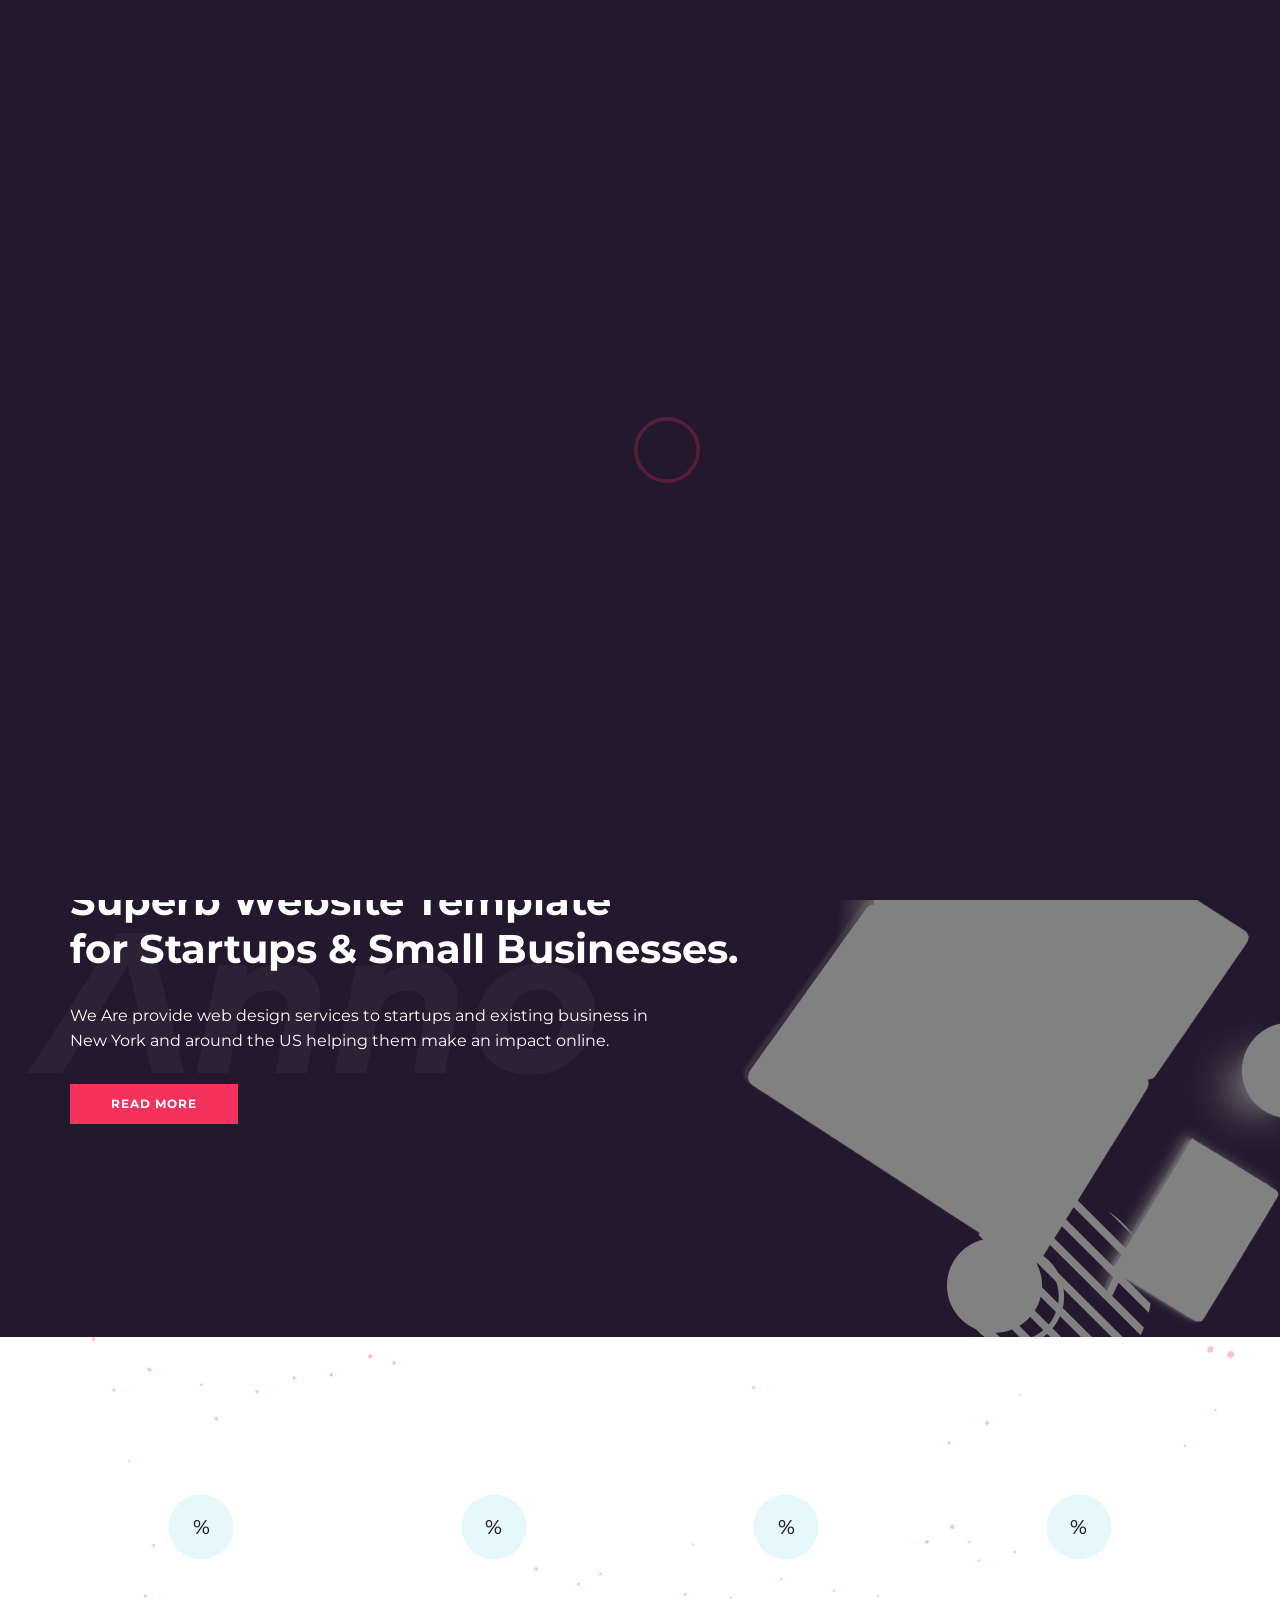
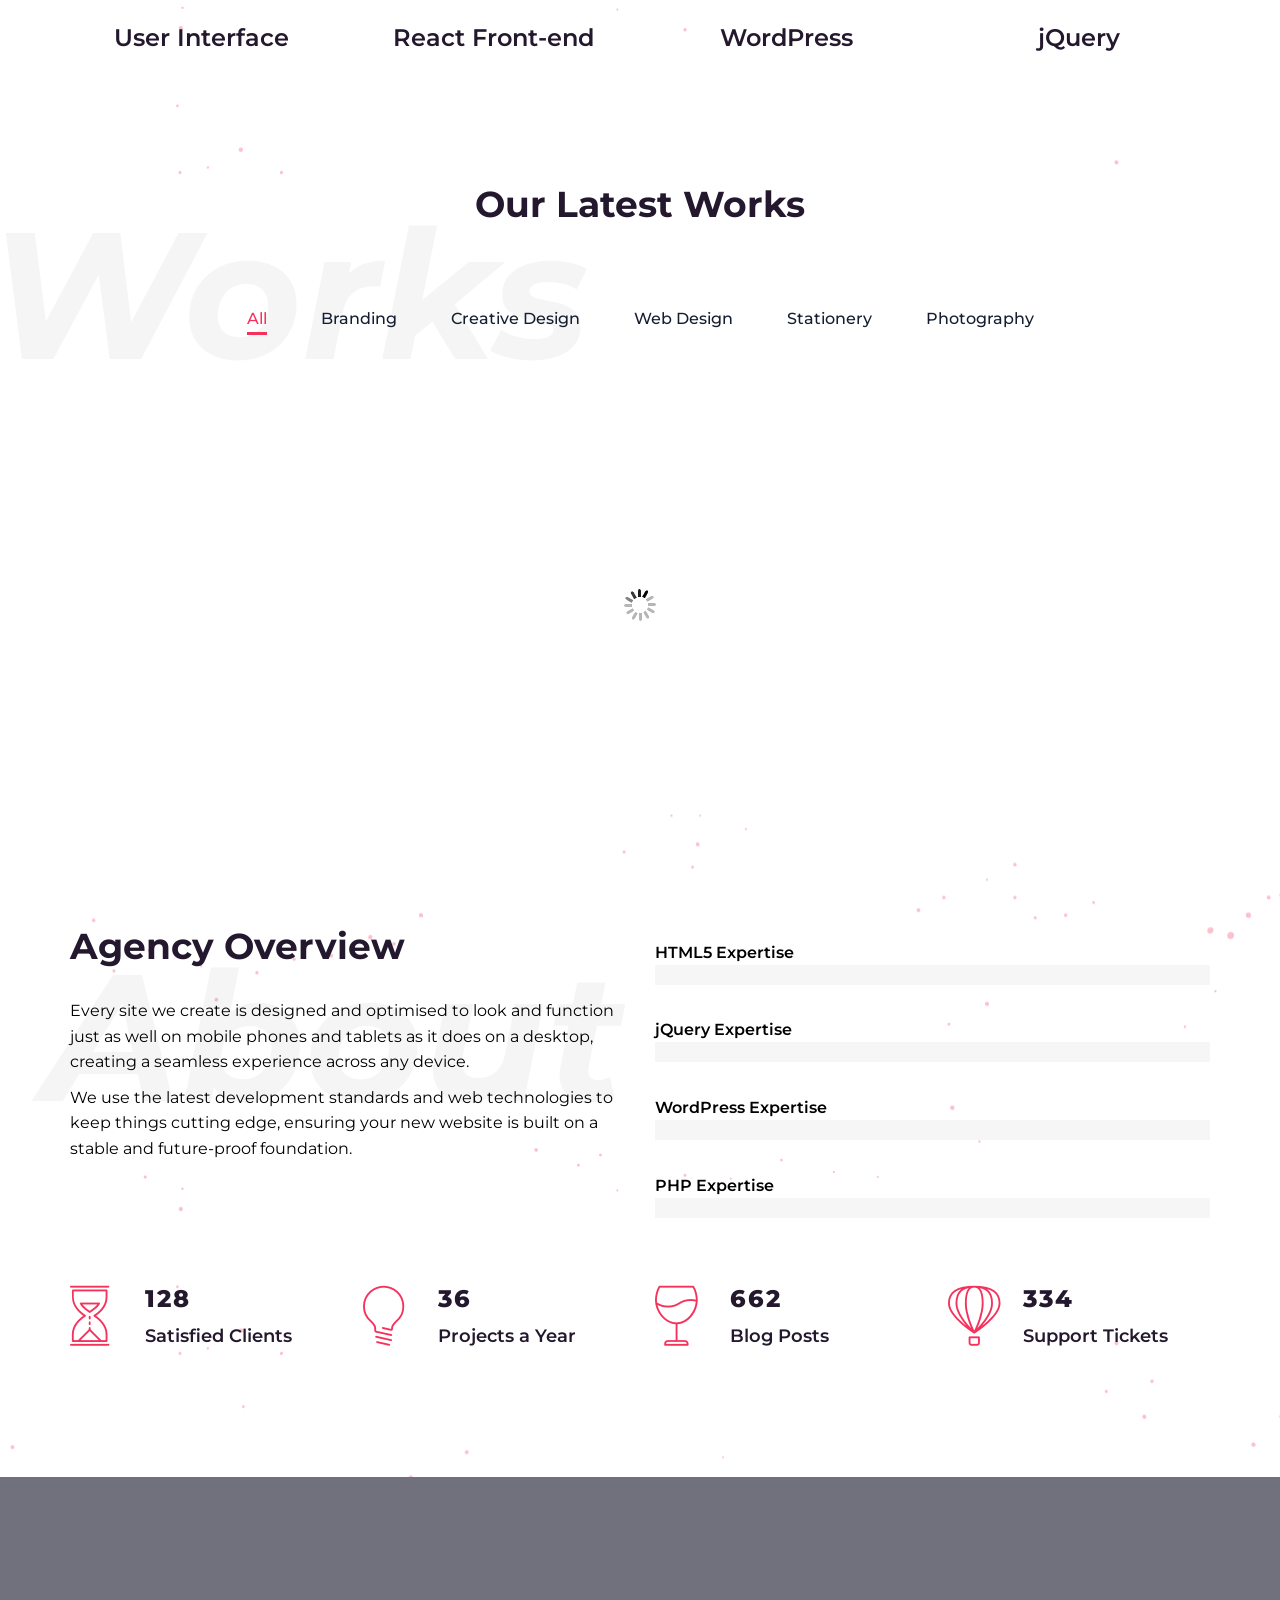
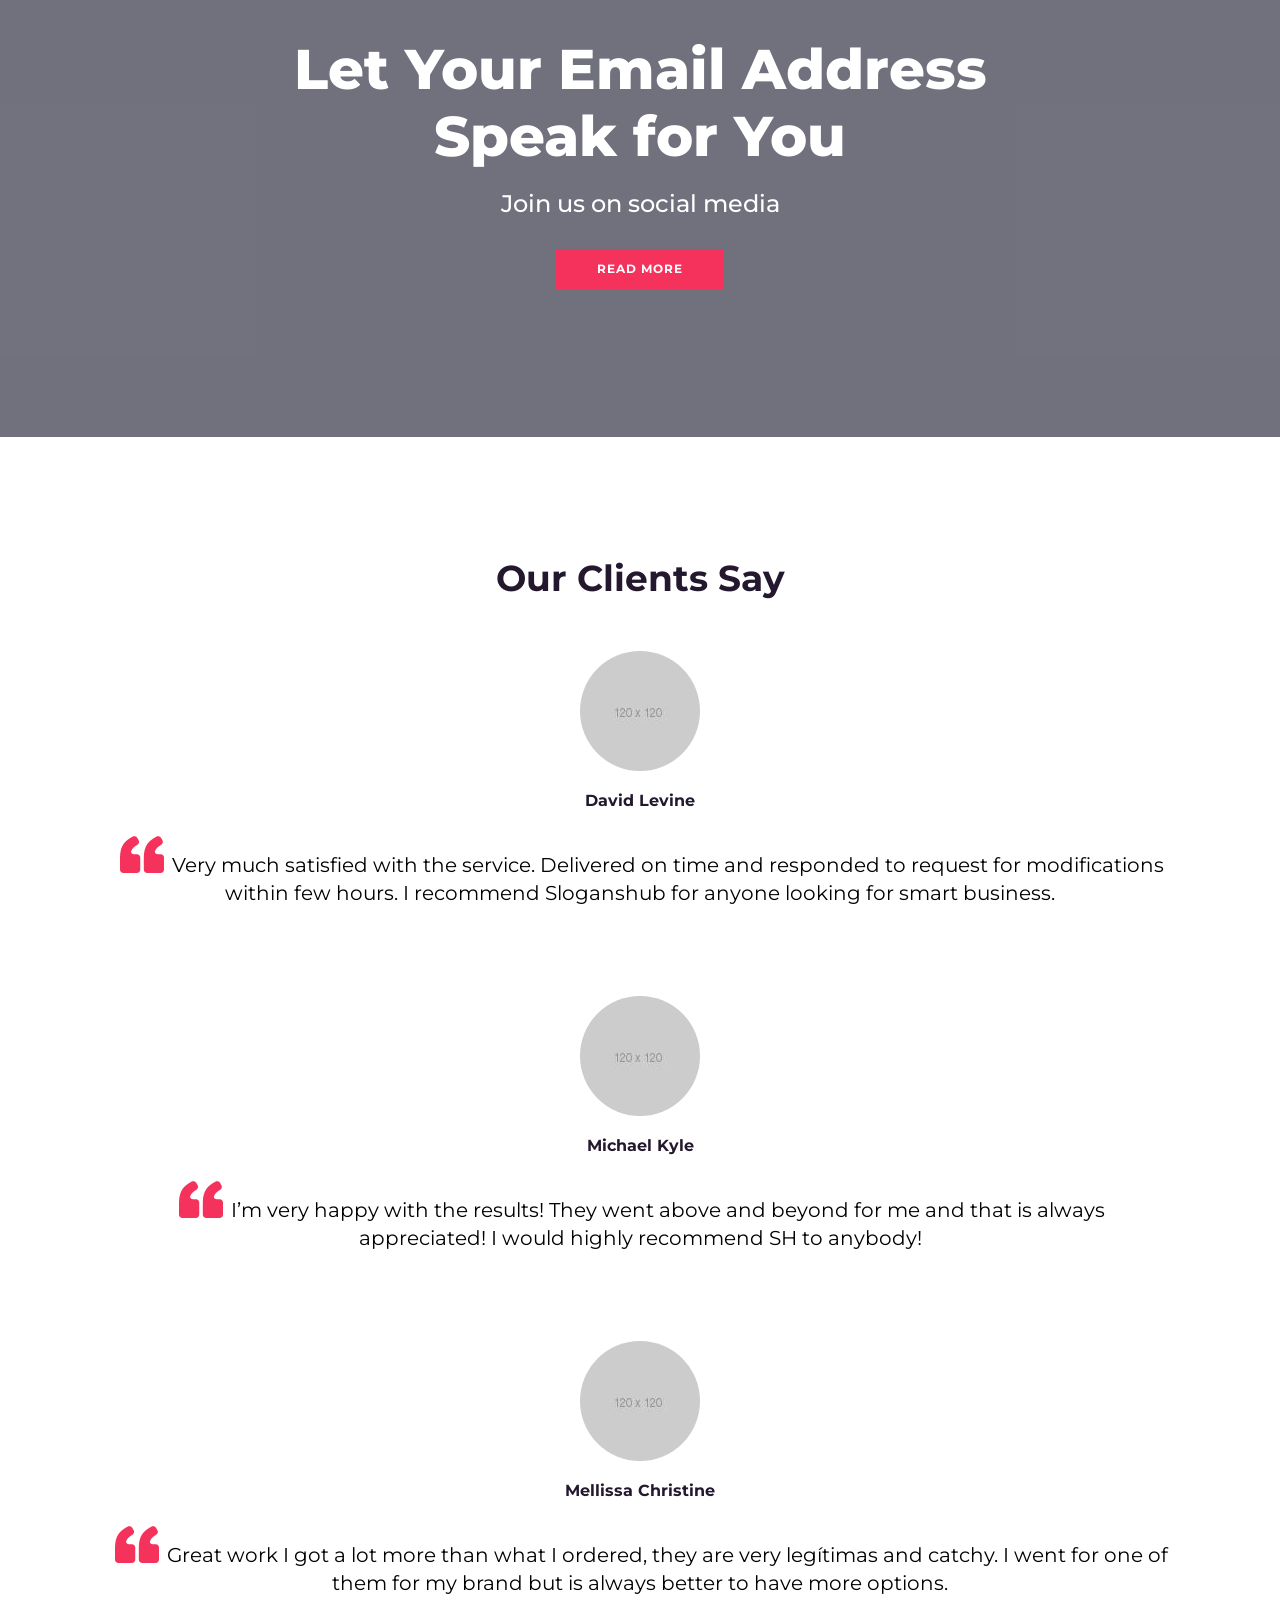
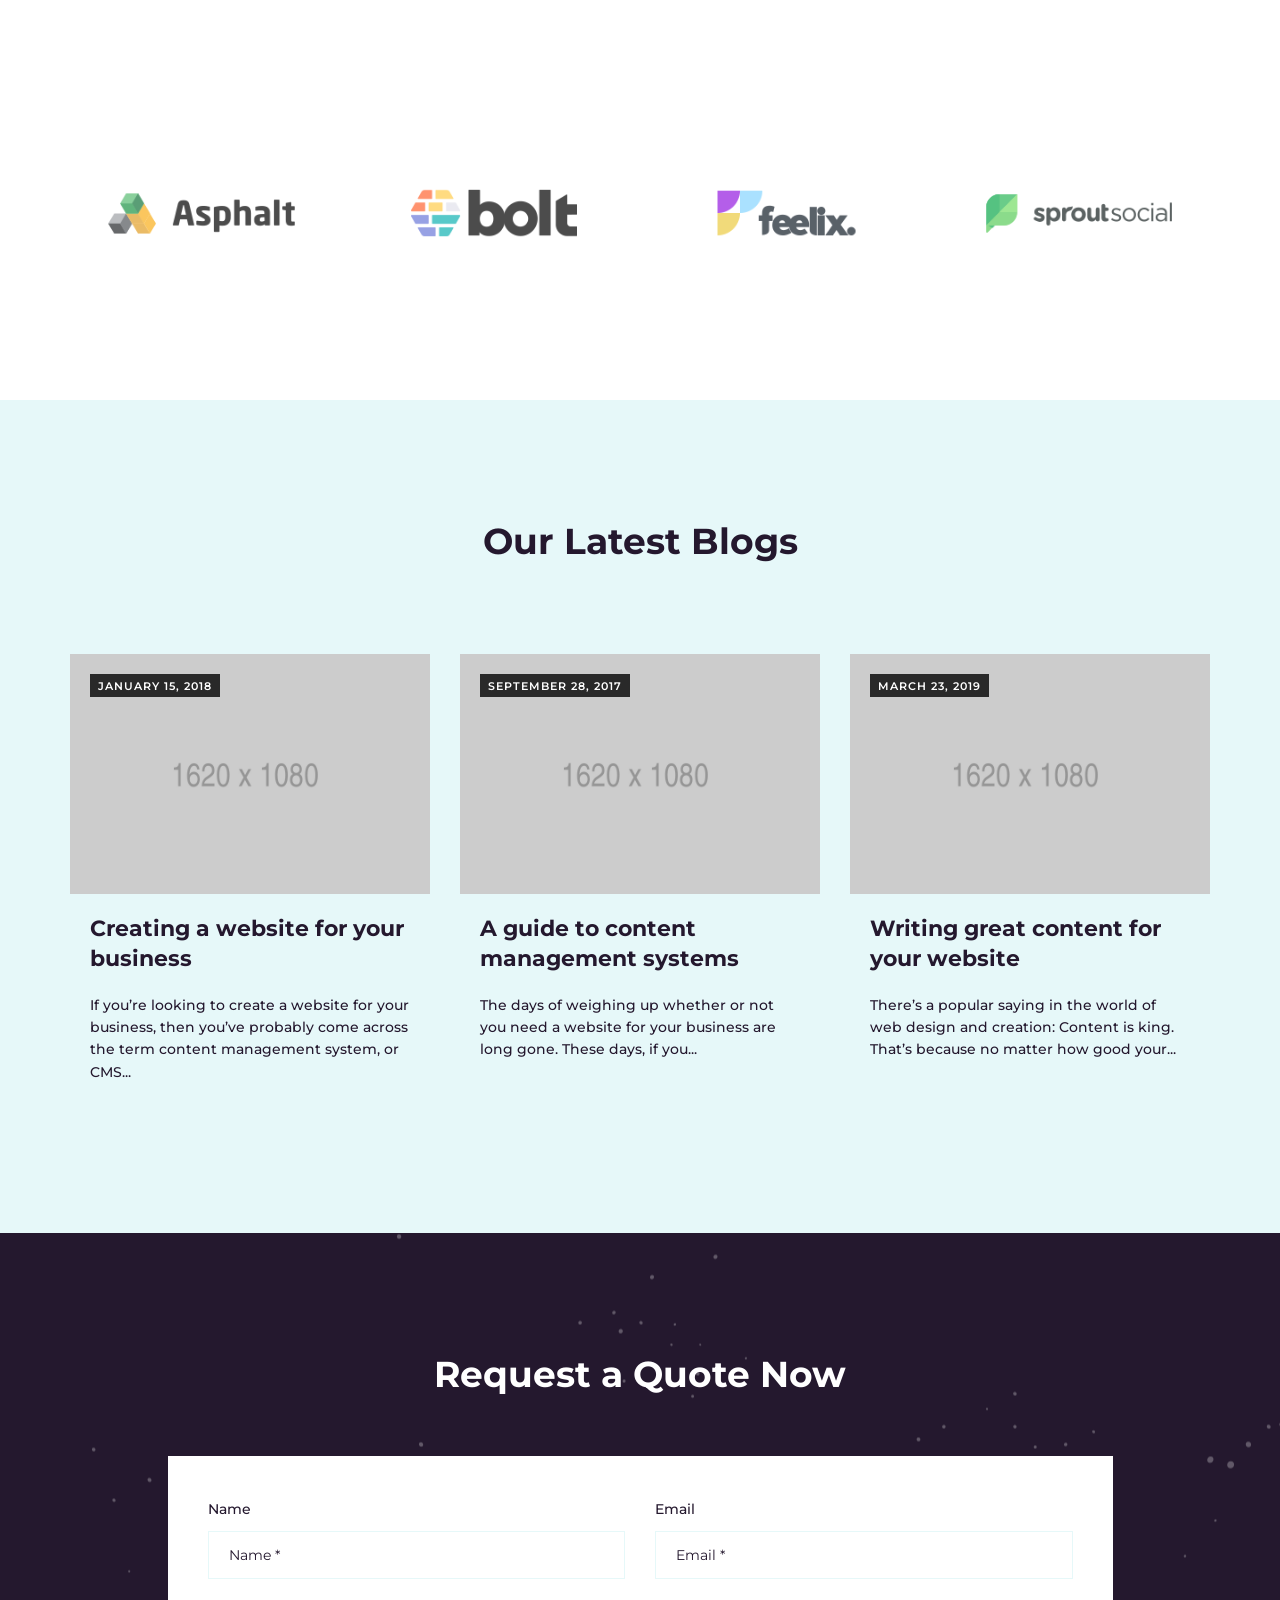
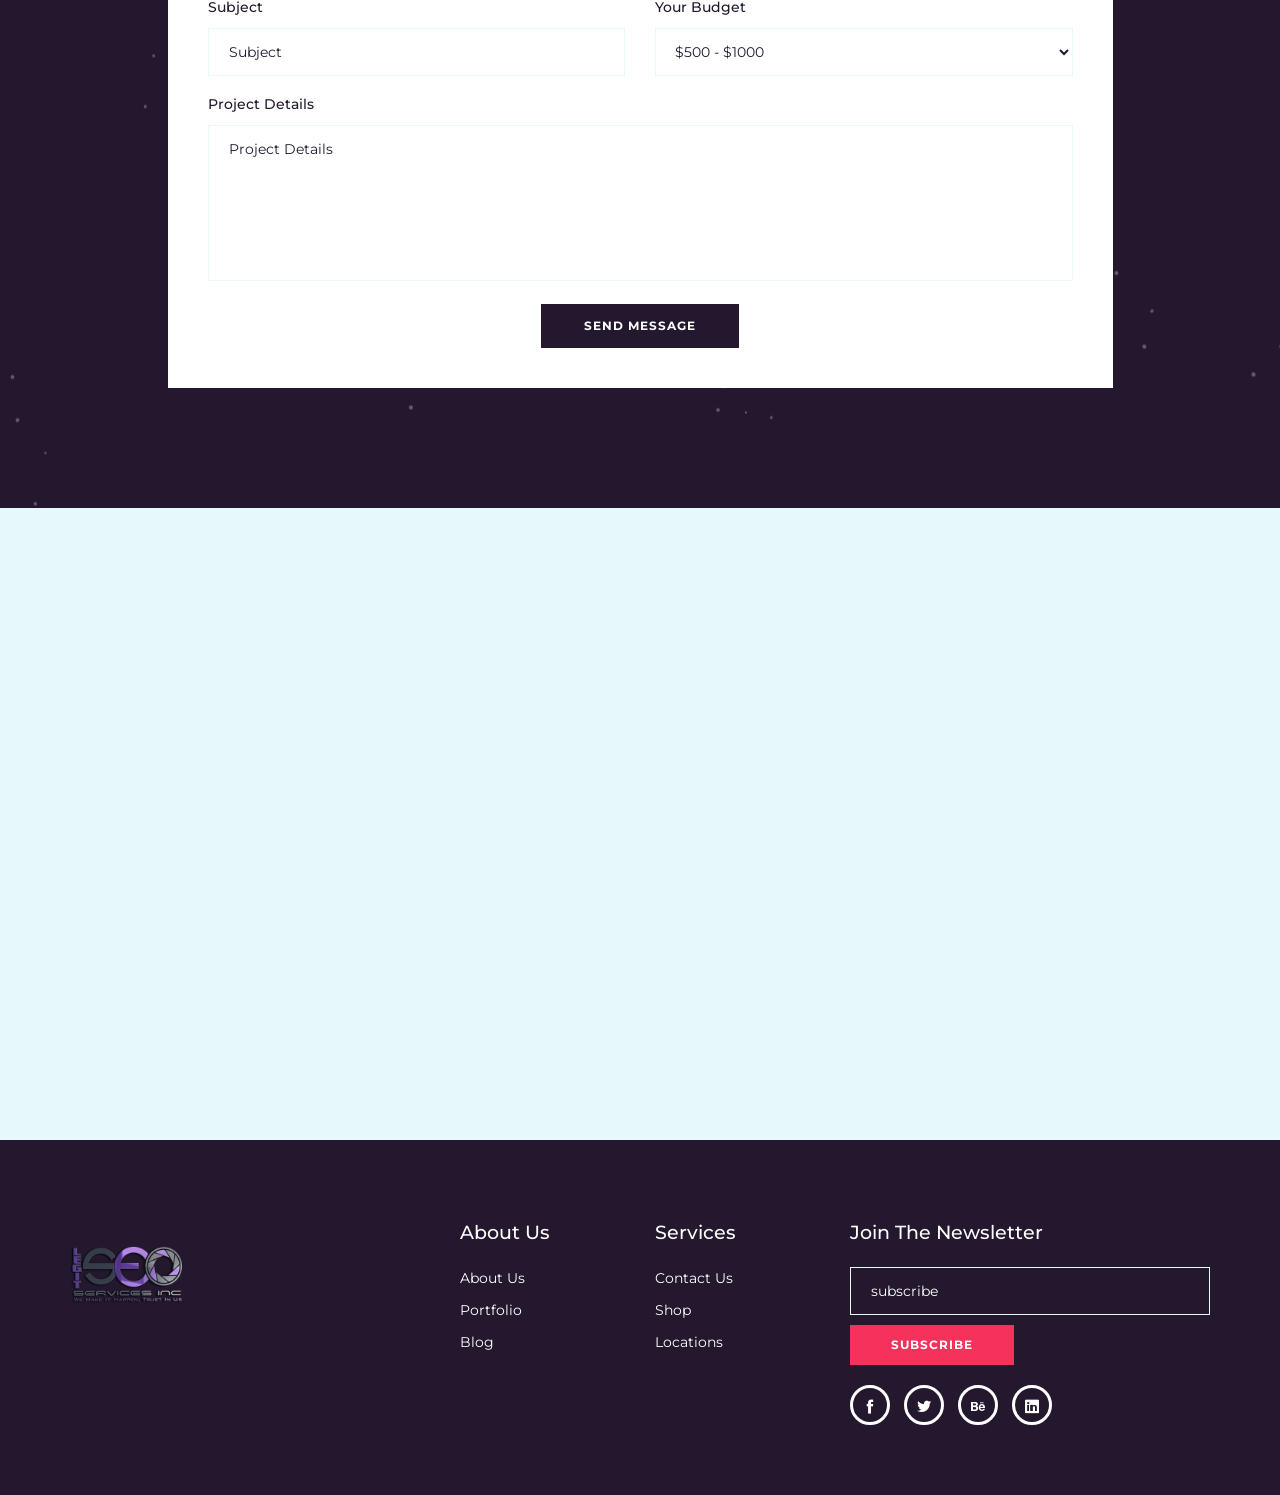
==== commit 9a7f25f3: "edit" ====
--- a/index.html
+++ b/index.html
@@ -67,8 +67,8 @@
         <ul class="nav navbar-nav navbar-center" data-in="fadeIn" data-out="fadeOut">
           <li class="dropdown"><a href="#" class="dropdown-toggle" data-toggle="dropdown">Clients</a>
             <ul class="dropdown-menu">
-              <li><a href="home-main.html">Main Demo</a></li>
-              <li><a href="home-creative-agency.html">Home Creative Agency</a></li>
+              <li><a href="https://www.calabreseflooringco.com/">Calabrese Flooring Co</a></li>
+              <li><a href="https://blacktreelab.co/">BlackTree Lab</a></li>
 
             </ul>
           </li>
@@ -800,9 +800,7 @@
               <div class="logo-footer">
                 <a href="index.html"><img class="img-responsive" src="assets/images/logo-footer.png" alt=""></a>
               </div>
-              <p>Anno template provides fully flexible templates, allowing to customize every page.</p>
-              <p class="mt-20 mb-0"><a href="#">+44 1234-567-8</a></p>
-              <p class="mt-0"><a href="https://www.google.com/maps/search/Potsdamer+Platz+9797/@52.5096488,13.3737554,17z/data=!3m1!4b1" target="_blank">Potsdamer Platz 9797</a></p>
+
             </div>
           </div>
           <div class="col-sm-2 col-md-2">
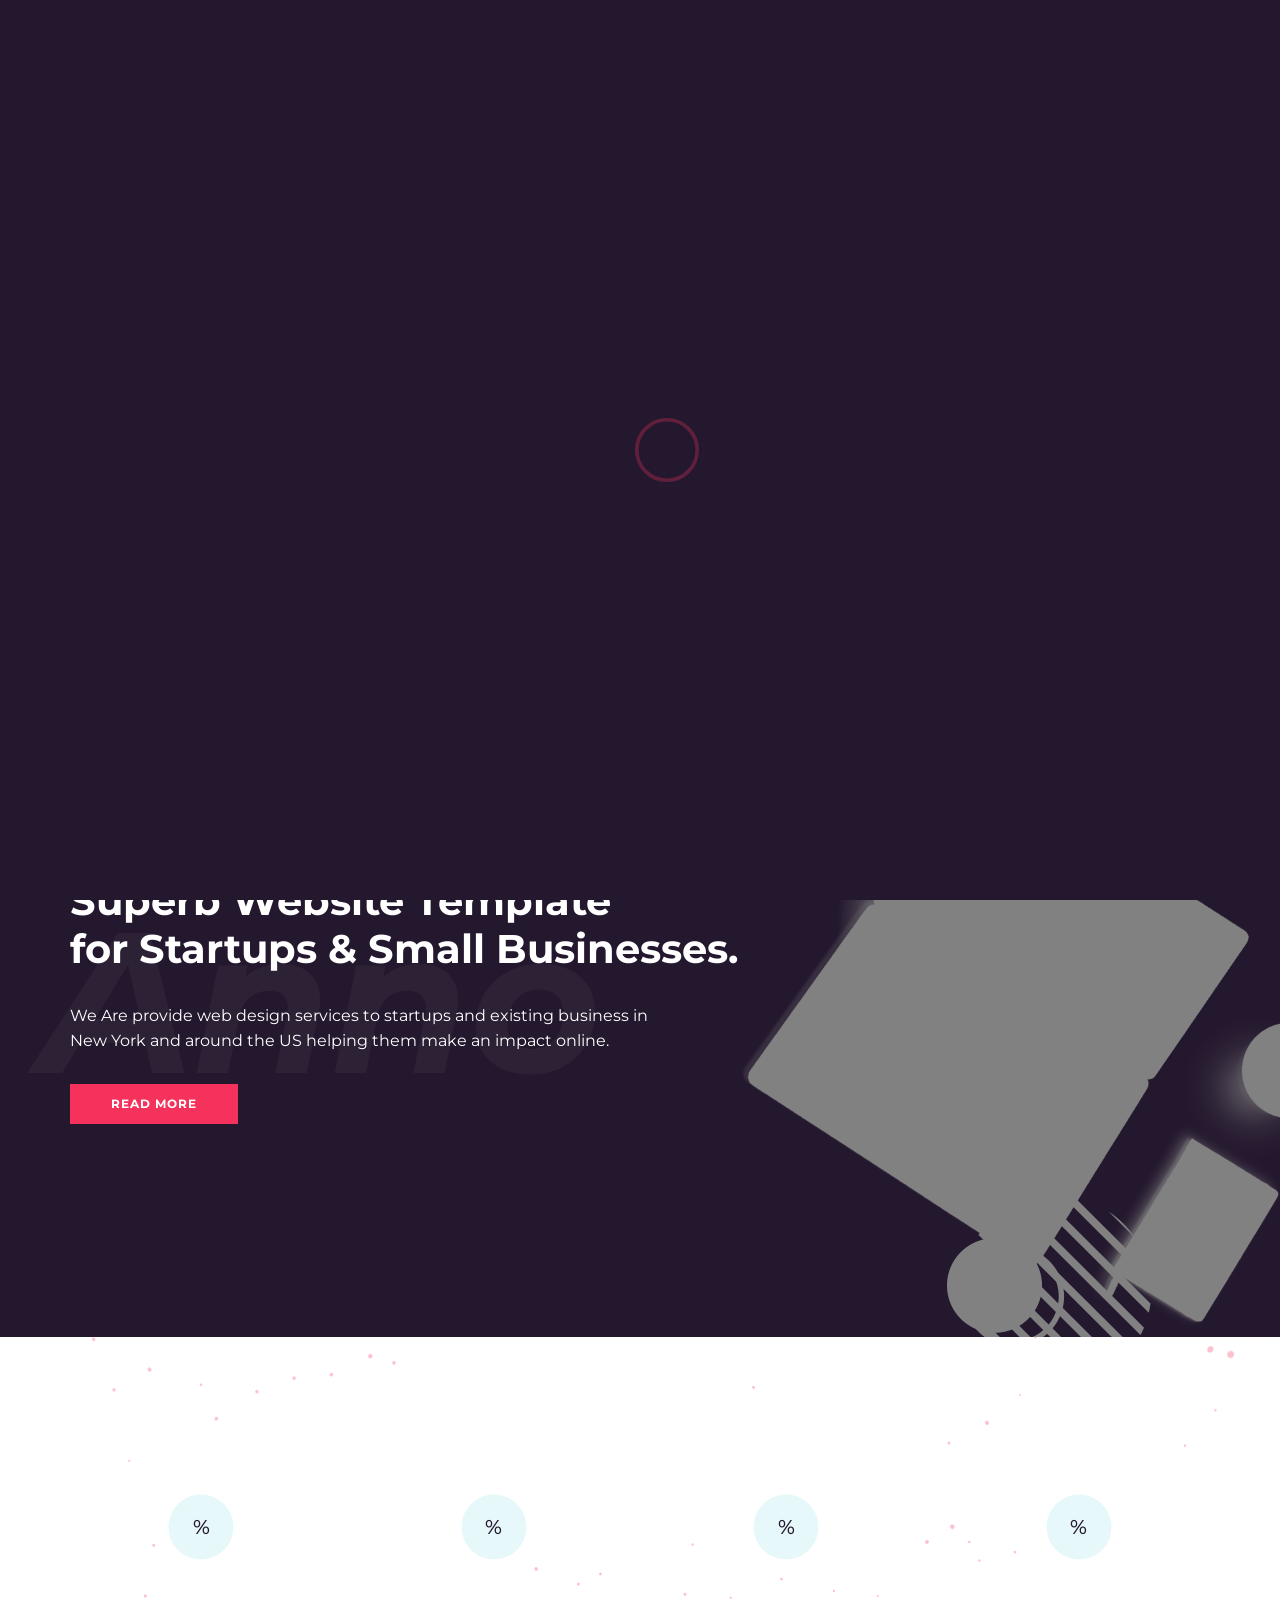
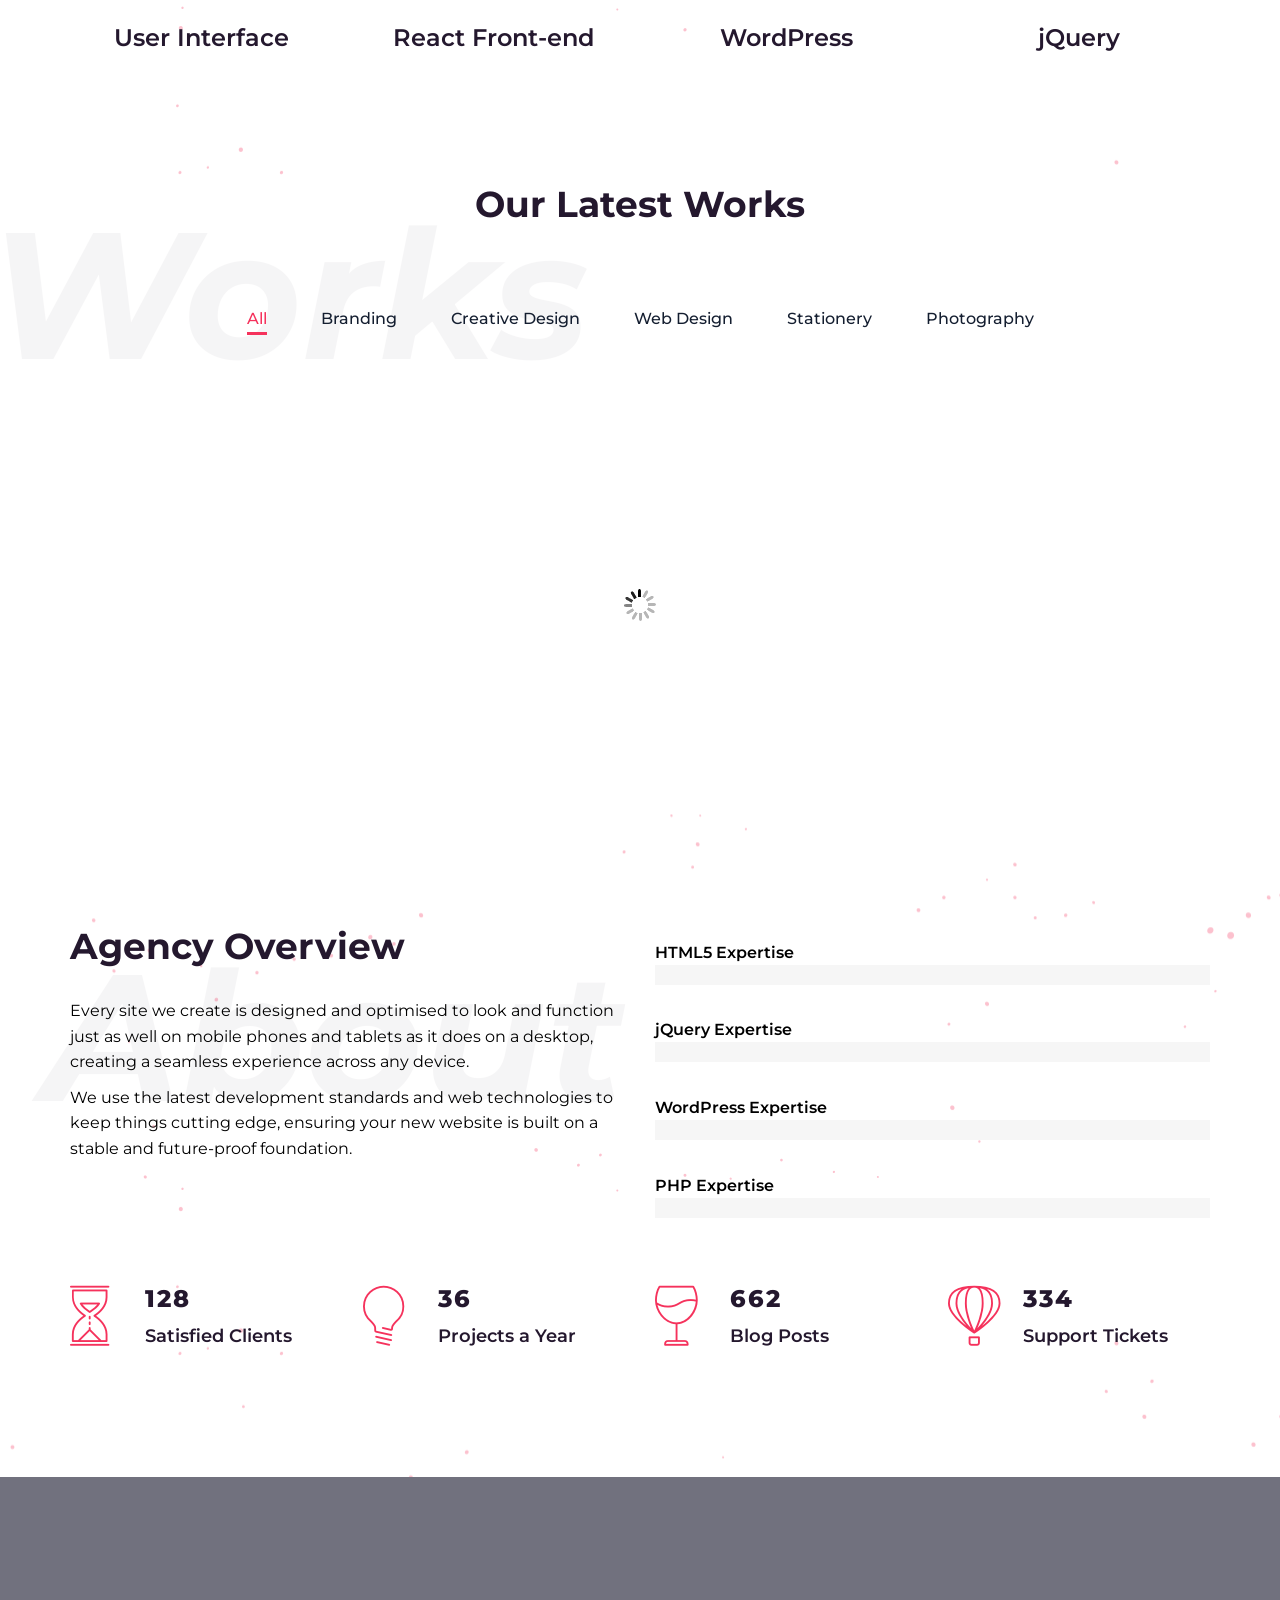
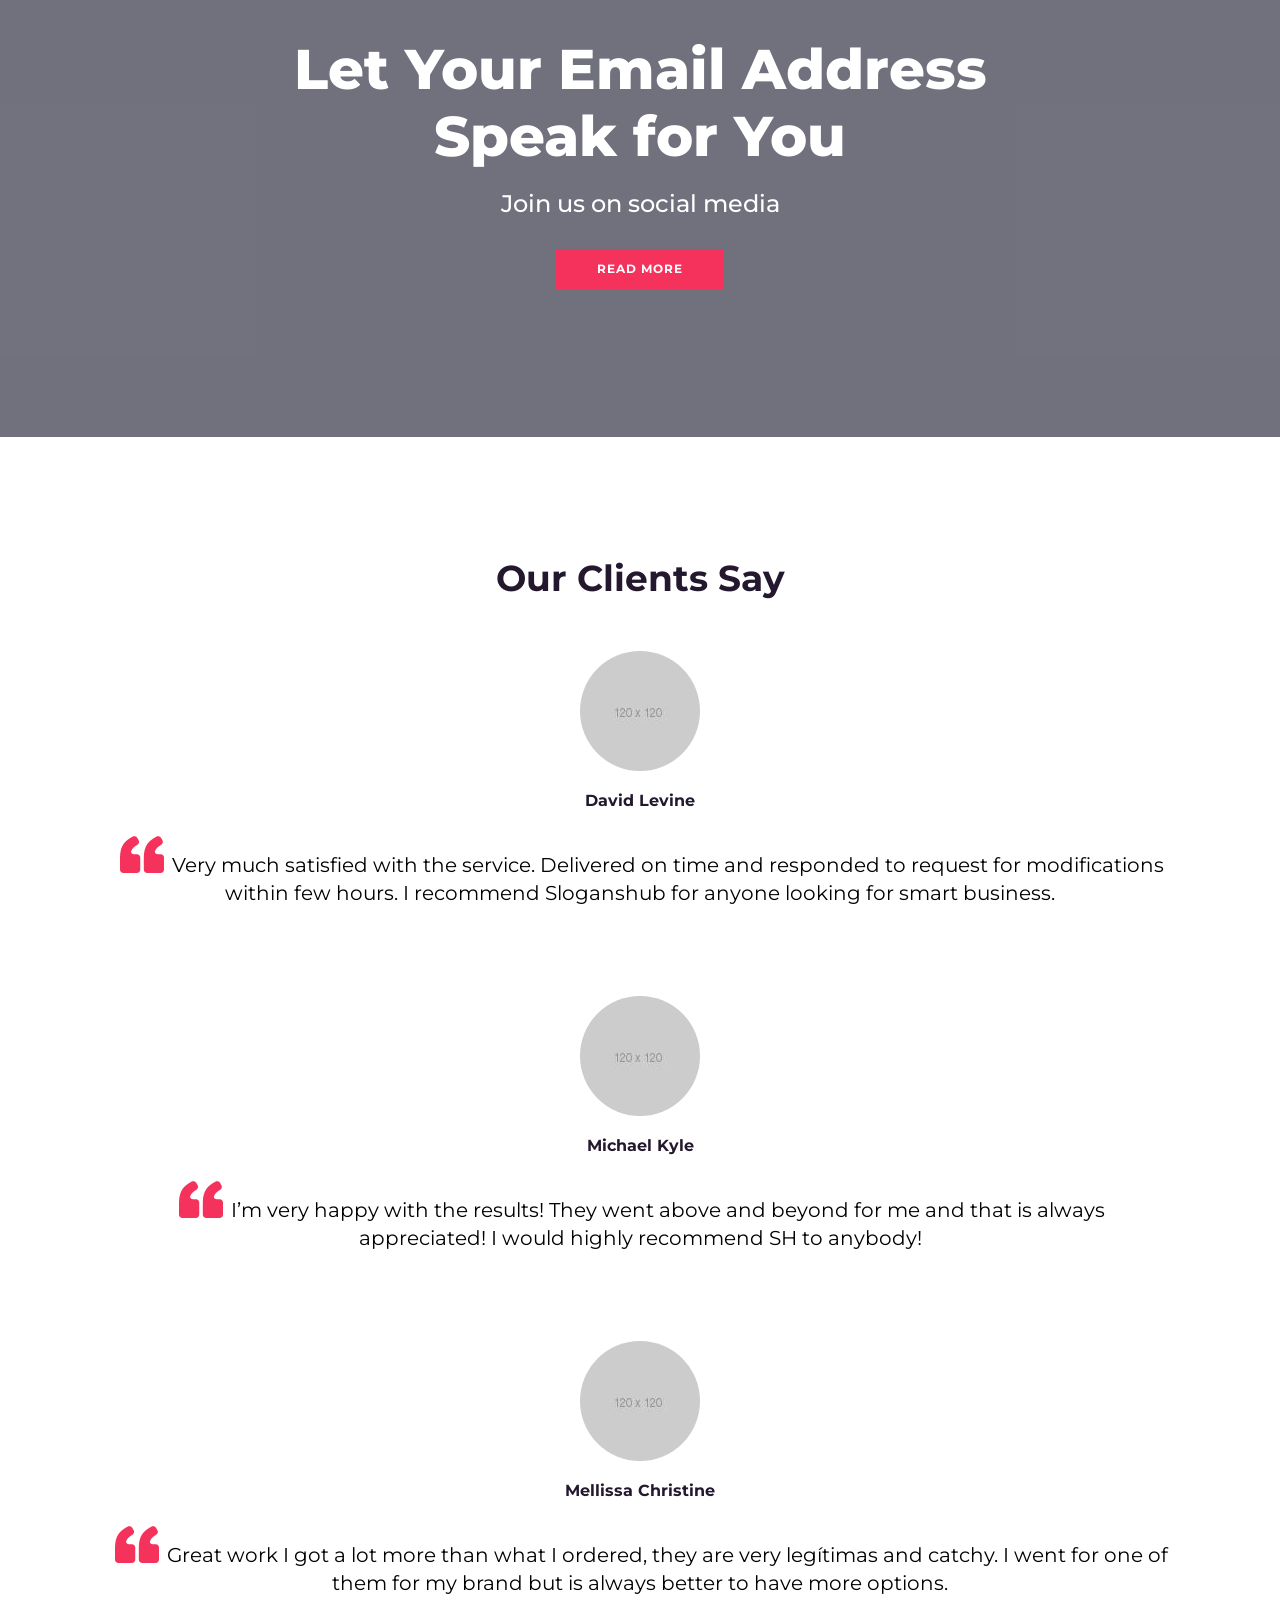
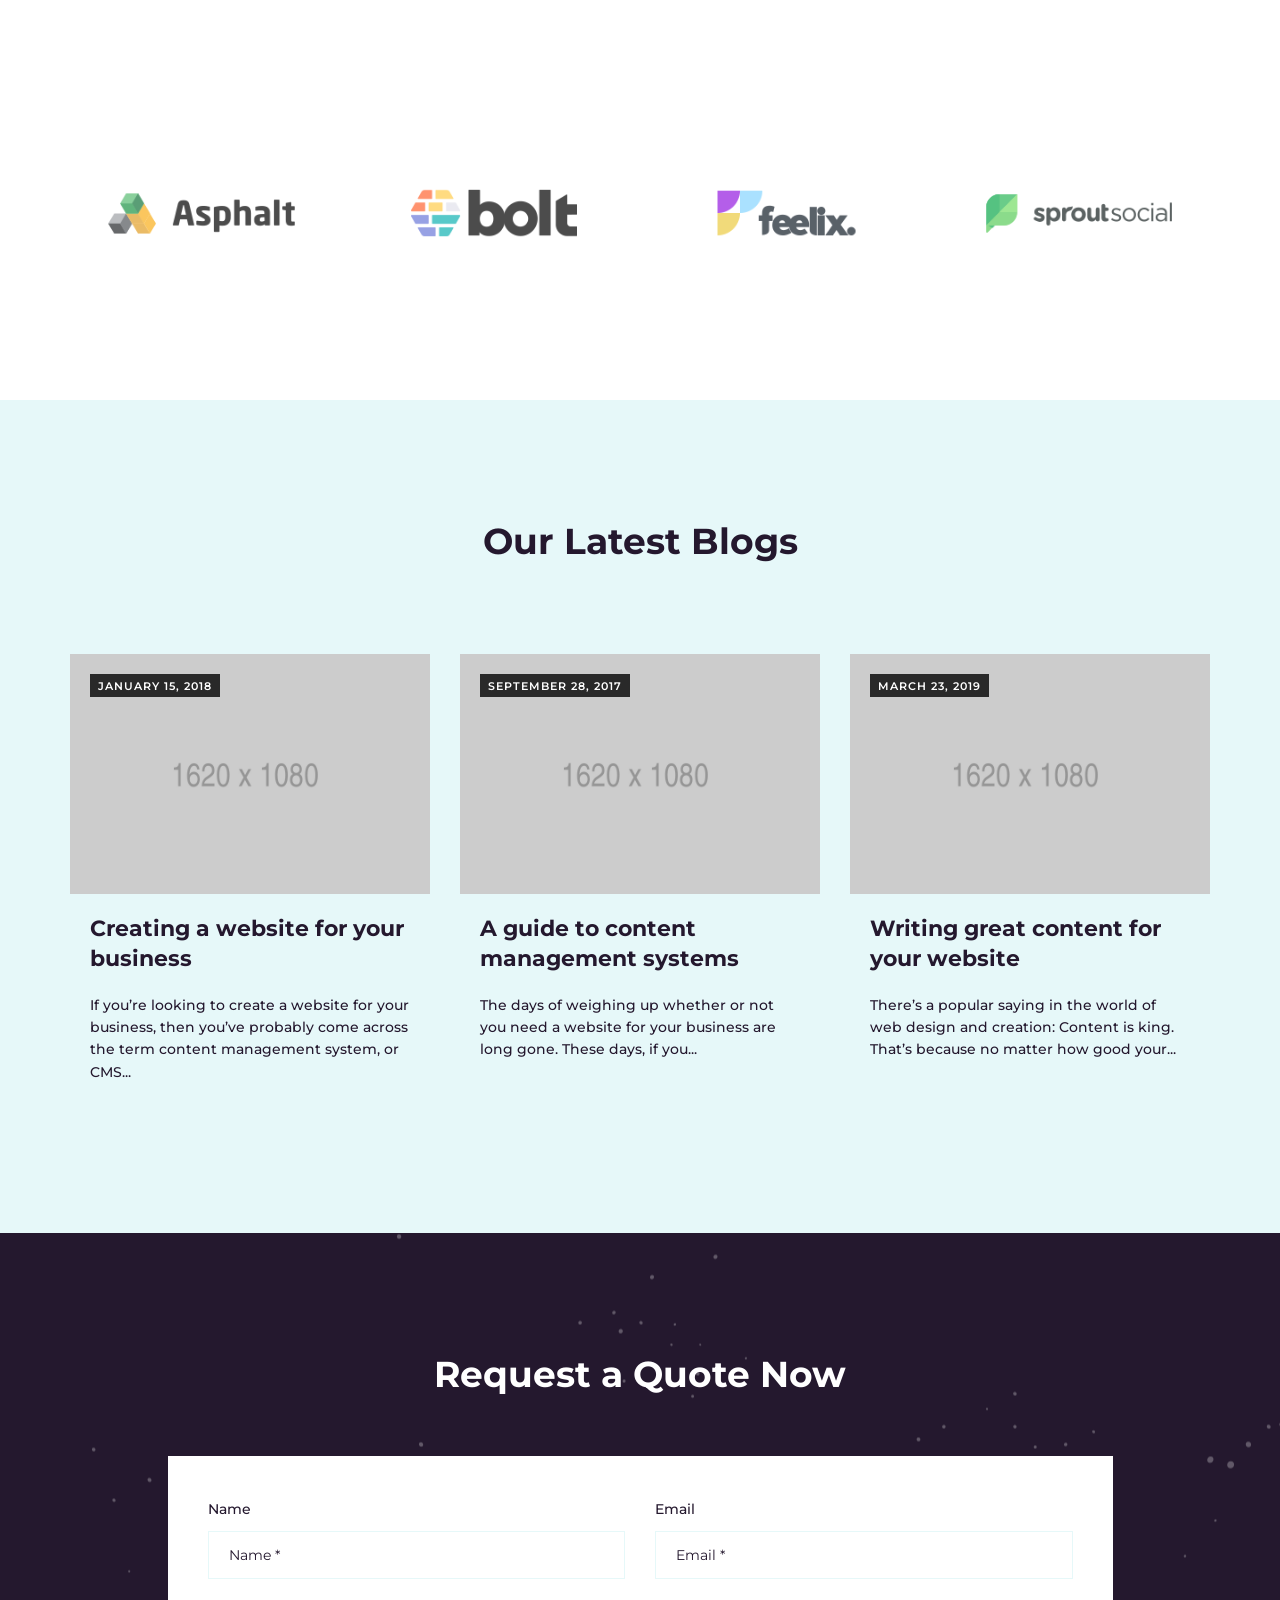
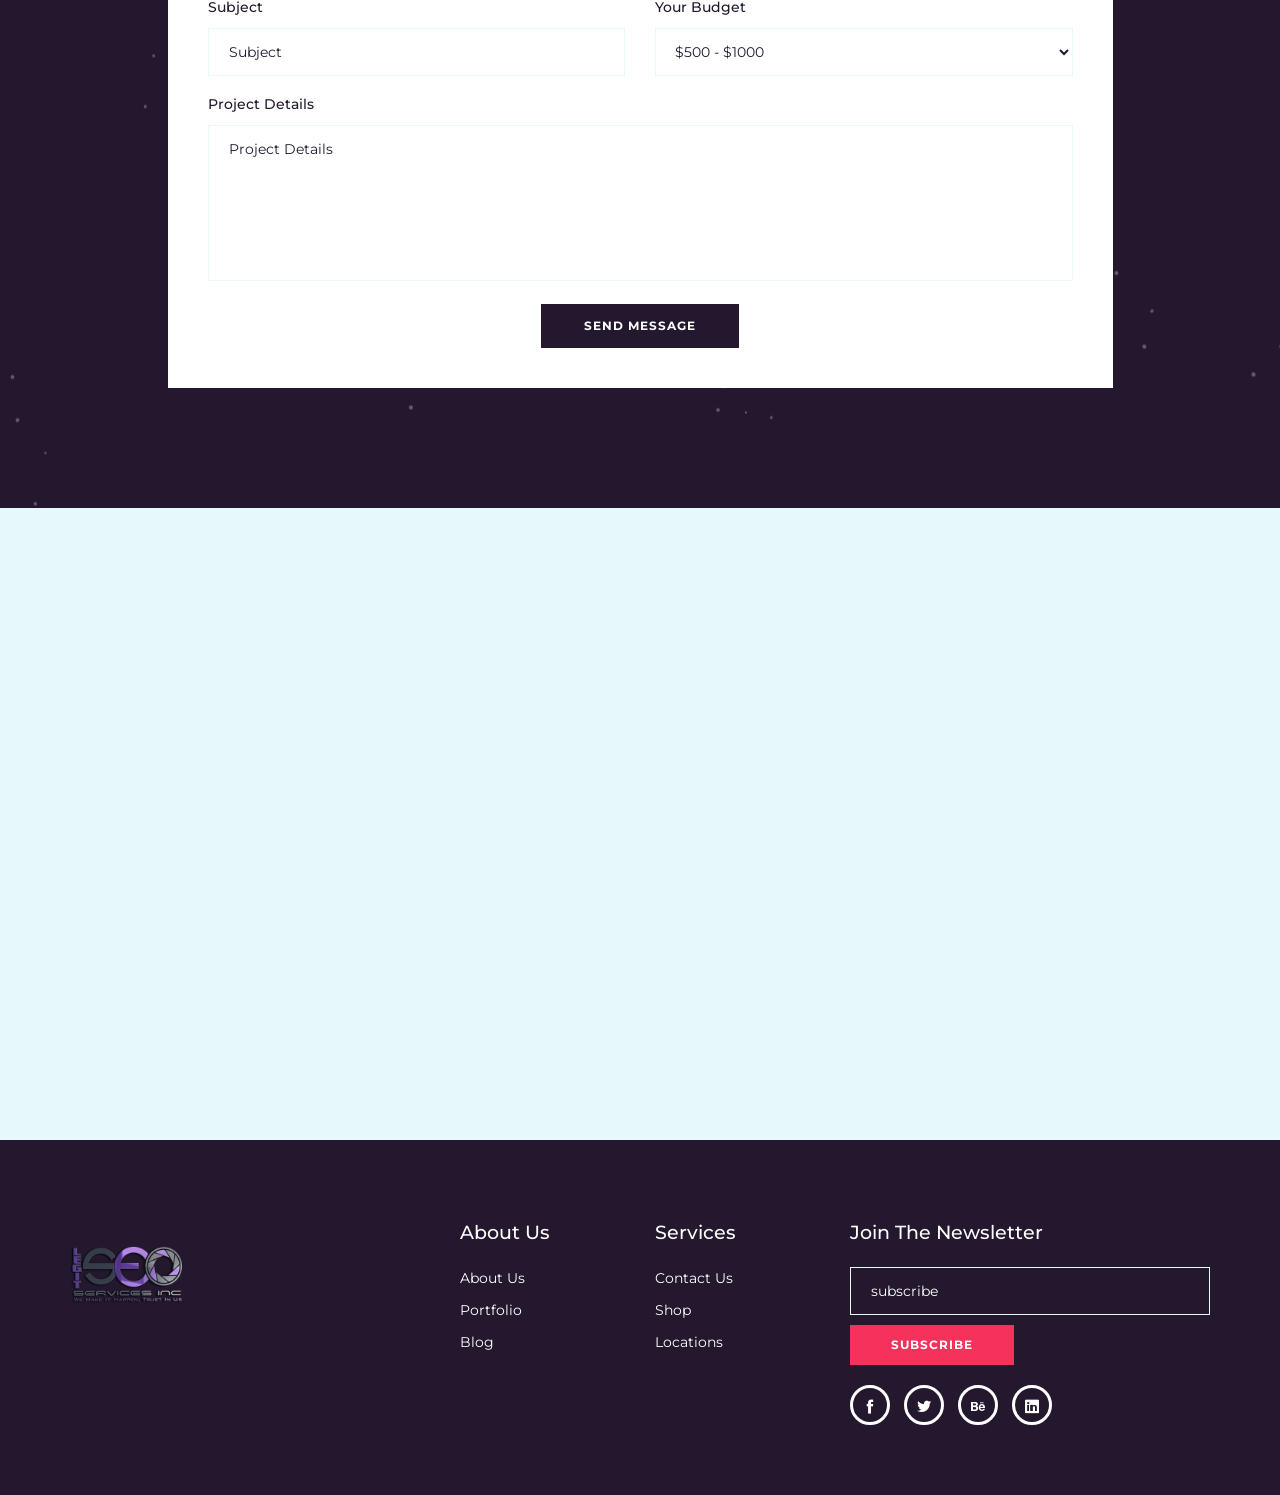
==== commit e3689d35: "edit" ====
--- a/index.html
+++ b/index.html
@@ -188,7 +188,7 @@
                           <h3 class="font-700">Web Design</h3>
                           <p>Web design is the process of creating websites. It encompasses several different aspects, including webpage layout, content production, and graphic design.</p>
                           <p>While the terms web design and web development are often used interchangeably, web design is technically a subset of the broader category of web development.</p>
-                          <p class="mt-50"><a class="btn btn-md btn-color btn-animate btn-square"><span>Buy Template <i class="tr-icon icofont icofont-arrow-right"></i></span></a></p>
+                          <p class="mt-50"><a class="btn btn-md btn-color btn-animate btn-square"><span>Read More <i class="tr-icon icofont icofont-arrow-right"></i></span></a></p>
                         </div>
                     </div>
                     <div class="col-md-6 col-sm-6">
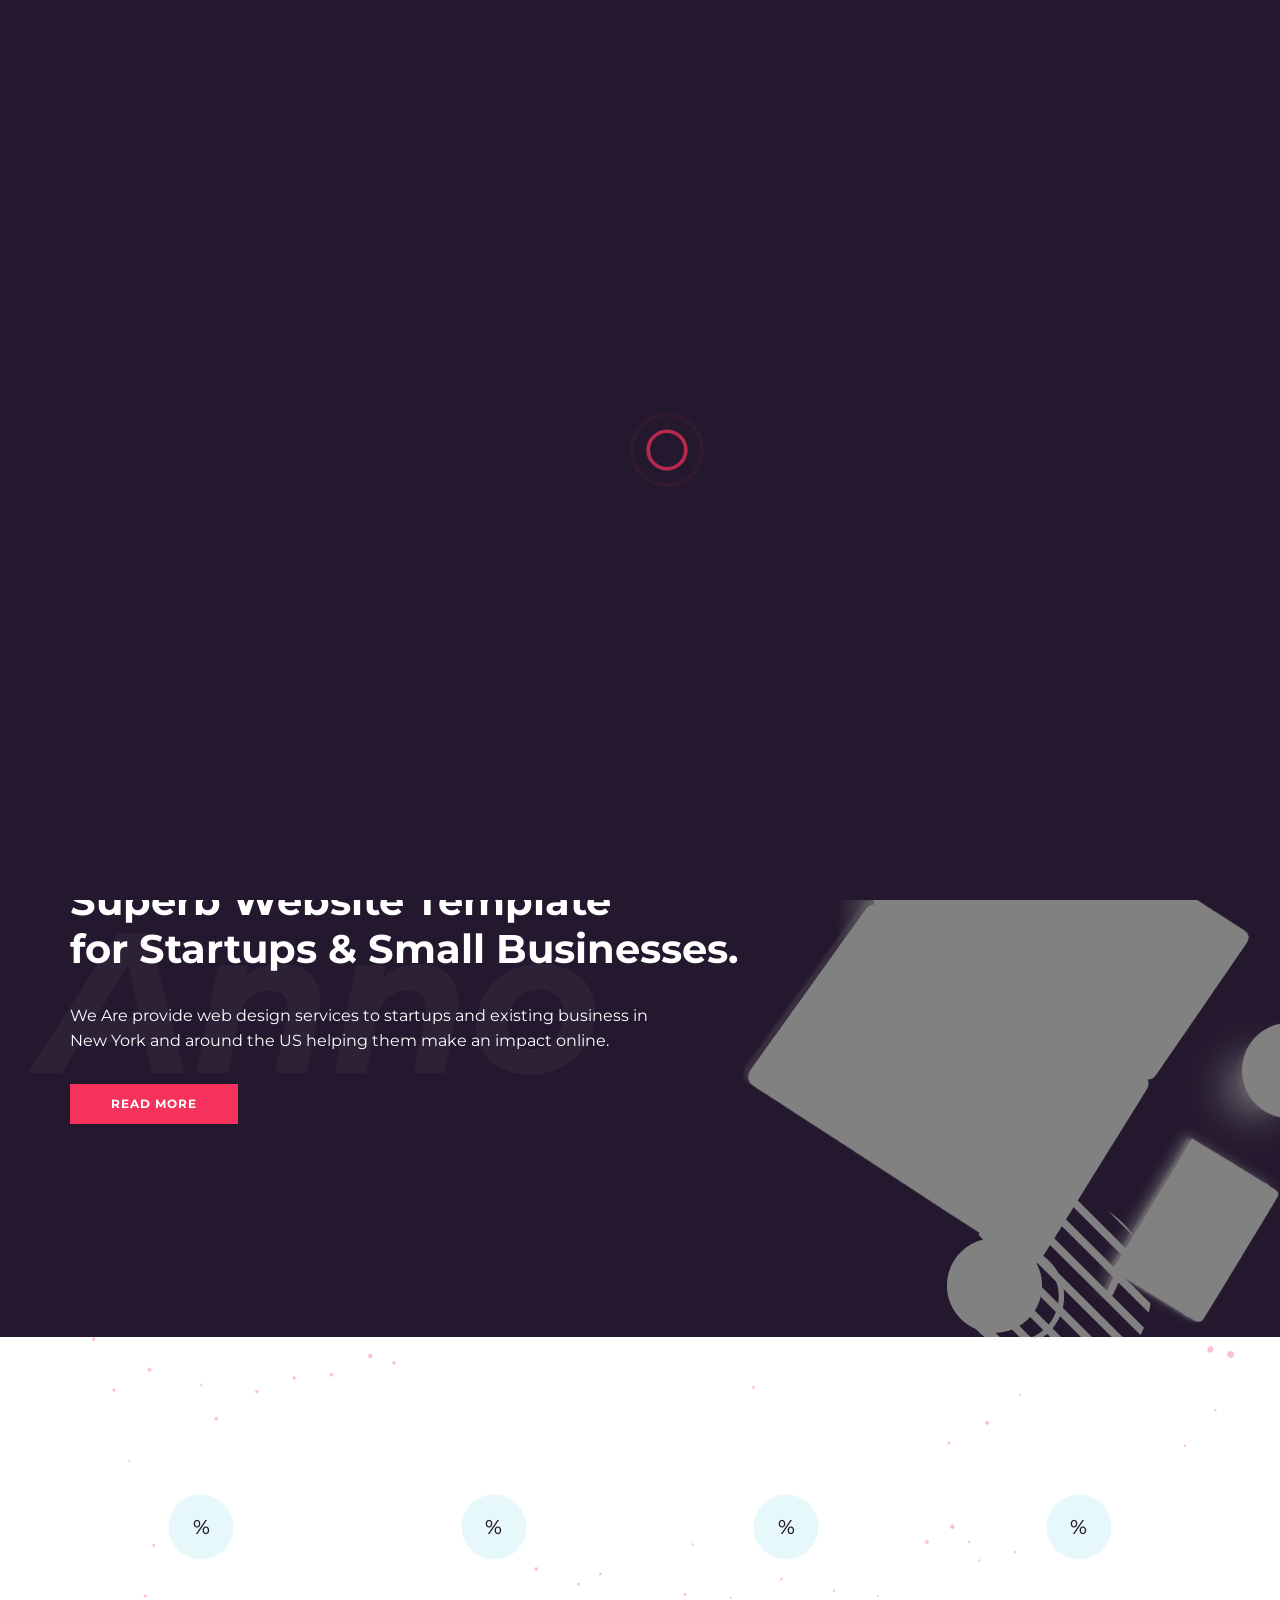
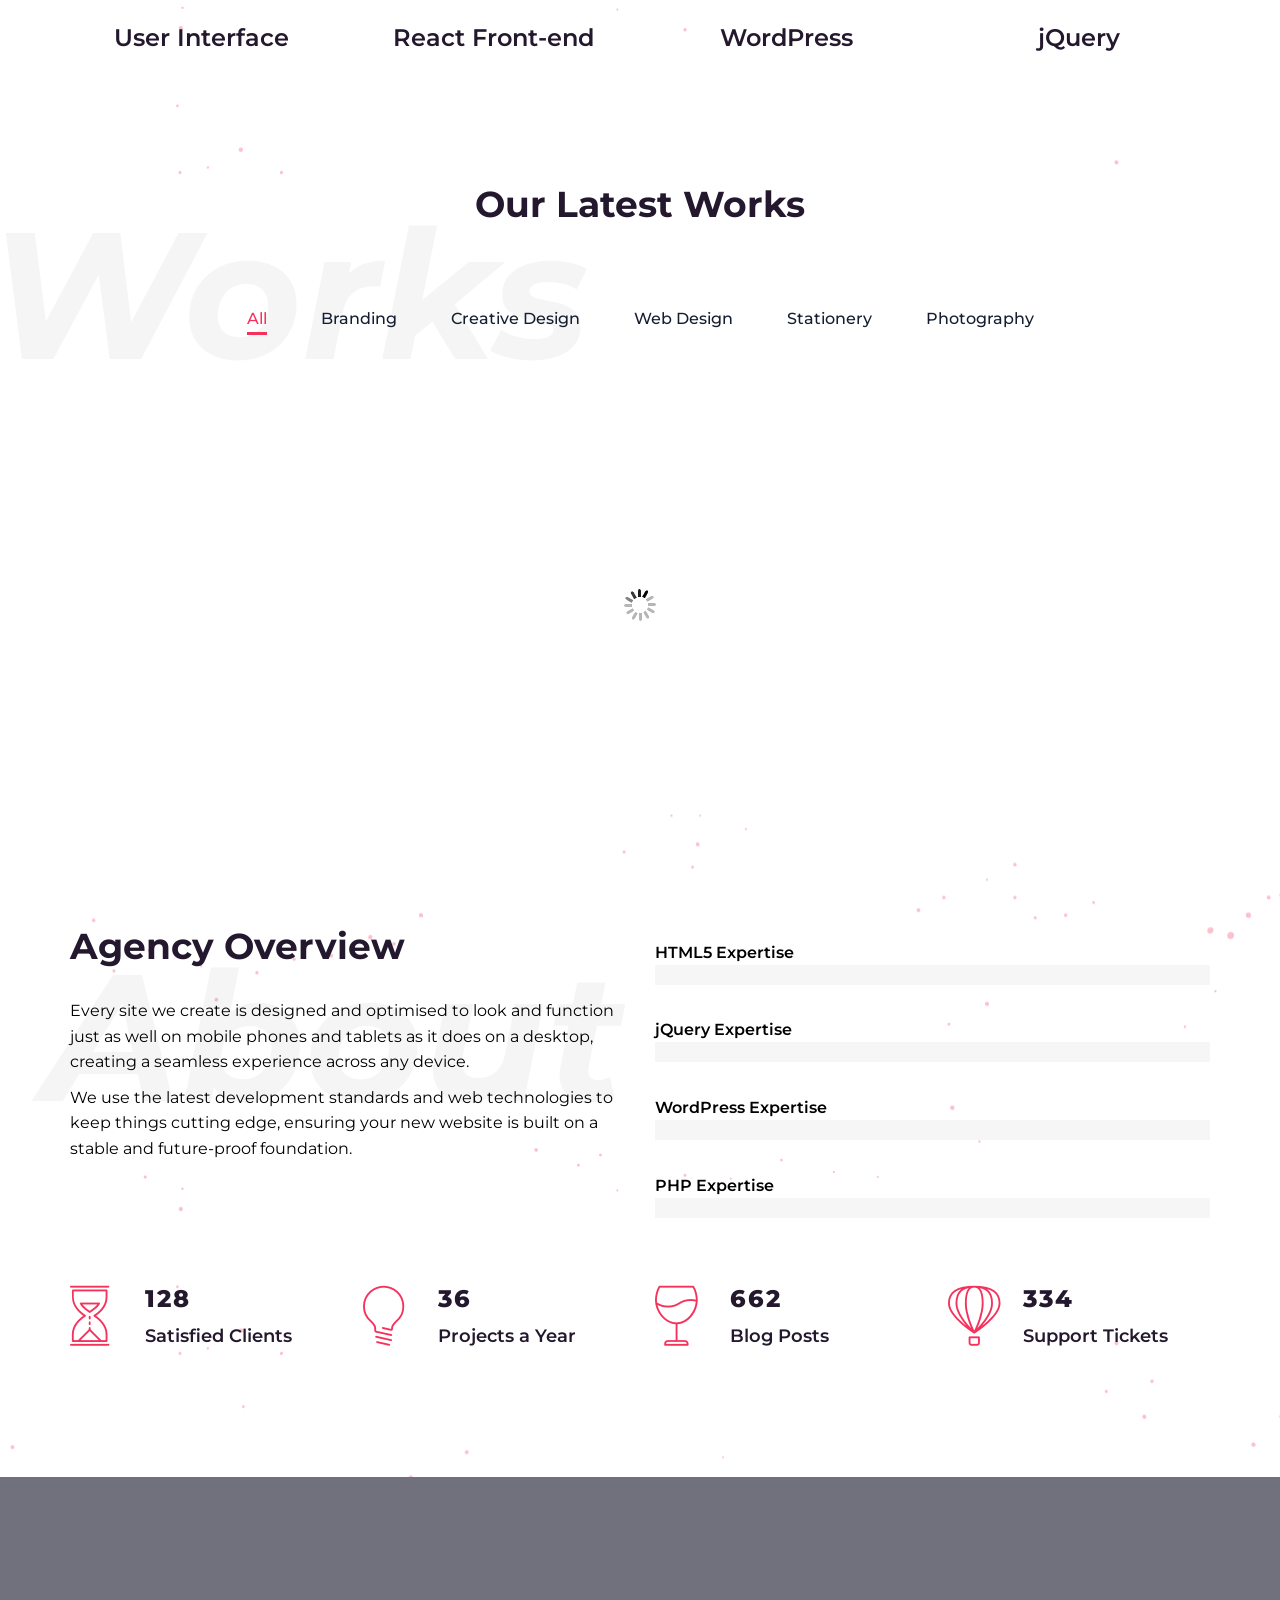
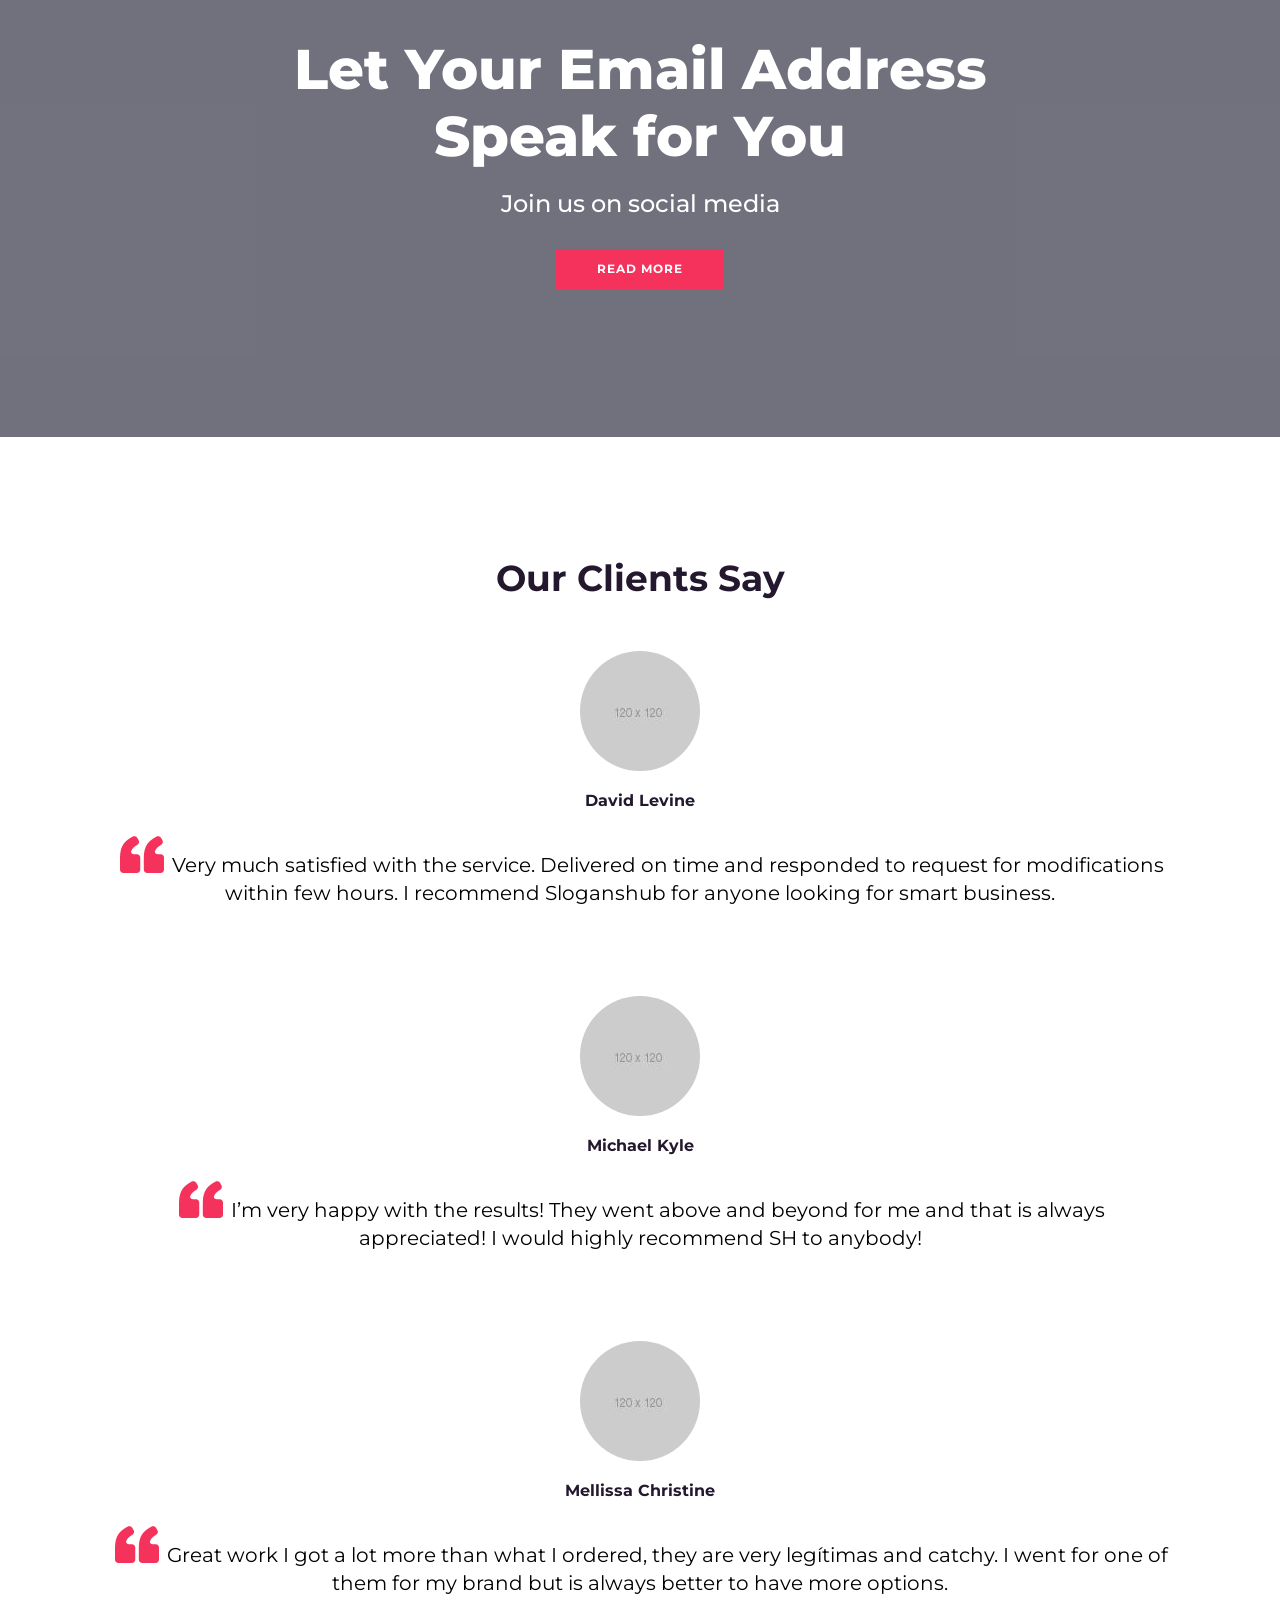
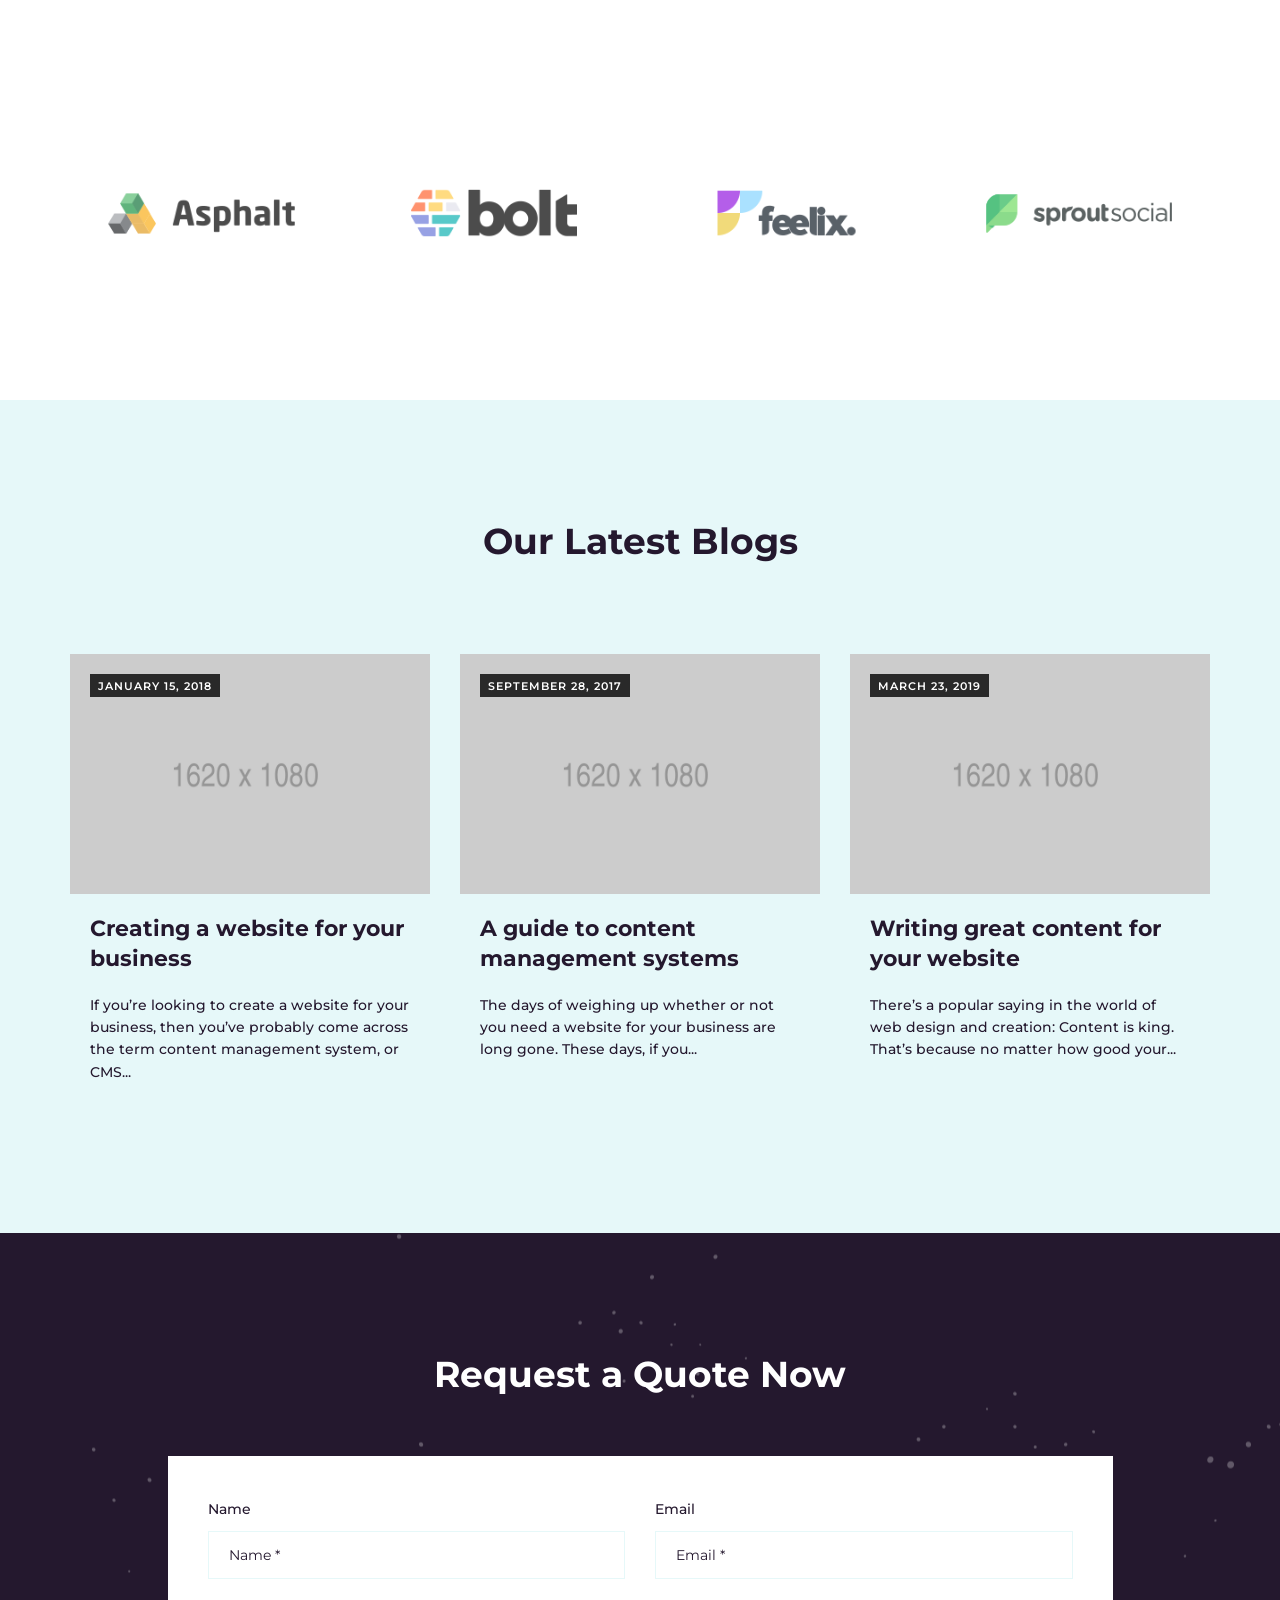
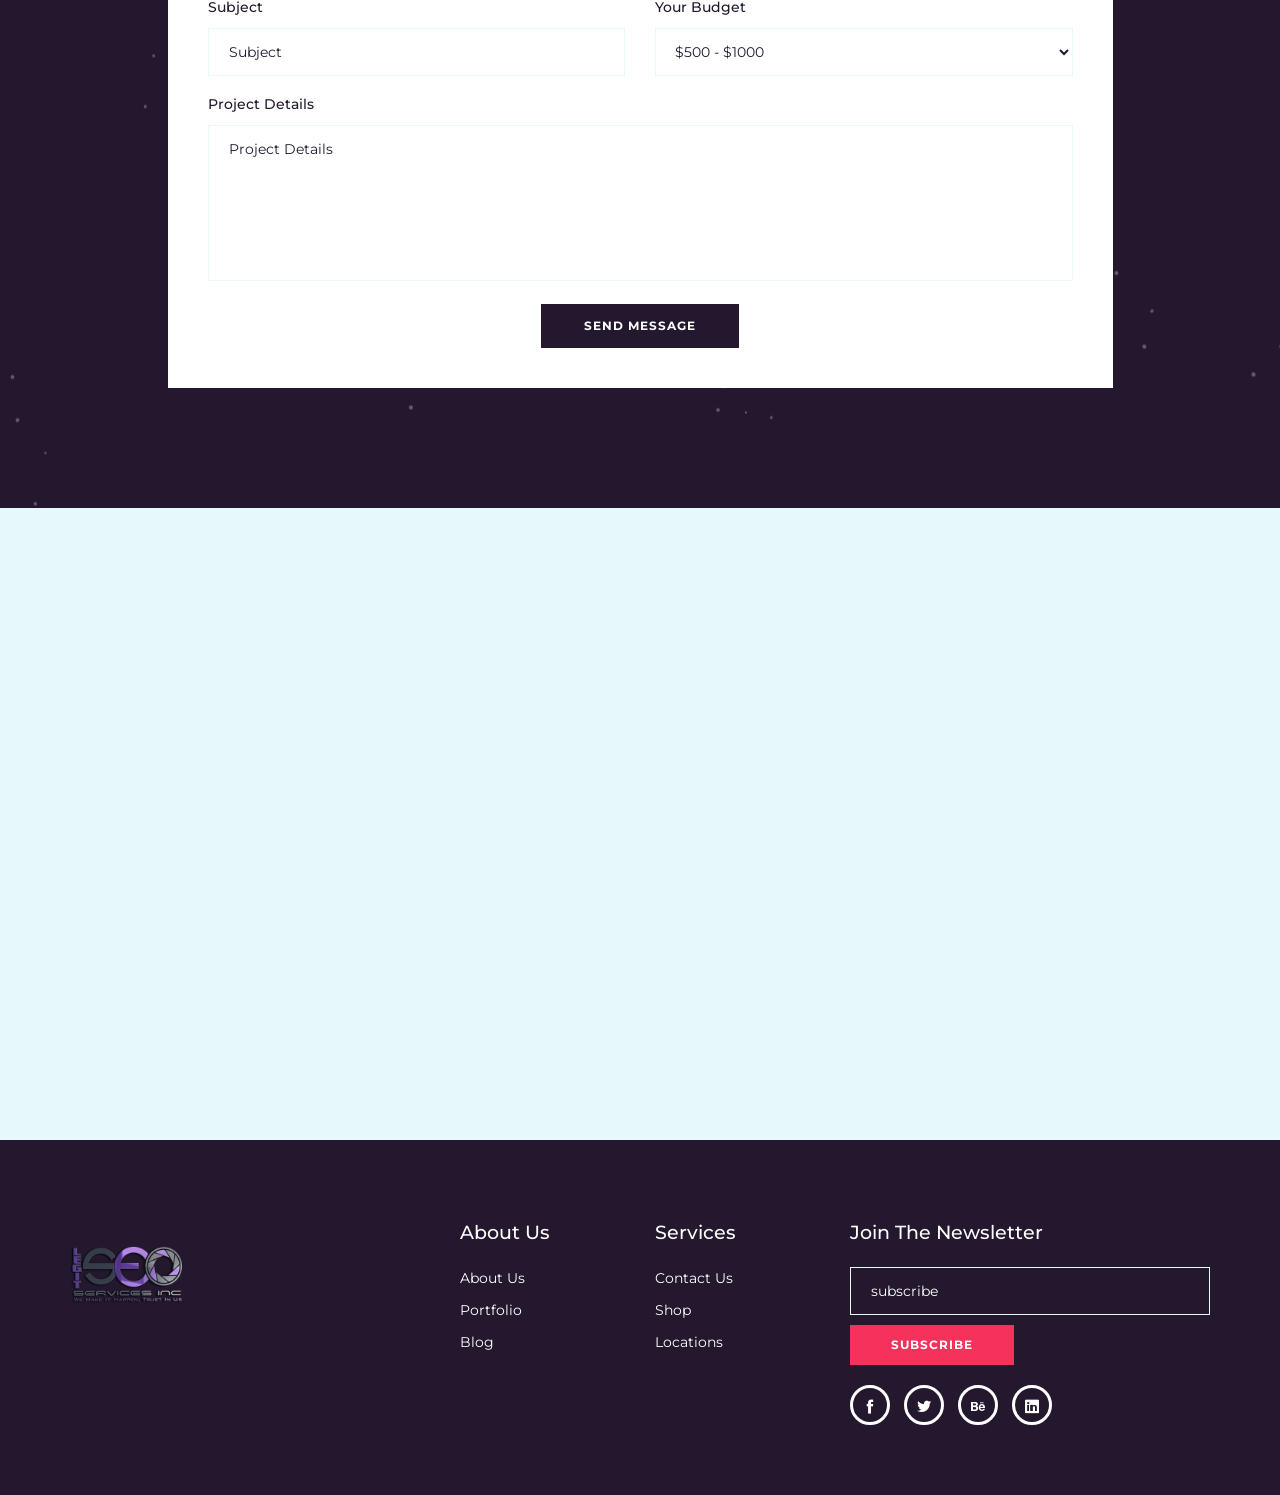
==== commit 23fb07e2: "edit" ====
--- a/index.html
+++ b/index.html
@@ -93,7 +93,7 @@
           <ul>    <!-- SLIDE  -->
             <li data-index="rs-3050" data-transition="slidingoverlayvertical" data-slotamount="default" data-hideafterloop="0" data-hideslideonmobile="off"  data-easein="default" data-easeout="default" data-masterspeed="default"  data-thumb="assets/images/traincover-150x100.jpg"  data-rotate="0"  data-saveperformance="off"  data-title="Wow Factor" data-param1="" data-param2="" data-param3="" data-param4="" data-param5="" data-param6="" data-param7="" data-param8="" data-param9="" data-param10="" data-description="">
             <!-- MAIN IMAGE -->
-            <img src="assets/images/dummy.png"  alt=""  data-lazyload="assets/videos/parallax-video.png" data-bgposition="center center" data-bgfit="cover" data-bgparallax="5" class="rev-slidebg" data-no-retina>
+            <img src="assets/images/dummy.png"  alt=""  data-lazyload="assets/videos/parallax-video.gif" data-bgposition="center center" data-bgfit="cover" data-bgparallax="5" class="rev-slidebg" data-no-retina>
             <!-- LAYERS -->
 
             <!-- BACKGROUND VIDEO LAYER -->
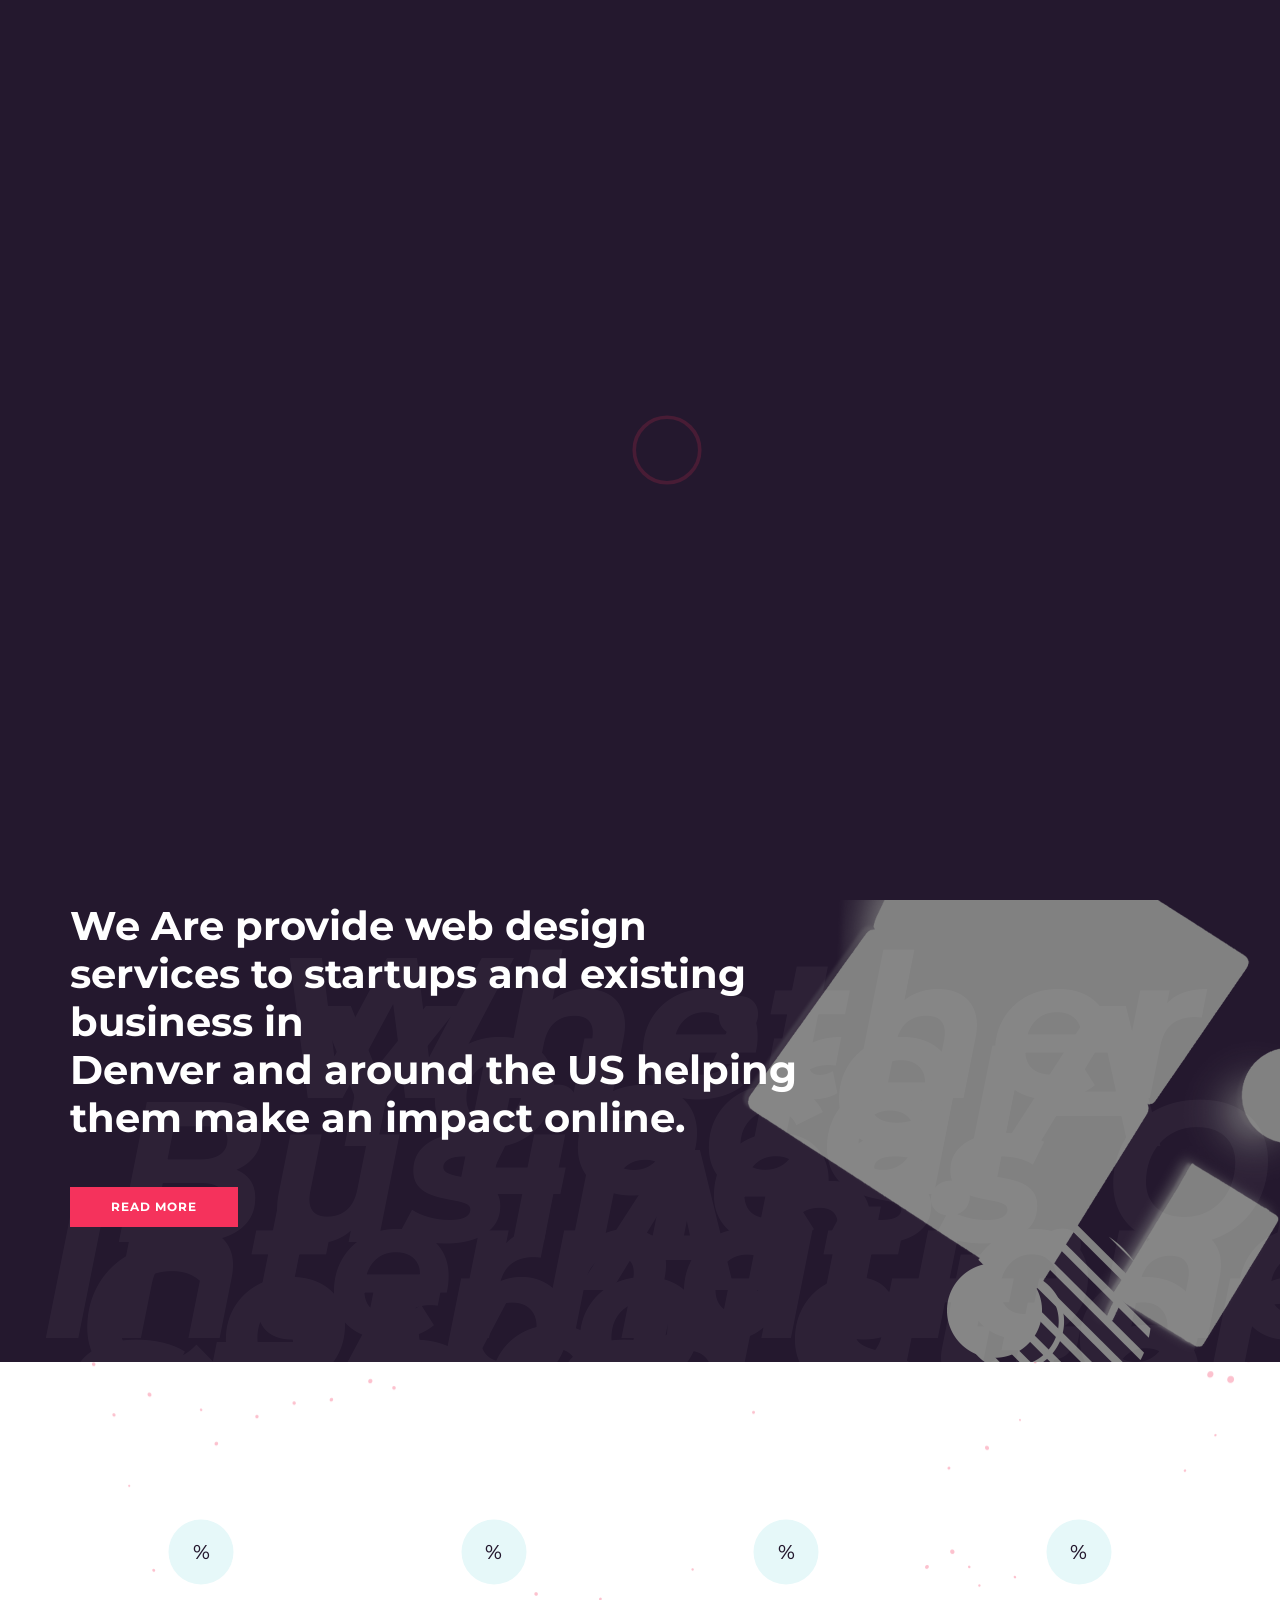
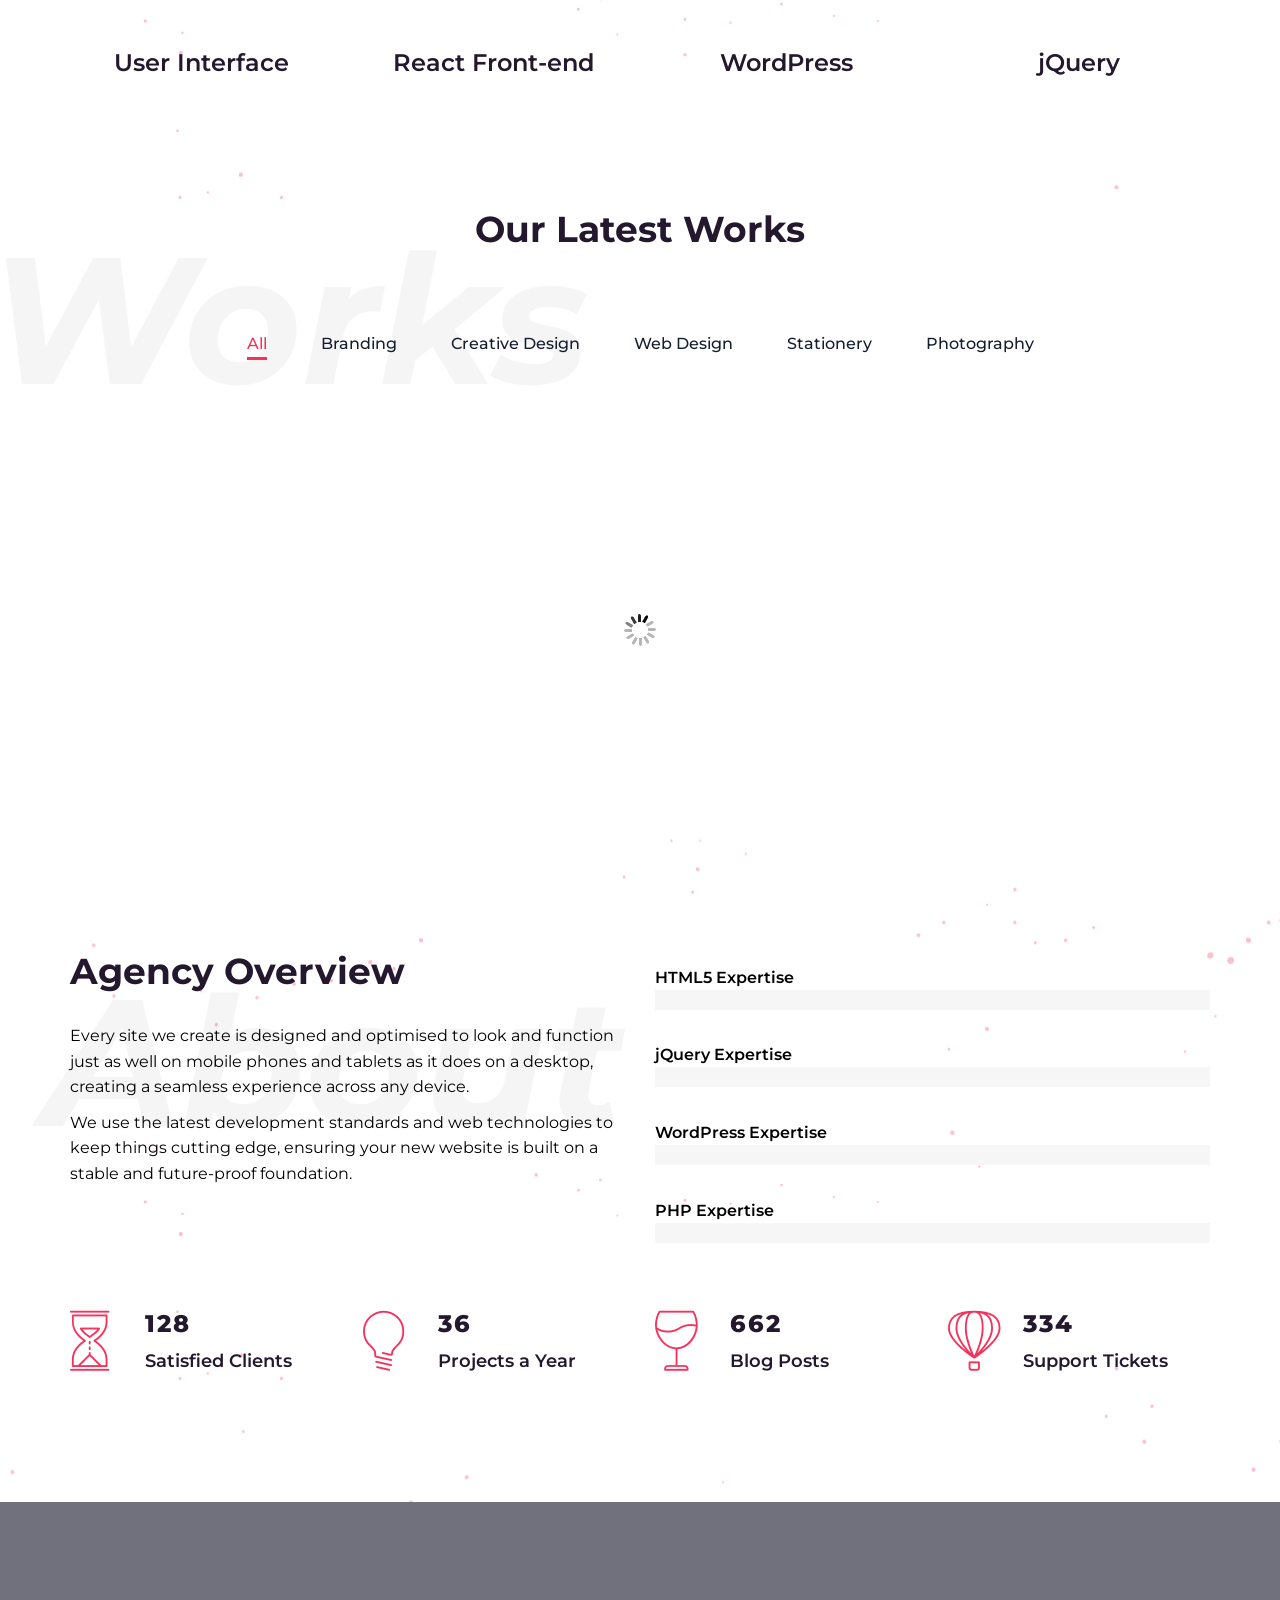
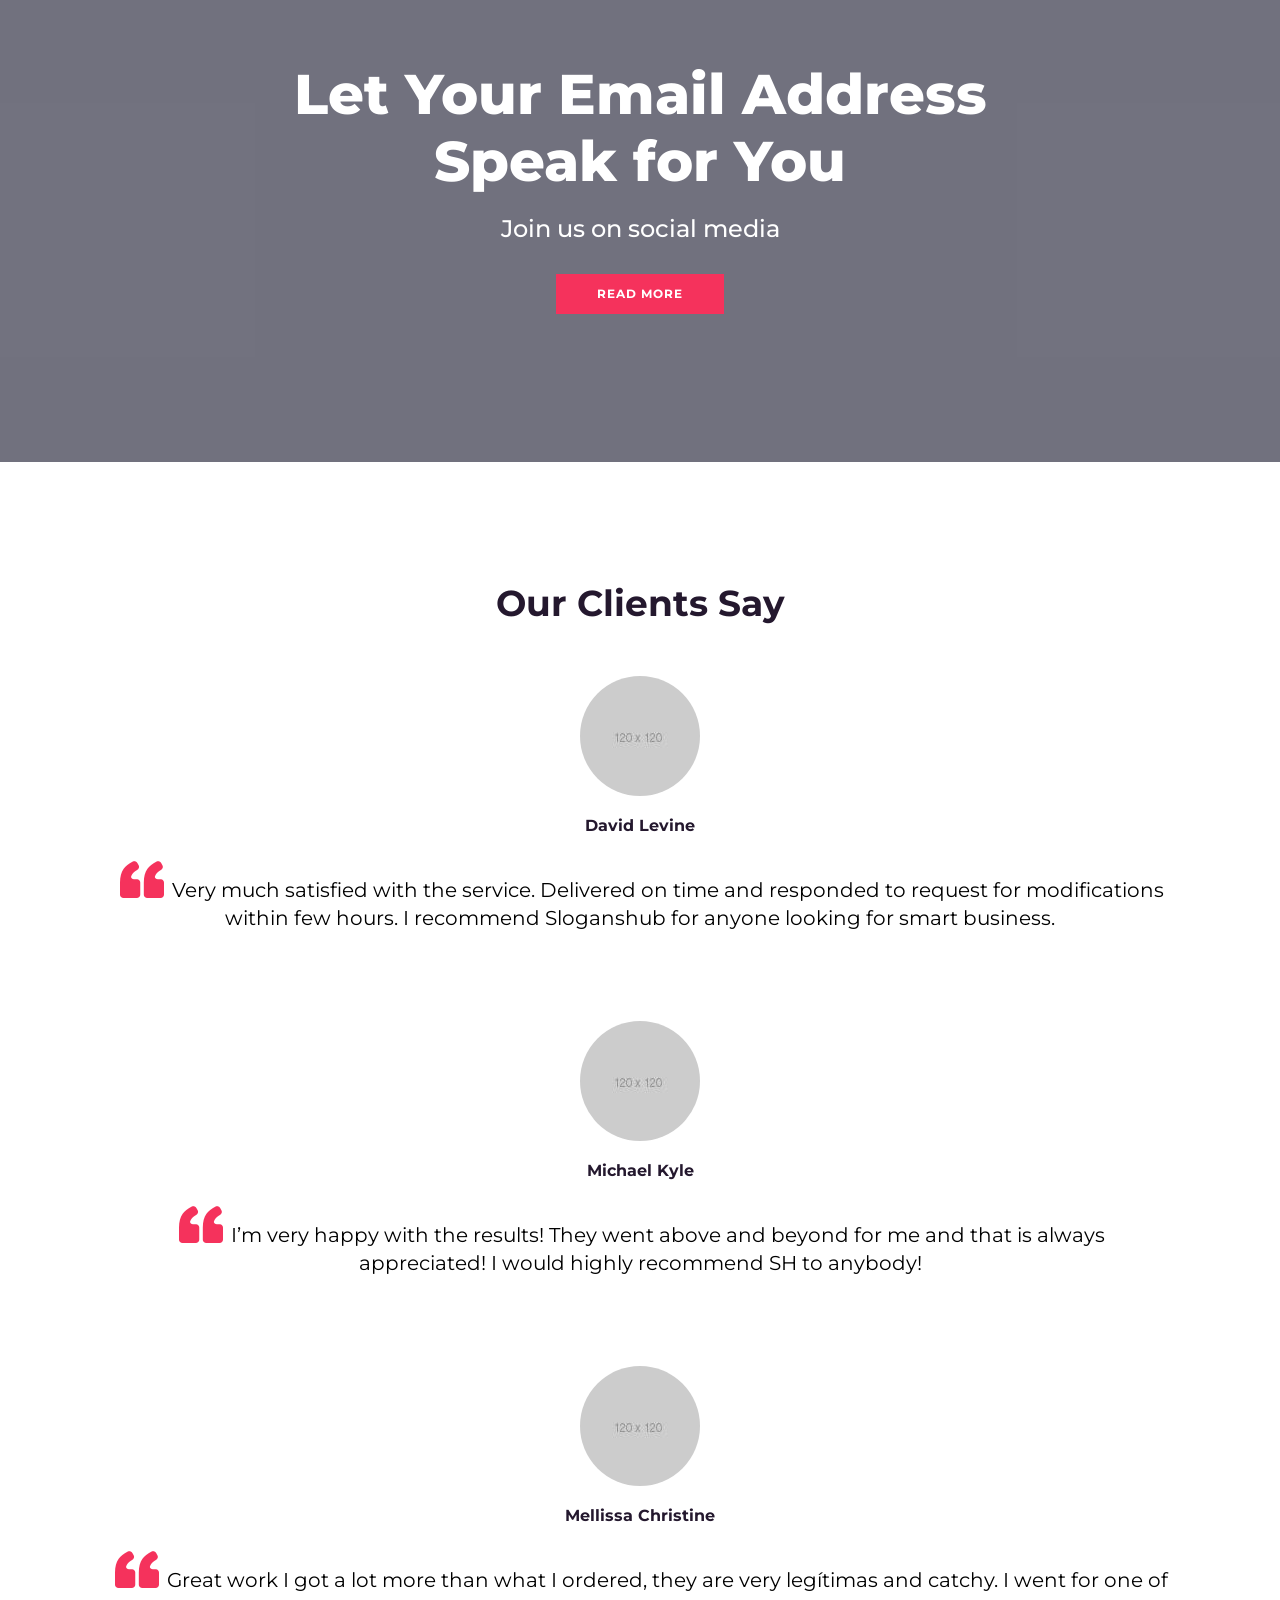
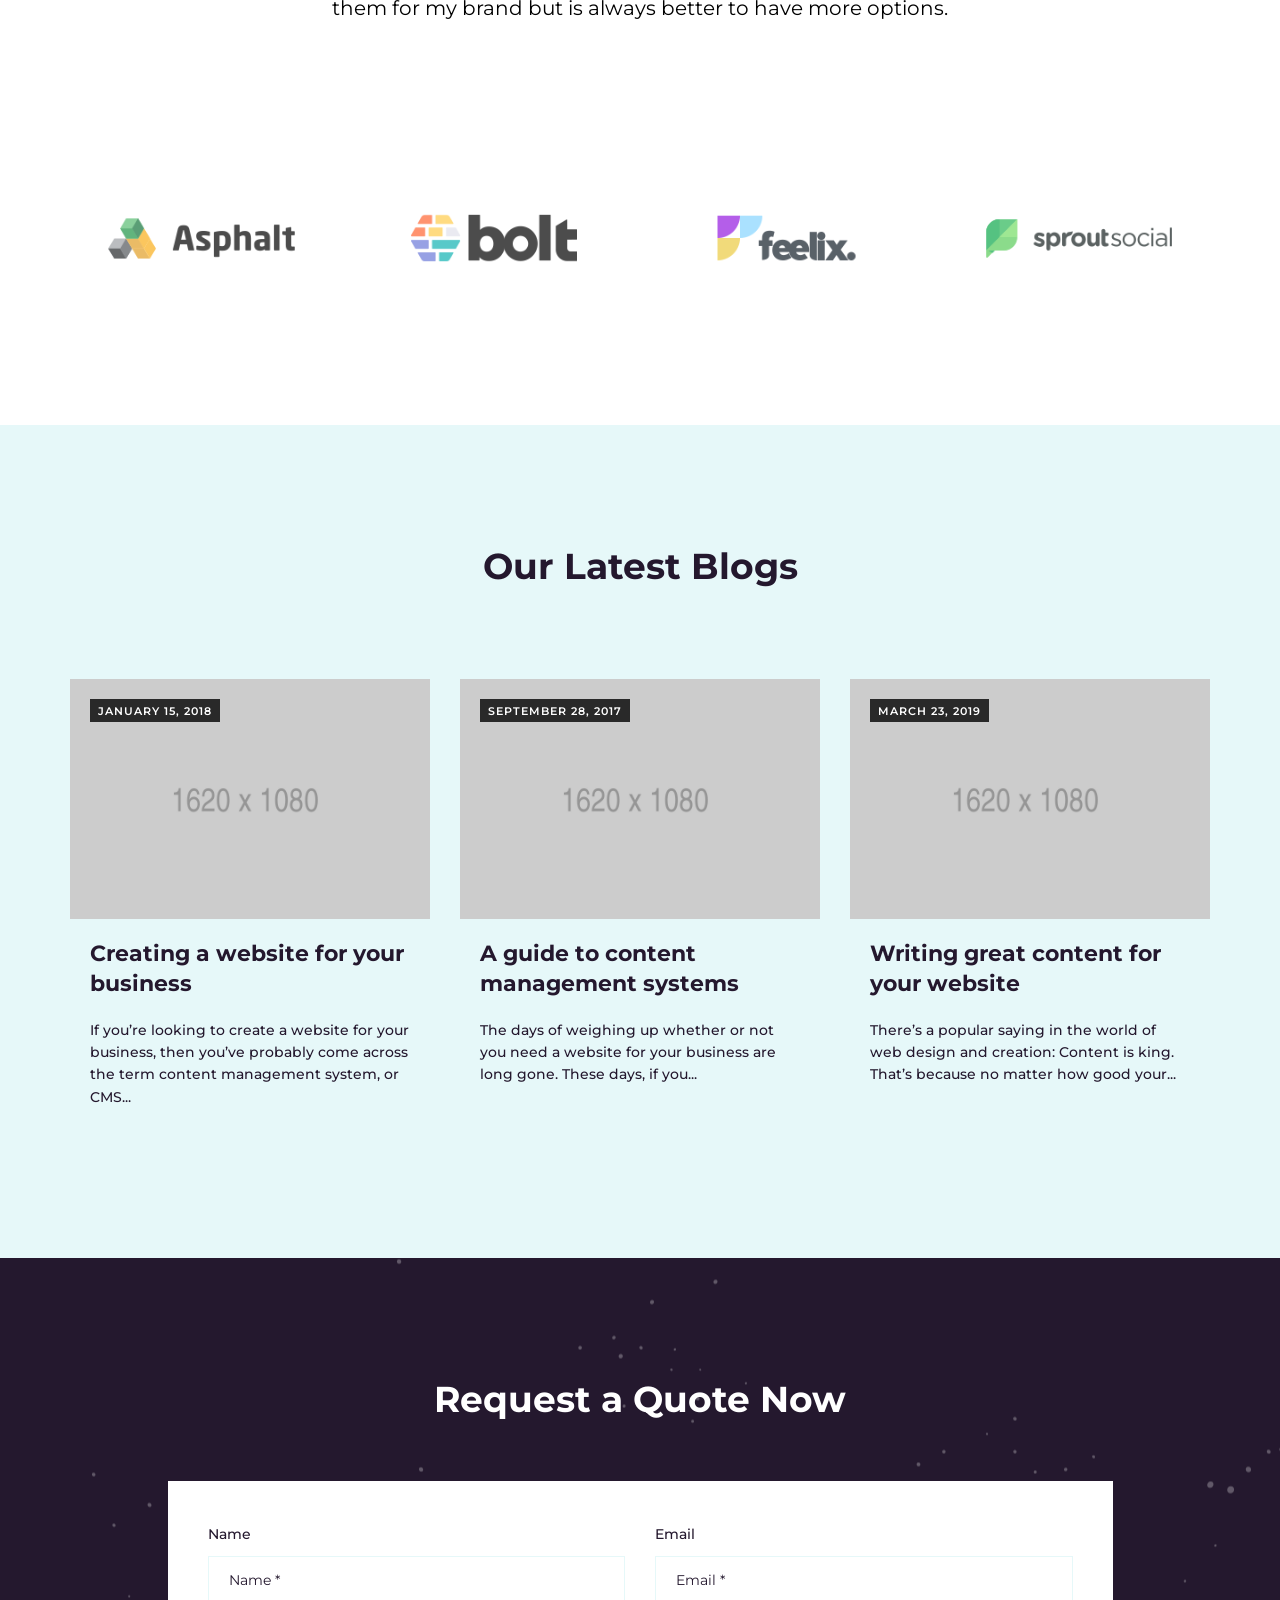
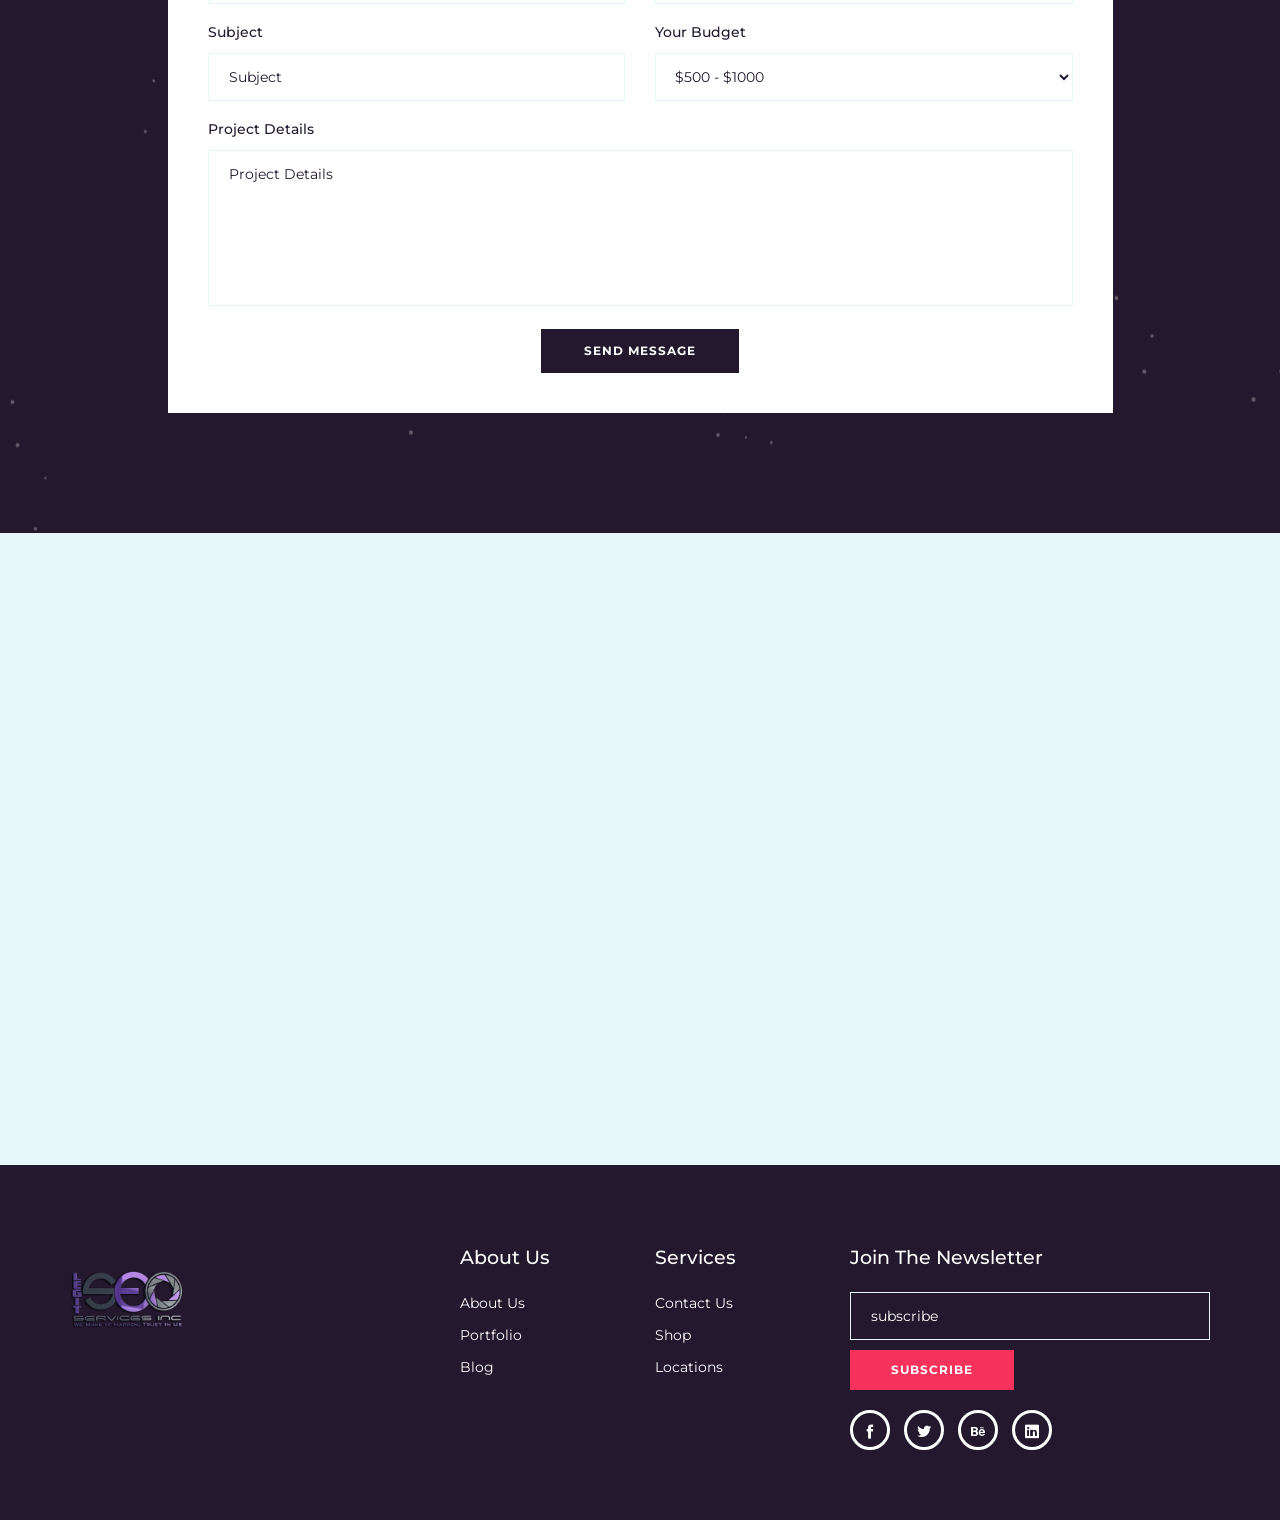
==== commit 34dc43d3: "edit" ====
--- a/index.html
+++ b/index.html
@@ -144,7 +144,6 @@
                  data-width="['none','none','600','480']"
                  data-height="['none','none','139','139']"
                  data-whitespace="['nowrap','nowrap','normal','normal']"
-
                 data-type="text"
                 data-basealign="slide"
                 data-responsive_offset="on"
@@ -167,7 +166,7 @@
   <!--== Hero Slider End ==-->
 
   <!--== What We Offer Start ==-->
-  <section id="service" style="background:url(assets/images/background/stars-bg-4.png) center center no-repeat #fff;">
+  <section id="service" style="background:url(assets/images/background/stars-bg-4.png) center center no-repeat rgb(255, 255, 255);">
     <div class="container">
       <div class="row tabs-style-01">
           <div class="col-md-12">
@@ -175,9 +174,9 @@
               <!--== Nav tabs ==-->
               <ul class="nav nav-tabs text-center" role="tablist">
                 <li role="presentation" class="active"><a href="#design" role="tab" data-toggle="tab"><h1>01</h1> Web Design</a></li>
-                <li role="presentation"><a href="#development" role="tab" data-toggle="tab"><h1>02</h1> Development</a></li>
-                <li role="presentation"><a href="#apps" role="tab" data-toggle="tab"><h1>03</h1> Mobile Apps</a></li>
-                <li role="presentation"><a href="#seo" role="tab" data-toggle="tab"><h1>04</h1> SEO Marketing</a></li>
+                <li role="presentation"><a href="#seo" role="tab" data-toggle="tab"><h1>02</h1> SEO</a></li>
+                <li role="presentation"><a href="#branding" role="tab" data-toggle="tab"><h1>03</h1> 3D logo design</a></li>
+                <li role="presentation"><a href="#marketing" role="tab" data-toggle="tab"><h1>04</h1> PPC & Social Media Marketing</a></li>
               </ul>
               <!--== Tab panes ==-->
               <div class="tab-content text-center">
@@ -255,9 +254,11 @@
   	<div class="container">
   		<div class="row">
   			<div class="col-md-8 text-left white-color">
-  				<h1 class="font-700 xs-font-20px font-40px" data-backfont="Anno">Superb Website Template<br> for Startups & Small Businesses.</h1>
+  				<h1 class="font-700 xs-font-20px font-40px" data-backfont="Whether you’re a local business or an international corporation, Web Site SEO Services can make you an industry leader on the internet. A Denver based SEO and  Web Design company that designs professional fast (mobile friendly) responsive websites and Optimizes Web SEO for your Website.
+
+          </h1>
           <p class="mt-30">
-            We Are provide web design services to startups and existing business in<br> New York and around the US helping them make an impact online.
+            We Are provide web design services to startups and existing business in<br> Denver and around the US helping them make an impact online.
           </p>
           <p class="mt-30"><a class="btn btn-lg btn-color btn-square">Read more</a></p>
   			</div>
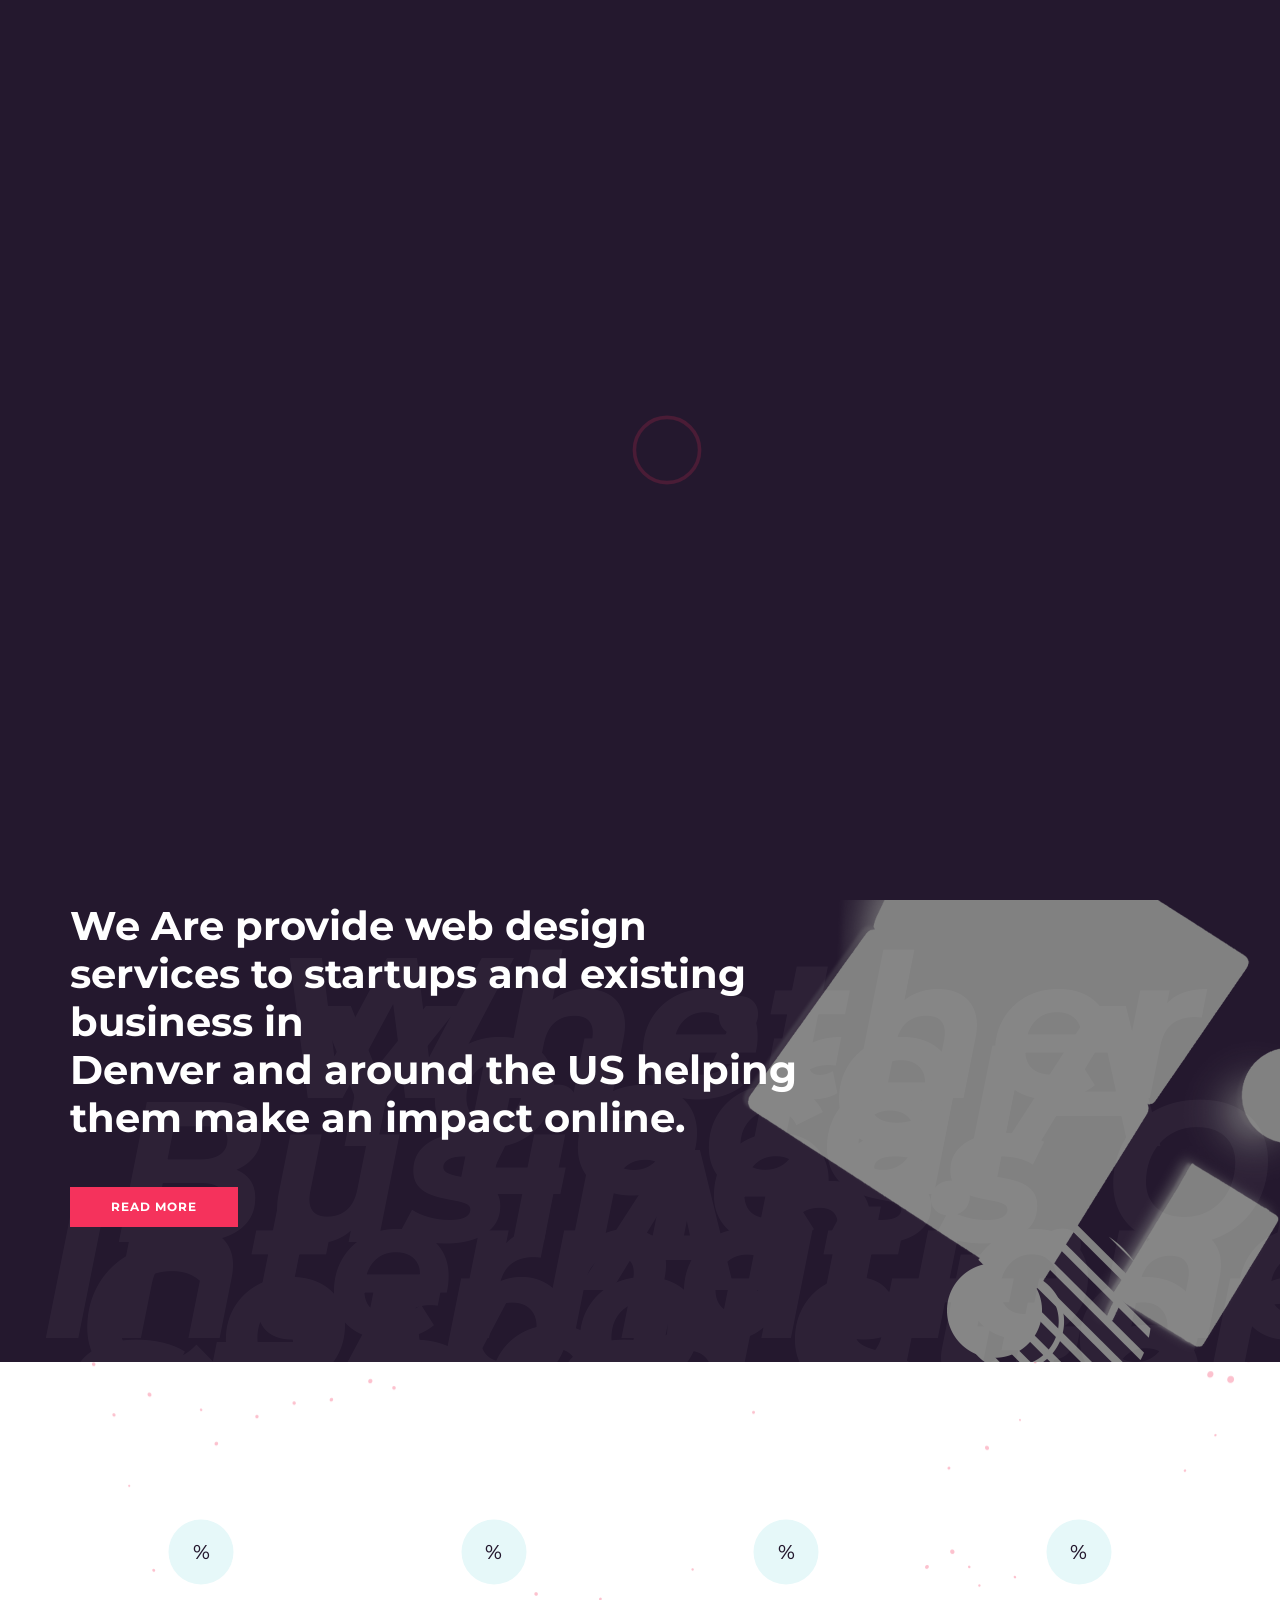
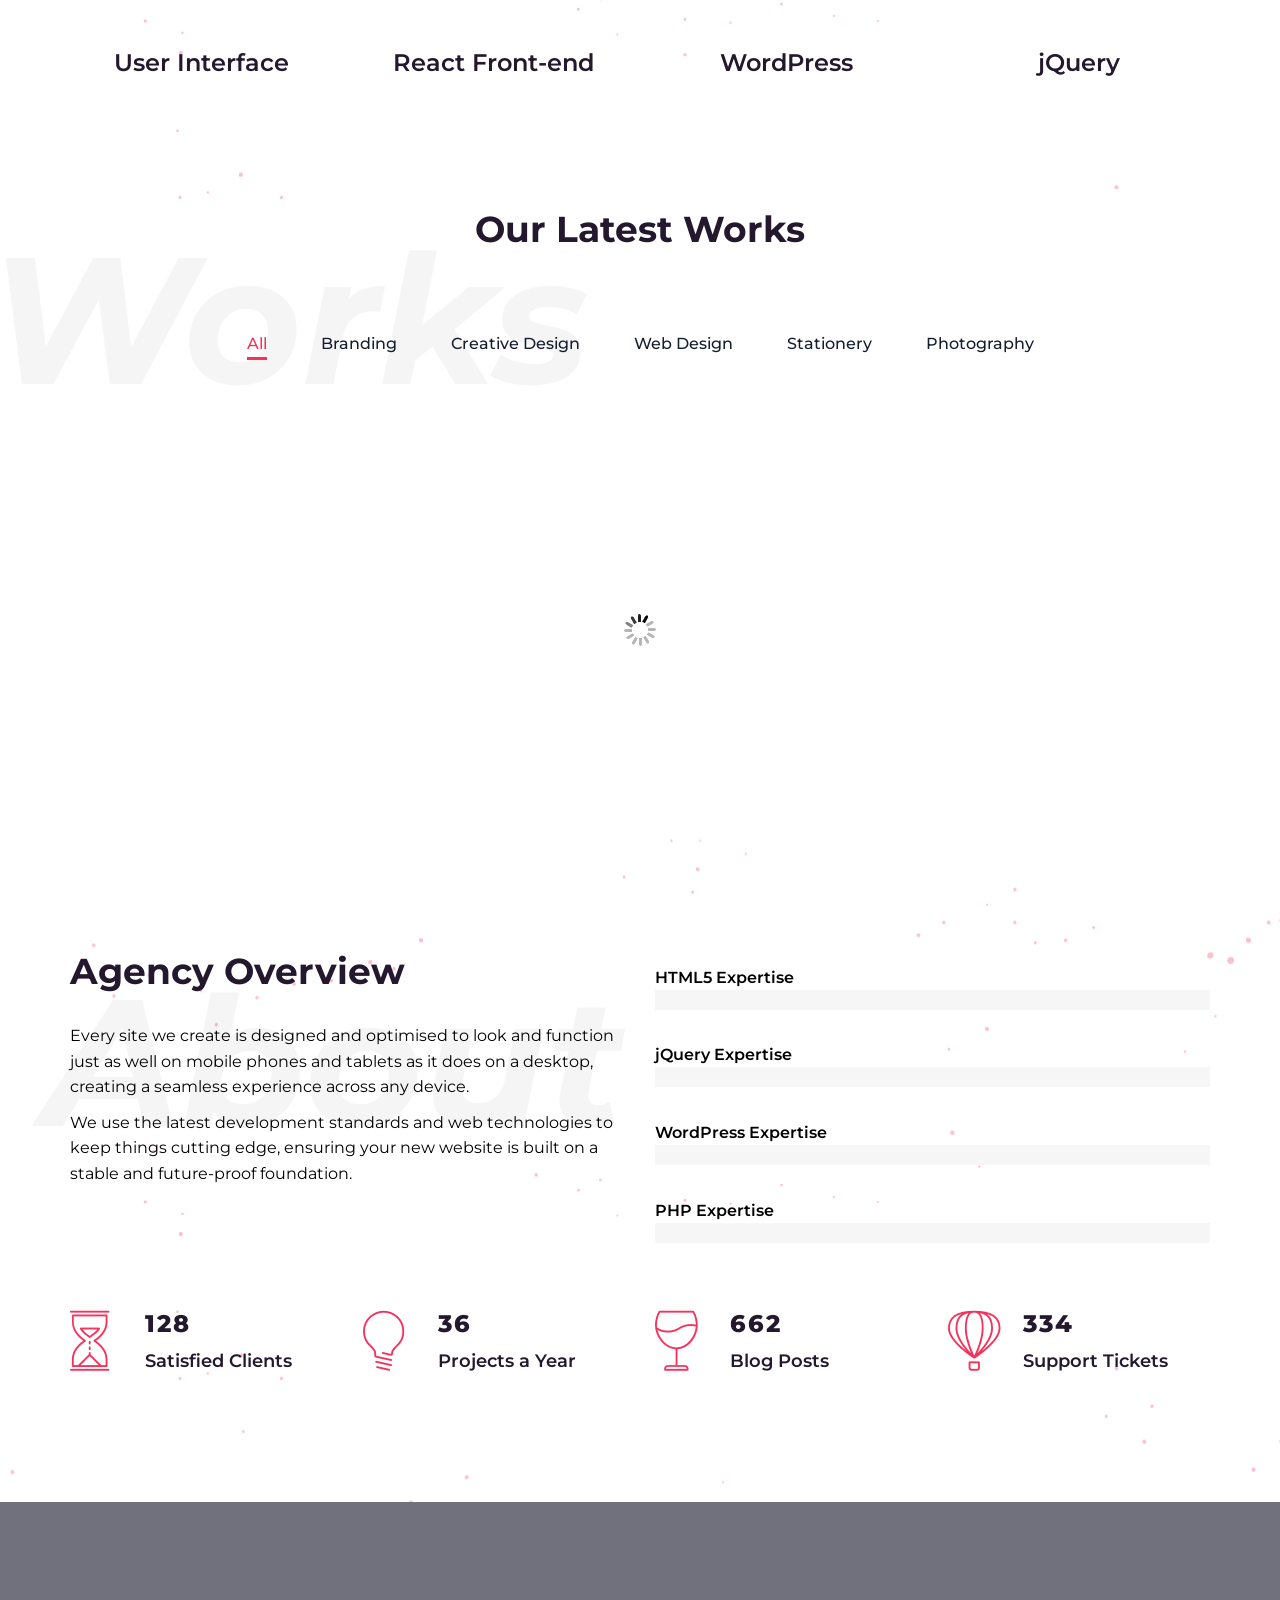
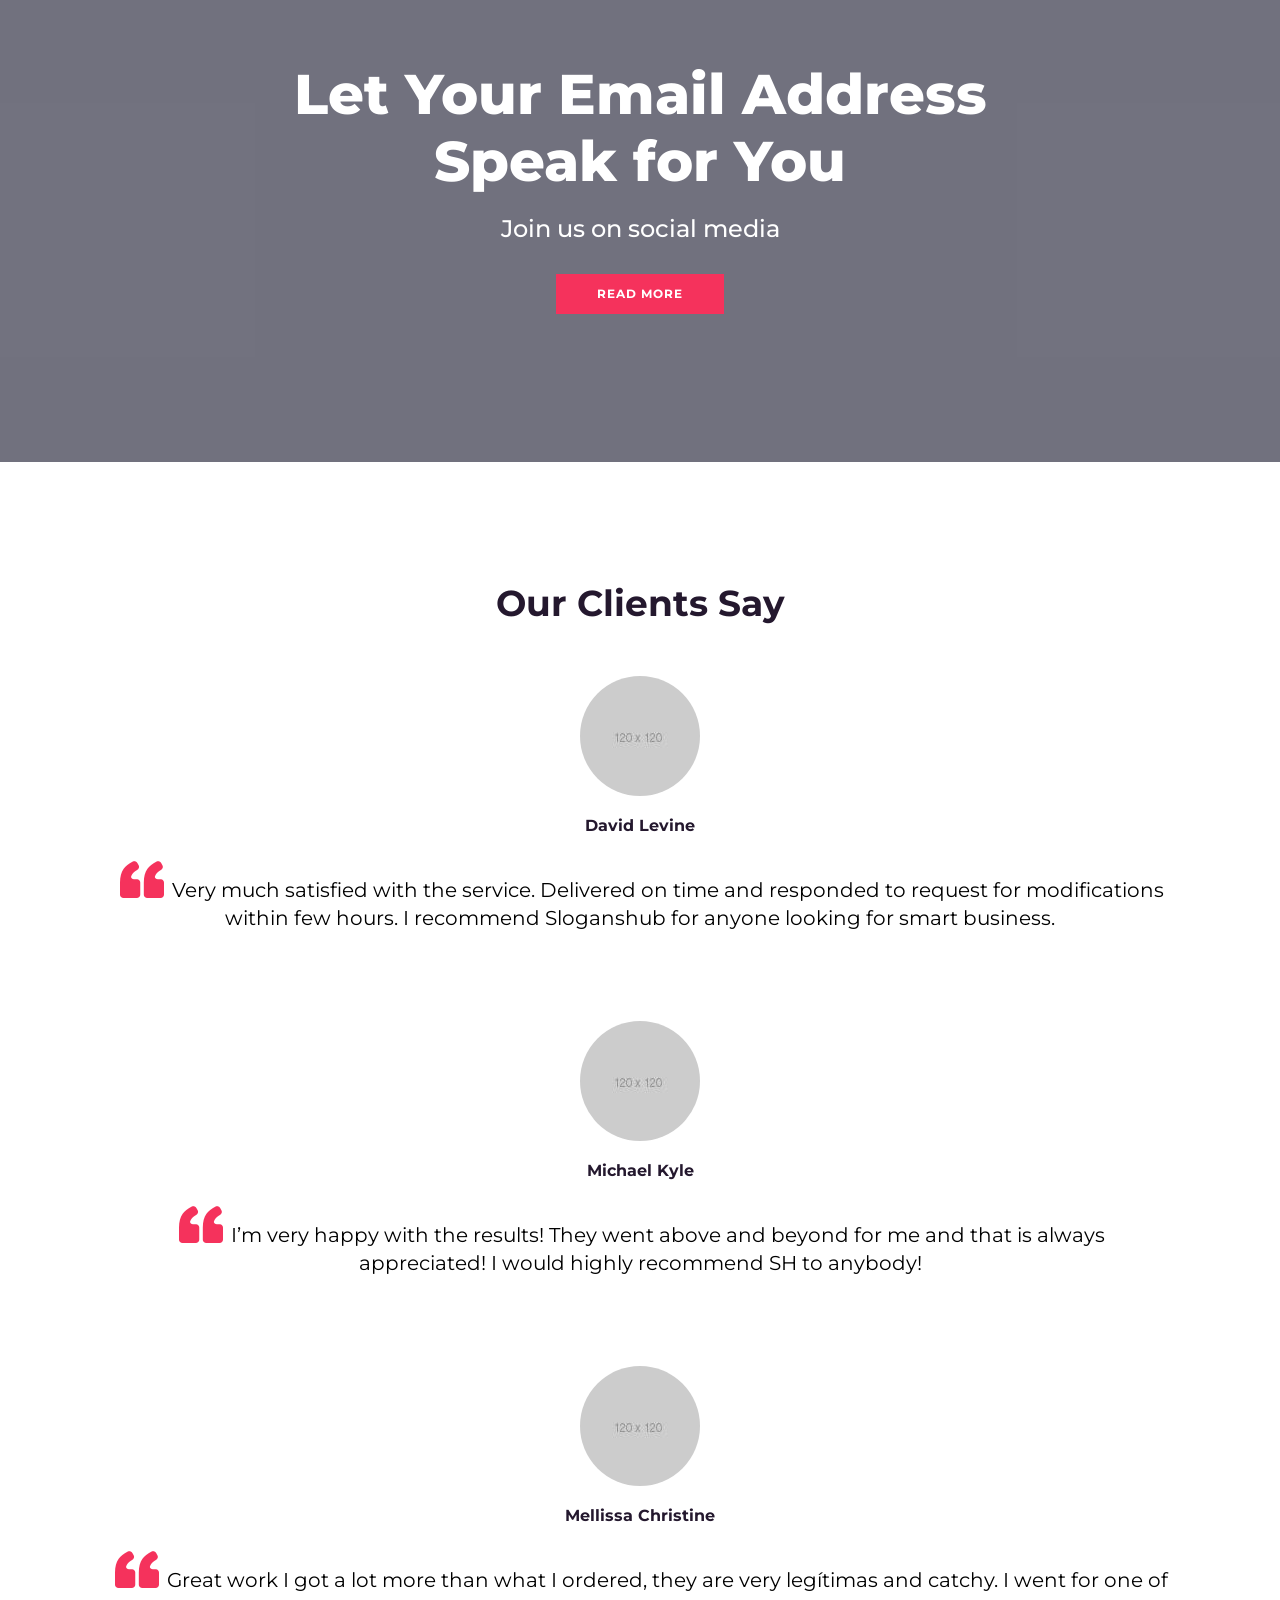
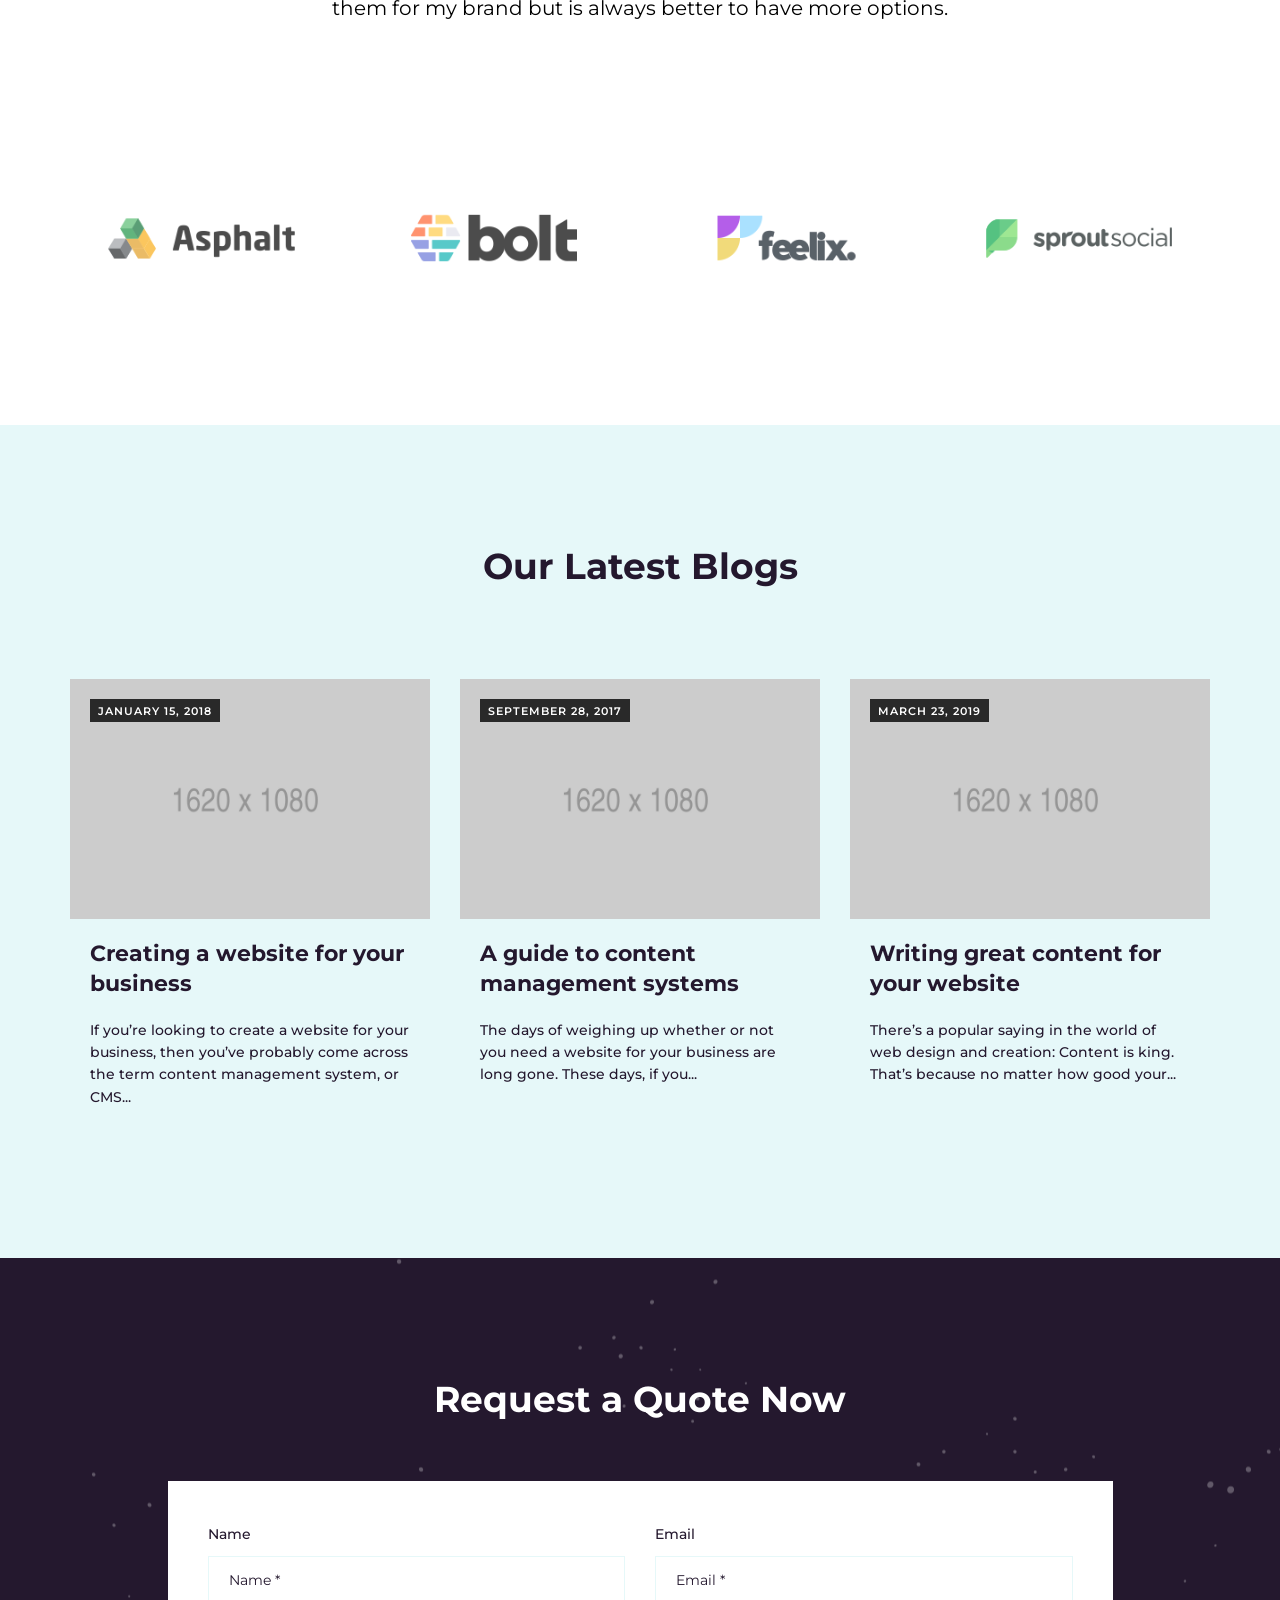
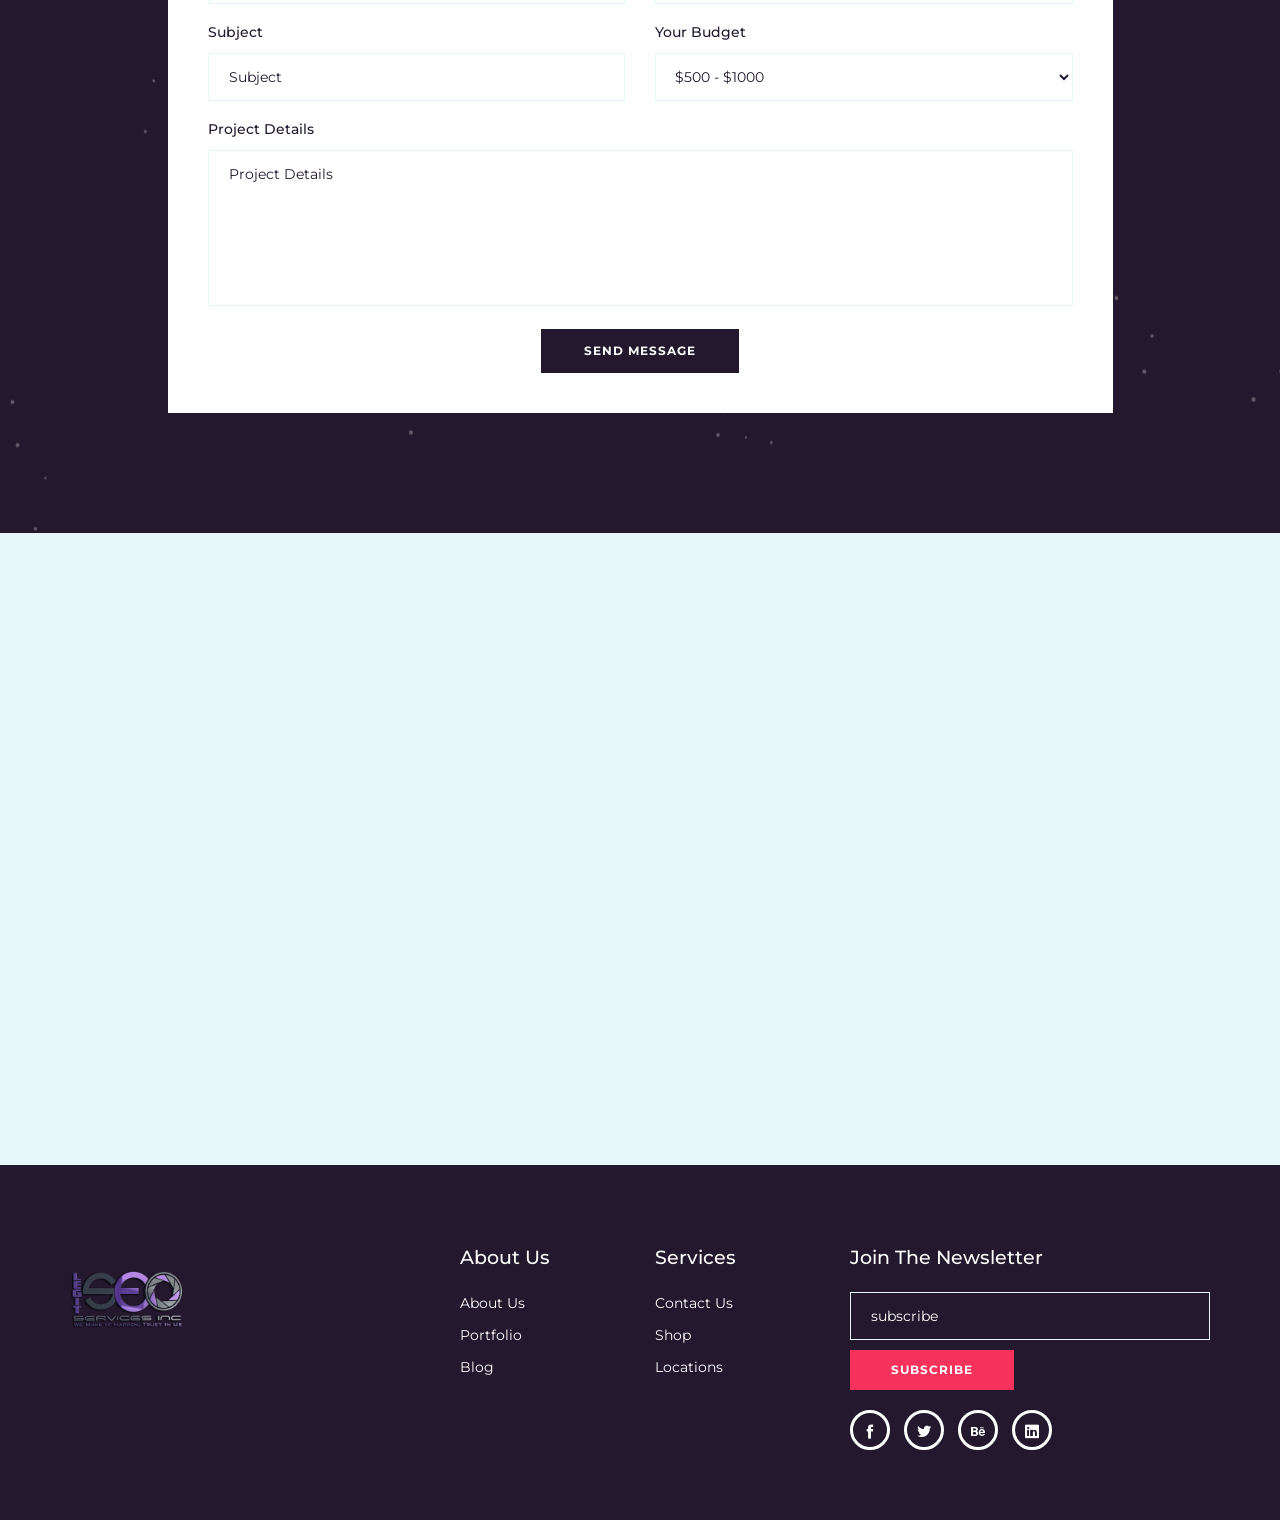
==== commit 11f050a7: "edit" ====
--- a/index.html
+++ b/index.html
@@ -86,7 +86,8 @@
   <!--== Header End ==-->
 
   <!--== Hero Slider Start ==-->
-  <div class="remove-padding transition-none">
+  
+  <div class="font dark-color">
     <div id="rev_slider_1079_1_wrapper" class="rev_slider_wrapper fullscreen-container" data-alias="sliding-overlays" data-source="gallery" style="background-color:#24182e;padding:0px;">
     <!-- START REVOLUTION SLIDER 5.4.1 fullscreen mode -->
         <div id="rev_slider_1079_1" class="rev_slider fullscreenbanner" style="display:none;" data-version="5.4.1">
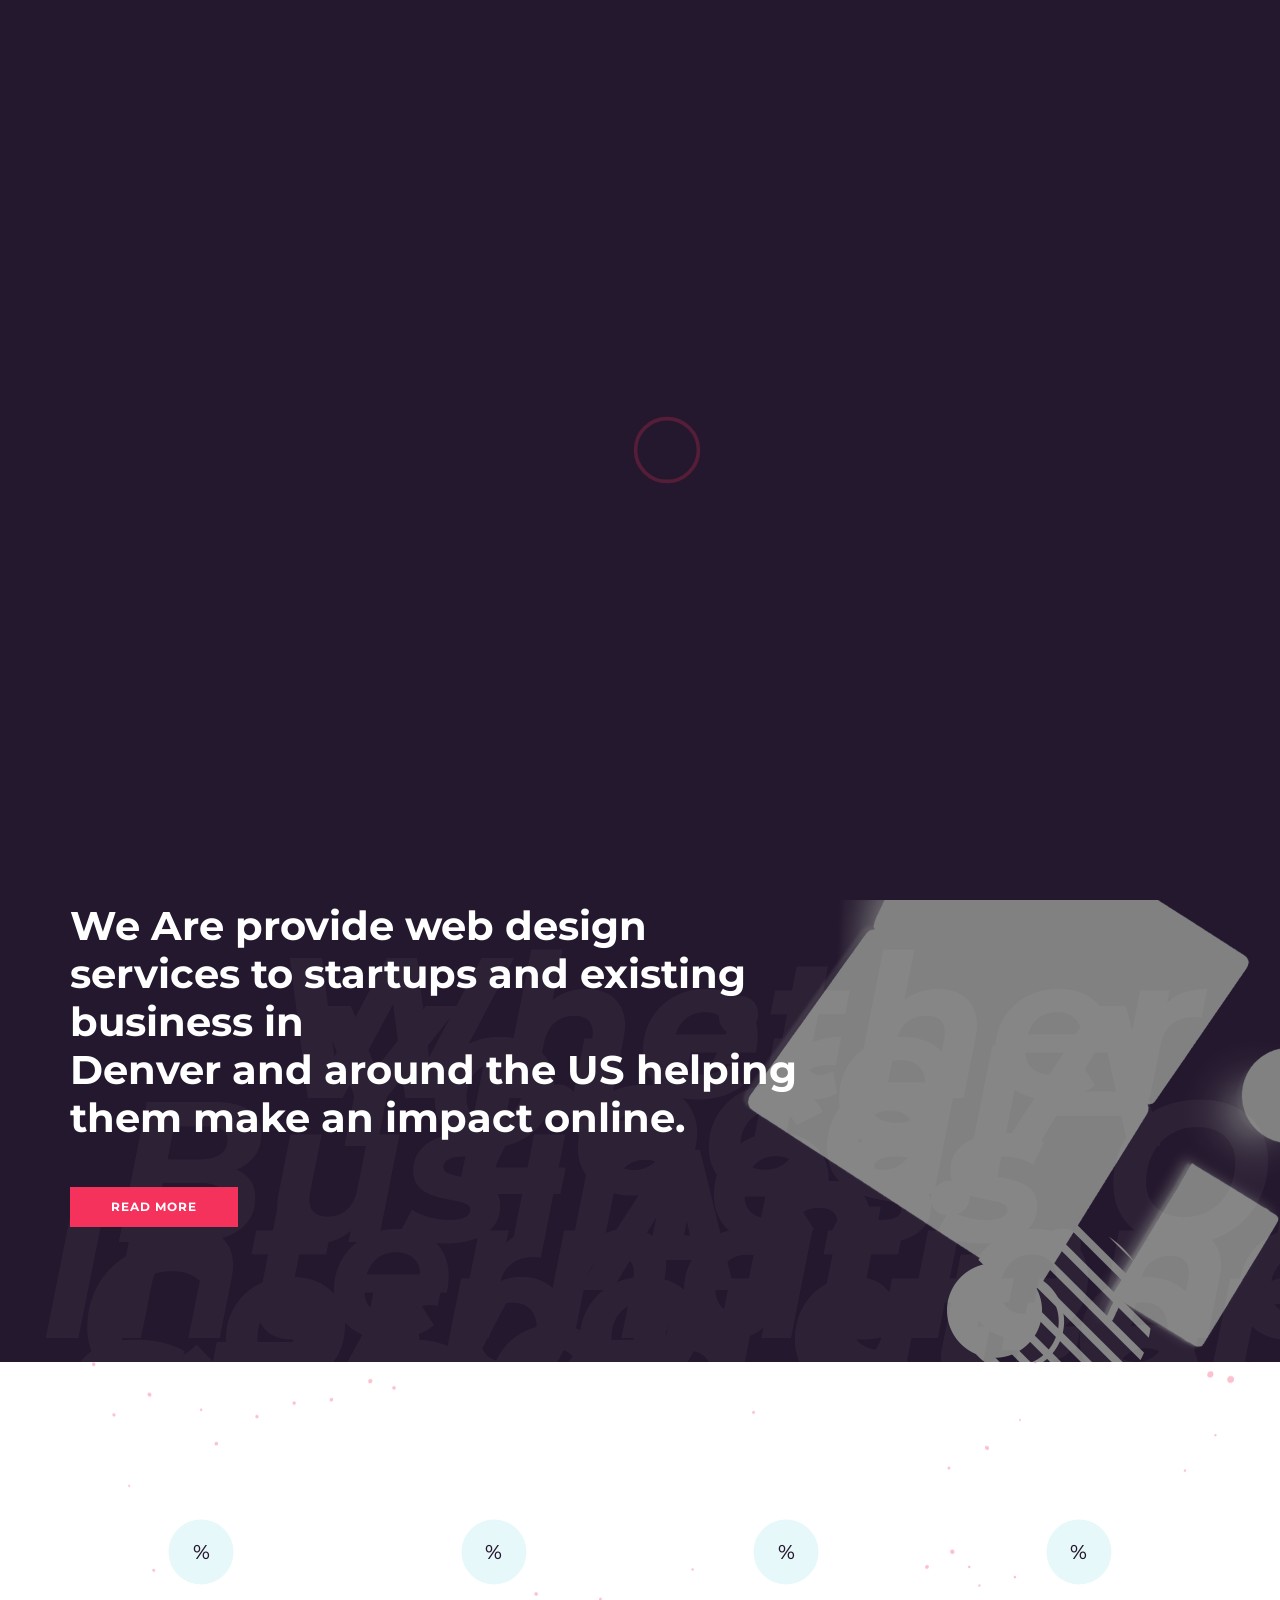
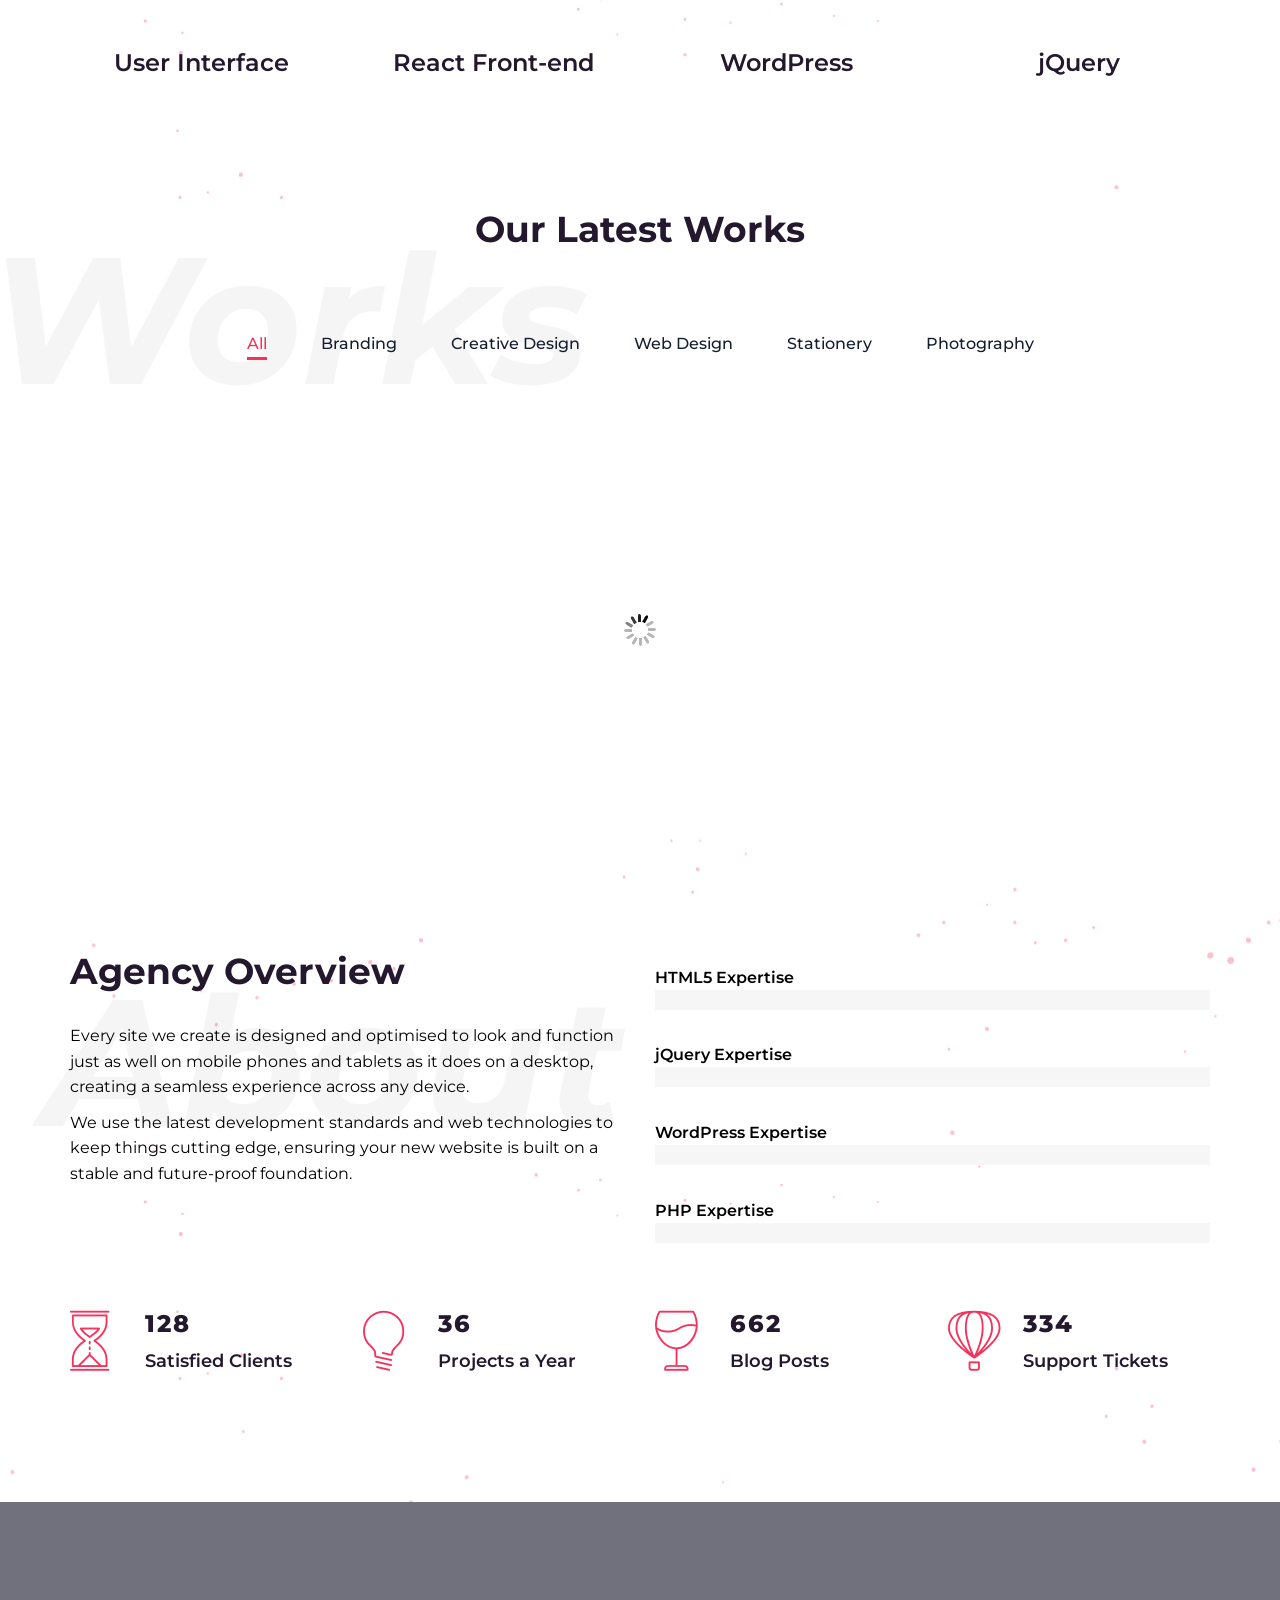
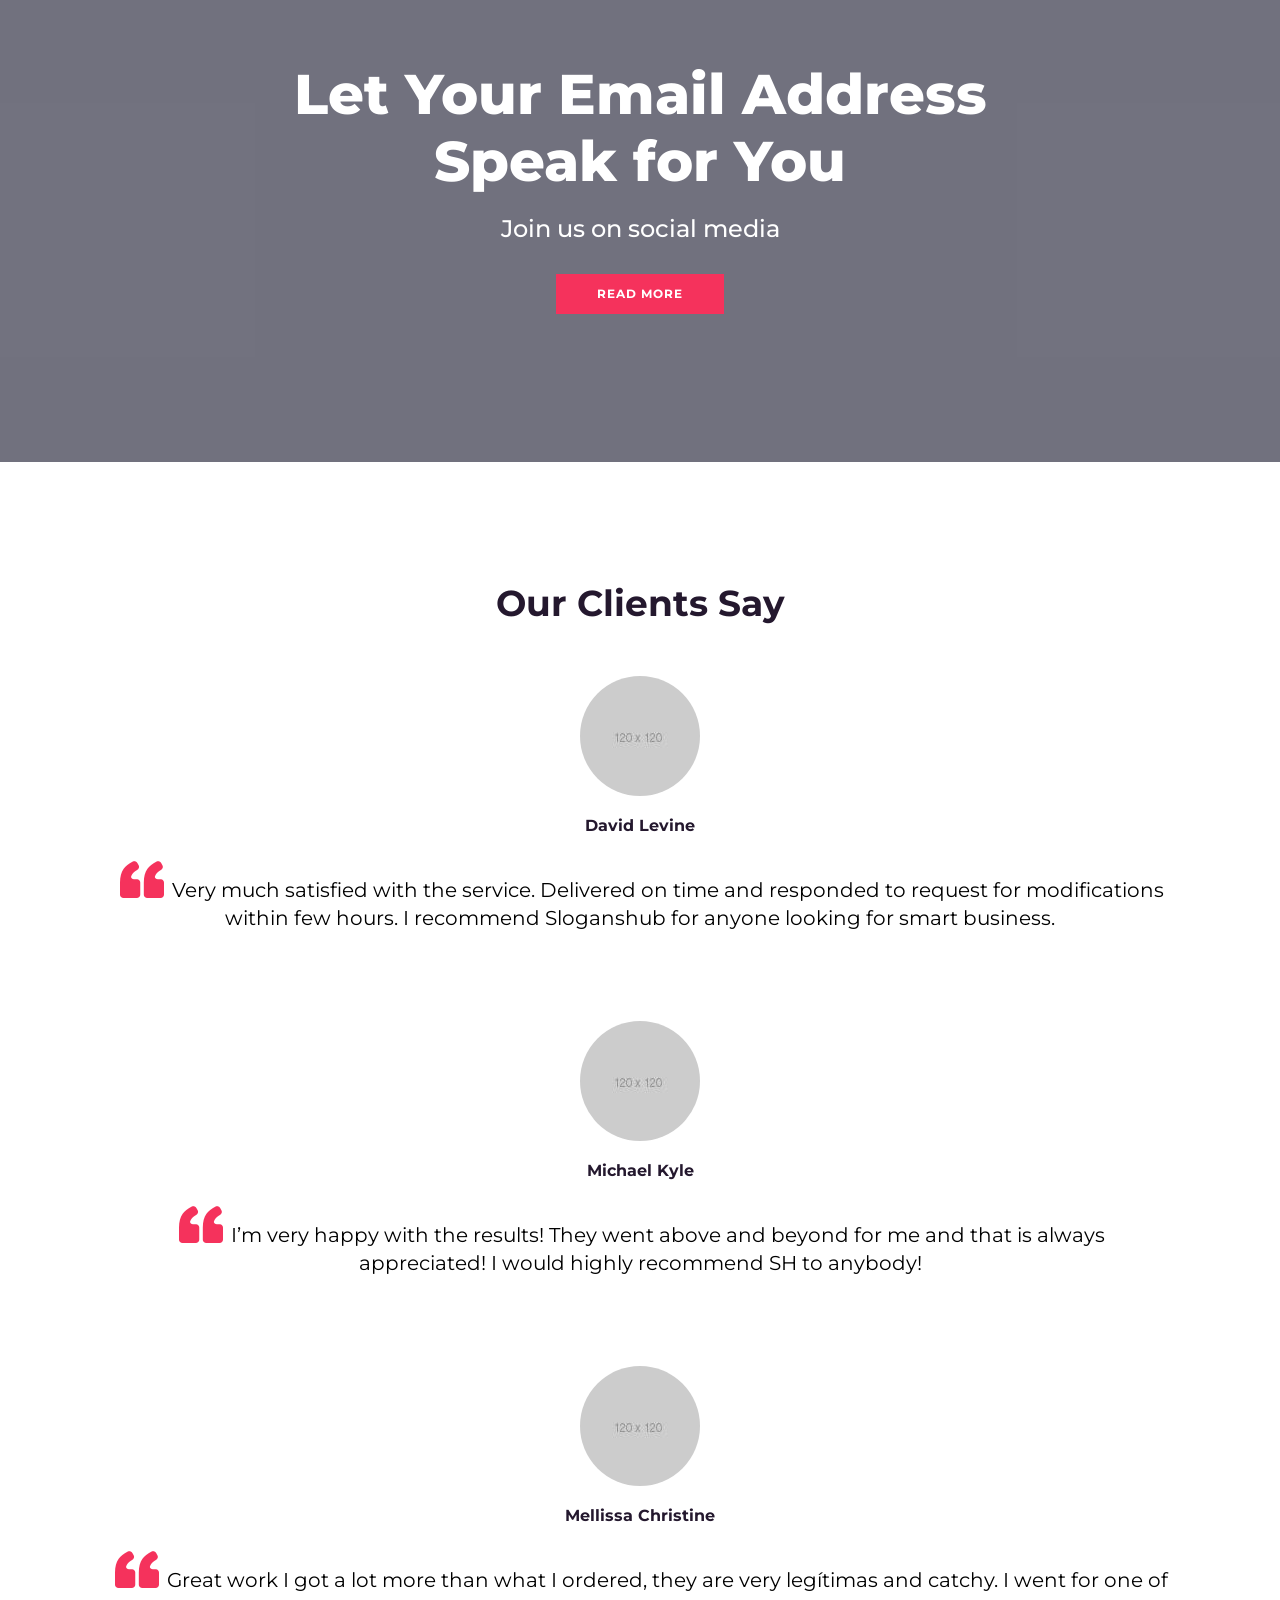
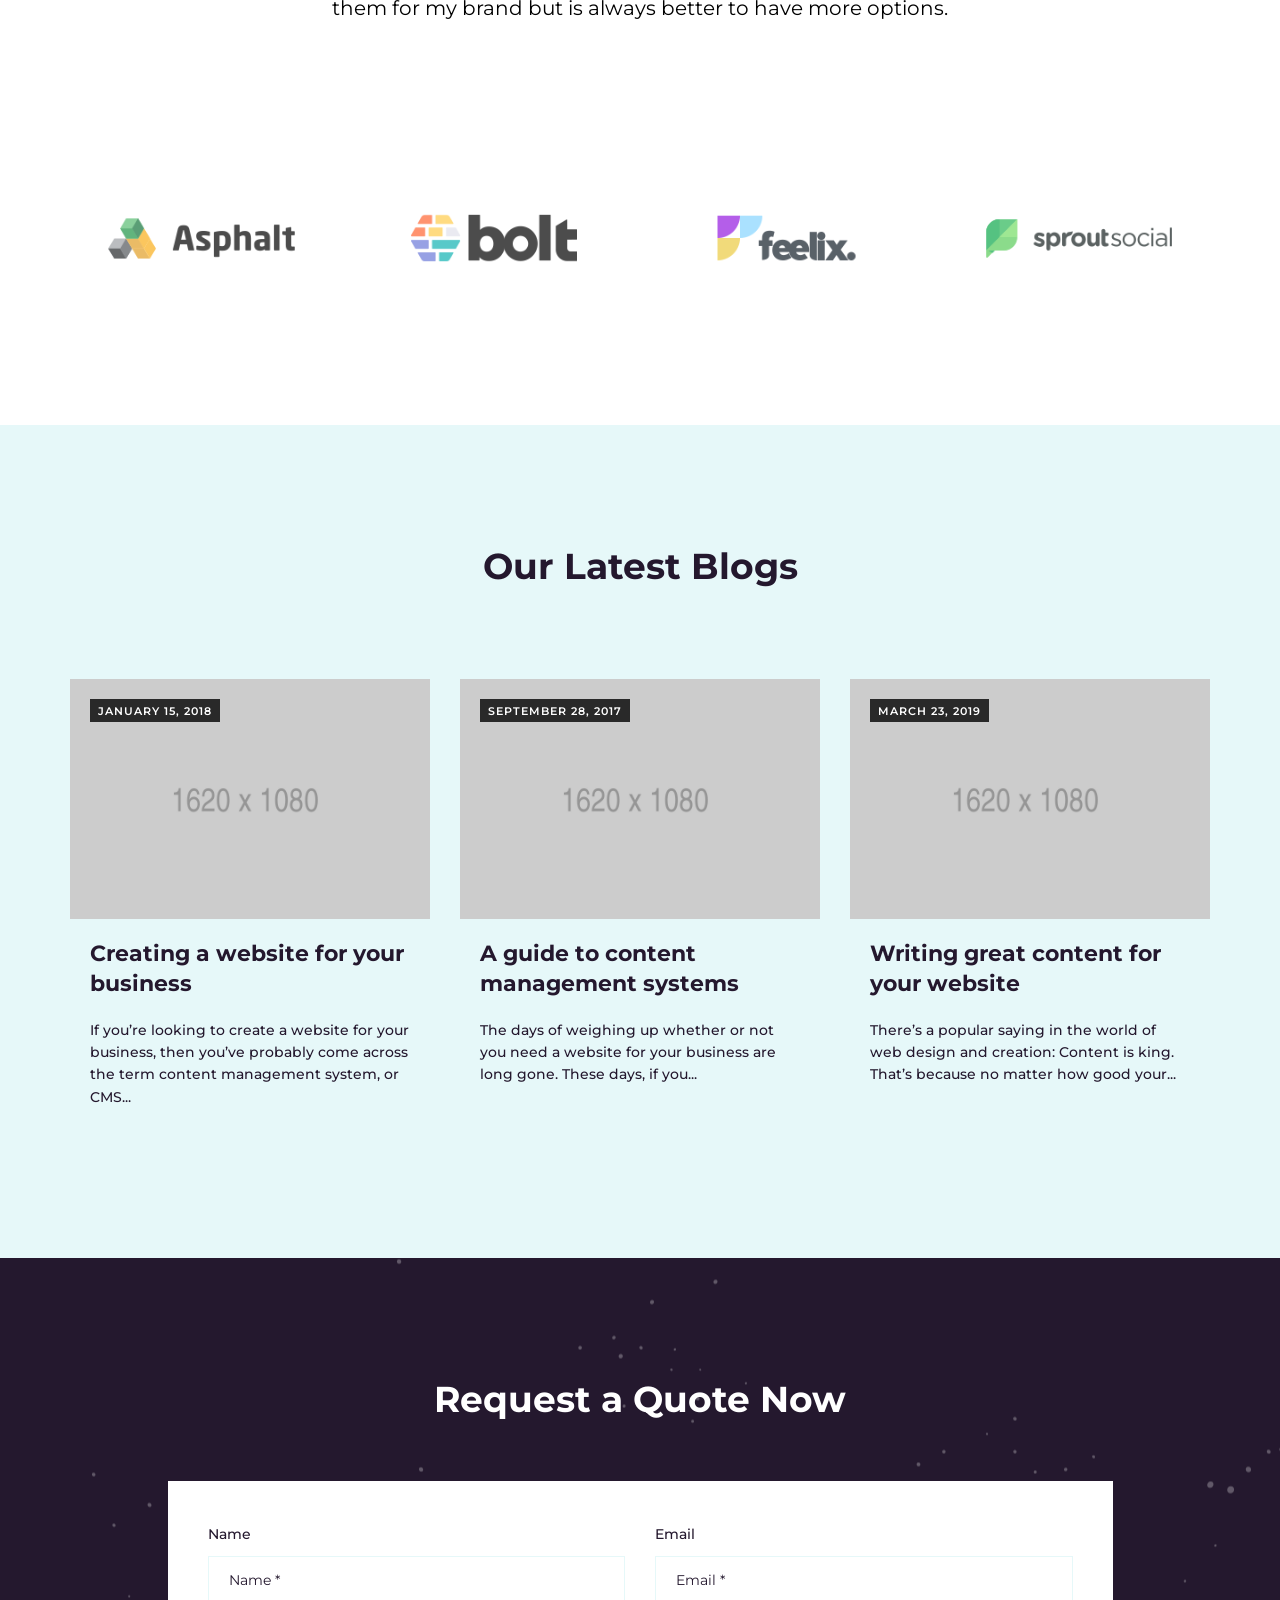
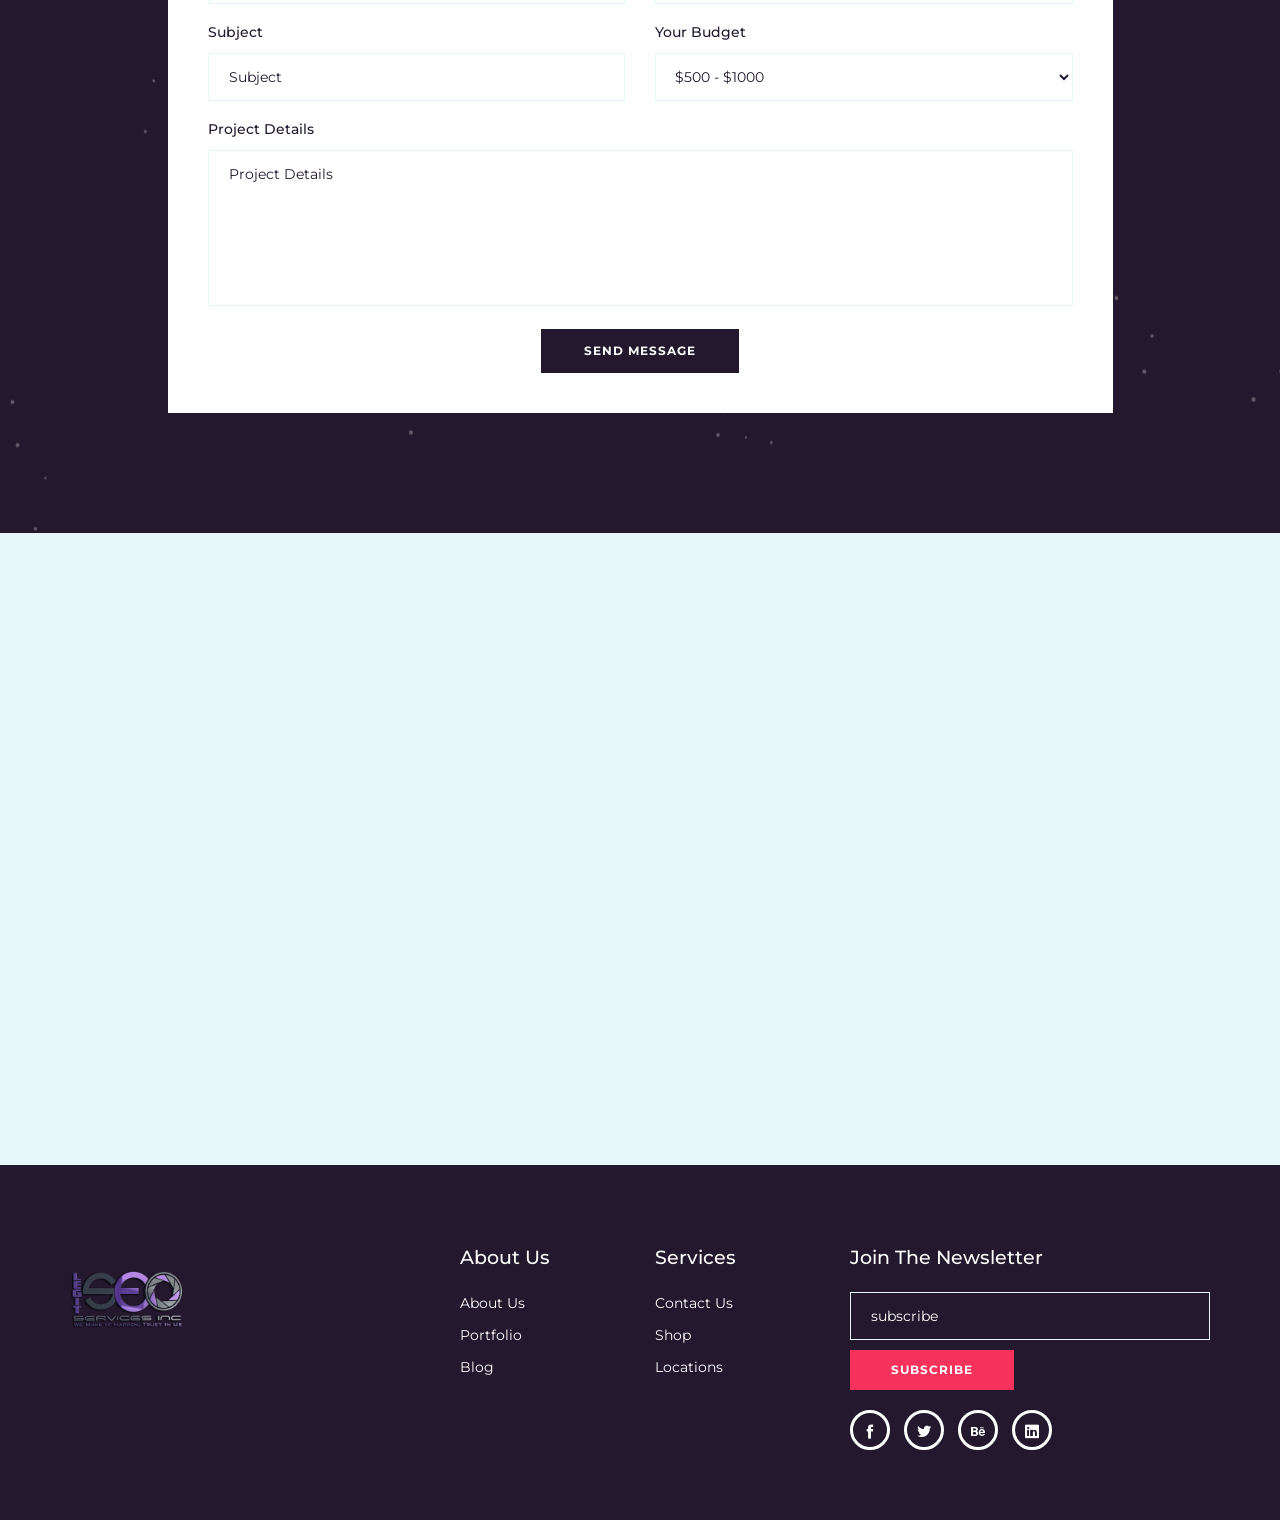
==== commit 699df4a0: "fix" ====
--- a/index.html
+++ b/index.html
@@ -94,7 +94,7 @@
           <ul>    <!-- SLIDE  -->
             <li data-index="rs-3050" data-transition="slidingoverlayvertical" data-slotamount="default" data-hideafterloop="0" data-hideslideonmobile="off"  data-easein="default" data-easeout="default" data-masterspeed="default"  data-thumb="assets/images/traincover-150x100.jpg"  data-rotate="0"  data-saveperformance="off"  data-title="Wow Factor" data-param1="" data-param2="" data-param3="" data-param4="" data-param5="" data-param6="" data-param7="" data-param8="" data-param9="" data-param10="" data-description="">
             <!-- MAIN IMAGE -->
-            <img src="assets/images/dummy.png"  alt=""  data-lazyload="assets/videos/parallax-video.gif" data-bgposition="center center" data-bgfit="cover" data-bgparallax="5" class="rev-slidebg" data-no-retina>
+            <img src="assets\images\iMac-screen.jpg"  alt=""  data-lazyload="assets/videos/parallax-video.gif" data-bgposition="center center" data-bgfit="cover" data-bgparallax="5" class="rev-slidebg" data-no-retina>
             <!-- LAYERS -->
 
             <!-- BACKGROUND VIDEO LAYER -->
